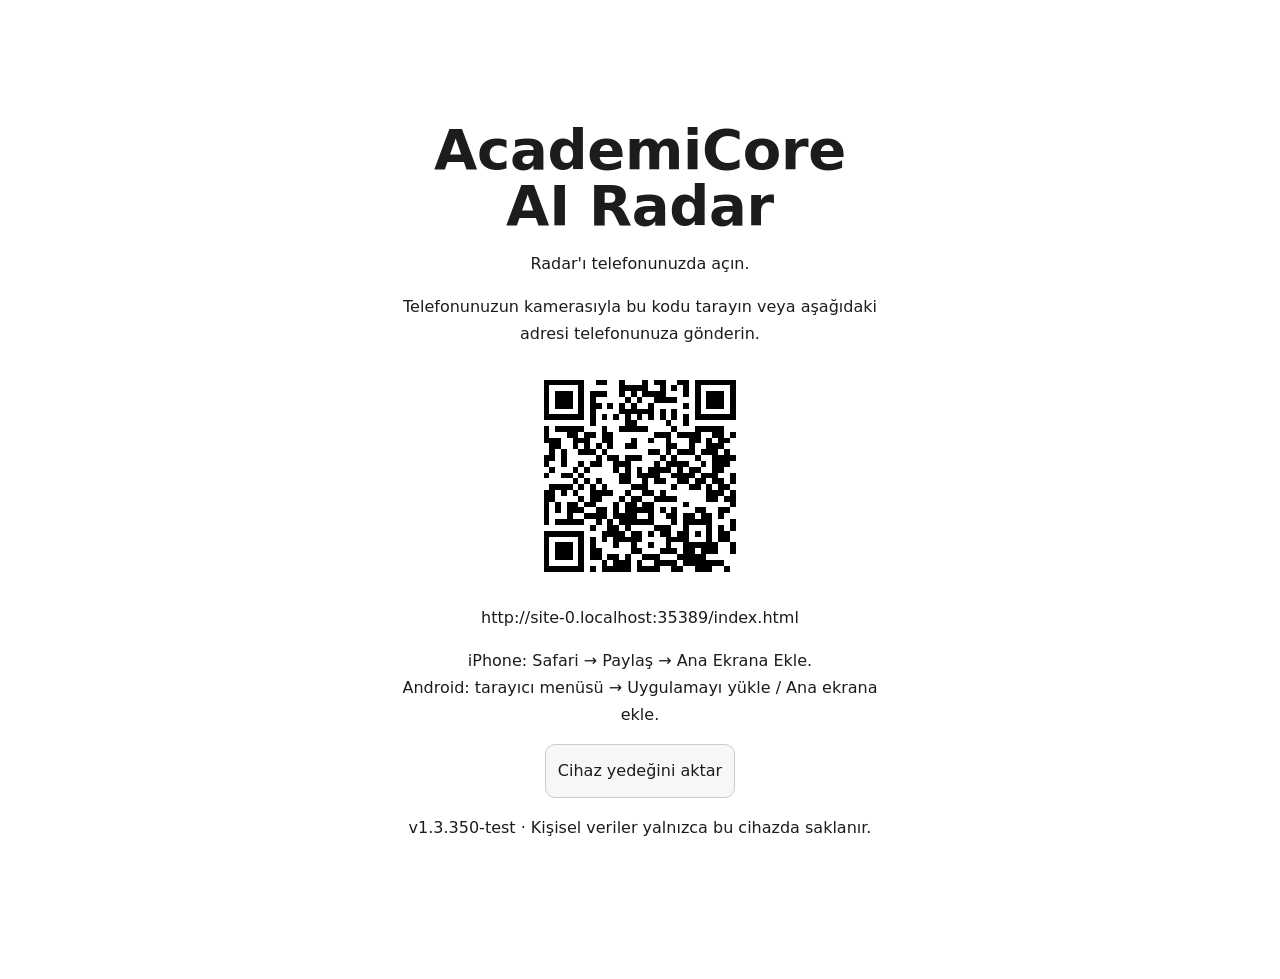
==== index.html @ 047f22cf "Uygulama GitHub'a uyarlandı (1.3.351-test): akış aynı siteden okunuyor Co-Authored-By: Claude Opus 5" ====
<!doctype html><html><head><style>html.app-booting body{visibility:hidden!important}</style><script>document.documentElement.classList.add('app-booting');if('serviceWorker' in navigator&&/^https?:$/.test(location.protocol))navigator.serviceWorker.register('./sw.js',{updateViaCache:'none'}).catch(()=>{});window.edumindBootFallback=setTimeout(()=>document.documentElement.classList.remove('app-booting'),8000);</script><title>AcademiCore AI Radar</title><link rel="manifest" href="./manifest.webmanifest"><link rel="apple-touch-icon" sizes="180x180" href="./icons/apple-touch-icon-180.png"><link rel="icon" type="image/png" sizes="192x192" href="./icons/icon-192.png"><meta name="apple-mobile-web-app-capable" content="yes"><meta name="apple-mobile-web-app-status-bar-style" content="default"><script src="./sources.js"></script><link rel="stylesheet" href="./tokens.css"><link rel="stylesheet" href="./release.css"><meta name="edumind-version" content="1.3.351-test"><meta name="theme-color" content="#000000"><meta charset=utf8><meta name=viewport content="width=device-width,initial-scale=1,minimum-scale=1,maximum-scale=1,user-scalable=no,viewport-fit=cover"><link rel="stylesheet" href="./app-ortak.css"><link rel="stylesheet" href="./app-tanitim.css"><link rel="stylesheet" href="./app-radar.css"><link rel="stylesheet" href="./app-kaynaklar.css"><link rel="stylesheet" href="./app-kart.css"><link rel="stylesheet" href="./app-listem.css"><link rel="stylesheet" href="./app-kesfet.css">

</head><body>
<title>AcademiCore AI Radar</title>
<meta name="claude:viewport-fit-sides" content="cover">
<link rel="preconnect" href="https://fonts.googleapis.com">
<link rel="preconnect" href="https://fonts.gstatic.com" crossorigin>
<link rel="stylesheet" href="https://fonts.googleapis.com/css2?family=Bricolage+Grotesque:opsz,wght@12..96,500;12..96,700;12..96,800&family=IBM+Plex+Sans:wght@400;500;600&family=IBM+Plex+Mono:wght@400;500&family=Source+Sans+3:ital,wght@0,400..700;1,400..600&display=swap" media="print" onload="this.media='all'">

<header class="appbar" id="appbar">
  <div class="appbar-in">
    <div class="appbrand">
      <div><b>AcademiCore <em>AI</em> Radar</b></div>
    </div>
    <div class="appbar-r"><nav class="topnav" aria-label="Bölümler" id="topnav"></nav><button class="introbtn thbtn" id="darkBtn" type="button" aria-label="Aydınlık / karanlık" data-tip="Aydınlık / karanlık"><svg viewBox="0 0 24 24" fill="none" stroke="currentColor" stroke-width="1.8" stroke-linecap="round" stroke-linejoin="round" aria-hidden="true"><circle cx="12" cy="12" r="4.5"/><path d="M12 2v2M12 20v2M4.9 4.9l1.4 1.4M17.7 17.7l1.4 1.4M2 12h2M20 12h2M4.9 19.1l1.4-1.4M17.7 6.3l1.4-1.4"/></svg><span class="thlbl" id="darkLbl">Aydınlık</span></button><button class="introbtn thbtn" id="themeBtn" type="button" aria-label="Görünümü değiştir" data-tip="Görünüm: Akademik / Klasik"><svg viewBox="0 0 24 24" fill="none" stroke="currentColor" stroke-width="1.8" stroke-linecap="round" stroke-linejoin="round" aria-hidden="true"><circle cx="12" cy="12" r="9"/><path d="M12 3a9 9 0 0 0 0 18z" fill="currentColor" stroke="none"/></svg><span class="thlbl">Akademik</span></button><button class="introbtn" id="introBtn" type="button" aria-label="Tanıtımı aç"><svg viewBox="0 0 24 24" fill="none" stroke="currentColor" stroke-width="1.8" stroke-linecap="round"><circle cx="12" cy="12" r="9"/><path d="M12 11v6"/><circle cx="12" cy="7.6" r="1.1" fill="currentColor" stroke="none"/></svg><span>Tanıtım</span></button></div>
  </div>
</header>

<main class="wrap">
  <section class="view intro" data-view="intro" aria-labelledby="introTitle" hidden>
    <div class="intro-card about-page">
      <header class="about-header"><button class="iconbtn" id="introClose" type="button" aria-label="Radar'a dön"></button><span>Nasıl çalışır?</span></header>
      <div class="about-content">
        <span class="about-kicker">Eğitimde Yapay Zekâ</span>
        <h1 id="introTitle">Keşfet, takip et, her gün kontrol et.</h1>
        <p class="about-lead">Eğitimde yapay zekâyı izlemek için kurumlar, araştırmacılar, yayınlar ve platformlar tek bir radarda. Radar, takip ettiğin kaynaklardan hangisine bakma zamanı geldiğini her gün sana gösterir.</p>
        <ol class="about-steps">
          <li><b>İlgi alanını seç</b><span>Keşfet'te platformlarını ve ilgi alanını seç, eşleşen kaynakları listene ekle.</span></li>
          <li><b>Kanalını belirle</b><span>Kaynak kartında onu hangi platformdan takip edeceğini seç; birden fazlası olabilir.</span></li>
          <li><b>Radar her gün tarar</b><span>Günün ilk açılışında radar Listem'i tarar; bakma zamanı gelen kaynaklar amber renge döner.</span></li>
          <li><b>Listem'den takip et</b><span>Listem'in üstündeki “Bugün bakılacaklar”dan bağlantıyı aç; uygulamaya döndüğünde ziyaret kaydedilir.</span></li>
        </ol>
        <section class="about-guide" aria-label="Radarı okuma">
          <h2>Radarı okuma</h2>
          <p><b>Noktalar</b> kaynaklardır; renkler kategoriyi, halkalar içten dışa <b>Günlük, Haftalık ve Dönemsel</b> takip sıklığını gösterir. Noktaya dokununca kaynak kartı açılır.</p>
          <p><b>Amber nokta</b> bakma zamanı gelen, <b>mavi halkalı nokta</b> radara yeni katılan kaynaktır. <b>Bordo yer imi</b> Listem'de olduğunu gösterir.</p>
          <p><b>Filtreler:</b> alttaki şeritlerden tür, liste, konu veya takip sıklığı seç. Üstteki kart kaç kaynağın uyduğunu gösterir; “Kaynaklar'da gör” ile listeye geç.</p>
          <p><b>Tarama:</b> günde bir kez kendiliğinden yapılır; üstteki kartta “Tara” ile yeniden başlatabilirsin. Yer imi düğmesi Listem'dekileri radardan gizler.</p>
        </section>
        <p class="about-privacy">Hesap gerekmez. Listeniz ve tercihleriniz bu cihazda saklanır. JSON yedeğiyle başka bir cihaza taşıyabilirsiniz.</p>
        <button class="btn primary" id="introStart" type="button">Radar'a geç</button>
        <footer class="about-credits"><p>Hazırlayan: <strong>Erol ÜZAN</strong></p><p>Tasarım: Claude ve ChatGPT ile birlikte tasarlandı.</p><p>Simgeler: Font Awesome (CC BY 4.0), Academicons (SIL OFL).</p></footer>
      </div>
    </div>
  </section>

  <section class="view" data-view="radar" aria-label="Radar">
    <div class="pagehead">
      <div class="brand">
        <h1>Eğitimde yapay zekâ kaynaklarını keşfedin</h1>
        <p class="lede">Bir noktanın üzerine gelin, adı görünsün; tıklayın, kartı açılsın.</p>
      </div>
      <div class="byline"><p class="creator">Hazırlayan: <strong>Erol ÜZAN</strong></p><p class="creation-note">Bu çalışma, Anthropic'in yapay zekâ asistanı <b>Claude</b> ve OpenAI'ın yapay zekâ asistanı <b>ChatGPT</b> ile birlikte tasarlandı.</p></div>
    </div>
    <div class="stats" aria-label="Özet">
      <div class="stat"><b id="sTotal">71</b> kaynak</div>
      <div class="stat" hidden><b id="sCore">12</b> çekirdek</div>
      <div class="stat" hidden><b id="sDaily">11</b> günlük</div>
      <div class="stat" hidden><b id="sLinks">0</b> doğrulanmış bağlantı</div>
      <div class="stat"><b id="sBasket">0</b> listemde</div>
      <div class="stat mine"><b id="sMine">0</b> takip ettiğim</div>
    </div>

    <div class="prog" id="progStrip" hidden></div>
    <div class="newstrip" id="newStrip" hidden></div>

    <div class="scope">
      <div class="radar-wrap"><div class="radar-box" id="radarBox">
        <div class="radar-tools" id="radarTools"></div>
        <div class="radar-scroll" tabindex="0" role="region" aria-label="Radar grafiği, dar ekranda yatay kaydırılabilir"><svg id="radar" viewBox="-180 -30 900 644" role="group" aria-label="Kaynak radarı: halkalar takip sıklığını, dilimler kaynak türünü gösterir"></svg></div>
        <div class="tip" id="tip" role="tooltip" hidden></div>
      </div></div>
      <div class="rbelow">
      <div class="fbox">
        <div class="fbhead"><h2 class="sec2">Filtreler</h2><button class="btn sm" type="button" id="rClear">Temizle</button></div>
        <p class="sec-sub">Birden fazla seçim yapabilirsiniz.</p>
        <div class="fsel">
          <div class="fd" data-g="type"></div><div class="fd" data-g="geo"></div><div class="fd" data-g="rh"></div><div class="fd" data-g="lens"></div><div class="fd" data-g="pf"></div><div class="fd" data-g="coll"></div>
        </div>
        <div class="fchips" id="rChips"></div>
      </div>
      <aside class="guide" id="guide">
        <span class="eyebrow">Radar nasıl okunur?</span>
        <svg class="rfan" viewBox="0 24 200 100" role="img" aria-label="Halka anahtarı: iç halka günlük, orta halka haftalık, dış halka ara sıra">
          <path class="kb k1" d="M65,101.3 L80,83.4 A37.33,37.33 0 0 0 32,83.4 L47,101.3 A14,14 0 0 1 65,101.3 Z"/>
          <path class="kb k2" d="M80,83.4 L95,65.5 A60.67,60.67 0 0 0 17,65.5 L32,83.4 A37.33,37.33 0 0 1 80,83.4 Z"/>
          <path class="kb k3" d="M95,65.5 L110,47.7 A84,84 0 0 0 2,47.7 L17,65.5 A60.67,60.67 0 0 1 95,65.5 Z"/>
          <path class="kh" d="M65,101.3 A14,14 0 0 0 47,101.3"/>
          <path class="kl" d="M72.5,92.3 L112,101 L122,101"/><circle class="kc" cx="72.5" cy="92.3" r="2.4"/>
          <path class="kl" d="M87.5,74.5 L112,72 L122,72"/><circle class="kc" cx="87.5" cy="74.5" r="2.4"/>
          <path class="kl" d="M102.5,56.6 L112,44 L122,44"/><circle class="kc" cx="102.5" cy="56.6" r="2.4"/>
          <text class="kt" x="128" y="105">Günlük</text>
          <text class="kt" x="128" y="76">Haftalık</text>
          <text class="kt" x="128" y="48">Dönemsel</text>
        </svg>
        <p class="hint">Radarın bir dilimi. Merkeze yakın olan daha sık izlenir: iç halka her gün, orta halka haftada bir, dış halka gerektikçe.</p>
        <div class="legend">
          <span><i class="lg-dot" style="background:var(--ink)"></i>İşaret boyutu sabittir; öncelik kaynak kartında gösterilir</span>
          <span><i class="lg-s s3 core"></i>Çekirdek kaynaklar bordo işaretli</span>
          <span><i class="lg-s s3 fol"></i>Takip ettikleriniz yeşil çerçeveli</span>
          <span><i class="lg-dot" style="background:var(--line-soft);border:1px solid var(--line)"></i>Eşleşmeyenler gizlenir; boş kalan dilim soluklaşır</span>
        </div>
        <p class="hint">Bir dilime dokunarak kaynak türünü seçin. Okunabilir kaynak adları radarın altındaki listede görünür. Noktanın üzerine gelin, kaynağın adı ve hesapları görünsün.</p>
      </aside>
    </div>
  <section id="sources" class="source-section" aria-label="Kaynaklar">
    <div class="source-heading"><h2 class="sec">Kaynaklar</h2></div>
    <div class="controls source-controls">
      <div class="row nowrap source-search">
        <label class="search" for="q">
          <svg width="16" height="16" viewBox="0 0 24 24" fill="none" stroke="currentColor" stroke-width="2" aria-hidden="true"><circle cx="11" cy="11" r="7"/><path d="m20 20-3.5-3.5"/></svg>
          <input id="q" type="search" placeholder="Kaynaklarda ara" aria-label="Kaynaklarda ara" autocomplete="off">
        </label>
      </div>
      <div class="row scroller source-views" role="group" aria-label="Kaynak görünümü"><button class="chip red" id="fCore" aria-pressed="false" hidden>Çekirdek 12</button><button class="chip" id="fAll" aria-pressed="true">Tümü</button><button class="chip" id="fNew" aria-pressed="false">Yeni eklenenler</button><button class="chip red" id="fBasket" aria-pressed="false">Kaydettiklerim</button><button class="chip green" id="fMine" aria-pressed="false">Takip ettiklerim</button></div>
      <div hidden id="fWrap"><span id="fSum"></span><div id="fSel"></div><div id="fChips"></div></div>
      <div class="row source-actions">
        <button class="btn" id="addVisible" type="button" aria-pressed="false">Kaynak seç</button>
        <button class="btn" id="saveSelected" type="button" hidden disabled>Seçilenleri kaydet</button>
        <span class="result-count" id="count"></span>
        <div class="source-sort"><span id="sourceSortLabel">Sırala</span><div class="source-sort-control" id="sourceSortControl"><button class="fdbtn" type="button" id="sourceSortButton" aria-haspopup="menu" aria-expanded="false" aria-controls="sourceSortMenu" aria-labelledby="sourceSortLabel sourceSortValue"><span class="fdsum" id="sourceSortValue">Türe göre</span><svg class="fdcar" viewBox="0 0 24 24" fill="none" stroke="currentColor" stroke-width="2.2" aria-hidden="true"><path d="m6 9 6 6 6-6"/></svg></button><div class="fdmenu" id="sourceSortMenu" role="menu" aria-labelledby="sourceSortLabel" hidden></div><select id="sourceSort" hidden aria-hidden="true" tabindex="-1"><option value="type">Türe göre</option><option value="new">En yeniler</option><option value="name">Ada göre (A–Z)</option><option value="rhythm">Takip sıklığına göre</option></select></div></div>
        <details class="source-export" id="sourceExport"><summary class="btn">Paylaş / dışa aktar</summary><div class="source-export-menu"><button class="btn sm" id="fShare" type="button">Bağlantıyı kopyala</button><button class="btn sm" id="fCsvV" type="button">Eşleşen kaynakları CSV indir</button></div></details>
        <button class="btn sm" id="fClear" type="button" hidden>Filtreleri temizle</button>
      </div><p class="source-view-note" id="sourceViewNote" hidden>Son 30 günde radara eklenen kaynaklar. Yeni yayımlanan içerikleri göstermez.</p>
    </div>
    <div class="groups" id="groups"></div>
    <div class="source-pagination"><span id="sourceProgress" aria-live="polite"></span><button class="btn" id="moreSources" type="button" hidden>Daha fazla göster</button></div>
  </section>
  </section>

  <section class="view" data-view="follow" id="sepet" aria-label="Listem" hidden>
    <div class="my-list-title-row"><button type="button" id="myListClose" class="my-list-tool my-list-close" aria-label="Listemi kapat ve radara dön"><svg viewBox="0 0 24 24" fill="none" stroke="currentColor" stroke-width="1.8" stroke-linecap="round" aria-hidden="true"><path d="m6 6 12 12M18 6 6 18"/></svg></button><h2 class="sec"><span class="my-list-page-name">Listem</span> <span id="myListCount" aria-live="polite"></span></h2><div class="my-list-tools"><button type="button" id="myListPrefs" class="my-list-tool" aria-label="Platformlarım" title="Platformlarım"><svg viewBox="0 0 24 24" fill="none" stroke="currentColor" stroke-width="1.8" stroke-linecap="round"><path d="M4 7h7m4 0h5M4 17h3m4 0h9"/><circle cx="13" cy="7" r="2"/><circle cx="9" cy="17" r="2"/></svg></button><details class="my-list-menu" id="myListMenu"><summary class="my-list-tool" aria-label="Liste ve uygulama" title="Liste ve uygulama"><svg viewBox="0 0 24 24" fill="currentColor" aria-hidden="true"><circle cx="5" cy="12" r="1.5"/><circle cx="12" cy="12" r="1.5"/><circle cx="19" cy="12" r="1.5"/></svg></summary><div class="my-list-menu-panel"><button type="button" id="bCsv">CSV olarak indir</button><button type="button" id="bOpmlAll">Akışları indir (OPML)</button><button type="button" id="bClear">Listeyi boşalt</button></div></details></div></div>
    <div class="my-list-search-sort"><label><svg viewBox="0 0 24 24" fill="none" stroke="currentColor" stroke-width="1.8" aria-hidden="true"><circle cx="10.5" cy="10.5" r="6.5"/><path d="m16 16 5 5"/></svg><input type="search" id="myListSearch" placeholder="Listemde ara" aria-label="Listemde ara" autocomplete="off"></label><select id="myListSort" aria-label="Listemi sırala"><option value="added">Son eklenenler</option><option value="name">Ada göre (A–Z)</option><option value="rhythm">Takip sıklığına göre</option></select></div>
    <div id="myListPlatforms" class="my-list-platforms" role="group" aria-label="Platforma göre listele"></div>
    <p class="my-list-result" id="myListResult" aria-live="polite"></p>
    <div class="basket" id="basket"></div>
    <details class="my-list-discover"><summary>Hazır listeler</summary><p>Hazır listeleri inceleyin veya içlerindeki kaynakları tek dokunuşla listenize ekleyin. Kayıtlı kaynaklar tekrar eklenmez.</p><div class="colls" id="colls"></div></details>
    <details class="mypf" hidden><summary><b>Platformlarım</b><span class="pfsum" id="pfSum"></span></summary><div id="basketPref"></div></details>
  </section>

  <section class="view" data-view="discover" id="discover" aria-label="Keşfet" hidden>
    <div class="discover-toolbar"><button type="button" class="discover-back" aria-label="Önceki sayfaya dön"><svg viewBox="0 0 24 24" fill="none" stroke="currentColor" stroke-width="1.8" stroke-linecap="round" stroke-linejoin="round" aria-hidden="true"><path d="M19 12H5m7-7-7 7 7 7"/></svg></button><span class="discover-page-name" aria-hidden="true">Keşfet</span></div>
    <header class="discover-page-heading"><h1>Keşfet</h1><p>Size uygun bir başlangıç listesi oluşturun ya da hazır listelerden seçin.</p></header>
    <div class="discovery-sections"></div>
  </section>

  <section class="view" data-view="rhythm" aria-label="Okuma ritmi" hidden>
    <h2 class="sec">Okuma ritmi</h2>
    <p class="sec-sub">Bu kaynakların hepsini her gün izlemek gerekmez. Akışı "yeni araç çıktı" haberlerinden çok, yeni araştırma sorularına ve çerçevelere odaklı tutmak için önerilen düzen:</p>
    <div class="week" id="week"></div>
    <div class="rhythm" id="rhythm"></div>
  </section>

  <section class="view" data-view="admin" id="yonetim" aria-label="Yönetici paneli" hidden>
    <h2 class="sec">Yönetici paneli</h2>
    <p class="sec-sub">Bu bölümü yalnızca sayfanın sahibi ve editörleri görür. Eklediğiniz kaynaklar paylaşılan veritabanına kaydedilir ve sayfayı açan herkeste hemen görünür.</p>
    <div class="admin" id="admin"></div>
  </section>

</main>

<nav class="bottomnav" id="bottomnav" aria-label="Görünümler"></nav>

<div class="sheet-wrap" id="sheet" hidden>
  <div class="sheet-backdrop" id="sheetBackdrop"></div>
  <div class="sheet" role="dialog" aria-modal="true" aria-labelledby="sheetTitle" tabindex="-1" id="sheetPanel">
    <div class="sheet-top" id="sheetGrab"><button class="profile-back" id="profileBack" type="button" aria-label="Kartı kapat"><svg viewBox="0 0 24 24" fill="none" stroke="currentColor" stroke-width="1.8" stroke-linecap="round" stroke-linejoin="round" aria-hidden="true"><path d="M6 6l12 12M18 6 6 18"/></svg></button>
      <div class="sheet-nav"><button class="iconbtn" id="sheetPrev" type="button" aria-label="Önceki kaynak"><svg viewBox="0 0 24 24" fill="none" stroke="currentColor" stroke-width="1.8" stroke-linecap="round" stroke-linejoin="round" aria-hidden="true"><path d="m14 6-6 6 6 6"/></svg></button><span class="sheet-pos" id="sheetPos" aria-live="polite" aria-atomic="true"></span><button class="iconbtn" id="sheetNext" type="button" aria-label="Sonraki kaynak"><svg viewBox="0 0 24 24" fill="none" stroke="currentColor" stroke-width="1.8" stroke-linecap="round" stroke-linejoin="round" aria-hidden="true"><path d="m10 6 6 6-6 6"/></svg></button><button class="iconbtn" id="sheetClose" type="button" aria-label="Kartı kapat">✕</button></div></div>
    <div class="sheet-body detail" id="sheetBody"></div>
    <div class="sheet-foot" id="sheetFoot"></div>
  </div>
</div>
<div class="toast" id="toast" hidden></div>

<script src="./app.js"></script>

</body></html>
<script src="./qrcode.min.js"></script><script src="./device.js"></script>
<script src="./update.js"></script>

<script src="./badge.js"></script>

<script src="./phone-display.js"></script>
<script src="./suggestions-config.js"></script><script src="./suggestions.js"></script>

<link rel="stylesheet" href="./ios-experiment.css"><script src="./ios-experiment.js"></script>

<script src="./source-areas.js"></script><script src="./disciplines.js"></script>
<link rel="stylesheet" href="./academy-radar.css"><script src="./academy-radar.js"></script>

<link rel="stylesheet" href="./responsive-layout.css"><script src="./responsive-layout.js"></script>

<link rel="stylesheet" href="./discover.css"><link rel="stylesheet" href="./takip.css"><script src="./discover.js"></script><script src="./design.js"></script><script src="./takip.js"></script>

<script>requestAnimationFrame(()=>requestAnimationFrame(()=>{clearTimeout(window.edumindBootFallback);document.documentElement.classList.remove('app-booting')}));</script>
---- tokens.css ----
/* AcademyAI Radar design tokens (v1.3.322).
   One place for the type scale, corner radii and recurring brand/neutral
   colours. Values match the ones the CSS already used, so nothing moved;
   off-scale values are listed in STYLE-TOKENS.md for a later, visible pass. */
:root{
  /* type scale */
  --text-4xs:9px;
  --text-3xs:10px;
  --text-2xs:11px;
  --text-xs:12px;
  --text-sm:13px;
  --text-md:14px;
  --text-lg:15px;
  --text-xl:16px;
  --text-2xl:18px;
  --text-3xl:20px;
  --text-4xl:22px;
  --text-5xl:24px;
  --text-6xl:28px;
  --text-7xl:32px;
  /* corner radii */
  --radius-pill:999px;
  --radius-round:50%;
  --radius-xs:6px;
  --radius-sm:8px;
  --radius-md:10px;
  --radius-lg:12px;
  --radius-xl:14px;
  --radius-2xl:16px;
  --radius-3xl:18px;
  --radius-4xl:20px;
  --radius-5xl:22px;
  --radius-6xl:24px;
  /* added with the scale pass (v1.3.323) */
  --radius-2xs:4px;
  --radius-7xl:28px;
  --display-sm:52px;
  --display-md:56px;
  /* added with the scale pass (v1.3.323) */
  /* brand and neutral colours */
  --brand-saved:#b21632;
  --brand-accent-fallback:#ad2443;
  --brand-legacy:#990000;
  --brand-legacy-hover:#820000;
  --state-listed:#c45a0a;
  --neutral-ink-slate:#303740;
  --neutral-chip-dark:#292929;
  --neutral-muted-slate:#5b6977;
  --neutral-line-cool:#d8dde4;
  --neutral-muted-gray:#59616b;
  --neutral-ink-navy:#17232e;
  --neutral-line-soft:#eceef0;
  --neutral-fill-1:#f3f5f7;
  --neutral-fill-2:#f5f6f7;
  --neutral-fill-3:#f0f1f3;
  --neutral-line-2:#e5e8ec;
  --neutral-icon:#687583;
  --neutral-ink-dark:#20252b;
  --dark-raised:#2a2b2f;
  --dark-brand-pink:#ff8aa6;
}

/* v1.3.331: ui scale — rows 8, fields 12, boxes 20, dialogs 24; buttons 48/40/32 */
:root{
 --ui-radius-row:var(--radius-sm);   /* 8: menu rows */
 --ui-radius-field:var(--radius-lg); /* 12: inputs, selects, segmented options */
 --ui-radius-box:var(--radius-4xl);  /* 20: popovers, cards inside pages */
 --ui-radius-panel:var(--radius-6xl);/* 24: dialogs */
 --ui-btn-lg:48px;--ui-btn-md:40px;--ui-btn-sm:32px;
 --ui-icon-btn:40px;--ui-close:36px;--ui-icon:22px;--ui-stroke:1.75;
}
---- release.css ----
#desktopGate{display:none}html.radar-desktop body>*{display:none!important}html.radar-desktop body>#desktopGate{display:block!important}html.radar-desktop body>#transferDialog[open]{display:block!important}#desktopGate{max-width:540px;margin:10vh auto;padding:32px;text-align:center;font:var(--text-xl)/1.7 system-ui}#phoneURL{overflow-wrap:anywhere}#transferDialog{max-width:540px;max-height:85vh;overflow:auto;border:1px solid #ddd;font:var(--text-lg)/1.5 system-ui}#transferDialog::backdrop{background:#0008}#transferDialog button,#desktopGate button{padding:12px;border:1px solid #ccc;border-radius:var(--radius-md);background:#f7f7f7;cursor:pointer}#transferDialog input{max-width:100%}
#qrSlot{width:fit-content;margin:16px auto;padding:16px;background:#fff;color:#26313b}#qrSlot img,#qrSlot canvas{margin:auto}
#updateNotice{position:fixed;left:12px;right:12px;bottom:calc(12px + env(safe-area-inset-bottom,0px));z-index:10000;display:flex;align-items:center;flex-wrap:wrap;gap:10px;box-sizing:border-box;max-width:540px;margin:auto;padding:14px;border:1px solid #ddd;border-radius:var(--radius-2xl);background:#fff;color:var(--neutral-ink-dark);box-shadow:0 6px 30px #0003;font:var(--text-md)/1.4 system-ui}#updateNotice[hidden]{display:none}#updateMessage{flex:1 1 130px}#updateNotice button{padding:10px 12px;border:1px solid #ccc;border-radius:var(--radius-md);font:inherit;cursor:pointer;background:#f6f6f6;color:var(--neutral-ink-dark)}#updateNotice #updateNow{background:var(--neutral-ink-slate);color:#fff;border-color:var(--neutral-ink-slate)}html.radar-desktop body>#updateNotice:not([hidden]){display:flex!important}
#badgeDialog{box-sizing:border-box;width:calc(100% - 32px);max-width:460px;max-height:80dvh;overflow:auto;border:1px solid #ddd;font:var(--text-lg)/1.5 system-ui;color:var(--neutral-ink-dark);background:#fff}#badgeDialog::backdrop{background:#0008}
html.radar-desktop body>#badgeDialog[open]{display:block!important}
html:not(.radar-desktop),html:not(.radar-desktop) body{touch-action:pan-x pan-y}
#portraitGuard{box-sizing:border-box;position:fixed;inset:0;width:100vw;max-width:none;height:100dvh;max-height:none;margin:0;padding:max(16px,env(safe-area-inset-top)) max(24px,env(safe-area-inset-right)) max(16px,env(safe-area-inset-bottom)) max(24px,env(safe-area-inset-left));border:0;border-radius:0;background:#fff;color:#26313b;text-align:center;font:var(--text-xl)/1.5 system-ui;overflow:auto}
#portraitGuard[open]{display:flex;flex-direction:column;align-items:center;justify-content:center;gap:12px}#portraitGuard h1{margin:0;font-size:var(--text-5xl)}#portraitGuard p{margin:0}#portraitGuard::backdrop{background:#fff}
html.phone-landscape,html.phone-landscape body{overflow:hidden}
html:not(.radar-desktop) input[type=text],html:not(.radar-desktop) input[type=search],html:not(.radar-desktop) input[type=url],html:not(.radar-desktop) input[type=email],html:not(.radar-desktop) textarea,html:not(.radar-desktop) select{font-size:var(--text-xl)}
/* Utility dialogs share the existing platform preference dialog's visual language. */
#transferDialog,#badgeDialog{width:calc(100% - 32px);max-width:400px;max-height:calc(100dvh - 64px);box-sizing:border-box;border:1px solid var(--line-soft);background:var(--surface);color:var(--ink);box-shadow:0 16px 48px #17232e33;overflow:auto;font:400 var(--text-sm)/1.5 var(--f-body)}
#transferDialog::backdrop,#badgeDialog::backdrop{background:rgba(23,35,46,.38)}
#transferDialog .platform-dialog-head h2,#badgeDialog .platform-dialog-head h2{margin:0;}
#transferDialog button,#badgeDialog button{appearance:none;-webkit-appearance:none;min-height:40px;box-sizing:border-box;padding:10px 14px;border:1px solid var(--line);border-radius:var(--radius-pill);background:var(--surface);color:var(--ink);font:500 var(--text-sm)/1.4 var(--f-body);cursor:pointer}
#transferDialog .utility-intro,#badgeDialog .utility-intro{margin:10px 0 16px;color:var(--muted);font:400 var(--text-sm)/1.5 var(--f-body)}
#transferDialog .utility-note,#badgeDialog .utility-note{margin:12px 0;color:var(--muted);font:400 var(--text-xs)/1.55 var(--f-body)}
#transferDialog .utility-status,#badgeDialog .utility-status{margin:12px 0;padding:10px 12px;border:1px solid var(--line-soft);border-radius:var(--radius-md);background:var(--bg);color:var(--ink);font:400 var(--text-xs)/1.5 var(--f-body);overflow-wrap:anywhere}
#transferDialog .utility-status:empty,#badgeDialog .utility-status:empty{display:none}
.utility-divider{height:1px;background:var(--line-soft);margin:18px 0}
.utility-actions{display:grid;grid-template-columns:repeat(2,minmax(0,1fr));gap:8px}
#transferDialog .utility-primary,#badgeDialog .utility-primary,#transferDialog .utility-done,#badgeDialog .utility-done{border-color:var(--neutral-ink-slate);background:var(--neutral-ink-slate);color:#fff}
#transferDialog .utility-wide,#transferDialog .utility-done,#badgeDialog .utility-done{display:block;width:100%}
#transferDialog .utility-done,#badgeDialog .utility-done{margin-top:18px;}
#transferDialog button:disabled,#badgeDialog button:disabled{opacity:.4;cursor:default}
#transferDialog button:focus,#badgeDialog button:focus{outline:none}
#transferDialog button:focus-visible,#badgeDialog button:focus-visible,.utility-file:focus-within{outline:2px solid var(--accent);outline-offset:3px}
#transferDialog .utility-file{position:relative;display:flex;align-items:center;flex-wrap:wrap;gap:8px;padding:12px;border:1px dashed var(--line);border-radius:var(--radius-lg);cursor:pointer}
#transferDialog .utility-file input{position:absolute;inset:0;width:100%;height:100%;max-width:none;opacity:0;cursor:pointer;font-size:var(--text-xl)}
.utility-file-action{display:inline-block;border:1px solid var(--line);border-radius:var(--radius-pill);background:var(--surface);padding:7px 12px;font:500 var(--text-xs)/1.4 var(--f-body);color:var(--ink)}
.utility-filename{flex:1 1 140px;min-width:0;overflow-wrap:anywhere;color:var(--muted);font:400 var(--text-xs)/1.4 var(--f-body)}
#updateNotice{font:400 var(--text-sm)/1.5 var(--f-body);border-radius:var(--radius-4xl);background:var(--surface);color:var(--ink);border-color:var(--line-soft)}
#updateNotice button{font:500 var(--text-xs)/1.4 var(--f-body);border-radius:var(--radius-pill);min-height:40px;border-color:var(--line);background:var(--surface);color:var(--ink)}
#portraitGuard{font-family:var(--f-body)}#portraitGuard h1{font:600 var(--text-3xl)/1.4 var(--f-body)}
body .source-filter-popover{border-color:var(--line);background:var(--surface);color:var(--ink);padding:14px;overflow:hidden}
body .source-filter-popover:not([hidden]){display:flex;flex-direction:column;gap:0}
body .source-filter-popover-head{flex:0 0 auto;margin-bottom:10px}
body .source-filter-popover-options{display:flex;flex-direction:column;flex-wrap:nowrap;gap:6px;min-height:0;overflow-y:auto;overscroll-behavior:contain}
body .source-filter-popover-options button{display:flex;align-items:center;justify-content:space-between;gap:10px;width:100%;flex:0 0 auto;min-height:36px;text-align:left;border-radius:var(--radius-md);padding:8px 10px;background:var(--bg);border-color:var(--line-soft);color:var(--ink);font:400 var(--text-xs)/1.4 var(--f-body)}
body .source-filter-popover-options button span{margin-left:auto;flex:0 0 auto;color:var(--muted);font-size:var(--text-xl)}
body .source-filter-popover-options p{color:var(--muted);font:400 var(--text-xs)/1.5 var(--f-body)}
body .source-filter-reset{flex:0 0 auto;width:100%;margin-top:12px;}
/* Shared phone header controls: 44 px targets, 12 px between targets. */
@media(max-width:759px){
html body .appbar-r #topnav .navbtn:not([aria-current="page"]),html body .appbar-r #introBtn,
html.mobile-my-list-mode body #sepet .my-list-title-row .my-list-tool,
html.mobile-my-list-mode body #sepet .my-list-toolbar-search{display:grid;place-items:center;box-sizing:border-box;width:44px;height:44px;min-width:44px;min-height:44px;flex:0 0 44px;padding:11px!important;border:0;border-radius:var(--radius-round);background:var(--neutral-chip-dark);color:#fff;box-shadow:none}
html body .appbar-r #topnav .navbtn svg,html body .appbar-r #introBtn svg,
html.mobile-my-list-mode body #sepet .my-list-title-row .my-list-tool svg,
html.mobile-my-list-mode body #sepet .my-list-toolbar-search svg{display:block;width:22px;height:22px;min-width:22px;}
html body .appbar-r{gap:12px;align-items:center}
html body .appbar-r #topnav{gap:12px;align-items:center}
html body .appbar-in{min-height:68px;padding-block:12px;gap:12px}
html.mobile-my-list-mode body #sepet .my-list-title-row{grid-template-columns:44px minmax(0,1fr) 156px;gap:12px;height:68px;min-height:68px;padding:12px}
html.mobile-my-list-mode body #sepet .my-list-title-row h2{padding-left:0;overflow:hidden;text-overflow:ellipsis}
html.mobile-my-list-mode body #sepet .my-list-tools{width:156px;gap:12px;justify-content:flex-end;align-items:center}
html.mobile-my-list-mode body #sepet #myListMenu{width:44px;min-width:44px;height:44px;flex:0 0 44px}
html.mobile-my-list-mode body #sepet{padding-top:calc(80px + env(safe-area-inset-top,0px))}
html.mobile-my-list-mode body #sepet .my-list-toolbar-search:is(:focus-within,.has-query){position:absolute;left:68px;right:124px;top:12px;width:auto;max-width:none;border-radius:var(--radius-pill)!important;display:flex;gap:6px}
html.mobile-my-list-mode body #sepet .my-list-toolbar-search:is(:focus-within,.has-query) #myListSearch{left:34px;width:calc((100% - 42px) / .8125);transform:translateY(-50%) scale(.8125)}
html body .appbar-r #topnav .navbtn:active,html body .appbar-r #introBtn:active,html.mobile-my-list-mode body #sepet .my-list-tool:active{background:#414141!important}
}
@media(max-width:759px) and (hover:hover){
html.mobile-my-list-mode body #sepet .my-list-toolbar-search:hover{position:absolute;left:68px;right:124px;top:12px;width:auto;max-width:none;border-radius:var(--radius-pill)!important;display:flex;gap:6px}
html.mobile-my-list-mode body #sepet .my-list-toolbar-search:hover #myListSearch{left:34px;width:calc((100% - 42px) / .8125);transform:translateY(-50%) scale(.8125)}
}
/* Shared navigation geometry across Radar, Listem, Sources, and profile cards. */
:root{--app-header-height:68px;--app-control-size:44px;--app-control-gap:12px;--app-icon-size:22px}
@media(max-width:759px){
html body #appbar,html body #appbar .appbar-in{height:var(--app-header-height);min-height:var(--app-header-height)}
html.mobile-my-list-mode body #sepet .my-list-title-row{height:var(--app-header-height);min-height:var(--app-header-height)}
html.mobile-source-mode body .camera-filter-head.is-source-navigation{height:var(--app-header-height);min-height:var(--app-header-height);padding:12px;grid-template-columns:minmax(44px,1fr) repeat(3,var(--app-control-size));column-gap:var(--app-control-gap);row-gap:0;box-sizing:border-box}
html.mobile-source-mode body #sources{padding-top:calc(var(--app-header-height) + env(safe-area-inset-top,0px) + 2px)}
html.mobile-source-mode body .camera-filter-head .camera-head-actions button,
html.mobile-source-mode body .camera-filter-head .mobile-source-search,
html body #sheetPanel .sheet-top #profileBack,html body #sheetPanel .sheet-top #sheetPrev,html body #sheetPanel .sheet-top #sheetNext{display:grid;place-items:center;box-sizing:border-box;width:var(--app-control-size);height:var(--app-control-size);min-width:var(--app-control-size);min-height:var(--app-control-size);flex:0 0 var(--app-control-size);padding:11px!important;border:0;border-radius:var(--radius-round);background:var(--neutral-chip-dark);color:#fff;box-shadow:none}
html.mobile-source-mode body .camera-filter-head .camera-head-actions button svg,
html.mobile-source-mode body .camera-filter-head .mobile-source-search svg,
html body #sheetPanel .sheet-top #profileBack svg,html body #sheetPanel .sheet-top #sheetPrev svg,html body #sheetPanel .sheet-top #sheetNext svg{display:block;width:var(--app-icon-size);height:var(--app-icon-size);min-width:var(--app-icon-size);}
html.mobile-source-mode body .camera-filter-head .camera-result-count{left:68px;max-width:calc(100% - 248px);font-size:var(--text-sm);overflow:hidden}
html.mobile-source-mode body .camera-filter-head .mobile-source-search:is(:focus-within,.has-query){position:absolute;left:68px;right:124px;top:12px;width:auto!important;max-width:none;display:flex;border-radius:var(--radius-pill)!important;gap:6px}
html.mobile-source-mode body .camera-filter-head .mobile-source-search:is(:focus-within,.has-query) input{left:34px;width:calc((100% - 42px) / .8125);transform:translateY(-50%) scale(.8125)}
html body #sheetPanel .sheet-top{height:calc(var(--app-header-height) + env(safe-area-inset-top,0px));min-height:calc(var(--app-header-height) + env(safe-area-inset-top,0px));padding:calc(12px + env(safe-area-inset-top,0px)) 12px 12px;box-sizing:border-box;align-items:center;background:var(--card-header-color,var(--card-category-dark))}
html body #sheetPanel .sheet-top .sheet-nav{grid-template-columns:var(--app-control-size) max-content var(--app-control-size);gap:var(--app-control-gap);max-width:calc(100% - 56px)}
html body #sheetPanel #sheetPos{font:600 var(--text-xs)/1.4 var(--f-body)}
html.mobile-source-mode body .camera-filter-head .camera-head-actions button:active,html body #sheetPanel .sheet-top button:active{background:#414141!important}
}
@media(max-width:759px) and (hover:hover){
html.mobile-source-mode body .camera-filter-head.is-source-navigation .mobile-source-search:hover{position:absolute;left:68px;right:124px;top:12px;width:auto!important;max-width:none;display:flex;border-radius:var(--radius-pill)!important;gap:6px}
html.mobile-source-mode body .camera-filter-head.is-source-navigation .mobile-source-search:hover input{left:34px;width:calc((100% - 42px) / .8125);transform:translateY(-50%) scale(.8125)}
}
@media(max-width:359px){
html.mobile-source-mode body .camera-filter-head .camera-result-count{font-size:var(--text-2xs);line-height:1.2;white-space:normal}
html.mobile-source-mode body .camera-filter-head .camera-result-count .toolbar-page-label{display:block;font-size:var(--text-2xs)}
html.mobile-source-mode body .camera-filter-head .camera-result-count b{font-size:var(--text-2xs)}
}

@media(max-width:759px){
html body #sheetPanel .sheet-top #profileBack,html body #sheetPanel .sheet-top #sheetPrev,html body #sheetPanel .sheet-top #sheetNext{background:color-mix(in srgb,var(--card-header-color) 72%,black)}
html body #sheetPanel .sheet-top #profileBack:hover,html body #sheetPanel .sheet-top #sheetPrev:hover,html body #sheetPanel .sheet-top #sheetNext:hover{background:color-mix(in srgb,var(--card-header-color) 60%,black)!important}
}
/* About is a full page, sharing the application type and control sizes. */
html.intro-mode body #appbar{display:none}
html.intro-mode body .wrap{padding:0;max-width:none}
html.intro-mode body .view.intro{padding:0;margin:0;display:block;min-height:100dvh;background:var(--surface)}
html body .intro-card.about-page{margin:0;padding:0;max-width:none;border:0;border-radius:0;box-shadow:none;background:var(--surface);color:var(--ink);font-family:var(--f-body)}
html body .about-header{height:calc(68px + env(safe-area-inset-top,0px));padding:calc(12px + env(safe-area-inset-top,0px)) 16px 12px;display:flex;align-items:center;gap:16px;background:#000;color:#fff;box-sizing:border-box}
html body .about-header .iconbtn{width:44px;height:44px;min-width:44px;padding:11px;border:0;border-radius:var(--radius-round);background:var(--neutral-chip-dark);color:white;display:grid;place-items:center}
html body .about-header svg{width:22px;height:22px}
html body .about-header span{font:600 var(--text-md)/1.3 var(--f-body)}
html body .about-content{max-width:560px;margin:auto;padding:28px 20px calc(24px + env(safe-area-inset-bottom,0px))}
html body .about-kicker{font:600 var(--text-2xs)/1.5 var(--f-body);color:var(--muted)}
html body .about-content h1{font:650 24px/1.25 var(--f-body);letter-spacing:-.5px;margin:8px 0 14px}
html body .about-lead{font:400 var(--text-md)/1.6 var(--f-body);margin:0 0 24px;color:var(--muted)}
html body .about-steps{list-style:none;counter-reset:about;padding:0;margin:0}
html body .about-steps li{counter-increment:about;position:relative;padding:0 0 18px 40px;margin:0 0 18px;border-bottom:1px solid var(--line)}
html body .about-steps li::before{content:counter(about);position:absolute;left:0;top:0;width:28px;height:28px;display:grid;place-items:center;border-radius:var(--radius-round);background:var(--ink);color:var(--surface);font:600 var(--text-xs) var(--f-body)}
html body .about-steps b{display:block;font:600 var(--text-md)/1.5 var(--f-body);margin-bottom:3px}
html body .about-steps span,html body .about-privacy{font:400 var(--text-sm)/1.6 var(--f-body);color:var(--muted)}
html body .about-privacy{margin:0 0 22px}
html body #introStart{width:100%;min-height:44px;border-radius:var(--radius-pill);font:600 var(--text-md)/1.4 var(--f-body);padding:12px 20px;background:var(--ink);color:var(--surface);border:1px solid var(--ink)}
html.intro-mode body footer.about-credits{display:block;padding:20px 0 0;margin:0;text-align:left;border:0;color:var(--muted);font:400 var(--text-2xs)/1.6 var(--f-body)}
html body .about-credits p{margin:0 0 10px;font:inherit}
html body .about-credits summary{cursor:pointer;min-height:32px;font:inherit}
html body .intro-card.about-page{width:100%;box-sizing:border-box}
html body .about-header{width:100%;margin:0;justify-content:flex-start;border-radius:0}
html body .about-header span{margin:0}
html body #introStart{display:flex;justify-content:center;align-items:center;text-align:center}
html.intro-mode body main.wrap{width:100%;max-width:none;margin:0;padding:0;box-sizing:border-box}
html.intro-mode body .view.intro{width:100%;max-width:none;box-sizing:border-box}
html body .intro-card.about-page{gap:0;justify-content:flex-start;min-height:100dvh}
html.intro-mode body{padding-inline:0}
/* Use the browser's native momentum for every source-list entry route. */
html.mobile-source-mode,html.mobile-source-mode body{scroll-behavior:auto;overscroll-behavior-y:none;scroll-snap-type:none}
html.mobile-source-mode #sources,html.mobile-source-mode #groups{scroll-behavior:auto;scroll-snap-type:none;touch-action:pan-y}
html body .about-suggest{width:100%;min-height:44px;border:1px solid var(--line);border-radius:var(--radius-pill);margin-top:12px;background:var(--surface);color:var(--ink);font:600 var(--text-md) var(--f-body);cursor:pointer}
#suggestionDialog{width:calc(100% - 32px);max-width:420px;max-height:calc(100dvh - 40px);overflow-y:auto;box-sizing:border-box;border:1px solid var(--line);background:var(--surface);color:var(--ink);font:400 var(--text-sm)/1.5 var(--f-body)}
#suggestionDialog::backdrop{background:#0007}
#suggestionDialog header{display:flex;align-items:center;justify-content:space-between;gap:12px}
#suggestionDialog h2{margin:0}
#suggestionDialog .suggest-close{width:44px;height:44px;border-radius:var(--radius-round);border:1px solid var(--line);background:var(--surface);color:var(--ink);font:400 var(--text-6xl) var(--f-body)}
#suggestionDialog label{display:block;margin:16px 0;font-weight:600}
#suggestionDialog label span{font-weight:400;color:var(--muted)}
#suggestionDialog input,#suggestionDialog textarea{display:block;width:100%;box-sizing:border-box;border:1px solid var(--line);border-radius:var(--radius-md);background:var(--surface);color:var(--ink);padding:12px;margin-top:6px;font:400 var(--text-xl)/1.4 var(--f-body)}
#suggestionDialog .suggest-privacy{font-size:var(--text-2xs);color:var(--muted)}
#suggestionDialog .suggest-trap{position:absolute;width:1px;height:1px;overflow:hidden;clip-path:inset(100%)}
#suggestionDialog .suggest-send{width:100%;min-height:44px;border:0;border-radius:var(--radius-pill);background:var(--ink);color:var(--surface);font:600 var(--text-md) var(--f-body);padding:12px}
#suggestionDialog button:disabled{opacity:.5}
#suggestChallenge{max-width:100%;overflow:hidden}
/* All upper-toolbar panels start on one stable line below the header. */
@media(max-width:759px){
 html{--panel-top:calc(var(--app-header-height,68px) + env(safe-area-inset-top,0px) + 2px);--panel-max-height:calc(100dvh - var(--panel-top) - max(16px,env(safe-area-inset-bottom,0px)))}
 html:not(.radar-desktop) body :is(#cardPlatformDialog,#transferDialog,#badgeDialog,#suggestionDialog){position:fixed;top:var(--panel-top);bottom:auto;left:0;right:0;margin:0 auto;max-height:var(--panel-max-height);overscroll-behavior-y:contain}
 html.mobile-source-mode body .source-filter-popover{top:var(--panel-top);bottom:auto;max-height:var(--panel-max-height)}
 html body #sepet .my-list-menu-panel,html.mobile-source-mode body #cameraMobileSortMenu{position:fixed;top:var(--panel-top);bottom:auto;right:16px;max-height:var(--panel-max-height);overflow-y:auto;overscroll-behavior-y:contain}
}
---- app-ortak.css ----
/* AcademyAI Radar — Ortak: kök değişkenler, üst çubuk, alt menü, düğmeler, pencereler ve birden çok ekranı birden etkileyen kurallar.
   Kurallar app.css yamalarından (v1.3.327) özgün sırasıyla toplandı;
   her bölümün başındaki etiket kuralın geldiği yamayı gösterir. */

/* --- block-1 --- */
:root{color-scheme:light;box-sizing:border-box;padding-top:env(safe-area-inset-top,0px);padding-bottom:env(safe-area-inset-bottom,0px);--bg:#F2F4F6;--surface:#FFFFFF;--ink:#15212C;--muted:#5A6774;--line:#D8DDE3;--line-soft:#E8ECEF;--accent:#A6192E;--accent-soft:#F6E4E7;--accent-ink:#FFFFFF;--sweep:rgba(166,25,46,.16);--ok:#1F7A55;--ok-soft:#E0F1E9;--f-display:"Bricolage Grotesque", "Segoe UI", system-ui, sans-serif;--f-body:"IBM Plex Sans", "Segoe UI", system-ui, sans-serif;--f-mono:"IBM Plex Mono", ui-monospace, Menlo, Consolas, monospace}
html{scroll-padding-top:env(safe-area-inset-top,0px)}
body{margin:0;padding:0;font:var(--text-md) -apple-system,BlinkMacSystemFont,sans-serif;background:#fff;color:#000}
img{max-width:100%}
[hidden]:not([hidden=until-found i]){display:none!important}

/* --- block-2 --- */

.audit{border-top:1px solid var(--line);padding-top:14px;margin-top:16px}
.audit dt{color:var(--muted);font-size:var(--text-xs)}
.audit dd{margin:0 0 10px}
.audit p{font-size:var(--text-sm)}

/* --- block-3 --- */
@media (prefers-color-scheme: dark){
:root:not([data-theme="light"]){--bg:#0F151B; --surface:#161F28; --ink:#E6EBEF; --muted:#9AA6B2; --line:#2A3641; --line-soft:#202A34;
  --accent:#E25A6E; --accent-soft:#3B1F27; --accent-ink:#1A0B0F; --sweep:rgba(226,90,110,.18);
  --ok:#5BC395; --ok-soft:#173329; color-scheme:dark}
}
:root[data-theme="dark"]{--bg:#0F151B; --surface:#161F28; --ink:#E6EBEF; --muted:#9AA6B2; --line:#2A3641; --line-soft:#202A34;
  --accent:#E25A6E; --accent-soft:#3B1F27; --accent-ink:#1A0B0F; --sweep:rgba(226,90,110,.18);
  --ok:#5BC395; --ok-soft:#173329; color-scheme:dark}
*{box-sizing:border-box}
body{background:var(--bg);color:var(--ink);font-family:var(--f-body);font-size:var(--text-lg);line-height:1.55;
  padding-left:max(16px,env(safe-area-inset-left,0px));padding-right:max(16px,env(safe-area-inset-right,0px))}
.wrap{max-width:1180px;margin:0 auto;padding-block:28px 56px;display:flex;flex-direction:column;gap:28px}
a{color:inherit}
button{font:inherit;color:inherit}
:focus-visible{outline:2px solid var(--accent);outline-offset:2px}
/* v1.3.340: no grey/blue rectangle flashes where the screen is tapped; the property
   is inherited, so the root covers every element, the radar included. */
html{-webkit-tap-highlight-color:transparent}
header{display:flex;flex-wrap:wrap;align-items:flex-end;justify-content:space-between;gap:16px 32px}
.brand{display:flex;flex-direction:column;gap:6px;min-width:0}
.eyebrow{font-family:var(--f-mono);font-size:var(--text-xs);letter-spacing:.08em;text-transform:uppercase;color:var(--muted)}
h1{font-family:var(--f-display);font-weight:800;font-size:clamp(34px,5.4vw,var(--display-md));line-height:1;letter-spacing:-.02em;margin:0;text-wrap:balance}
h1 em{font-style:normal;color:var(--accent)}
.lede{max-width:62ch;color:var(--muted);margin:4px 0 0}
.byline{font-size:var(--text-sm);color:var(--muted);text-align:right}
.byline strong{display:block;color:var(--ink);font-weight:600;font-size:var(--text-md)}
.stats{display:flex;flex-wrap:wrap;gap:8px 28px;border-top:1px solid var(--line);border-bottom:1px solid var(--line);padding-block:12px}
.stat{display:flex;align-items:baseline;gap:8px;font-size:var(--text-sm);color:var(--muted)}
.stat b{font-family:var(--f-display);font-size:var(--text-5xl);font-weight:700;color:var(--ink);font-variant-numeric:tabular-nums}
.stat.mine b{color:var(--ok)}
.scope{display:grid;grid-template-columns:minmax(0,1.25fr) minmax(0,1fr);gap:24px;align-items:start}
@media (max-width:860px){
.scope{grid-template-columns:1fr}
}
.scope{display:flex;flex-direction:column;gap:20px}
.rbelow{display:grid;grid-template-columns:minmax(0,1.05fr) minmax(0,1fr);gap:20px;align-items:start}
@media (max-width:900px){
.rbelow{grid-template-columns:1fr}
}
.fbox{background:var(--surface);border:1px solid var(--line);border-radius:var(--radius-xl);padding:18px;display:flex;flex-direction:column;gap:12px}
.fbhead{display:flex;align-items:center;justify-content:space-between;gap:12px}
.fbox .sec-sub{margin:0;font-size:var(--text-sm)}
.fbox .fsel{grid-template-columns:repeat(2,minmax(0,1fr))}
.fbox .fsel label:last-child{grid-column:1/-1}
.fchips{display:flex;flex-wrap:wrap;gap:8px;min-height:32px;align-items:center}
.fnone{font-size:var(--text-sm);color:var(--muted)}
.rfan{width:100%;max-width:252px;height:auto}
.rfan .kb{stroke:var(--surface);stroke-width:1}
.rfan .k1{fill:color-mix(in srgb,var(--accent) 15%,var(--surface))}
.rfan .k2{fill:color-mix(in srgb,var(--accent) 8%,var(--surface))}
.rfan .k3{fill:color-mix(in srgb,var(--accent) 3.5%,var(--surface))}
.rfan .kl{stroke:var(--line);stroke-width:1.3;fill:none}
.rfan .kc{fill:var(--line)}
.rfan .kh{fill:none;stroke:var(--line);stroke-width:1.3}
.rfan .kt{font-family:var(--f-body);font-size:var(--text-sm);font-weight:600;fill:var(--ink)}
html.th-acad .fbox{border-radius:var(--radius)!important;box-shadow:var(--shadow)}
.ring{fill:none;stroke:var(--line)}
.sweep{transform-origin:300px 300px;animation:spin 9s linear infinite}
.sweep.off{display:none}
.sweep path{fill:url(#sweepGrad)}
@keyframes spin{to{transform:rotate(360deg)}}
@media (prefers-reduced-motion:reduce){
.sweep{animation:none;opacity:.5}
}
.legend{display:flex;flex-direction:column;gap:7px;font-size:var(--text-sm);color:var(--muted);padding:6px 0 2px}
.rcount{font-size:var(--text-sm);color:var(--muted)}
.rcount b{color:var(--ink);font-family:var(--f-display);font-size:var(--text-lg)}
.legend span{display:inline-flex;align-items:center;gap:5px}
.lg-dot{width:10px;height:10px;border-radius:var(--radius-round);display:inline-block}
.lg-s{border-radius:var(--radius-round);display:inline-block;flex:0 0 auto;background:linear-gradient(135deg,var(--line-soft),var(--accent-soft));border:1.5px solid var(--muted)}
.lg-s.s3{width:17px;height:17px}
.lg-s.s2{width:14px;height:14px}

.lg-s.core{border-color:var(--accent);border-width:2.2px}
.lg-s.fol{border-color:var(--ok);border-width:2.2px}
.detail{background:var(--surface);border:1px solid var(--line);border-radius:var(--radius-xl);padding:22px;display:flex;flex-direction:column;gap:14px;min-width:0}
.detail h2{font-family:var(--f-display);font-weight:700;font-size:var(--text-6xl);line-height:1.1;margin:0;text-wrap:balance}
.detail p{margin:0;max-width:60ch}
.dl{display:grid;grid-template-columns:auto 1fr;gap:6px 14px;font-size:var(--text-md);margin:0}
.dl dt{font-family:var(--f-mono);font-size:var(--text-2xs);text-transform:uppercase;letter-spacing:.07em;color:var(--muted);padding-top:3px}
.dl dd{margin:0;min-width:0}
.actions{display:flex;flex-wrap:wrap;gap:8px}
.btn{display:inline-flex;align-items:center;gap:6px;border:1px solid var(--line);background:var(--surface);padding:7px 14px;font-size:var(--text-sm);text-decoration:none;cursor:pointer}
.btn:hover{border-color:var(--ink)}
.btn.primary{background:var(--accent);border-color:var(--accent);color:var(--accent-ink)}
.btn.primary:hover{filter:brightness(1.08)}
.btn.on{background:var(--ok-soft);border-color:var(--ok);color:var(--ok)}
.hint{font-size:var(--text-sm);color:var(--muted)}
.pill{font-family:var(--f-mono);font-size:var(--text-2xs);letter-spacing:.04em;padding:2px 8px;border-radius:var(--radius-pill);border:1px solid var(--line);color:var(--muted);white-space:nowrap}
.pill.g{border-color:var(--accent);color:var(--accent)}
.pill.core{background:var(--accent-soft);border-color:transparent;color:var(--accent)}
.pill.tr{border-color:var(--ink);color:var(--ink)}
.prio{display:inline-flex;gap:3px;vertical-align:middle}
.prio i{width:7px;height:7px;border-radius:var(--radius-round);background:var(--line);display:inline-block}
.prio i.on{background:var(--accent)}
.lenses{display:grid;grid-template-columns:repeat(auto-fill,minmax(200px,1fr));gap:10px}
.lens{background:var(--surface);border:1px solid var(--line);border-radius:var(--radius-lg);padding:16px 18px;display:flex;flex-direction:column;gap:6px;text-align:left;cursor:pointer}
.lens:hover,.lens.on{background:var(--accent-soft);border-color:var(--accent)}
.lens b{font-family:var(--f-display);font-size:var(--text-xl)}
.lens span{font-size:var(--text-sm);color:var(--muted)}
.lens small{font-family:var(--f-mono);font-size:var(--text-2xs);color:var(--accent)}
.controls{display:flex;flex-direction:column;gap:12px;position:sticky;top:env(safe-area-inset-top,0px);z-index:5;background:var(--bg);padding-block:12px;border-bottom:1px solid var(--line)}
body::before{content:"";position:fixed;inset:0 0 auto;height:env(safe-area-inset-top,0px);z-index:10;background:var(--bg)}
.row{display:flex;flex-wrap:wrap;gap:8px;align-items:center}
.search{flex:1 1 260px;min-width:0;display:flex;align-items:center;gap:8px;background:var(--surface);border:1px solid var(--line);border-radius:var(--radius-md);padding:8px 12px}
.search input{border:0;background:transparent;outline:0;font:inherit;color:var(--ink);width:100%}
.chip{border:1px solid var(--line);background:var(--surface);border-radius:var(--radius-pill);padding:5px 12px;font-size:var(--text-sm);cursor:pointer;white-space:nowrap}
.chip[aria-pressed="true"]{background:var(--ink);border-color:var(--ink);color:var(--bg)}
.chip.red[aria-pressed="true"]{background:var(--accent);border-color:var(--accent);color:var(--accent-ink)}
.chip.green[aria-pressed="true"]{background:var(--ok);border-color:var(--ok);color:var(--surface)}

.result-count{font-size:var(--text-sm);color:var(--muted);margin-left:auto}
.groups{display:flex;flex-direction:column;gap:28px}
.group h3{font-family:var(--f-display);font-size:var(--text-4xl);font-weight:700;margin:0 0 4px;display:flex;align-items:baseline;gap:10px;flex-wrap:wrap}
.group h3 small{font-family:var(--f-body);font-size:var(--text-sm);font-weight:400;color:var(--muted)}
.items{display:flex;flex-direction:column;border-top:1px solid var(--line)}

.pill.ok{background:var(--ok-soft);border-color:transparent;color:var(--ok)}
.empty{padding:28px;text-align:center;color:var(--muted);border:1px dashed var(--line);border-radius:var(--radius-lg)}
.rhythm{display:grid;grid-template-columns:repeat(4,minmax(0,1fr));gap:16px}
@media (max-width:760px){
.rhythm{grid-template-columns:1fr}
}
.rh{border-top:3px solid var(--ink);padding-top:12px;display:flex;flex-direction:column;gap:8px;min-width:0}
.rh.g{border-color:var(--accent)}
.rh h4{margin:0;font-family:var(--f-display);font-size:var(--text-2xl)}
.rh p{margin:0;font-size:var(--text-sm);color:var(--muted)}
.rh ul{list-style:none;margin:0;padding:0;display:flex;flex-wrap:wrap;gap:6px}
.rh li button{border:1px solid var(--line);background:var(--surface);border-radius:var(--radius-xs);padding:3px 9px;font-size:var(--text-sm);cursor:pointer}
.rh li button:hover{border-color:var(--accent);color:var(--accent)}
section > h2.sec{font-family:var(--f-display);font-size:var(--text-5xl);margin:0 0 4px}
section > p.sec-sub{margin:0 0 16px;color:var(--muted);font-size:var(--text-md);max-width:70ch}
footer{border-top:1px solid var(--line);padding-top:16px;font-size:var(--text-sm);color:var(--muted);display:flex;flex-wrap:wrap;justify-content:space-between;gap:12px}
.basket{background:var(--surface);border:1px solid var(--line);border-radius:var(--radius-xl);overflow:hidden}

.tab{flex:0 0 auto;border:0;background:transparent;padding:14px 20px;font-family:var(--f-display);font-weight:700;font-size:var(--text-xl);cursor:pointer;border-bottom:3px solid transparent;color:var(--muted)}
.tab[aria-selected="true"]{color:var(--ink);border-bottom-color:var(--accent)}
.tab span{font-family:var(--f-mono);font-size:var(--text-xs);font-weight:500;margin-left:6px}

.btn.sm{padding:4px 10px;font-size:var(--text-xs)}

.toast{bottom:calc(76px + env(safe-area-inset-bottom,0px)) !important;position:fixed;left:50%;bottom:calc(20px + env(safe-area-inset-bottom,0px));transform:translateX(-50%);background:var(--ink);color:var(--bg);padding:8px 16px;border-radius:var(--radius-pill);font-size:var(--text-sm);z-index:20}
.pfs{display:inline-flex;gap:3px;flex-wrap:wrap}
.pill.new{background:var(--ink);border-color:var(--ink);color:var(--bg)}
.admin{background:var(--surface);border:1px solid var(--line);border-radius:var(--radius-xl);padding:22px;display:flex;flex-direction:column;gap:18px}
.admin .lock{font-family:var(--f-mono);font-size:var(--text-2xs);letter-spacing:.07em;text-transform:uppercase;color:var(--accent)}
.admin textarea{width:100%;min-height:110px;resize:vertical;font:inherit;color:var(--ink);background:var(--bg);border:1px solid var(--line);border-radius:var(--radius-md);padding:12px}
.admin textarea:focus,.fgrid input:focus,.fgrid select:focus,.fgrid textarea:focus{outline:2px solid var(--accent);outline-offset:1px}
.arow{display:flex;flex-wrap:wrap;gap:10px;align-items:center}
.arow select{font:inherit;color:var(--ink);background:var(--surface);border:1px solid var(--line);border-radius:var(--radius-sm);padding:6px 8px}
.astatus{font-size:var(--text-sm);color:var(--muted);min-height:1.4em}
.astatus.err{color:var(--accent)}
.proposal{border:1px solid var(--line);border-radius:var(--radius-lg);padding:18px;display:flex;flex-direction:column;gap:14px;background:var(--bg)}
.proposal h4{margin:0;font-family:var(--f-display);font-size:var(--text-3xl)}
.modes{display:flex;flex-wrap:wrap;gap:8px 18px;font-size:var(--text-md)}
.modes label{display:inline-flex;align-items:center;gap:6px;cursor:pointer}
.fgrid{display:grid;grid-template-columns:repeat(auto-fill,minmax(220px,1fr));gap:12px}
.fgrid label{display:flex;flex-direction:column;gap:4px;font-size:var(--text-xs);color:var(--muted);min-width:0}
.fgrid label.wide{grid-column:1/-1}
.fgrid input,.fgrid select,.fgrid textarea{font:inherit;font-size:var(--text-md);color:var(--ink);background:var(--surface);border:1px solid var(--line);border-radius:var(--radius-sm);padding:7px 9px;width:100%;min-width:0}
.fgrid textarea{min-height:60px;resize:vertical}
.fgrid label.warn input{border-color:var(--accent)}
.fgrid label.warn span::after{content:" · doğrulayın";color:var(--accent)}
.alist{list-style:none;margin:0;padding:0;border-top:1px solid var(--line)}
.alist li{display:grid;grid-template-columns:minmax(0,1fr) auto;gap:4px 12px;align-items:center;padding:10px 2px;border-bottom:1px solid var(--line)}
.alist small{display:block;color:var(--muted);font-size:var(--text-xs)}
.note{font-size:var(--text-sm);color:var(--muted);max-width:75ch;margin:0}
.chip .cnt{font-family:var(--f-mono);font-size:var(--text-2xs);opacity:.7}
.ah{margin:0 0 6px;font-family:var(--f-display);font-size:var(--text-3xl)}
.lh{font-family:var(--f-display);font-size:var(--text-xl)}
#aCtx{flex:1 1 320px;min-width:0;font:inherit;color:var(--ink);background:var(--surface);border:1px solid var(--line);border-radius:var(--radius-sm);padding:7px 10px}
.lrows{display:flex;flex-direction:column;gap:8px}
.lrow{display:grid;grid-template-columns:minmax(120px,170px) minmax(0,1fr) minmax(150px,220px) auto;gap:8px;align-items:center}
@media (max-width:640px){
.lrow{grid-template-columns:1fr 1fr}
.lrow .lu{grid-column:1/-1}
}
.lrow select,.lrow input{font:inherit;font-size:var(--text-sm);color:var(--ink);background:var(--surface);border:1px solid var(--line);border-radius:var(--radius-sm);padding:6px 8px;min-width:0;width:100%}
.lrow.warn input,.lrow.warn .lv{border-color:var(--accent)}
:root{--scrim:rgba(12,18,24,.46);--nav-h:64px}
@media (prefers-color-scheme: dark){
:root:not([data-theme="light"]){--scrim:rgba(0,0,0,.62)}
}
:root[data-theme="dark"]{--scrim:rgba(0,0,0,.62)}
body::before{background:var(--surface)}
.wrap{padding-block:20px 48px;gap:24px}
.view{display:flex;flex-direction:column;gap:24px}
.appbar{display:block;position:sticky;top:env(safe-area-inset-top,0px);z-index:12;background:var(--surface);
  box-shadow:0 0 0 100vmax var(--surface);clip-path:inset(0 -100vmax);border-bottom:1px solid var(--line)}
.appbar-in{max-width:1180px;margin:0 auto;display:flex;align-items:center;justify-content:space-between;gap:16px;padding-block:10px}
.appbrand{display:flex;align-items:center;gap:10px;min-width:0}

.appbrand b{display:block;font-family:var(--f-display);font-size:var(--text-2xl);font-weight:800;letter-spacing:-.01em;line-height:1.1}
.appbrand b em{font-style:normal;color:var(--accent)}
.appbrand span{display:block;font-size:var(--text-xs);color:var(--muted);line-height:1.2}
.topnav{display:flex;gap:4px}
.navbtn{position:relative;display:inline-flex;align-items:center;gap:7px;border:0;background:transparent;border-radius:var(--radius-pill);padding:8px 13px;font-weight:500;color:var(--muted);cursor:pointer}
.navbtn svg{width:18px;height:18px}
@media (hover:hover){
.navbtn:hover{color:var(--ink);background:var(--line-soft)}
}
.navbtn[aria-current="page"]{color:var(--accent);background:var(--accent-soft)}
.badge{font-style:normal;font-family:var(--f-mono);font-size:var(--text-2xs);line-height:1;min-width:18px;padding:3px 5px;border-radius:var(--radius-pill);background:var(--accent);color:var(--accent-ink);text-align:center}
.bottomnav{display:none}
.stats{scrollbar-width:none}
.stats::-webkit-scrollbar{display:none}
.scope{grid-template-columns:minmax(0,1.45fr) minmax(0,1fr);align-items:start}
@media (max-width:899px){
.scope{grid-template-columns:1fr}
}
.chip.on-chip{background:var(--accent-soft);border-color:transparent;color:var(--accent)}
.zone{fill:var(--accent);pointer-events:none}

.wedge{stroke:none;transition:fill .2s,opacity .2s;cursor:pointer}
.wedge.even{fill:var(--line-soft)}

.wedge.on{fill:var(--accent-soft)}
.wedge.off{opacity:.55}
.ring{fill:none;stroke:var(--line);stroke-width:1.2;stroke-dasharray:3 5}
.ring.outer{stroke-dasharray:none;stroke-width:1.5}
.sweep path{fill:url(#sweepGrad)}
.tip{position:absolute;z-index:4;max-width:268px;min-width:200px;background:var(--ink);color:var(--bg);border-radius:var(--radius-lg);padding:9px 12px 10px;
  box-shadow:0 8px 24px rgba(0,0,0,.18);pointer-events:none;display:flex;flex-direction:column;gap:3px;font-size:var(--text-sm);line-height:1.35}
.tip b{font-size:var(--text-md);font-weight:600}
.tip .m{opacity:.75;font-size:var(--text-xs)}
.tip .h{opacity:.6;font-size:var(--text-2xs);font-family:var(--f-mono)}
.tip::after{content:"";position:absolute;left:var(--ax,50%);bottom:-6px;width:12px;height:12px;background:var(--ink);transform:translateX(-50%) rotate(45deg);border-radius:var(--radius-2xs)}
.tip.below::after{bottom:auto;top:-6px}
.guide{background:var(--surface);border:1px solid var(--line);border-radius:var(--radius-xl);padding:20px;display:flex;flex-direction:column;gap:14px}
.rings{list-style:none;margin:0;padding:0;display:flex;flex-direction:column;gap:10px}
.rings li{display:flex;gap:12px;align-items:center}
.rings b{display:block;font-size:var(--text-md)}
.rings span{font-size:var(--text-sm);color:var(--muted)}
.rg{flex:0 0 auto;width:30px;height:30px;border-radius:var(--radius-round);border:1.5px dashed var(--line);position:relative}
.rg::after{content:"";position:absolute;border-radius:var(--radius-round);background:var(--accent)}
.rg.r1::after{inset:11px}
.rg.r2::after{inset:5px;background:transparent;border:2px solid var(--accent)}

.guide .legend{padding:0}
.row.scroller{flex-wrap:nowrap;overflow-x:auto;scrollbar-width:none;-webkit-overflow-scrolling:touch;padding-bottom:2px}
.row.scroller::-webkit-scrollbar{display:none}
.row.scroller>*{flex-shrink:0}
.row.nowrap{flex-wrap:nowrap}
.controls{top:calc(env(safe-area-inset-top,0px) + var(--appbar-h,57px))}

.grab{position:absolute;left:50%;top:8px;transform:translateX(-50%);width:42px;height:5px;border-radius:var(--radius-2xs);background:var(--line)}
.iconbtn{width:38px;height:38px;border-radius:var(--radius-round);border:1px solid var(--line);background:var(--surface);font-size:var(--text-2xl);line-height:1;cursor:pointer;display:grid;place-items:center}
.iconbtn:hover{border-color:var(--ink)}
@media (min-width:760px){
.grab{display:none}
}
@media (max-width:759px){
.topnav{display:none}
.bottomnav{display:grid;grid-auto-flow:column;grid-auto-columns:1fr;position:fixed;left:0;right:0;bottom:0;z-index:20;background:var(--surface);border-top:1px solid var(--line);
    padding:6px max(8px,env(safe-area-inset-right,0px)) calc(6px + env(safe-area-inset-bottom,0px)) max(8px,env(safe-area-inset-left,0px))}
.bottomnav .navbtn{flex-direction:column;gap:3px;padding:6px 2px;border-radius:var(--radius-lg);}
.bottomnav .navbtn[aria-current="page"]{background:transparent}
.bottomnav .navbtn[aria-current="page"] svg{background:var(--accent-soft);border-radius:var(--radius-pill);padding:2px 14px;box-sizing:border-box}
.bottomnav .badge{position:absolute;top:2px;left:calc(50% + 8px)}
.wrap{padding-block:16px calc(var(--nav-h) + 40px + env(safe-area-inset-bottom,0px));gap:20px}
.toast{bottom:calc(var(--nav-h) + 16px + env(safe-area-inset-bottom,0px)) !important}
.appbrand span{display:none}
.stats{flex-wrap:nowrap;overflow-x:auto;gap:8px;border:0;padding-block:0}
.stat{flex:0 0 auto;background:var(--surface);border:1px solid var(--line);border-radius:var(--radius-lg);padding:8px 12px;flex-direction:column;gap:0;align-items:flex-start}
.stat b{font-size:var(--text-3xl)}
.guide{padding:16px}
.lenses{grid-template-columns:none;grid-auto-flow:column;grid-auto-columns:78%;overflow-x:auto;scroll-snap-type:x mandatory;scrollbar-width:none}
.lens{scroll-snap-align:start}
footer{flex-direction:column}
.controls{position:static;padding-block:4px 10px}
}
.appbar-r{display:flex;align-items:center;gap:6px}
.pagehead{display:flex;flex-wrap:wrap;align-items:flex-end;justify-content:space-between;gap:12px 32px}
.pagehead h1{font-size:clamp(var(--text-6xl),4.2vw,44px)}
.lens-block{display:flex;flex-direction:column;gap:10px}
.lens-head{display:flex;flex-wrap:wrap;align-items:baseline;gap:4px 14px}
.lens-head .sec{margin:0;font-size:var(--text-3xl)}
.lens-head .sec-sub{margin:0}
.lenses{grid-template-columns:repeat(6,minmax(0,1fr));gap:10px}
@media (max-width:1100px){
.lenses{grid-template-columns:repeat(3,minmax(0,1fr))}
}
.lens{padding:12px 14px;gap:3px}
.lens b{font-size:var(--text-xl)}
.lens span{font-size:var(--text-sm);line-height:1.4}
.page .view{scroll-margin-top:calc(var(--appbar-h,57px) + 12px)}

.app [data-view="radar"] .pagehead,.app [data-view="radar"] .stats{display:none}
.app .lens-head{display:none}
.app .lenses{display:flex;gap:8px;overflow-x:auto;scrollbar-width:none;padding-bottom:2px}
.app .lenses::-webkit-scrollbar{display:none}
.app .lens{flex:0 0 auto;flex-direction:row;align-items:center;gap:7px;padding:8px 14px;border-radius:var(--radius-pill)}
.app .lens span{display:none}
.app .lens b{font-size:var(--text-md);font-weight:600}
.app .lens small{order:2;font-size:var(--text-2xs)}
.app [data-view="radar"]{gap:12px}
.app .guide>.eyebrow{display:none}
.app .guide .rings{gap:6px}
.app .guide .rings li{gap:10px}
.app .guide .rings span{display:none}
.app .guide .rg{width:22px;height:22px}
.app .guide .rg.r1::after{inset:8px}
.app .guide .rg.r2::after{inset:4px}
.app .guide{padding:14px;gap:10px}

.pi{width:18px;height:18px;flex:0 0 auto;vertical-align:-3px}

[data-tip]::after{content:attr(data-tip);position:absolute;bottom:calc(100% + 8px);right:0;width:max-content;max-width:min(260px,70vw);background:var(--ink);color:var(--bg);
  font:500 var(--text-xs)/1.4 var(--f-body);padding:8px 10px;border-radius:var(--radius-sm);z-index:8;text-align:left;white-space:normal;opacity:0;visibility:hidden;transition:opacity .15s;pointer-events:none;letter-spacing:0;text-transform:none}

@media (hover:hover){
[data-tip]:hover::after{opacity:1;visibility:visible;transition-delay:.25s}
}
[data-tip]:focus-visible::after{opacity:1;visibility:visible}
.av{width:var(--s);height:var(--s);flex:0 0 auto;object-fit:cover;background:var(--line-soft);display:inline-grid;place-items:center}
.av-ci{border-radius:var(--radius-round)}
.av-sq{border-radius:calc(var(--s) * .22)}
img.av{border:1px solid var(--line)}
.av-mono{background:var(--accent-soft);color:var(--accent);font-family:var(--f-display);font-weight:700;font-size:calc(var(--s) * .38);letter-spacing:.02em}
.nmt{min-width:0}
.tiphead{display:flex;align-items:center;gap:9px}
.tipnm{display:flex;flex-direction:column;gap:1px;min-width:0}
.tipnm b{line-height:1.2}
.tipmeta{display:flex;flex-wrap:wrap;align-items:center;gap:5px 8px;font-size:var(--text-xs)}
.tipmeta .tr{display:inline-flex;align-items:center;gap:5px;opacity:.9}
.tipmeta .tr i{width:9px;height:9px;border-radius:var(--radius-round);border:1.5px solid currentColor;display:inline-block;position:relative}
.tipmeta .tr-g i{background:currentColor}
.tipmeta .tr-h i::after{content:"";position:absolute;inset:1.5px;border-radius:var(--radius-round);background:currentColor}
.tipmeta .tp{font-size:var(--text-4xs);letter-spacing:1px;opacity:.75}
.tipmeta .tb{font-size:var(--text-2xs);padding:1.5px 7px;border-radius:var(--radius-pill);border:1px solid color-mix(in srgb,var(--bg) 40%,transparent);opacity:.95}
.tipmeta .tb.ok{border-color:var(--ok);color:var(--ok)}
.tip .av{border-color:transparent}
.tip .av-mono{background:color-mix(in srgb,var(--bg) 20%,transparent);color:var(--bg)}
.pib{width:16px;height:16px;color:var(--muted)}

.avadmin{display:flex;flex-direction:column;gap:12px;border-top:1px solid var(--line);padding-top:16px}
.avadmin .arow input,.avadmin .arow select{font:inherit;color:var(--ink);background:var(--surface);border:1px solid var(--line);border-radius:var(--radius-sm);padding:7px 10px;min-width:0}
.avadmin #avFind{flex:0 1 200px}
.avadmin #avSel{flex:1 1 260px}
.avrow{display:flex;gap:18px;align-items:center;border:1.5px dashed var(--line);border-radius:var(--radius-xl);padding:14px;flex-wrap:wrap}
.avrow.over{border-color:var(--accent);background:var(--accent-soft)}
.avinfo{display:flex;flex-direction:column;gap:6px;min-width:0;flex:1 1 260px}
.avinfo small{color:var(--muted)}
.btn:disabled{opacity:.45;cursor:not-allowed}
label.btn{cursor:pointer}
.avedit{position:relative;border:0;background:transparent;padding:0;cursor:pointer;display:grid;place-items:center}
.avedit span{position:absolute;bottom:-4px;left:50%;transform:translateX(-50%);font-size:var(--text-3xs);font-weight:600;background:var(--ink);color:var(--bg);border-radius:var(--radius-pill);padding:1px 7px;opacity:.85}
.avedit[data-tip]::after{right:auto;left:0;top:calc(100% + 8px);bottom:auto}
.ib{position:relative;width:44px;height:44px;flex:0 0 auto;display:inline-grid;place-items:center;border:1px solid var(--line);border-radius:var(--radius-md);background:var(--surface);color:var(--muted);text-decoration:none;cursor:pointer;font:600 var(--text-xs) var(--f-mono);transition:background .15s,color .15s,border-color .15s}
.ib .pib,.ib .pi{width:23px;height:23px;color:currentColor;opacity:1}
.ib:hover,.ib:focus-visible{background:var(--line-soft);color:var(--ink);border-color:var(--muted)}
.ib.sm{width:30px;height:30px;border-radius:var(--radius-sm);font-size:var(--text-2xs)}
.ib.sm .pib,.ib.sm .pi{width:17px;height:17px}
.ib{border-width:.5px;border-color:color-mix(in srgb,var(--ink) 22%,transparent)}
.ib:hover,.ib:focus-visible{border-color:color-mix(in srgb,var(--ink) 45%,transparent)}
.ib.ghost{border-style:solid}
.ib.unv{border-color:var(--accent)}
.ib.static{border-width:.5px;cursor:default}
.ib.more{color:var(--muted);padding:0}
.pfs{display:flex;flex-wrap:wrap;gap:6px;margin-top:4px}
.tip .pfs{gap:4px}
.tip .ib.static{width:24px;height:24px;border-color:color-mix(in srgb,var(--bg) 30%,transparent);background:transparent;color:var(--bg);border-radius:var(--radius-xs)}
.tip .ib.static .pib,.tip .ib.static .pi{width:15px;height:15px}
.ib[data-tip]::after{left:50%;right:auto;transform:translateX(-50%);bottom:calc(100% + 10px);white-space:pre-line;text-align:center;font-size:var(--text-sm);max-width:240px}
.ib[data-tip]::before{content:"";position:absolute;left:50%;bottom:calc(100% + 4px);width:10px;height:10px;background:var(--ink);transform:translateX(-50%) rotate(45deg);border-radius:var(--radius-2xs);opacity:0;visibility:hidden;transition:opacity .15s;z-index:8;pointer-events:none}
@media (hover:hover){
.ib[data-tip]:hover::before{opacity:1;visibility:visible;transition-delay:.25s}
}
.ib[data-tip]:focus-visible::before{opacity:1;visibility:visible}
@media (max-width:759px){
.ib{width:42px;height:42px}
}
.avw{position:relative;line-height:0}
.avw.on .av{box-shadow:0 0 0 3px var(--surface),0 0 0 5px var(--ok)}
.okb{position:absolute;right:-3px;bottom:-3px;width:26px;height:26px;border-radius:var(--radius-round);background:var(--ok);color:#fff;display:grid;place-items:center;border:2px solid var(--surface)}
.okb svg{width:14px;height:14px}

.ib.more{font:600 var(--text-md) var(--f-body);color:var(--muted)}

.pfpick{display:flex;flex-wrap:wrap;gap:8px;margin-top:4px}
.pfc{display:inline-flex;align-items:center;gap:7px;border:1px solid var(--line);background:var(--surface);border-radius:var(--radius-pill);padding:7px 12px 7px 10px;font:500 var(--text-md) var(--f-body);color:var(--ink);cursor:pointer}
.pfc .pib,.pfc .pi{width:16px;height:16px;color:var(--muted)}
.pfc[aria-pressed="true"]{background:var(--accent);border-color:var(--accent);color:var(--accent-ink)}
.pfc[aria-pressed="true"] .pib,.pfc[aria-pressed="true"] .pi{color:var(--accent-ink)}
.mypf{display:flex;flex-direction:column;gap:6px}
.mypf>b{font-size:var(--text-sm);font-family:var(--f-mono);letter-spacing:.06em;text-transform:uppercase;color:var(--muted);font-weight:500}
.lgnone{font-size:var(--text-md);color:var(--muted)}

.av-mono.l3{font-size:calc(var(--s) * .3)}
.av-mono.l4{font-size:calc(var(--s) * .24)}
.av-mono{text-transform:none}
.obyl{display:flex;flex-direction:column;gap:4px;max-width:280px}
.obyl span{font-size:var(--text-sm);color:var(--muted)}
.obyl input{border:1px solid var(--line);border-radius:var(--radius-md);padding:9px 11px;font:inherit;background:var(--surface);color:var(--ink)}
.sec2{font:700 var(--text-3xl)/1.2 var(--f-display);margin:0 0 4px}
.cav{display:flex;align-items:center}
.cav .av{--s:30px;border:2px solid var(--surface);margin-left:-6px;font-size:var(--text-2xs)}
.cav .av:first-child{margin-left:0}
.cav .more{margin-left:6px;font:500 var(--text-xs) var(--f-mono);color:var(--muted)}
.cst{font-size:var(--text-sm);color:var(--muted)}
.cact{display:flex;gap:8px;flex-wrap:wrap;margin-top:auto}
.cact .btn[disabled]{opacity:.6;cursor:default}
.cav .av-mono{font-size:var(--text-2xs);letter-spacing:0}
.cav .av-mono.l3{font-size:var(--text-4xs)}
.cav .av-mono.l4{font-size:7.5px}
.mypf>b{font:600 var(--text-md) var(--f-body)!important;letter-spacing:0!important;text-transform:none!important;color:var(--ink)!important}
.lsf{display:grid;grid-template-columns:1fr 2fr;gap:10px}
.lsf .fld{display:flex;flex-direction:column;gap:4px}
.lsf .fld span{font-size:var(--text-sm);color:var(--muted)}
.lsf input,#lsFind,#lsSel{font:inherit;color:var(--ink);background:var(--surface);border:1px solid var(--line);border-radius:var(--radius-sm);padding:8px 10px;min-width:0}
#lsSel{flex:1 1 260px}
.lsgrid{display:grid;grid-template-columns:repeat(auto-fill,minmax(230px,1fr));gap:10px;max-height:420px;overflow:auto;border:1px solid var(--line);border-radius:var(--radius-lg);padding:10px}
.lsgrid fieldset{border:0;margin:0;padding:0;display:flex;flex-direction:column;gap:2px}
.lsgrid legend{font:600 var(--text-sm) var(--f-body);color:var(--muted);margin-bottom:4px}
.lsit{display:flex;gap:8px;align-items:center;font-size:var(--text-md);padding:3px 2px;cursor:pointer}
.lsit[hidden]{display:none}
@media (max-width:759px){
.lsf{grid-template-columns:1fr}
}
.fsel{display:grid;grid-template-columns:repeat(5,minmax(0,1fr));gap:8px}
.fsel label{display:flex;flex-direction:column;gap:4px;min-width:0}
.fsel label>span{font-size:var(--text-sm);color:var(--muted)}
.fd{position:relative;display:flex;flex-direction:column;gap:4px;min-width:0}
.fdlab{font-size:var(--text-sm);color:var(--muted)}
.fdbtn{display:flex;align-items:center;justify-content:space-between;gap:8px;width:100%;min-width:0;font:500 var(--text-md) var(--f-body);color:var(--ink);background:var(--surface);border:1px solid var(--line);border-radius:var(--radius-md);padding:9px 12px;cursor:pointer;text-align:left}
.fdbtn:hover{border-color:var(--muted)}
.fd.on .fdbtn{border-color:var(--accent);color:var(--accent);background:var(--accent-soft)}
.fdsum{overflow:hidden;text-overflow:ellipsis;white-space:nowrap}
.fdcar{width:16px;height:16px;flex:0 0 auto;opacity:.7;transition:transform .15s}
.fd.open .fdcar{transform:rotate(180deg)}
.fdmenu{position:absolute;z-index:20;top:calc(100% + 5px);left:0;min-width:100%;max-width:300px;max-height:300px;overflow-y:auto;background:var(--surface);border:1px solid var(--line);border-radius:var(--radius-lg);box-shadow:0 14px 34px rgba(0,0,0,.16);padding:5px;display:none;flex-direction:column;gap:1px}
.fd.open .fdmenu{display:flex}
.fdopt{display:flex;align-items:center;gap:9px;border:0;background:transparent;padding:8px 9px;border-radius:var(--radius-sm);font:500 var(--text-md) var(--f-body);color:var(--ink);cursor:pointer;text-align:left;width:100%}
.fdopt:hover,.fdopt:focus-visible{background:var(--line-soft);outline:none}
.fdopt span{flex:1 1 auto;min-width:0;overflow:hidden;text-overflow:ellipsis;white-space:nowrap}
.fdopt em{font-style:normal;font-family:var(--f-mono);font-size:var(--text-xs);color:var(--muted);flex:0 0 auto}
.fdbox{width:16px;height:16px;flex:0 0 auto;border:1.5px solid var(--line);border-radius:var(--radius-2xs);position:relative;background:var(--surface)}
.fdopt[aria-checked="true"] .fdbox{background:var(--accent);border-color:var(--accent)}
.fdopt[aria-checked="true"] .fdbox::after{content:"";position:absolute;left:4.5px;top:1px;width:4px;height:8px;border:solid #fff;border-width:0 2px 2px 0;transform:rotate(43deg)}
.fdopt[aria-checked="true"]{color:var(--accent);font-weight:600}
.fdfoot{border-top:1px solid var(--line-soft);margin-top:3px;padding:6px 4px 2px}
.fdfoot .btn{width:100%;justify-content:center}
html.th-acad .fdbtn,html.th-acad .fdmenu,html.th-acad .fdopt,html.th-acad .fdbox{border-radius:var(--radius)}
.fsel select{appearance:none;-webkit-appearance:none;width:100%;min-width:0;font:500 var(--text-md) var(--f-body);color:var(--ink);background:var(--surface) url("data:image/svg+xml,%3Csvg xmlns='http://www.w3.org/2000/svg' viewBox='0 0 24 24' fill='none' stroke='%235A6774' stroke-width='2.4' stroke-linecap='round'%3E%3Cpath d='m7 10 5 5 5-5'/%3E%3C/svg%3E") no-repeat right 10px center/16px;border:1px solid var(--line);border-radius:var(--radius-md);padding:9px 32px 9px 12px;cursor:pointer;text-overflow:ellipsis}
.fsel select:hover{border-color:var(--muted)}
.fsel select.on{border-color:var(--accent);color:var(--accent);background-color:var(--accent-soft)}
@media (max-width:899px){
.fsel{grid-template-columns:repeat(2,minmax(0,1fr))}
.fsel label:last-child{grid-column:1/-1}
}

.ilc{border:1px solid var(--line);background:var(--surface);color:var(--muted);border-radius:var(--radius-pill);padding:3px 10px;font:500 var(--text-sm) var(--f-body);cursor:pointer;white-space:nowrap}
.ilc:hover{border-color:var(--accent);color:var(--accent)}

.rc{flex:0 0 auto;font:500 var(--text-xs) var(--f-body);padding:3px 10px;border-radius:var(--radius-pill);background:var(--line-soft);color:var(--muted);border:1px solid transparent;white-space:nowrap;line-height:1.4}
.rc.rh{background:transparent;border-color:var(--line)}
.rc.rh.g{border-color:var(--accent);color:var(--accent)}
.rc.ok{background:var(--ok-soft);color:var(--ok)}
.rc.ilc{cursor:pointer;background:var(--surface);border-color:var(--line);color:var(--ink)}
.rc.ilc.core{background:var(--accent-soft);border-color:transparent;color:var(--accent)}
.rc.ilc:hover{border-color:var(--accent);color:var(--accent)}
.prog{display:flex;align-items:center;gap:14px;flex-wrap:wrap;background:var(--surface);border:1px solid var(--line);border-radius:var(--radius-xl);padding:14px 18px}
.prog .pt{font-size:var(--text-md);color:var(--muted);flex:1 1 220px;min-width:0}
.prog .pt b{color:var(--ink);font-family:var(--f-display);font-size:var(--text-xl)}
.prog .ptrk{flex:1 1 180px;height:8px;border-radius:var(--radius-pill);background:var(--line-soft);overflow:hidden;min-width:120px}
.prog .ptrk i{display:block;height:100%;background:var(--accent);border-radius:var(--radius-pill);transition:width .4s ease}
.prog .ptrk i.ok{background:var(--ok)}
.prog .btn{flex:0 0 auto}
.newstrip{display:flex;flex-direction:column;gap:10px}
.newstrip .nhead{display:flex;align-items:baseline;gap:10px;flex-wrap:wrap}
.newstrip .nhead h3{margin:0;font:700 var(--text-xl) var(--f-display)}
.newstrip .nhead span{font-size:var(--text-sm);color:var(--muted)}
.nscroll{display:flex;gap:10px;overflow-x:auto;scrollbar-width:none;padding-bottom:4px;scroll-snap-type:x proximity}
.nscroll::-webkit-scrollbar{display:none}
.ncard{flex:0 0 auto;width:210px;scroll-snap-align:start;display:flex;gap:10px;align-items:center;text-align:left;background:var(--accent-soft);border:1px solid color-mix(in srgb,var(--accent) 28%,transparent);border-radius:var(--radius-lg);padding:10px 12px;cursor:pointer;font:inherit;color:inherit}
.ncard:hover{border-color:var(--accent)}
.ncard .nm{min-width:0;display:flex;flex-direction:column;gap:2px}
.ncard .nm b{font:700 var(--text-md)/1.25 var(--f-display);white-space:nowrap;overflow:hidden;text-overflow:ellipsis}
.ncard .nm span{font-size:var(--text-xs);color:var(--muted);white-space:nowrap;overflow:hidden;text-overflow:ellipsis}
.week{display:flex;flex-direction:column;gap:10px;background:var(--surface);border:1px solid var(--line);border-radius:var(--radius-xl);padding:18px}
.week h3{margin:0;font:700 var(--text-xl) var(--f-display)}
.week>p{margin:0;font-size:var(--text-md);color:var(--muted)}
.wdays{display:grid;grid-template-columns:repeat(3,minmax(0,1fr));gap:10px;margin:0;padding:0;list-style:none}
@media (max-width:760px){
.wdays{grid-template-columns:1fr}
}
.wdays li{border:1px solid var(--line);border-radius:var(--radius-lg);padding:12px 14px;display:flex;flex-direction:column;gap:5px;background:var(--bg)}
.wdays li.today{border-color:var(--accent);background:var(--accent-soft)}
.wdays .wd{font:600 var(--text-sm) var(--f-body);color:var(--accent);display:flex;align-items:center;gap:6px}
.wdays .wd em{font-style:normal;font-size:var(--text-2xs);color:var(--muted);font-weight:500}
.wdays b{font:700 14.5px var(--f-display)}
.wdays span{font-size:var(--text-sm);color:var(--muted)}
.wdays .btn{align-self:flex-start;margin-top:2px}
.wdays .wcount{font-size:var(--text-xs);color:var(--muted);font-family:var(--f-mono)}

details.mypf>summary{display:flex;align-items:center;gap:8px;cursor:pointer;list-style:none;font-size:var(--text-sm)}
details.mypf>summary::-webkit-details-marker{display:none}
details.mypf>summary::after{content:"▾";color:var(--muted);transition:transform .15s}
details.mypf[open]>summary::after{transform:rotate(180deg)}
.pfsum{color:var(--muted);font-size:var(--text-sm);min-width:0;overflow:hidden;text-overflow:ellipsis;white-space:nowrap}
@media (max-width:759px){

.prog{padding:12px 14px;gap:10px}
.week{padding:14px}
.ncard{width:184px}
}
html.th-acad .prog,html.th-acad .week,html.th-acad .ncard,html.th-acad .wdays li{border-radius:var(--radius)!important}
html.th-acad .prog,html.th-acad .week{box-shadow:var(--shadow)}
.wedge{transform-origin:300px 300px;transition:transform .25s cubic-bezier(.2,.9,.3,1.2),fill .2s,opacity .2s}
.wedge.on{transform:scale(1.035)}
.wedge.empty{fill:var(--line-soft);opacity:.4}

@media (prefers-reduced-motion:reduce){
.wedge{transition:none}
.wedge.on{transform:none}
}
.rtx{display:flex;flex-direction:column;gap:3px;min-width:0}

@keyframes rnewp{50%{opacity:.35}}
html,body{overflow-x:clip;max-width:100%}
html.th-acad{--bg:#fcfcfb;--surface:#ffffff;--ink:#161616;--muted:#545454;--line:#e6e6e6;--line-soft:#f1f1f1;--accent:var(--brand-legacy-hover);--accent-soft:#f7ecec;--accent-ink:#ffffff;--sweep:rgba(130,0,0,.12);--ok:#2a8a50;--ok-soft:#e6f5ec;
  --f-display:"Source Sans 3","Source Sans Pro",system-ui,-apple-system,"Segoe UI",sans-serif;--f-body:"Source Sans 3","Source Sans Pro",system-ui,-apple-system,"Segoe UI",sans-serif;--f-mono:"Source Sans 3","Source Sans Pro",system-ui,sans-serif;
  --radius:6px;--well:#f4f4f4;--gray-dark:#ababab;--shadow:0 1px 2px rgba(22,22,22,.05),0 2px 8px rgba(22,22,22,.06)}
@media (prefers-color-scheme:dark){
html.th-acad:not([data-theme="light"]){--bg:#121212;--surface:#1c1c1c;--ink:#ececec;--muted:#ababab;--line:#333333;--line-soft:#262626;--accent:#e6a0a0;--accent-soft:#2e1a1a;--accent-ink:#161616;--sweep:rgba(230,160,160,.14);--ok:#7ccfa0;--ok-soft:#183326;--well:#181818;--gray-dark:#474747;--shadow:0 1px 2px rgba(0,0,0,.4),0 3px 10px rgba(0,0,0,.35)}
}
html.th-acad[data-theme="dark"]{--bg:#121212;--surface:#1c1c1c;--ink:#ececec;--muted:#ababab;--line:#333333;--line-soft:#262626;--accent:#e6a0a0;--accent-soft:#2e1a1a;--accent-ink:#161616;--sweep:rgba(230,160,160,.14);--ok:#7ccfa0;--ok-soft:#183326;--well:#181818;--gray-dark:#474747;--shadow:0 1px 2px rgba(0,0,0,.4),0 3px 10px rgba(0,0,0,.35)}
html.th-acad body{font-size:var(--text-xl);line-height:1.45;border-top:6px solid var(--brand-legacy-hover);font-kerning:normal;text-rendering:optimizeLegibility}
html.th-acad h1,html.th-acad h2,html.th-acad h3,html.th-acad .sec,html.th-acad .sec2{font-weight:700;letter-spacing:-.005em}
html.th-acad .eyebrow{font-family:var(--f-body);font-weight:600;letter-spacing:.14em;color:var(--accent);font-size:.78rem}
html.th-acad .appbar{background:var(--bg);border-bottom:1px solid var(--line)}
html.th-acad .appbrand b{font-family:var(--f-body);font-weight:700}
html.th-acad .topnav .navbtn{border-radius:0;background:transparent!important;border-bottom:3px solid transparent;padding:10px 12px 7px;font-size:var(--text-lg)}
html.th-acad .topnav .navbtn:hover{color:var(--accent);border-bottom-color:var(--line)}
html.th-acad .topnav .navbtn[aria-current="page"]{color:var(--accent);border-bottom-color:var(--accent);font-weight:600}
html.th-acad .btn,html.th-acad .chip,html.th-acad .pill,html.th-acad .lens,html.th-acad .coll,html.th-acad .guide,html.th-acad .radar-box,html.th-acad .stat,html.th-acad .lchip,html.th-acad .rc,html.th-acad .pfc,html.th-acad .fsel select,html.th-acad .search,html.th-acad #q,html.th-acad .tab,html.th-acad .intro-card,html.th-acad .cd-why,html.th-acad html.th-acad .sheet{border-radius:var(--radius-md) var(--radius-md) 0 0}
html.th-acad .lens,html.th-acad .coll,html.th-acad .guide,html.th-acad .radar-box,html.th-acad #groups .item,html.th-acad .intro-card{box-shadow:var(--shadow)}
html.th-acad .btn{border-color:var(--gray-dark);background:var(--well);color:var(--ink);font-weight:600}
html.th-acad .btn:hover{background:var(--surface);border-color:var(--accent);color:var(--accent)}
html.th-acad .btn.primary{background:var(--brand-legacy);border-color:var(--brand-legacy);color:#fff}
html.th-acad .btn.primary:hover{background:var(--brand-legacy-hover);border-color:var(--brand-legacy-hover);color:#fff}

html.th-acad .pill{background:var(--bg);border-color:var(--line);color:var(--muted);letter-spacing:0;font-size:var(--text-xs)}
html.th-acad .pill.g{color:var(--accent);border-color:var(--accent)}
html.th-acad .pill.core{background:var(--accent-soft);color:var(--accent)}
html.th-acad .chip[aria-pressed="true"],html.th-acad .fsel select.on{border-color:var(--ink);color:var(--ink);background:var(--well)}
html.th-acad .lens small,html.th-acad .lens .cnt{color:var(--accent);font-weight:600}
html.th-acad .lens.on{border-color:var(--accent);background:var(--accent-soft)}
html.th-acad .stat b{font-family:var(--f-body);font-weight:700}
html.th-acad .ib{background:var(--surface)}
html.th-acad .pfc[aria-pressed="true"]{background:var(--ink);border-color:var(--ink);color:var(--surface)}
html.th-acad .pfc[aria-pressed="true"] .pib,html.th-acad .pfc[aria-pressed="true"] .pi{color:var(--surface)}
html.th-acad .av-mono{background:var(--accent-soft);color:var(--accent)}
html.th-acad .bottomnav .navbtn[aria-current="page"] svg{border-radius:var(--radius)}
html.th-acad .thbtn .thlbl{font-weight:600}
.thbtn svg{width:18px;height:18px}
@media (max-width:759px){
.thbtn .thlbl{display:none}
.thbtn{padding:7px!important}
}

/* --- fixed-radar-layout --- */
.filter-panel .fsel{grid-template-columns:1fr}
.filter-panel .fsel>div{grid-column:1}
#radarTools .rcount{font-size:var(--text-xs)}
#radarTools .chip{font-size:var(--text-2xs);padding:4px 8px;min-height:32px}
.rbelow{width:100%;grid-template-columns:1fr!important}
.rbelow .guide{max-width:none}
@media(max-width:540px){
.filter-panel .fbhead{flex-wrap:wrap}
.filter-panel .sec-sub{font-size:var(--text-2xs)}
.filter-panel .sec2{font-size:var(--text-xl)}
.filter-panel .fdbtn{padding:8px;font-size:var(--text-xs)}
.filter-panel .fdmenu{position:static;width:100%;min-width:0}
.filter-panel .fdopt{font-size:var(--text-2xs);padding:8px 3px}
#radarTools .chip{white-space:normal}
}


/* --- compact-radar-panels --- */
.filter-panel>.sec-sub{display:none}
.filter-panel .fbhead{min-height:36px}
.filter-panel .sec2{font-size:var(--text-4xl);margin:0}
.filter-panel .fsel{gap:12px}
.filter-panel .fdlab{font-size:var(--text-xs)}
.filter-panel .fdbtn{min-height:40px;padding:8px 10px}
#radarTools>[data-clear]{display:none}
@media(max-width:540px){
.filter-panel .sec2{font-size:var(--text-xl)}
.filter-panel .fbhead{gap:6px}
.filter-panel .fdbtn{font-size:var(--text-2xs);padding:7px}
}

/* --- contained-filter-options --- */
.filter-panel .fsel{flex:0 0 auto;width:100%;min-width:0;align-items:start}
.filter-panel .fd{width:100%;min-width:0;max-width:100%}
.filter-panel .fdmenu{position:static;inset:auto;z-index:auto;transform:none;box-sizing:border-box;width:100%;min-width:0;max-width:100%;max-height:260px;margin-top:4px;overflow-x:hidden;overflow-y:auto;overscroll-behavior:contain;box-shadow:none;flex-shrink:0;padding:5px}
.filter-panel .fdopt{min-width:0;max-width:100%;gap:8px;align-items:flex-start;padding:9px 7px;white-space:normal}
.filter-panel .fdopt span{white-space:normal;overflow-wrap:anywhere;text-overflow:clip;line-height:1.4}
.filter-panel .fdbox,.filter-panel .fdopt em{flex-shrink:0;margin-top:3px}
.filter-panel .fdfoot .btn{white-space:normal;overflow-wrap:anywhere;min-width:0;padding:6px 8px}
.filter-panel .fdbtn{max-width:100%;min-width:0}
.filter-panel .fdsum{min-width:0;overflow:hidden;text-overflow:ellipsis}
.filter-panel .fbhead{flex-shrink:0}
@media(max-width:540px){
.filter-panel .fdopt{font-size:var(--text-2xs);gap:5px;padding:8px 3px}
.filter-panel .fdopt em{font-size:var(--text-3xs)}
.filter-panel .fdfoot .btn{font-size:var(--text-2xs)}
}

/* --- radar-mini-guide --- */
.help-key{display:flex;align-items:center;gap:8px;margin:8px 0;font-size:var(--text-xs)}
.help-key i{width:10px;height:10px;border-radius:var(--radius-round);flex-shrink:0}
.help-core{background:var(--accent)}
.help-follow{background:var(--ink);border:2px solid var(--ok)}

/* --- category-pastels --- */
:root{--radar-org:#DFEAF8;--radar-person:#EBDFF5;--radar-academic:#DDF0E5;--radar-event:#FCE6D4;--radar-resource:#FFF1C9;--radar-platform:#D9EFF0;--radar-divider:#DDE2E7}
:root[data-theme="dark"]{--radar-org:#202B38;--radar-person:#2D2635;--radar-academic:#223029;--radar-event:#342A22;--radar-resource:#332F21;--radar-platform:#222F32;--radar-divider:#39434D}
@media(prefers-color-scheme:dark){
:root:not([data-theme="light"]){--radar-org:#202B38;--radar-person:#2D2635;--radar-academic:#223029;--radar-event:#342A22;--radar-resource:#332F21;--radar-platform:#222F32;--radar-divider:#39434D}
}

/* --- refined-radar-lines --- */
:root{--radar-divider:#BBC4CE;--sector-divider:#AAB5C1;--radar-center-start:#FFFFFF;--radar-center-end:#EAF0F6;--radar-count-ink:#26384A;--radar-count-muted:#647487;--radar-empty-cell:#FCFCFD;--tool-button-size:36px;--tool-icon-size:18px}
:root[data-theme="dark"]{--radar-divider:#677583;--sector-divider:#778592;--radar-center-start:#2B3947;--radar-center-end:#1A2530;--radar-count-ink:#EAF0F6;--radar-count-muted:#A7B5C4;--radar-empty-cell:#18212A}
@media(prefers-color-scheme:dark){
:root:not([data-theme="light"]){--radar-divider:#677583;--sector-divider:#778592;--radar-center-start:#2B3947;--radar-center-end:#1A2530;--radar-count-ink:#EAF0F6;--radar-count-muted:#A7B5C4;--radar-empty-cell:#18212A}
}

/* --- radar-brand-mark --- */

.appbrand{align-items:center}


/* --- block-28 --- */
#sectionJump{position:fixed;right:calc(24px + env(safe-area-inset-right,0px));bottom:calc(24px + env(safe-area-inset-bottom,0px));z-index:25;min-height:48px;padding:12px 20px;background:var(--surface);color:var(--ink);border:1px solid var(--line);border-radius:var(--radius-pill);box-shadow:0 4px 20px #1020301a;font:600 var(--text-lg) var(--f-body);white-space:nowrap}
#sectionJump:hover{border-color:var(--muted);box-shadow:0 6px 24px #10203026}
#sectionJump:focus-visible{outline:2px solid var(--accent);outline-offset:3px}
@media(max-width:759px){
#sectionJump{right:calc(16px + env(safe-area-inset-right,0px));bottom:calc(var(--nav-h,64px) + 12px + env(safe-area-inset-bottom,0px));min-height:44px;padding:10px 16px;font-size:var(--text-md)}
}

/* --- glass-section-jump --- */
#sectionJump{background:rgba(255,255,255,.64);backdrop-filter:blur(18px) saturate(150%);-webkit-backdrop-filter:blur(18px) saturate(150%);border:1px solid rgba(255,255,255,.85);color:#243443;box-shadow:inset 0 1px 0 rgba(255,255,255,.95),0 0 0 1px rgba(90,110,130,.14),0 6px 24px rgba(30,45,60,.13);min-width:116px;font-weight:600;transition:background .18s,box-shadow .18s}
#sectionJump:hover{background:rgba(255,255,255,.82);border-color:rgba(255,255,255,.95);box-shadow:inset 0 1px 0 #fff,0 0 0 1px rgba(90,110,130,.18),0 8px 28px rgba(30,45,60,.17)}
#sectionJump:focus:not(:focus-visible){outline:none}

@supports not ((backdrop-filter:blur(1px)) or (-webkit-backdrop-filter:blur(1px))){
#sectionJump{background:rgba(255,255,255,.96)}
}
@media(prefers-reduced-transparency:reduce){
#sectionJump{background:#f8fafc;backdrop-filter:none;-webkit-backdrop-filter:none}
}
@media(prefers-reduced-motion:reduce){
#sectionJump{transition:none}
}

/* --- round-section-jump --- */
#sectionJump{width:56px;height:56px;min-width:56px;min-height:56px;padding:0;border-radius:var(--radius-round);display:inline-flex;align-items:center;justify-content:center}
#sectionJump svg{width:25px;height:25px;display:block;pointer-events:none}

/* --- aligned-radar-panel-headers --- */
.filter-panel>.fsel{margin-top:12px}

/* --- source-discovery-controls --- */
.source-actions{align-items:center;gap:10px;flex-wrap:wrap}
.source-sort{display:flex;align-items:center;gap:8px;color:var(--muted);font-size:var(--text-sm)}
.source-sort select{font:inherit;color:var(--ink);background:var(--surface);border:1px solid var(--line);border-radius:var(--radius-md);min-height:38px;padding:6px 10px;max-width:100%}
.source-export{position:relative}
.source-export summary{list-style:none;cursor:pointer}
.source-export summary::-webkit-details-marker{display:none}
.source-export-menu{position:absolute;right:0;top:calc(100% + 6px);z-index:12;display:flex;flex-direction:column;gap:6px;width:240px;max-width:calc(100vw - 48px);padding:10px;background:var(--surface);border:1px solid var(--line);border-radius:var(--radius-lg);box-shadow:0 8px 24px #10203018}
.source-export-menu .btn{text-align:left;white-space:normal}
.source-view-note{font-size:var(--text-xs);color:var(--muted);margin:8px 0 0}
@media(max-width:759px){
.source-actions .result-count{width:100%;margin:0}
.source-sort{flex-wrap:wrap}
.source-export-menu{right:auto;left:0}
}

/* --- refined-source-states --- */
.source-new-label{flex:0 0 auto;display:inline-flex;align-items:center;gap:4px;font:600 var(--text-3xs)/1.3 var(--f-body);color:var(--accent);background:var(--accent-soft);padding:2px 6px;border-radius:var(--radius-2xs);white-space:nowrap}
.source-sort-control{position:relative;width:220px;max-width:100%}
.source-sort-control .fdbtn{min-height:38px;font-size:var(--text-sm)}
.source-sort-control.open .fdmenu{display:flex;width:100%;box-sizing:border-box;max-width:none;z-index:22}
.source-sort-control.open .fdcar{transform:rotate(180deg)}
.source-sort-control .fdopt{font-size:var(--text-sm);min-height:38px}
.source-sort-control .fdbox{border-radius:var(--radius-round)}
.source-sort-control .fdopt span{white-space:normal}
@media(max-width:759px){
.source-sort-control .fdopt{min-height:44px}
}

/* --- radar-overview-layout --- */
.view[data-view="radar"]>.pagehead{display:grid;grid-template-columns:minmax(0,1fr) auto;align-items:end;gap:20px 36px;padding:8px 0 0}
.view[data-view="radar"] .pagehead h1{font-size:clamp(var(--text-6xl),3.2vw,40px);line-height:1.15;margin:8px 0 12px;letter-spacing:-.035em}
.view[data-view="radar"] .pagehead .eyebrow{font-size:var(--text-xs);letter-spacing:.12em}
.view[data-view="radar"] .pagehead .lede{font-size:var(--text-md);line-height:1.6;margin:0;max-width:60ch}
.view[data-view="radar"] .pagehead .byline{font-size:var(--text-xs);line-height:1.6;padding-bottom:2px}
.view[data-view="radar"] .pagehead .byline strong{font-size:var(--text-sm);margin-bottom:2px}
.view[data-view="radar"]>.stats{gap:16px 32px;padding:14px 0;margin:0;align-items:center}
.view[data-view="radar"]>.stats .stat{font-size:var(--text-sm);gap:8px}
.view[data-view="radar"]>.stats .stat b{font-size:var(--text-5xl);line-height:1.2;font-variant-numeric:tabular-nums}
#progStrip{display:grid;grid-template-columns:minmax(0,1fr) minmax(120px,240px) auto;gap:20px;padding:14px 18px;border-radius:var(--radius-xl)}
#progStrip .pt{font-size:var(--text-sm);line-height:1.5}
#progStrip .pt b{font-size:var(--text-md)}
#progStrip .ptrk{min-width:0;height:5px}
#progStrip .btn{min-height:36px;font-size:var(--text-xs)}
.view[data-view="radar"]>.scope{margin-top:24px;width:100%;min-width:0}
@media(max-width:900px){
.view[data-view="radar"]>.pagehead{grid-template-columns:minmax(0,1fr);gap:14px}
.view[data-view="radar"] .pagehead .byline{text-align:left}
#progStrip{grid-template-columns:minmax(0,1fr) auto;gap:12px}
#progStrip .ptrk{grid-column:1/-1;grid-row:2}
}
@media(max-width:759px){
#progStrip{padding:12px;grid-template-columns:minmax(0,1fr)}
#progStrip .btn{justify-self:start;min-height:40px}
#progStrip .ptrk{grid-row:3}
.view[data-view="radar"]>.scope{margin-top:20px}
}

/* --- overview-credits-alignment --- */
.view[data-view="radar"]>.pagehead{grid-template-columns:minmax(0,1fr);gap:18px}
.view[data-view="radar"] .pagehead h1{margin:0 0 12px;font-size:clamp(var(--text-6xl),3.1vw,40px);max-width:30ch}
.view[data-view="radar"] .pagehead .byline{text-align:left;padding:0;font-size:var(--text-sm);line-height:1.6}
.view[data-view="radar"] .pagehead .creator{margin:0 0 4px}
.view[data-view="radar"] .pagehead .creator strong{display:inline;font-size:inherit;margin:0}
.view[data-view="radar"] .pagehead .creation-note{margin:0;max-width:90ch;font-size:var(--text-xs);color:var(--muted)}
.view[data-view="radar"]>.stats{padding-inline:18px;box-sizing:border-box}
@media(max-width:900px){
.view[data-view="radar"] .pagehead h1{max-width:none}
}
@media(max-width:759px){
.view[data-view="radar"]>.stats{padding-inline:12px}
}

/* --- edumind-card-scroll-v1-1 --- */
.ncard{width:280px;min-width:0}
.ncard .nm{flex:1}
@media(max-width:759px){
.nscroll{padding:2px 0 6px}
.ncard{flex:0 0 88%;width:88%;min-width:0;box-sizing:border-box;scroll-snap-align:start}
}

/* --- edumind-link-logos-v1-1-1 --- */
html body .cd-logos .lgi .ib{background:transparent;border-color:transparent;box-shadow:none;border-radius:var(--radius-sm);color:var(--muted)}
html body .cd-logos .lgi .ib:hover{background:transparent!important;color:var(--ink)}
html body .cd-logos .lgi .ib:focus-visible{outline:2px solid var(--accent);outline-offset:2px;color:var(--ink)}

/* --- edumind-mobile-filters-v1-1-6 --- */
.mobile-filter-toggle{display:none}
@media(max-width:759px){
.mobile-filter-toggle{display:flex;align-items:center;justify-content:space-between;gap:12px;width:100%;min-height:48px;padding:12px 16px;box-sizing:border-box;border:1px solid var(--line);border-radius:var(--radius-lg);background:var(--surface);color:var(--ink);font:600 var(--text-md) var(--f-body);cursor:pointer}
.mobile-filter-toggle:focus-visible{outline:2px solid var(--accent);outline-offset:2px}
.mobile-filter-toggle .arrow{transition:transform .15s}
.mobile-filter-toggle[aria-expanded="true"] .arrow{transform:rotate(180deg)}
.filter-panel .fdbtn,.filter-panel .fdopt{font-size:var(--text-sm)}
.filter-panel .sec-sub{font-size:var(--text-xs)}
}


/* --- edumind-social-profiles-v1-2-0 --- */
#sources #groups .item>.profile-actions{grid-column:3;grid-row:1/3;align-self:center;flex-wrap:wrap;justify-content:flex-end}
#sheetClose{display:none}
@media(max-width:759px){
#sources #groups .item>.profile-actions{flex-direction:column;gap:8px;align-self:start}
#sources #groups .profile-action{padding:0 8px;font-size:var(--text-md);min-height:44px;width:88px}
}

/* --- edumind-mobile-type-v1-2-1 --- */
@media(max-width:759px){
@media(max-width:359px){#sources #groups .item{grid-template-columns:44px minmax(0,1fr) 76px!important;gap:6px 8px!important;padding-inline:8px!important}
#sources #groups .item .rav .av{--s:44px!important;width:44px!important;height:44px!important}
#sources #groups .profile-action{width:76px}}
}

/* --- edumind-consistent-mobile-type-v1-2-2 --- */
@media(max-width:759px){
body{font-size:var(--text-md)}
.appbrand b{font-size:var(--text-xl)}
.appbrand span{font-size:var(--text-2xs)}
.sec2,.group h3{font-size:var(--text-2xl);line-height:1.3}
.sec-sub,.pagehead p{font-size:var(--text-sm)!important;line-height:1.5}

#sources #groups .profile-action{font-size:var(--text-sm);min-height:40px;width:80px}
}

/* --- edumind-camera-filters-v1-3-0 --- */
@media(max-width:759px){
@media(prefers-reduced-motion:reduce){.camera-filter-modes,.camera-filter-options{scroll-behavior:auto}}
}

/* --- edumind-inline-section-nav-v1-3-6 --- */
@media(max-width:759px){
#sectionJump{display:none}
html.sheet-open .camera-filter-head.is-source-navigation{visibility:hidden;pointer-events:none}
}

/* --- edumind-simple-mobile-sources-v1-3-9 --- */
.source-kind,.source-kind-separator{display:none}
@media(max-width:759px){
#sources #groups .item>.profile-actions{display:none}
}

/* --- edumind-separate-mobile-list-v1-3-12 --- */
@media(max-width:759px){
html:not(.mobile-source-mode) .radar-workspace{min-height:calc(100svh - var(--appbar-h,56px) - var(--nav-h,64px) - 16px);align-content:start}
html.mobile-source-mode .camera-filter-head.is-source-navigation{background:var(--surface)}
}

/* --- edumind-mobile-intro-cleanup-v1-3-14 --- */
@media(max-width:759px){
.view[data-view="radar"]>.pagehead,.view[data-view="radar"]>#progStrip{display:none}
}

/* --- edumind-fit-radar-with-new-v1-3-15 --- */
@media(max-width:759px){
html.mobile-radar-screen:not(.mobile-source-mode),html.mobile-radar-screen:not(.mobile-source-mode) body{height:100%;overflow:hidden;overscroll-behavior-y:none}
html.mobile-radar-screen:not(.mobile-source-mode) main.wrap{padding-block:0;margin-block:0;gap:0}
html.mobile-radar-screen:not(.mobile-source-mode) .view[data-view="radar"]{gap:0;margin:0;padding:0;height:var(--radar-available);min-height:0}
html.mobile-radar-screen:not(.mobile-source-mode) .view[data-view="radar"]>.stats{display:none}
html.mobile-radar-screen:not(.mobile-source-mode) .view[data-view="radar"]>.scope{margin-top:0;gap:0}
html.mobile-radar-screen:not(.mobile-source-mode) .radar-workspace{height:var(--radar-available);min-height:0;margin-top:0;grid-template-rows:minmax(0,1fr) auto;align-content:stretch;overflow:visible}
html.mobile-radar-screen:not(.mobile-source-mode) .radar-workspace>#radarBox{height:100%;min-height:0}
html.mobile-radar-screen:not(.mobile-source-mode) .camera-filters{min-height:0}
}

/* --- edumind-mobile-sort-v1-3-18 --- */
@media(max-width:759px){
html.mobile-source-mode .camera-mobile-sort{display:inline-flex;align-items:center;justify-content:center;border:0;border-radius:var(--radius-pill);background:transparent;box-shadow:none;color:var(--muted);font:500 var(--text-2xs) var(--f-body);padding:4px 8px;}
}

/* --- edumind-independent-mobile-list-v1-3-20 --- */
@media(max-width:759px){
html.mobile-source-mode .radar-workspace,html.mobile-source-mode .camera-filters{display:contents}
html.mobile-source-mode .radar-workspace>:not(.camera-filters),html.mobile-source-mode .camera-filters>:not(.camera-filter-head){display:none}
html.mobile-source-mode .view[data-view="radar"] .radar-workspace>#radarBox{display:none}
}

/* --- edumind-mobile-list-search-v1-3-34 --- */
.camera-filter-head .mobile-source-search{display:none}
@media(max-width:759px){
html.mobile-source-mode .camera-filter-head.is-source-navigation{flex-wrap:wrap;row-gap:6px;padding-bottom:10px}
html.mobile-source-mode .camera-filter-head .mobile-source-search{display:flex;align-items:center;flex:1 0 100%;order:3;width:100%;min-width:0;min-height:36px;box-sizing:border-box;margin:0;padding:6px 12px;border:1px solid var(--line);border-radius:var(--radius-pill);background:var(--well,var(--surface));gap:8px;color:var(--muted)}
html.mobile-source-mode .camera-filter-head .mobile-source-search svg{flex-shrink:0;width:16px;height:16px}
html.mobile-source-mode .camera-filter-head .mobile-source-search input{width:100%;min-width:0;font:400 var(--text-xl)/1.35 var(--f-body);color:var(--ink);padding:0;border:0;background:transparent;outline:0}
html.mobile-source-mode .camera-filter-head .mobile-source-search:focus-within{border-color:var(--muted)}
}

/* --- edumind-compact-black-list-toolbar-v1-3-35 --- */
@media(max-width:759px){
html.mobile-source-mode .camera-filter-head.is-source-navigation{display:grid;grid-template-columns:auto minmax(0,1fr) auto;align-items:center;column-gap:8px;row-gap:0;left:0;right:0;min-height:44px;padding:6px 12px;background:#000;border-bottom:1px solid #333;color:#fff}
html.mobile-source-mode .camera-filter-head .camera-result-count{order:1;color:#fff}
html.mobile-source-mode .camera-filter-head .camera-result-count b{color:#fff}
html.mobile-source-mode .camera-filter-head .mobile-source-search{order:2;display:flex;width:auto;min-width:0;min-height:30px;height:30px;padding:3px 8px;gap:4px;border-color:#555;background:#222;color:#fff}
html.mobile-source-mode .camera-filter-head .mobile-source-search svg{width:13px;height:13px}
html.mobile-source-mode .camera-filter-head .mobile-source-search input{color:#fff;line-height:20px}
html.mobile-source-mode .camera-filter-head .mobile-source-search input::placeholder{color:#ccc;opacity:1}
html.mobile-source-mode .camera-filter-head .mobile-source-search:focus-within{border-color:#ddd}
html.mobile-source-mode .camera-filter-head .camera-head-actions{order:3;gap:0}
html.mobile-source-mode .camera-filter-head .camera-head-actions button{color:#fff;background:transparent;font-size:var(--text-2xs);padding:4px 6px}
html.mobile-source-mode .camera-filter-head .camera-head-actions button:disabled{color:#aaa;opacity:1}

}
@media(max-width:359px){
html.mobile-source-mode .camera-filter-head.is-source-navigation{column-gap:6px;padding-inline:8px}
html.mobile-source-mode .camera-filter-head .camera-result-count{font-size:var(--text-3xs)}
html.mobile-source-mode .camera-filter-head .camera-result-count b{font-size:var(--text-xs)}
html.mobile-source-mode .camera-filter-head .camera-head-actions button{font-size:var(--text-3xs);padding-inline:5px}
}

/* --- edumind-inline-search-order-v1-3-37 --- */
@media(max-width:759px){
html.mobile-source-mode .camera-filter-head.is-source-navigation{grid-template-columns:minmax(0,1fr) auto auto}
html.mobile-source-mode .camera-filter-head .mobile-source-search{order:1;min-height:32px;height:32px;padding:4px 6px;gap:5px;border:0;border-radius:0;background:transparent;box-shadow:none;color:#fff}
html.mobile-source-mode .camera-filter-head .camera-result-count{order:2}
html.mobile-source-mode .camera-filter-head .mobile-source-search input{font:500 var(--text-2xs)/1.4 var(--f-body);color:#fff}
html.mobile-source-mode .camera-filter-head .mobile-source-search input::placeholder{color:#fff;opacity:1}
html.mobile-source-mode .camera-filter-head .mobile-source-search svg{width:12px;height:12px}
html.mobile-source-mode .camera-filter-head .mobile-source-search:focus-within{outline:1px solid #777;outline-offset:-2px;border-radius:var(--radius-xs)}
}
@media(max-width:359px){
html.mobile-source-mode .camera-filter-head .mobile-source-search input{font-size:var(--text-3xs)}
}

/* --- edumind-thin-search-outline-v1-3-38 --- */
@media(max-width:759px){
html.mobile-source-mode .camera-filter-head .mobile-source-search{border:1px solid #626262;border-radius:var(--radius-pill);padding-inline:8px;width:100%;max-width:112px;justify-self:start}
html.mobile-source-mode .camera-filter-head .mobile-source-search:focus-within{border-color:#aaa;border-radius:var(--radius-pill);outline:1px solid #aaa;outline-offset:-1px}
}

/* --- edumind-narrow-search-v1-3-39 --- */
@media(max-width:759px){
html.mobile-source-mode .camera-filter-head.is-source-navigation{grid-template-columns:minmax(0,1fr) auto auto}
}
@media(max-width:359px){
html.mobile-source-mode .camera-filter-head .mobile-source-search{max-width:88px}
}

/* --- edumind-round-list-actions-v1-3-40 --- */
@media(max-width:759px){
html.mobile-source-mode .camera-filter-head .camera-head-actions{gap:6px}
html.mobile-source-mode .camera-filter-head .camera-head-actions .camera-filter-clear,html.mobile-source-mode .camera-filter-head .camera-head-actions .camera-mobile-sort{display:inline-grid;place-items:center;padding:7px;box-sizing:border-box;border:1px solid #626262;border-radius:var(--radius-round);background:transparent;color:#fff}
html.mobile-source-mode .camera-filter-head .camera-toolbar-label{display:none}
html.mobile-source-mode .camera-filter-head .camera-toolbar-icon{display:block;stroke:currentColor;fill:none;stroke-linecap:round;stroke-linejoin:round}
html.mobile-source-mode .camera-filter-head .camera-head-actions .camera-filter-clear:disabled{color:#888;border-color:#444;opacity:1}
html.mobile-source-mode .camera-filter-head .camera-head-actions .camera-filter-clear:not(:disabled):hover,html.mobile-source-mode .camera-filter-head .camera-head-actions .camera-mobile-sort:hover{border-color:#aaa;background:#181818}
}

/* --- edumind-left-radar-link-v1-3-41 --- */
@media(max-width:759px){
html.mobile-source-mode .camera-filter-head.is-source-navigation{grid-template-columns:auto minmax(0,1fr) auto auto auto;grid-template-columns:auto minmax(0,1fr) auto auto auto}
html.mobile-source-mode .camera-filter-head .camera-head-actions{display:contents}
html.mobile-source-mode .camera-filter-head .camera-list-jump{order:0}
html.mobile-source-mode .camera-filter-head .mobile-source-search{order:1}
html.mobile-source-mode .camera-filter-head .camera-result-count{order:2}
html.mobile-source-mode .camera-filter-head .camera-filter-clear{order:3}
html.mobile-source-mode .camera-filter-head .camera-mobile-sort{order:4}
}

/* --- edumind-expandable-search-v1-3-42 --- */
@media(max-width:759px){
html.mobile-source-mode .camera-filter-head .camera-result-count{order:1;justify-self:end}
html.mobile-source-mode .camera-filter-head .mobile-source-search{order:2;position:relative;z-index:2;width:32px;max-width:none;height:32px;min-height:32px;justify-self:end;border-radius:var(--radius-pill);padding:7px;gap:0;cursor:text;overflow:hidden;transition:width .18s ease,padding .18s ease;background:#000}
html.mobile-source-mode .camera-filter-head .mobile-source-search svg{width:16px;height:16px;pointer-events:none;flex-shrink:0}
html.mobile-source-mode .camera-filter-head .mobile-source-search input{position:absolute;inset:0;width:100%;height:100%;padding:0;box-sizing:border-box;color:transparent;caret-color:transparent;opacity:0;cursor:text}
html.mobile-source-mode .camera-filter-head .mobile-source-search input::placeholder{color:transparent}
html.mobile-source-mode .camera-filter-head .mobile-source-search:hover,html.mobile-source-mode .camera-filter-head .mobile-source-search:focus-within,html.mobile-source-mode .camera-filter-head .mobile-source-search.has-query{width:120px;padding:7px 8px;gap:5px;border-color:#aaa}
html.mobile-source-mode .camera-filter-head .mobile-source-search:hover input,html.mobile-source-mode .camera-filter-head .mobile-source-search:focus-within input,html.mobile-source-mode .camera-filter-head .mobile-source-search.has-query input{position:static;inset:auto;flex:1;min-width:0;width:0;height:auto;opacity:1;color:#fff;caret-color:#fff}
html.mobile-source-mode .camera-filter-head .mobile-source-search:hover input::placeholder,html.mobile-source-mode .camera-filter-head .mobile-source-search:focus-within input::placeholder,html.mobile-source-mode .camera-filter-head .mobile-source-search.has-query input::placeholder{color:#fff}
}
@media(max-width:359px){
html.mobile-source-mode .camera-filter-head .mobile-source-search:hover,html.mobile-source-mode .camera-filter-head .mobile-source-search:focus-within,html.mobile-source-mode .camera-filter-head .mobile-source-search.has-query{width:104px}
}
@media(prefers-reduced-motion:reduce){
html.mobile-source-mode .camera-filter-head .mobile-source-search{transition:none}
}

/* --- edumind-aligned-mobile-tools-v1-3-43 --- */
@media(max-width:759px){
html,body{touch-action:manipulation}
.appbar{margin-inline:-4px}
.appbar-in{padding-inline:0}
.appbar-r{gap:8px}
html.mobile-source-mode .camera-filter-head.is-source-navigation{grid-template-columns:minmax(54px,1fr) 32px 32px 32px;column-gap:8px;padding-inline:12px}
html.mobile-source-mode .camera-filter-head .camera-list-jump{grid-column:1;justify-self:start;display:inline-flex;align-items:center;gap:4px;padding-inline:0;font-size:var(--text-sm);font-weight:700}

html.mobile-source-mode .camera-filter-head .camera-result-count{position:absolute;left:50%;transform:translateX(-50%);justify-self:auto;transition:opacity .12s}
html.mobile-source-mode .camera-filter-head .mobile-source-search{grid-column:2;justify-self:stretch}
html.mobile-source-mode .camera-filter-head .camera-filter-clear{grid-column:3}
html.mobile-source-mode .camera-filter-head .camera-mobile-sort{grid-column:4}
html.mobile-source-mode .camera-filter-head .mobile-source-search:hover,html.mobile-source-mode .camera-filter-head .mobile-source-search:focus-within,html.mobile-source-mode .camera-filter-head .mobile-source-search.has-query{position:absolute;top:6px;right:92px;width:calc(100% - 176px);max-width:300px;grid-column:auto}
html.mobile-source-mode .camera-filter-head .mobile-source-search input{font-size:var(--text-xl)!important}
html.mobile-source-mode .camera-filter-head .mobile-source-search:hover input,html.mobile-source-mode .camera-filter-head .mobile-source-search:focus-within input,html.mobile-source-mode .camera-filter-head .mobile-source-search.has-query input{position:absolute;inset:auto;left:30px;top:50%;width:calc((100% - 38px) / .6875);height:24px;transform:translateY(-50%) scale(.6875);transform-origin:left center;flex:none}
html.mobile-source-mode .camera-filter-head:has(.mobile-source-search:focus-within) .camera-result-count,html.mobile-source-mode .camera-filter-head:has(.mobile-source-search.has-query) .camera-result-count{opacity:0;pointer-events:none}
}
@media(max-width:759px) and (hover:hover){
html.mobile-source-mode .camera-filter-head:has(.mobile-source-search:hover) .camera-result-count{opacity:0;pointer-events:none}
}
@media(max-width:759px) and (hover:none){
html.mobile-source-mode .camera-filter-head .mobile-source-search:hover:not(:focus-within):not(.has-query){position:relative;top:auto;right:auto;grid-column:2;width:32px;padding:7px;gap:0}
html.mobile-source-mode .camera-filter-head .mobile-source-search:hover:not(:focus-within):not(.has-query) input{inset:0;transform:none;width:100%;height:100%;opacity:0;color:transparent;caret-color:transparent}
}

/* --- edumind-search-over-count-v1-3-44 --- */
@media(max-width:759px){
html.mobile-source-mode .camera-filter-head .mobile-source-search:hover,html.mobile-source-mode .camera-filter-head .mobile-source-search:focus-within,html.mobile-source-mode .camera-filter-head .mobile-source-search.has-query{width:calc(50% - 48px);max-width:168px}
}
@media(max-width:759px) and (hover:none){
html.mobile-source-mode .camera-filter-head .mobile-source-search:hover:not(:focus-within):not(.has-query){width:32px}
}

/* --- edumind-close-list-icon-v1-3-45 --- */
@media(max-width:759px){
html.mobile-source-mode .camera-filter-head .camera-head-actions .camera-list-jump{display:inline-grid;place-items:center;justify-self:start;padding:7px;box-sizing:border-box;border:1px solid #626262;border-radius:var(--radius-round);background:transparent;color:#fff;box-shadow:none}
html.mobile-source-mode .camera-filter-head .camera-list-jump .radar-close-icon{display:block;}
html.mobile-source-mode .camera-filter-head .camera-list-jump:hover{border-color:#aaa;background:#181818}
}

/* --- edumind-filled-toolbar-icons-v1-3-46 --- */
@media(max-width:759px){
html.mobile-source-mode .camera-filter-head .mobile-source-search,html.mobile-source-mode .camera-filter-head .camera-head-actions .camera-filter-clear,html.mobile-source-mode .camera-filter-head .camera-head-actions .camera-mobile-sort,html.mobile-source-mode .camera-filter-head .camera-head-actions .camera-list-jump{background:var(--neutral-chip-dark);border:1px solid transparent;color:#fff;box-shadow:none}
html.mobile-source-mode .camera-filter-head .mobile-source-search:hover,html.mobile-source-mode .camera-filter-head .mobile-source-search:focus-within,html.mobile-source-mode .camera-filter-head .camera-head-actions .camera-filter-clear:not(:disabled):hover,html.mobile-source-mode .camera-filter-head .camera-head-actions .camera-mobile-sort:hover,html.mobile-source-mode .camera-filter-head .camera-head-actions .camera-list-jump:hover{background:#3b3b3b;border-color:transparent}
html.mobile-source-mode .camera-filter-head .camera-head-actions .camera-filter-clear:disabled{background:#202020;border-color:transparent;color:#777}
}

/* --- edumind-count-source-alignment-v1-3-47 --- */
@media(max-width:759px){
html.mobile-source-mode .camera-filter-head .camera-result-count{left:var(--source-title-left,72px);transform:none;text-align:left}
}

/* --- edumind-standard-icon-buttons-v1-3-48 --- */
@media(max-width:759px){
html.mobile-source-mode .camera-filter-head.is-source-navigation{grid-template-columns:minmax(54px,1fr) repeat(3,var(--tool-button-size))}
html.mobile-source-mode .camera-filter-head .camera-head-actions .camera-filter-clear,html.mobile-source-mode .camera-filter-head .camera-head-actions .camera-mobile-sort,html.mobile-source-mode .camera-filter-head .camera-head-actions .camera-list-jump{padding:8px}
html.mobile-source-mode .camera-filter-head .mobile-source-search{width:var(--tool-button-size);height:var(--tool-button-size);min-height:var(--tool-button-size);padding:8px}
html.mobile-source-mode .camera-filter-head .mobile-source-search:hover,html.mobile-source-mode .camera-filter-head .mobile-source-search:focus-within,html.mobile-source-mode .camera-filter-head .mobile-source-search.has-query{right:100px;width:calc(50% - 48px);height:var(--tool-button-size);padding:8px;gap:5px}
html.mobile-source-mode .camera-filter-head .mobile-source-search:hover input,html.mobile-source-mode .camera-filter-head .mobile-source-search:focus-within input,html.mobile-source-mode .camera-filter-head .mobile-source-search.has-query input{left:32px;width:calc((100% - 40px) / .6875)}
}
@media(max-width:759px) and (hover:none){
html.mobile-source-mode .camera-filter-head .mobile-source-search:hover:not(:focus-within):not(.has-query){right:auto;width:var(--tool-button-size);padding:8px}
}

/* --- edumind-roomier-list-toolbar-v1-3-49 --- */
@media(max-width:759px){
html.mobile-source-mode .camera-filter-head.is-source-navigation{min-height:60px;height:60px;padding-block:12px;align-items:center}
html.mobile-source-mode .camera-filter-head .camera-result-count{top:50%;transform:translateY(-50%)}
html.mobile-source-mode .camera-filter-head .mobile-source-search:hover,html.mobile-source-mode .camera-filter-head .mobile-source-search:focus-within,html.mobile-source-mode .camera-filter-head .mobile-source-search.has-query{top:12px}
}
@media(max-width:759px) and (hover:none){
html.mobile-source-mode .camera-filter-head .mobile-source-search:hover:not(:focus-within):not(.has-query){top:auto}
}

/* --- edumind-consistent-page-headers-v1-3-50 --- */
@media(max-width:759px){
body,html.th-acad body{border-top:0}
.appbar{height:60px;min-height:60px;box-sizing:border-box}
.appbar-in{height:100%;min-height:0;padding-block:0;align-items:center}
html.mobile-source-mode .camera-filter-head.is-source-navigation{top:env(safe-area-inset-top,0px);height:60px;min-height:60px}
}

/* --- edumind-safari-card-background-v1-3-52 --- */
@media(max-width:759px){
html.sheet-open .appbar,html.sheet-open .camera-filter-head.is-source-navigation{background:var(--browser-header-color);box-shadow:none}
}

/* --- edumind-black-brand-fixed-card-header-v1-3-53 --- */
.appbar .appbrand b{color:#fff}
.appbar .topnav .navbtn{color:#fff}
.appbar .topnav .navbtn[aria-current="page"]{background:var(--neutral-chip-dark);color:#fff}
@media(max-width:759px){
html.sheet-open .camera-filter-head.is-source-navigation{background:var(--browser-header-color)}
}

/* --- edumind-category-bottom-aligned-v1-3-60 --- */
.source-card-back[hidden]{display:none}

/* --- edumind-centered-counter-fast-search-v1-3-62 --- */
@media(max-width:759px){
html.mobile-source-mode .camera-filter-head .mobile-source-search,html.mobile-source-mode .camera-filter-head .camera-result-count{transition:none;animation:none}
}

/* --- edumind-filter-toolbar-and-navigation-v1-3-69 --- */
.bottomnav{display:none}
@media(max-width:759px){
html .camera-filter-head .mobile-source-search{order:2;display:flex;width:auto;min-width:0;min-height:30px;height:30px;padding:3px 8px;gap:4px;border-color:#555;background:#222;color:#fff}
html .camera-filter-head .mobile-source-search svg{width:13px;height:13px}
html .camera-filter-head .mobile-source-search input{color:#fff;line-height:20px}
html .camera-filter-head .mobile-source-search input::placeholder{color:#ccc;opacity:1}
html .camera-filter-head .mobile-source-search:focus-within{border-color:#ddd}
html .camera-filter-head .mobile-source-search{order:1;min-height:32px;height:32px;padding:4px 6px;gap:5px;border:0;border-radius:0;background:transparent;box-shadow:none;color:#fff}
html .camera-filter-head .mobile-source-search input{font:500 var(--text-2xs)/1.4 var(--f-body);color:#fff}
html .camera-filter-head .mobile-source-search input::placeholder{color:#fff;opacity:1}
html .camera-filter-head .mobile-source-search svg{width:12px;height:12px}
html .camera-filter-head .mobile-source-search:focus-within{outline:1px solid #777;outline-offset:-2px;border-radius:var(--radius-xs)}
html .camera-filter-head .mobile-source-search{border:1px solid #626262;border-radius:var(--radius-pill);padding-inline:8px;width:100%;max-width:112px;justify-self:start;order:1}
html .camera-filter-head .mobile-source-search:focus-within{border-color:#aaa;border-radius:var(--radius-pill);outline:1px solid #aaa;outline-offset:-1px}
html .camera-filter-head .mobile-source-search{order:2;position:relative;z-index:2;width:32px;max-width:none;height:32px;min-height:32px;justify-self:end;border-radius:var(--radius-pill);padding:7px;gap:0;cursor:text;overflow:hidden;transition:width .18s ease,padding .18s ease;background:#000}
html .camera-filter-head .mobile-source-search svg{width:16px;height:16px;pointer-events:none;flex-shrink:0}
html .camera-filter-head .mobile-source-search input{position:absolute;inset:0;width:100%;height:100%;padding:0;box-sizing:border-box;color:transparent;caret-color:transparent;opacity:0;cursor:text;font-size:var(--text-xl)!important}
html .camera-filter-head .mobile-source-search input::placeholder{color:transparent}
html .camera-filter-head .mobile-source-search:hover,html .camera-filter-head .mobile-source-search:focus-within,html .camera-filter-head .mobile-source-search.has-query{width:120px;padding:7px 8px;gap:5px;border-color:#aaa}
html .camera-filter-head .mobile-source-search:hover input,html .camera-filter-head .mobile-source-search:focus-within input,html .camera-filter-head .mobile-source-search.has-query input{position:static;inset:auto;flex:1;min-width:0;width:0;height:auto;opacity:1;color:#fff;caret-color:#fff}
html .camera-filter-head .mobile-source-search:hover input::placeholder,html .camera-filter-head .mobile-source-search:focus-within input::placeholder,html .camera-filter-head .mobile-source-search.has-query input::placeholder{color:#fff}
html .camera-filter-head .mobile-source-search:hover,html .camera-filter-head .mobile-source-search:focus-within,html .camera-filter-head .mobile-source-search.has-query{width:104px}
html .camera-filter-head .mobile-source-search{grid-column:2;justify-self:stretch}
html .camera-filter-head .mobile-source-search:hover,html .camera-filter-head .mobile-source-search:focus-within,html .camera-filter-head .mobile-source-search.has-query{position:absolute;top:6px;right:92px;width:calc(100% - 176px);max-width:300px;grid-column:auto}
html .camera-filter-head .mobile-source-search:hover input,html .camera-filter-head .mobile-source-search:focus-within input,html .camera-filter-head .mobile-source-search.has-query input{position:absolute;inset:auto;left:30px;top:50%;width:calc((100% - 38px) / .6875);height:24px;transform:translateY(-50%) scale(.6875);transform-origin:left center;flex:none}
html .camera-filter-head:has(.mobile-source-search:focus-within) .camera-result-count,html .camera-filter-head:has(.mobile-source-search.has-query) .camera-result-count{opacity:0;pointer-events:none}
html .camera-filter-head .mobile-source-search:hover,html .camera-filter-head .mobile-source-search:focus-within,html .camera-filter-head .mobile-source-search.has-query{width:calc(50% - 48px);max-width:168px}
html .camera-filter-head .mobile-source-search,html .camera-filter-head .camera-head-actions .camera-filter-clear,html .camera-filter-head .camera-head-actions .camera-mobile-sort,html .camera-filter-head .camera-head-actions .camera-list-jump{background:var(--neutral-chip-dark);border:1px solid transparent;color:#fff;box-shadow:none}
html .camera-filter-head .mobile-source-search:hover,html .camera-filter-head .mobile-source-search:focus-within,html .camera-filter-head .camera-head-actions .camera-filter-clear:not(:disabled):hover,html .camera-filter-head .camera-head-actions .camera-mobile-sort:hover,html .camera-filter-head .camera-head-actions .camera-list-jump:hover{background:#3b3b3b;border-color:transparent}
html .camera-filter-head .mobile-source-search{width:var(--tool-button-size);height:var(--tool-button-size);min-height:var(--tool-button-size);padding:8px}
html .camera-filter-head .mobile-source-search:hover,html .camera-filter-head .mobile-source-search:focus-within,html .camera-filter-head .mobile-source-search.has-query{right:100px;width:calc(50% - 48px);height:var(--tool-button-size);padding:8px;gap:5px}
html .camera-filter-head .mobile-source-search:hover input,html .camera-filter-head .mobile-source-search:focus-within input,html .camera-filter-head .mobile-source-search.has-query input{left:32px;width:calc((100% - 40px) / .6875)}
html .camera-filter-head .mobile-source-search:hover,html .camera-filter-head .mobile-source-search:focus-within,html .camera-filter-head .mobile-source-search.has-query{top:12px}
.appbar{height:auto;min-height:60px}
.appbar-in{display:grid;grid-template-columns:minmax(0,1fr) auto;height:auto;gap:0 8px}
.appbar-in>.brand,.appbar-in>.appbar-r{min-height:60px;display:flex;align-items:center}
.appbar-in>.topnav{display:flex!important;grid-row:2;grid-column:1/-1;justify-content:center;gap:24px;min-height:44px;border-top:1px solid var(--neutral-chip-dark)}
.appbar-in>.topnav .navbtn{color:#fff;background:transparent;font-size:var(--text-xs);font-weight:500;gap:6px;padding:8px 4px}
.appbar-in>.topnav .navbtn svg{width:18px;height:18px}
body{padding-bottom:0}
}

/* --- edumind-slim-filter-rails-v1-3-70 --- */
#darkBtn,#themeBtn{display:none}
.topnav .navbtn>span{display:none}
@media(max-width:759px){
.appbar-in{display:flex;min-height:60px;gap:8px}
.appbar-r{gap:8px}
.appbar-r>.topnav{display:flex;gap:8px;align-items:center}
.appbar-r>.topnav .navbtn{display:grid;place-items:center;position:relative;width:36px;height:36px;min-width:36px;min-height:36px;padding:8px!important;border:0!important;border-radius:var(--radius-round)!important;background:var(--neutral-chip-dark);color:#fff;box-sizing:border-box}
.appbar-r>.topnav .navbtn svg{width:18px;height:18px}
.appbar-r>.topnav .navbtn[aria-current="page"]{display:none}
.appbar-r>.topnav .navbtn .badge{position:absolute;top:-3px;right:-3px;font-size:var(--text-4xs);min-width:15px}
html:not(.mobile-source-mode) .camera-filter-head .mobile-source-search,html:not(.mobile-source-mode) .camera-filter-head .camera-mobile-sort{display:none}
html:not(.mobile-source-mode) .camera-filter-head{grid-template-columns:minmax(54px,1fr) 36px}
html:not(.mobile-source-mode) .camera-filter-head .camera-filter-clear{grid-column:2}
html:not(.mobile-source-mode) .camera-filter-head .camera-result-count{opacity:1;display:none}
}

/* --- edumind-light-filter-area-v1-3-72 --- */
@media(max-width:759px){
html:not(.mobile-source-mode) .radar-workspace,html:not(.mobile-source-mode) .camera-filters{border:0;border-radius:0;box-shadow:none;background:transparent;outline:0}
html:not(.mobile-source-mode) .camera-filters{width:100%;margin-inline:0;overflow:visible}
html:not(.mobile-source-mode) .camera-filter-head{background:var(--surface);color:var(--ink);border:0;border-radius:0;box-shadow:none;grid-template-columns:minmax(0,1fr) auto}
html:not(.mobile-source-mode) .camera-filter-head .camera-result-count,html:not(.mobile-source-mode) .camera-filter-head .camera-result-count b{color:var(--ink)}
html:not(.mobile-source-mode) .camera-filter-head .camera-head-actions .camera-list-jump,html:not(.mobile-source-mode) .camera-filter-head .camera-head-actions .camera-filter-clear{background:var(--neutral-fill-3);color:var(--neutral-ink-slate);border:0}
html:not(.mobile-source-mode) .camera-filter-head .camera-head-actions .camera-filter-clear:disabled{background:#f5f5f6;color:#a7abb0}
html:not(.mobile-source-mode) .camera-filter-head .camera-list-jump:hover,html:not(.mobile-source-mode) .camera-filter-head .camera-filter-clear:not(:disabled):hover{background:#e3e5e8}
html:not(.mobile-source-mode) .camera-filter-head button:focus-visible{outline:2px solid var(--accent);outline-offset:2px}
}

/* --- edumind-warm-white-radar-background-v1-3-76 --- */
html:has(.view[data-view="radar"]:not([hidden])):not(.mobile-source-mode):not(.sheet-open) body{background:#FFFFFF}
@media(max-width:759px){
html:not(.mobile-source-mode):not(.sheet-open) .view[data-view="radar"] .camera-filter-head{background:transparent}
}

/* --- edumind-surface-matched-toolbar-buttons-v1-3-77 --- */
@media(max-width:759px){
html:not(.mobile-source-mode) .camera-filter-head .camera-head-actions .camera-list-jump,html:not(.mobile-source-mode) .camera-filter-head .camera-head-actions .camera-filter-clear{background:color-mix(in srgb,#FFFFFF 82%,var(--neutral-ink-slate));color:var(--neutral-ink-slate);border:0}
html:not(.mobile-source-mode) .camera-filter-head .camera-head-actions .camera-list-jump:hover,html:not(.mobile-source-mode) .camera-filter-head .camera-head-actions .camera-filter-clear:not(:disabled):hover{background:color-mix(in srgb,#FFFFFF 72%,var(--neutral-ink-slate))}
html:not(.mobile-source-mode) .camera-filter-head .camera-head-actions .camera-filter-clear:disabled{background:color-mix(in srgb,#FFFFFF 90%,var(--neutral-ink-slate));color:color-mix(in srgb,#FFFFFF 50%,var(--neutral-ink-slate))}
}

/* --- edumind-unified-filter-palette-v1-3-79 --- */
@media(max-width:759px){
html:not(.mobile-source-mode) .camera-filter-head .camera-head-actions .camera-list-jump,html:not(.mobile-source-mode) .camera-filter-head .camera-head-actions .camera-filter-clear:not(:disabled){background:var(--filter-ink);color:#fff;border:0}
html:not(.mobile-source-mode) .camera-filter-head .camera-head-actions .camera-list-jump:hover,html:not(.mobile-source-mode) .camera-filter-head .camera-head-actions .camera-filter-clear:not(:disabled):hover{background:#454E59;color:#fff}
html:not(.mobile-source-mode) .camera-filter-head .camera-head-actions .camera-filter-clear:disabled{background:var(--filter-well);color:#A1A8B0}
}

/* --- edumind-outline-radar-actions-v1-3-80 --- */
@media(max-width:759px){
html:not(.mobile-source-mode) .camera-filter-head .camera-head-actions .camera-list-jump,html:not(.mobile-source-mode) .camera-filter-head .camera-head-actions .camera-filter-clear{display:inline-flex;align-items:center;justify-content:center;gap:6px;padding:6px 12px;border:1px solid var(--neutral-line-cool);border-radius:var(--radius-pill);background:#fff;color:var(--neutral-ink-navy);font:600 var(--text-sm)/1.4 var(--f-body);box-sizing:border-box}
html:not(.mobile-source-mode) .camera-filter-head .camera-list-jump::after{content:none}
html:not(.mobile-source-mode) .camera-filter-head .camera-filter-clear .camera-toolbar-label{display:none}
html:not(.mobile-source-mode) .camera-filter-head .camera-head-actions .camera-list-jump:hover,html:not(.mobile-source-mode) .camera-filter-head .camera-head-actions .camera-filter-clear:not(:disabled):hover{background:var(--neutral-fill-1);color:var(--neutral-ink-navy);border-color:#BCC5D0}
html:not(.mobile-source-mode) .camera-filter-head .camera-head-actions .camera-filter-clear:disabled{background:#fff;color:#A1A8B0;border-color:var(--neutral-line-2)}
html:not(.mobile-source-mode) .camera-filter-head .camera-head-actions .camera-list-jump svg,html:not(.mobile-source-mode) .camera-filter-head .camera-head-actions .camera-filter-clear svg{flex-shrink:0;color:var(--neutral-muted-slate)}
html:not(.mobile-source-mode) .camera-filter-head .camera-head-actions .camera-filter-clear:disabled svg{color:inherit}
}

/* --- edumind-icon-only-radar-actions-v1-3-81 --- */
@media(max-width:759px){
html:not(.mobile-source-mode) .camera-filter-head .camera-head-actions .camera-list-jump,html:not(.mobile-source-mode) .camera-filter-head .camera-head-actions .camera-filter-clear{padding:8px;gap:0;border-radius:var(--radius-round)}
}

/* --- edumind-constant-clear-button-v1-3-82 --- */
@media(max-width:759px){
html:not(.mobile-source-mode) .camera-filter-head .camera-head-actions .camera-filter-clear,
html:not(.mobile-source-mode) .camera-filter-head .camera-head-actions .camera-filter-clear:disabled,
html:not(.mobile-source-mode) .camera-filter-head .camera-head-actions .camera-filter-clear:not(:disabled),
html:not(.mobile-source-mode) .camera-filter-head .camera-head-actions .camera-filter-clear:not(:disabled):hover{background:#fff;color:var(--neutral-muted-slate);border:1px solid var(--neutral-line-cool);opacity:1}
html:not(.mobile-source-mode) .camera-filter-head .camera-head-actions .camera-filter-clear svg,
html:not(.mobile-source-mode) .camera-filter-head .camera-head-actions .camera-filter-clear:disabled svg{color:inherit}
}

/* --- edumind-radar-clarity-v1-3-83 --- */
@media(max-width:759px){
html:not(.mobile-source-mode) .camera-filter-head{height:auto;min-height:52px;padding-block:8px;grid-template-columns:36px minmax(0,1fr) 36px}
html:not(.mobile-source-mode) .camera-filter-head .camera-filter-clear{grid-column:3}
html:not(.mobile-source-mode) .radar-selected-groups:not([hidden]){display:flex;grid-column:2;grid-row:1;align-items:center;justify-content:center;min-width:0;flex-wrap:nowrap;gap:2px;padding-inline:0;white-space:nowrap}
}

/* --- edumind-spaced-filter-summary-v1-3-86 --- */
@media(max-width:759px){
html:not(.mobile-source-mode) .camera-filter-head{padding-inline:8px;column-gap:4px}
html:not(.mobile-source-mode) .radar-selected-groups:not([hidden]){gap:clamp(5px,1.7vw,8px);margin-inline:12px}
}

/* --- edumind-card-platform-return-v1-3-99 --- */
#platformCardBack{align-self:flex-start;margin:0 0 12px}
#platformCardBack[hidden]{display:none}


/* --- edumind-quick-source-bookmark-v1-3-116 --- */
#sources #groups .item>.profile-actions{display:flex;grid-column:3;grid-row:1;align-self:center;justify-content:center;flex-direction:row;gap:0}
#sources #groups .item .profile-actions .list-action{display:grid;place-items:center;width:36px;height:36px;min-width:36px;min-height:36px;padding:8px;border:0;border-radius:var(--radius-round);background:transparent;color:var(--neutral-icon);box-sizing:border-box;cursor:pointer}
#sources #groups .item .profile-actions .list-action svg{display:block;width:20px;height:20px}
#sources #groups .item .profile-actions .list-action[aria-pressed="true"]{background:transparent;color:var(--brand-saved)}
#sources #groups .item .profile-actions .list-action[aria-pressed="true"] svg{fill:none;stroke:currentColor}
#sources #groups .item .profile-actions .list-action:focus-visible{outline:2px solid var(--brand-saved);outline-offset:2px}

/* --- edumind-platform-heading-and-dialog-v1-3-129 --- */
.platform-dialog-head{display:flex;align-items:center;justify-content:space-between;gap:12px}
.platform-dialog-head h2{margin:0;}
.platform-dialog-close{display:grid;place-items:center;cursor:pointer}
.platform-dialog-close svg{width:18px;height:18px}
.platform-dialog-intro{margin:8px 0 16px;font:400 var(--text-sm)/1.5 var(--f-body);color:var(--neutral-muted-slate)}
.platform-dialog-options{display:grid;grid-template-columns:repeat(2,minmax(0,1fr));gap:8px}
.platform-dialog-options label{display:flex;align-items:center;gap:7px;min-width:0;padding:11px 8px;border:1px solid #E2E6EA;border-radius:var(--radius-md);font:400 var(--text-xs)/1.4 var(--f-body);cursor:pointer}
.platform-dialog-options label:has(input:checked){background:color-mix(in srgb,var(--platform-dialog-accent) 8%,white);border-color:var(--platform-dialog-accent)}
.platform-dialog-options input{margin:0;width:16px;height:16px;accent-color:var(--platform-dialog-accent);flex-shrink:0}
.platform-dialog-options svg{width:17px;height:17px;flex-shrink:0;color:var(--neutral-muted-slate)}
.platform-dialog-done{margin-top:18px;width:100%;border:0;background:var(--neutral-ink-navy);color:#fff;padding:11px 16px;font:600 var(--text-sm) var(--f-body);cursor:pointer}

/* --- edumind-contextual-radar-help-v1-3-132 --- */
@media(max-width:759px){
html:not(.mobile-source-mode) .camera-filter-head .radar-read-toggle{display:inline-flex;align-items:center;justify-content:center;gap:6px;grid-column:2;grid-row:1;justify-self:center;max-width:100%;padding:4px 0;border:0;background:transparent;color:var(--muted);font:400 var(--text-2xs)/1.4 var(--f-body);white-space:nowrap;cursor:pointer}
.camera-filter-head .radar-read-toggle[hidden],html.mobile-source-mode .camera-filter-head .radar-read-toggle{display:none!important}
}

/* --- edumind-refined-card-audit-v1-3-135 --- */
.audit-country-heading{display:flex;align-items:center;gap:4px}
.audit-country-info{display:inline-grid;place-items:center;width:24px;height:24px;padding:4px;border:0;border-radius:var(--radius-round);background:transparent;color:var(--muted);cursor:pointer}
.audit-country-info svg{display:block;width:15px;height:15px}
.audit-country-info:focus-visible{outline:2px solid var(--card-category-dark);outline-offset:1px}
.audit-country-note[hidden]{display:none}
.audit-country-note{max-width:320px;padding:10px 12px;margin-top:8px;border:1px solid var(--line);border-radius:var(--radius-md);background:var(--surface);box-shadow:0 3px 12px #17232e14;font:400 var(--text-xs)/1.5 var(--f-body);color:var(--muted)}

/* --- edumind-personal-list-workspace-v1-3-137 --- */
.my-platform-go{display:inline-flex;align-items:center;justify-content:center;gap:4px;min-height:34px;box-sizing:border-box;padding:7px 10px;border:1px solid var(--line);border-radius:var(--radius-pill);background:var(--surface);color:var(--ink);font:500 var(--text-xs)/1.4 var(--f-body);text-decoration:none;white-space:nowrap}
:is(.my-list-discover,.my-list-route) .colls{display:flex;overflow-x:auto;gap:12px;padding:0 0 8px}
:is(.my-list-discover,.my-list-route) .coll{flex:0 0 260px;width:260px;min-width:0;padding:16px;gap:10px}
:is(.my-list-discover,.my-list-route) .coll .ch b{font-size:var(--text-md)}
:is(.my-list-discover,.my-list-route) .coll p{font-size:var(--text-xs);line-height:1.4;display:-webkit-box;-webkit-line-clamp:2;-webkit-box-orient:vertical;overflow:hidden;margin:0}
:is(.my-list-discover,.my-list-route) .coll .cav .av{--s:26px!important;width:26px;height:26px;border-radius:var(--radius-round)}
:is(.my-list-discover,.my-list-route) .coll .cst{font-size:var(--text-2xs)}
:is(.my-list-discover,.my-list-route) .coll .btn{padding:6px 9px}
@media(max-width:359px){
.my-platform-go{padding-inline:7px;font-size:var(--text-2xs)}
}

/* --- edumind-my-list-shared-design-v1-3-138 --- */
:is(#sepet,#discover) .my-list-discover>summary{font:600 var(--text-md)/1.4 var(--f-body);color:var(--ink)}
:is(#sepet,#discover) .my-list-discover>summary span{font:400 var(--text-xs)/1.4 var(--f-body);color:var(--muted)}
:is(#sepet,#discover) .my-list-discover>p,:is(#sepet,#discover) :is(.my-list-discover,.my-list-route) .coll p{font:400 var(--text-sm)/1.5 var(--f-body)!important;color:var(--muted)}
:is(#sepet,#discover) :is(.my-list-discover,.my-list-route) .coll{border-color:var(--my-list-border);background:#fff;box-shadow:0 2px 8px #17232e06}
:is(#sepet,#discover) :is(.my-list-discover,.my-list-route) .coll .ch b{font:600 var(--text-md)/1.4 var(--f-body)}
:is(#sepet,#discover) :is(.my-list-discover,.my-list-route) .coll .btn{font:600 var(--text-xs)/1.4 var(--f-body);padding:7px 10px}
:is(#sepet,#discover) :is(.my-list-discover,.my-list-route) .coll .btn.primary{background:#000;border-color:#000;color:#fff}

/* --- edumind-personal-list-black-toolbar-v1-3-140 --- */
@media(max-width:759px){
html.mobile-my-list-mode.sheet-open #sepet .my-list-title-row{visibility:hidden;pointer-events:none}
}

/* --- edumind-search-over-source-count-v1-3-144 --- */
@media(max-width:759px){
html.mobile-source-mode .camera-filter-head .mobile-source-search:focus-within,html.mobile-source-mode .camera-filter-head .mobile-source-search.has-query{position:absolute;left:var(--source-title-left,72px);right:100px;width:auto;max-width:none;top:12px}
}
@media(max-width:759px) and (hover:hover){
html.mobile-source-mode .camera-filter-head .mobile-source-search:hover{position:absolute;left:var(--source-title-left,72px);right:100px;width:auto;max-width:none;top:12px}
}

/* --- edumind-stable-source-search-hover-v1-3-146 --- */
@media(max-width:759px) and (hover:hover){
html.mobile-source-mode .camera-filter-head.is-source-navigation .mobile-source-search:hover{position:absolute;grid-column:auto;left:var(--source-title-left,72px);right:100px;top:12px;width:auto;max-width:none}
html.mobile-source-mode .camera-filter-head.is-source-navigation .mobile-source-search:hover input{position:absolute;inset:auto;left:32px;top:50%;width:calc((100% - 40px) / .6875);height:24px;opacity:1;color:#fff;caret-color:#fff;transform:translateY(-50%) scale(.6875);transform-origin:left center}
}

/* --- edumind-compact-list-footer-v1-3-152 --- */
:is(#sepet,#discover) .my-list-discover{border-top:0;margin-top:0;padding-top:0;margin-bottom:0;padding-bottom:0}

/* --- edumind-simplified-reading-route-v1-3-155 --- */
.view[data-view="rhythm"]{display:none}
:is(#sepet,#discover) .my-list-route{margin-top:14px;border:1px solid var(--line);padding:12px 14px;font:400 var(--text-sm)/1.5 var(--f-body)}
:is(#sepet,#discover) .my-list-route>summary{cursor:pointer;font-weight:500;color:var(--ink)}
:is(#sepet,#discover) .my-list-route .route{border:0;padding:0;margin:0;box-sizing:border-box;min-width:0}
:is(#sepet,#discover) .my-list-route .route p{margin:12px 0;font:400 var(--text-sm)/1.5 var(--f-body);color:var(--muted)}
:is(#sepet,#discover) .my-list-route .route select{max-width:100%;font:400 var(--text-sm)/1.4 var(--f-body);min-height:36px}
:is(#sepet,#discover) .my-list-route .route label{max-width:100%;font:400 var(--text-xs)/1.4 var(--f-body)}
:is(#sepet,#discover) .my-list-route .btn{padding:7px 11px;}

:is(#sepet,#discover) .my-list-route #routeResult ol{padding-left:20px}
:is(#sepet,#discover) .my-list-route #routeResult li{margin-block:8px}
:is(#sepet,#discover) .my-list-route #routeResult .btn{max-width:100%;white-space:normal;text-align:left}

/* --- edumind-independent-list-sections-v1-3-156 --- */
:is(#sepet,#discover) .my-list-route{margin:0;padding:0;border:0;}
:is(#sepet,#discover) .my-list-route>summary,:is(#sepet,#discover) .my-list-discover>summary{font:600 var(--text-md)/1.4 var(--f-body);color:var(--ink);cursor:pointer}
:is(#sepet,#discover) .my-list-route[open] .route{padding-top:2px}

/* --- edumind-personal-list-design-v1-3-157 --- */
:is(#sepet,#discover) .my-list-route .route-controls{display:grid;grid-template-columns:minmax(0,1.3fr) minmax(0,1fr);gap:12px;align-items:end;margin-block:14px 18px}
:is(#sepet,#discover) .my-list-route .route-controls label{display:flex;flex-direction:column;gap:6px;margin:0;min-width:0;color:var(--muted);font:400 var(--text-xs)/1.4 var(--f-body)}
:is(#sepet,#discover) .my-list-route .route-controls select{box-sizing:border-box;width:100%;height:36px;min-height:36px;margin:0;padding:7px 12px;border:1px solid var(--neutral-line-cool);border-radius:var(--radius-pill);background:#fff;color:var(--ink);font:400 var(--text-sm)/1.4 var(--f-body)}

/* --- edumind-personal-role-cards-v1-3-158 --- */
:is(#sepet,#discover) .my-list-route .route-controls{grid-template-columns:minmax(0,180px);margin-block:14px}
:is(#sepet,#discover) .personal-role-cards{display:flex;gap:12px;overflow-x:auto;padding:2px 0 8px;scrollbar-width:thin;overscroll-behavior-x:contain;scroll-snap-type:x proximity}

:is(#sepet,#discover) .personal-role-count{font:400 var(--text-xs)/1.4 var(--f-body);color:var(--muted)}

:is(#sepet,#discover) .my-list-route .route .personal-time-note{font:400 var(--text-2xs)/1.5 var(--f-body);color:var(--muted);margin:8px 0 0}

/* --- edumind-personal-card-spacing-v1-3-159 --- */
:is(#sepet,#discover) .my-list-route .route .coll p{margin:0}

/* --- edumind-weekly-time-options-v1-3-161 --- */
:is(#sepet,#discover) .my-list-route .route-controls{display:flex;flex-direction:column;align-items:flex-start;gap:8px;margin-block:14px}
:is(#sepet,#discover) .route-time-label{font:400 var(--text-xs)/1.4 var(--f-body);color:var(--muted)}
:is(#sepet,#discover) .route-time-options{display:flex;align-items:center;box-sizing:border-box;width:100%;max-width:320px;min-width:0;height:42px;padding:1px 4px;gap:4px;border:1px solid var(--neutral-line-soft);border-radius:var(--radius-pill);background:linear-gradient(180deg,var(--neutral-fill-2),#fff);box-shadow:inset 0 2px 5px #17232E05}
:is(#sepet,#discover) .route-time-options button{display:flex;align-items:center;justify-content:center;min-width:0;box-sizing:border-box;height:38px;padding:7px 8px;border:0;background:transparent;color:var(--muted);font:400 var(--text-xs)/1.4 var(--f-body);white-space:nowrap;cursor:pointer;flex:1 0 52px}
:is(#sepet,#discover) .route-time-options button[aria-pressed="true"]{background:var(--neutral-muted-gray);color:#fff;box-shadow:0 1px 3px #17232E14}
:is(#sepet,#discover) .route-time-options button:focus-visible{outline:2px solid var(--accent);outline-offset:2px}

/* --- edumind-longer-weekly-time-v1-3-162 --- */
:is(#sepet,#discover) .route-time-options{max-width:440px;overflow-x:auto;scrollbar-width:none;overscroll-behavior-x:contain}
:is(#sepet,#discover) .route-time-options::-webkit-scrollbar{display:none}

/* --- edumind-distinct-list-panels-v1-3-163 --- */
:is(#sepet,#discover) .my-list-route,:is(#sepet,#discover) .my-list-discover{box-sizing:border-box;min-width:0;max-width:100%;transition:background-color .15s}
:is(#sepet,#discover) .my-list-route+.my-list-discover{margin-top:12px}
:is(#sepet,#discover) .my-list-route[open]{background:#F3EFF7;padding:16px}
:is(#sepet,#discover) .my-list-discover[open]{background:#EDF4F1;padding:16px}
:is(#sepet,#discover) .my-list-route[open] .route{background:transparent}
@media(prefers-reduced-motion:reduce){
:is(#sepet,#discover) .my-list-route,:is(#sepet,#discover) .my-list-discover{transition:none}
}

/* --- edumind-pale-gray-radar-v1-3-165 --- */
html:not(.mobile-source-mode):not(.sheet-open):has(.view[data-view="radar"]:not([hidden])),
html:not(.mobile-source-mode):not(.sheet-open):has(.view[data-view="radar"]:not([hidden])) body{background:#FEFEFF}
html:not(.mobile-source-mode) .view[data-view="radar"] .camera-filter-head{background:transparent}

/* --- edumind-platform-return-focus-v1-3-171 --- */
#sheetPanel .card-platform-settings.platform-pointer-return:focus,#sepet #myListPrefs.platform-pointer-return:focus{outline:none!important;box-shadow:none!important}

/* --- edumind-unified-navigation-style-v1-3-185 --- */
.source-filter-popover{position:fixed;z-index:120;width:300px;max-width:calc(100vw - 24px);max-height:calc(100dvh - 100px);overflow:auto;box-sizing:border-box;padding:14px;border:1px solid var(--neutral-line-cool);background:#fff;color:var(--neutral-ink-navy);box-shadow:0 8px 28px #17232e26;font:400 var(--text-sm)/1.4 var(--f-body)}
.source-filter-popover-head{display:flex;align-items:center;justify-content:space-between;gap:8px;margin-bottom:12px}
.source-filter-popover-head button{display:grid;place-items:center;cursor:pointer}
.source-filter-popover-head svg{width:18px;height:18px}
.source-filter-popover-options{display:flex;flex-wrap:wrap;gap:7px}
.source-filter-popover-options p{margin:0;color:var(--neutral-muted-slate)}
.source-filter-popover-options button{border:1px solid var(--neutral-line-cool);border-radius:var(--radius-pill);background:var(--neutral-fill-2);color:var(--neutral-ink-navy);font:inherit;padding:6px 10px;cursor:pointer}
.source-filter-popover-options button span{margin-left:5px;color:var(--neutral-muted-slate)}
.source-filter-reset{margin-top:14px;border:0;padding:8px 12px;}
@media(max-width:759px){
html.mobile-source-mode .camera-filter-head .camera-result-count,html.mobile-my-list-mode #sepet #myListCount{font:400 var(--text-2xs)/1.4 var(--f-body);color:#fff;white-space:nowrap}
html.mobile-source-mode .camera-filter-head .camera-result-count b,html.mobile-my-list-mode #sepet #myListCount b{font:600 var(--text-2xs)/1.4 var(--f-body)}
.toolbar-page-label{font-weight:500}
html.mobile-source-mode .camera-filter-head .camera-head-actions button,html.mobile-my-list-mode #sepet .my-list-title-row .my-list-tool{padding:8px;box-sizing:border-box}
}

/* --- edumind-card-and-radar-toolbar-v1-3-186 --- */
html:not(.mobile-source-mode) .camera-filter-head .camera-head-actions .camera-list-jump,html:not(.mobile-source-mode) .camera-filter-head .camera-head-actions .camera-filter-clear{padding:8px;box-sizing:border-box}
html[data-nav-input="pointer"] :is(#myListMenu>summary,#myListClose,#myListPrefs,.my-list-toolbar-search,.camera-list-jump,.camera-filter-clear,.camera-mobile-sort,#profileBack,#sheetPrev,#sheetNext):focus{outline:none!important;box-shadow:none!important}

/* --- edumind-toolbar-title-and-card-counter-v1-3-187 --- */
@media(max-width:759px){
html.mobile-source-mode .camera-filter-head .camera-result-count,html.mobile-my-list-mode #sepet #myListCount{font-size:var(--text-sm)}
html.mobile-source-mode .camera-filter-head .camera-result-count b,html.mobile-my-list-mode #sepet #myListCount b{font-size:var(--text-sm)}
}

/* --- edumind-stable-disclosure-headings-v1-3-189 --- */
:is(#sepet,#discover) .my-list-route,:is(#sepet,#discover) .my-list-discover{padding:16px}
:is(#sepet,#discover) .my-list-route[open],:is(#sepet,#discover) .my-list-discover[open]{box-shadow:0 4px 16px #17232e0d,0 1px 4px #17232e06}

/* --- edumind-tighter-closed-list-sections-v1-3-190 --- */
:is(#sepet,#discover) .my-list-route:not([open]),:is(#sepet,#discover) .my-list-discover:not([open]){padding-block:6px}
:is(#sepet,#discover) .my-list-route+.my-list-discover{margin-top:0}

/* --- v1.3.331 tasarım birliği (rapor maddesi B, D) --- */
/* B1 — dialogs: one radius, padding, title size and close button */
html#iosDesign body :is(#radarSettings,#radarHelpDialog,#cardPlatformDialog,#transferDialog,#badgeDialog,#suggestionDialog){border-radius:var(--ui-radius-panel);padding:20px}
html#iosDesign body :is(#radarSettings,#radarHelpDialog,#cardPlatformDialog) :is(h2,h3#radarReadTitle),html#iosDesign body :is(#transferDialog,#badgeDialog,#suggestionDialog) h2{font:700 var(--text-2xl)/1.3 var(--f-body)!important;letter-spacing:-.3px}
html#iosDesign body #radarHelpDialog h3#radarReadTitle{font-size:var(--text-2xl)}
html#iosDesign body .academy-shared-modal button.academy-modal-close,html#iosDesign body :is(#transferDialog,#badgeDialog,#suggestionDialog) .platform-dialog-head>button,html#iosDesign body .source-filter-popover-head button{flex:0 0 var(--ui-close);width:var(--ui-close);height:var(--ui-close);min-width:var(--ui-close);min-height:var(--ui-close);padding:8px;border:0;border-radius:var(--radius-round);background:var(--well,#ececf0);color:var(--muted)}

/* Opening a dialog focuses the dialog itself (design.js); no ring on it. */
html#iosDesign body :is(#radarSettings,#radarHelpDialog,#cardPlatformDialog,#transferDialog,#badgeDialog,#suggestionDialog):focus{outline:none}
/* B1 — popovers and menus: one radius and a small grey heading */
html#iosDesign body :is(#sepet .my-list-menu-panel,#cameraMobileSortMenu,.source-filter-popover,.radar-read-popover){border-radius:var(--ui-radius-box)}
html#iosDesign body .source-filter-popover-head b,html#iosDesign body .menu-heading{font:600 var(--text-sm)/1.3 var(--f-body);color:var(--muted)}
html#iosDesign body .menu-heading{margin:0;padding:10px 16px 4px}
html#iosDesign body .menu-heading~.menu-heading{margin-top:4px;border-top:1px solid var(--line-soft);padding-top:12px}
html#iosDesign body :is(#sepet .my-list-menu-panel,#cameraMobileSortMenu) button{border-radius:var(--ui-radius-row)}

/* B3 — a disabled primary button reads as unavailable */
html#iosDesign body :is(.source-filter-reset,.btn.primary,.platform-dialog-done):disabled{background:var(--well,#ececf0)!important;color:var(--muted);border-color:transparent;opacity:1;cursor:default}

/* D1 — bottom menu: readable labels, accent for the current tab */
html#iosDesign body #bottomnav .navbtn{font-size:max(var(--text-2xs),calc(10px * var(--ui-scale,1)));font-weight:600}
html#iosDesign body #bottomnav .navbtn>span{font-size:inherit}
html#iosDesign body #bottomnav .navbtn svg{width:var(--ui-icon);height:var(--ui-icon);stroke-width:var(--ui-stroke)}
html#iosDesign body #bottomnav .navbtn[aria-current=page]>span{color:var(--accent)}

/* D3 — three button heights: 48 (main action), 40 (page action), 32 (chip) */
html#iosDesign body :is(#sheetPanel .detail-actions .profile-action.list-action,#radarSettings .radar-settings-actions [data-save],.platform-dialog-done,#transferDialog .utility-primary,#transferDialog .utility-done,#badgeDialog .utility-done){min-height:var(--ui-btn-lg);border-radius:var(--radius-pill)!important;font-size:var(--text-md);font-weight:600}
html#iosDesign body :is(#discover .cact .btn,.source-filter-reset,.academy-quick-controls [data-quick-scan]){min-height:var(--ui-btn-md);border-radius:var(--radius-pill)!important;font-size:var(--text-xs);font-weight:600}

/* D4 — icon buttons in every toolbar: 40px circle, 22px icon */
html#iosDesign body :is(.academy-top-tools>button,.camera-head-actions>button,.my-list-title-row .my-list-tool,.discover-toolbar .discover-back){width:var(--ui-icon-btn)!important;height:var(--ui-icon-btn)!important;min-width:var(--ui-icon-btn)!important;min-height:var(--ui-icon-btn)!important;flex:0 0 var(--ui-icon-btn)}
html#iosDesign body :is(.academy-top-tools>button,.camera-head-actions>button,.my-list-title-row .my-list-tool,.discover-toolbar .discover-back) svg{width:var(--ui-icon);height:var(--ui-icon)!important}

/* D5 — one stroke width for line icons */
html#iosDesign body :is(.academy-top-tools,.camera-head-actions,.my-list-title-row,.discover-toolbar,#appbar,.academy-quick-controls,.route-search-field) svg[stroke],html#iosDesign body :is(.academy-top-tools,.camera-head-actions,.my-list-title-row,.discover-toolbar,.route-search-field) svg:not([fill=currentColor]){stroke-width:var(--ui-stroke)}

/* --- v1.3.332: tablet large titles (Listem, Keşfet) --- */
/* The large title and search sit under the page toolbar, as on phones; the phone
   rules live in a max-width query, so tablets get their own. */
html.radar-tablet :is(#sepet,#discover)>.route-large-header{display:block;position:relative;padding:4px 0 12px;background:var(--bg)}
html.radar-tablet :is(#sepet,#discover) .route-large-title{position:relative;margin:0 0 12px;font:700 var(--text-6xl)/1.2 var(--f-body);letter-spacing:-.6px}
html.radar-tablet :is(#sepet,#discover) .route-search-slot .route-search-field{display:flex;align-items:center;gap:8px;width:100%;max-width:560px;height:40px;box-sizing:border-box;padding:8px 12px;margin:0;background:var(--ios-control,var(--well));border:0;border-radius:var(--radius-pill)}
html.radar-tablet :is(#sepet,#discover) .route-search-field svg{width:18px;height:18px;flex:none;color:var(--muted)}
html.radar-tablet :is(#sepet,#discover) .route-search-field input{display:block;width:100%;height:24px;padding:0;border:0;background:transparent;color:var(--ink);font:400 var(--text-xl)/24px var(--f-body);outline:none}
---- app-tanitim.css ----
/* AcademyAI Radar — Tanıtım ve akademik alan seçimi.
   Kurallar app.css yamalarından (v1.3.327) özgün sırasıyla toplandı;
   her bölümün başındaki etiket kuralın geldiği yamayı gösterir. */

/* --- block-3 --- */
.introbtn{display:inline-flex;align-items:center;gap:6px;border:1px solid var(--line);background:var(--surface);color:var(--muted);border-radius:var(--radius-pill);padding:7px 12px;font-size:var(--text-sm);font-weight:500;cursor:pointer}
.introbtn svg{width:18px;height:18px}
.introbtn:hover{color:var(--accent);border-color:var(--accent)}
.intro-card{width:100%;max-width:760px;margin:0 auto;background:var(--surface);border:1px solid var(--line);border-radius:var(--radius-5xl);padding:28px;display:flex;flex-direction:column;gap:16px}

.intro h1{font-size:clamp(36px,6vw,var(--display-md));margin:0}
.intro h1 em{font-style:normal;color:var(--accent)}
.intro .lede{font-size:var(--text-xl);max-width:60ch;margin:0;color:var(--ink)}
.app .intro-card{border:0;background:transparent;padding:4px 0 8px;min-height:calc(100vh - var(--appbar-h,57px) - 48px);min-height:calc(100dvh - var(--appbar-h,57px) - 48px);justify-content:center}
.app .intro .actions{flex-direction:column}
.app .intro .actions .btn{justify-content:center;width:100%}
.intro-mode .bottomnav{display:none}
.intro-mode .wrap{padding-bottom:calc(24px + env(safe-area-inset-bottom,0px))}
.intro-mode footer{display:none}
@media (max-width:759px){
.introbtn span{display:none}
.introbtn{padding:7px}
}
html.th-acad .introbtn{border-radius:var(--radius)}



/* --- edumind-aligned-mobile-tools-v1-3-43 --- */
@media(max-width:759px){
.appbar-r .introbtn{display:inline-grid;place-items:center;width:32px;height:32px;min-width:32px;min-height:32px;padding:7px;border-radius:var(--radius-round)!important;box-sizing:border-box;border:1px solid transparent;background:var(--neutral-chip-dark);color:#fff;box-shadow:none}
.appbar-r .introbtn svg{width:16px;height:16px}
}

/* --- edumind-filled-toolbar-icons-v1-3-46 --- */
@media(max-width:759px){
.appbar-r .introbtn:hover{background:#3b3b3b;border-color:transparent;color:#fff}
}

/* --- edumind-standard-icon-buttons-v1-3-48 --- */
@media(max-width:759px){
.appbar-r .introbtn{width:var(--tool-button-size);height:var(--tool-button-size);min-width:var(--tool-button-size);min-height:var(--tool-button-size);padding:8px}
.appbar-r .introbtn svg{width:var(--tool-icon-size);height:var(--tool-icon-size)}
}

/* --- edumind-black-brand-fixed-card-header-v1-3-53 --- */
.appbar .appbar-r .introbtn{background:var(--neutral-chip-dark);border-color:transparent;color:#fff}
---- app-radar.css ----
/* AcademyAI Radar — Radar ekranı, filtre şeritleri ve "Yeni" şeridi.
   Kurallar app.css yamalarından (v1.3.327) özgün sırasıyla toplandı;
   her bölümün başındaki etiket kuralın geldiği yamayı gösterir. */

/* --- block-2 --- */
.radar-box{max-width:1080px;padding:24px;border-radius:var(--radius-5xl);background:var(--surface);box-shadow:0 12px 40px #1020300c!important}
.radar-intro h2{font:700 var(--text-6xl) var(--f-display);margin:0}
.radar-intro p{margin:6px 0;color:var(--muted)}

.radar-box .btn,.radar-box .chip,.fdopt{min-height:44px}

@media(max-width:700px){
.radar-box{padding:12px}

.radar-scroll{overflow:auto;width:100%;border:1px solid var(--line);border-radius:var(--radius-lg)}
.radar-intro h2{font-size:var(--text-5xl)}
}

/* --- block-3 --- */
.radar-box{background:var(--surface);border:1px solid var(--line);border-radius:var(--radius-xl);padding:12px;position:relative}
.radar-box svg{display:block;width:100%;max-width:100%}
.radar-wrap{width:100%}
.radar-box{max-width:800px;margin:0 auto;width:100%;position:relative;padding:10px;display:flex;flex-direction:column;gap:6px}
.radar-tools{display:flex;flex-wrap:wrap;gap:6px;align-items:center;min-height:0}
.radar-tools:empty{display:none}

@media (max-width:759px){
.radar-box{padding:4px;border-radius:var(--radius-2xl);margin-inline:-6px}

}

/* --- block-4 --- */

@media(max-width:700px){

.radar-scroll::before{content:'Genel görünümü yatay kaydırabilirsiniz. Yakınlaştırmak için yukarıdan bir tür seçin.';display:block;font-size:var(--text-xs);padding:8px;color:var(--muted)}
}

/* --- fixed-radar-layout --- */
.radar-workspace{--panel-height:680px;display:grid;grid-template-columns:300px minmax(0,1fr);gap:20px;align-items:stretch;height:var(--panel-height);min-width:0}
.radar-workspace>.filter-panel,.radar-workspace>#radarBox{height:var(--panel-height);min-height:0;max-height:var(--panel-height);margin:0;width:100%;max-width:none;box-sizing:border-box;border-radius:var(--radius-2xl)!important;border:1px solid var(--line);background:var(--surface)}
.radar-workspace>.filter-panel{overflow-y:auto;overflow-x:hidden;overscroll-behavior:contain;padding:18px;display:flex;flex-direction:column;gap:12px;scrollbar-gutter:stable}

.radar-workspace>#radarBox{display:grid;grid-template-rows:112px 44px minmax(0,1fr);gap:0;padding:20px;overflow:hidden}
#radarBox>.radar-intro{min-height:0;overflow:hidden}
#radarBox>.radar-intro h2{font-size:var(--text-5xl);line-height:1.15;margin:4px 0}
#radarBox>.radar-intro p{font-size:var(--text-xs);line-height:1.4;margin:5px 0}

#radarBox>#radarTools{height:44px;min-height:44px;max-height:44px;overflow:hidden;flex-wrap:nowrap;justify-content:space-between;border-bottom:1px solid var(--line);font-size:var(--text-xs)}
#radarBox>.radar-scroll{height:100%;min-height:0;width:100%;overflow:hidden;border:0;border-radius:0;position:relative}
#radarBox>.radar-scroll::before{display:none}

@media(min-width:1500px){
.radar-workspace{--panel-height:720px}
}
@media(max-width:800px){
.radar-workspace{grid-template-columns:220px minmax(0,1fr);gap:12px;--panel-height:640px}
.radar-workspace>#radarBox{padding:12px;grid-template-rows:120px 52px minmax(0,1fr)}
#radarBox>#radarTools{height:52px;max-height:52px;min-height:52px;flex-wrap:wrap;gap:0}
#radarBox>.radar-intro h2{font-size:var(--text-3xl)}
}
@media(max-width:540px){
.radar-workspace{grid-template-columns:136px minmax(0,1fr);gap:8px;--panel-height:600px}
.radar-workspace>.filter-panel{padding:10px;scrollbar-gutter:auto;font-size:var(--text-xs)}

.radar-workspace>#radarBox{padding:8px;grid-template-rows:130px 70px minmax(0,1fr)}
#radarBox>.radar-intro .eyebrow{font-size:var(--text-4xs)}
#radarBox>.radar-intro h2{font-size:var(--text-xl)}
#radarBox>.radar-intro p{font-size:var(--text-2xs)}
#radarBox>#radarTools{height:70px;min-height:70px;max-height:70px}
}

/* --- simple-focus-layout --- */
.radar-workspace>#radarBox{grid-template-rows:90px 36px minmax(0,1fr) 156px}
#radarBox>#radarTools{height:36px;min-height:36px;max-height:36px}
.radar-selections{height:156px;min-height:0;overflow-y:auto;overscroll-behavior:contain;border-top:1px solid var(--line);padding:10px 0 0;scrollbar-gutter:stable;display:flex;flex-direction:column;gap:8px}

.selection-active>span{font-size:var(--text-2xs);color:var(--muted);width:35px;flex-shrink:0}
.selection-active{display:flex;gap:10px;align-items:baseline}
.selection-active>span{width:64px}
.selection-active #rChips{gap:4px;min-height:0}
.selection-active #rChips .chip{font-size:var(--text-2xs);min-height:28px;padding:3px 8px}
.selection-active .fnone{font-size:var(--text-2xs)}

@media(max-width:800px){
.radar-workspace>#radarBox{grid-template-rows:100px 52px minmax(0,1fr) 170px}
.radar-selections{height:170px}
#radarBox>#radarTools{height:52px;min-height:52px;max-height:52px}
}
@media(max-width:540px){
.radar-workspace>#radarBox{grid-template-rows:110px 70px minmax(0,1fr) 170px}

.selection-active{flex-direction:row;flex-wrap:wrap}
.radar-selections{scrollbar-gutter:auto}
#radarBox>#radarTools{height:70px;min-height:70px;max-height:70px}
}

/* --- selected-only --- */
.radar-selections{padding:10px 0 0}
.radar-selections.no-selection{border-top-color:transparent}
.radar-selections.no-selection .selection-active{display:none}

/* --- compact-radar-panels --- */
.radar-workspace{--panel-height:560px;grid-template-columns:280px minmax(0,1fr)}
.radar-workspace>.filter-panel{padding:18px;gap:14px}
.radar-workspace>#radarBox{padding:16px;grid-template-rows:48px 30px minmax(0,1fr) 48px}
#radarBox>.radar-intro{display:flex;align-items:baseline;justify-content:space-between;gap:12px}
#radarBox>.radar-intro h2{font-size:var(--text-4xl);margin:0}
#radarBox>.radar-intro p{margin:0;font-size:var(--text-xs)}
#radarBox>#radarTools{height:30px;min-height:30px;max-height:30px;border-bottom:0}
#radarBox>.radar-selections{height:48px;padding:8px 0 0;overflow-y:auto;scrollbar-gutter:stable}
.selection-active{gap:8px}
.selection-active>span{width:auto;white-space:nowrap}
.selection-active #rChips [data-fx="all"]{display:none}
@media(max-width:800px){
.radar-workspace{--panel-height:540px;grid-template-columns:210px minmax(0,1fr);gap:12px}
#radarBox>.radar-intro{display:block}
#radarBox>.radar-intro p{font-size:var(--text-3xs)}
}
@media(max-width:540px){
.radar-workspace{--panel-height:510px;grid-template-columns:130px minmax(0,1fr);gap:8px}
.radar-workspace>.filter-panel{padding:10px;gap:10px}
.radar-workspace>#radarBox{padding:8px;grid-template-rows:50px 30px minmax(0,1fr) 48px}
#radarBox>.radar-intro h2{font-size:var(--text-2xl)}
.selection-active>span{font-size:var(--text-3xs)}
}

/* --- contained-filter-options --- */
.radar-workspace{grid-template-columns:330px minmax(0,1fr)}
@media(max-width:800px){
.radar-workspace{grid-template-columns:240px minmax(0,1fr)}
}
@media(max-width:540px){
.radar-workspace{grid-template-columns:148px minmax(0,1fr)}
}

/* --- radar-mini-guide --- */
#radarBox>.radar-intro{display:flex;align-items:flex-start;justify-content:space-between;overflow:visible;position:relative;z-index:3;gap:6px}
.radar-help{position:relative;flex:0 1 auto;font-size:var(--text-xs);max-width:100%}
.radar-help summary{cursor:pointer;list-style:none;border:1px solid var(--line);border-radius:var(--radius-pill);padding:6px 10px;min-height:30px;white-space:nowrap;color:var(--muted);background:var(--surface)}
.radar-help summary::-webkit-details-marker{display:none}
.radar-help summary::before{content:'ⓘ ';color:var(--accent)}
.radar-help[open] summary{border-color:var(--accent);color:var(--ink)}
.radar-help-body{position:absolute;right:0;top:calc(100% + 6px);width:230px;max-width:calc(100vw - 40px);padding:14px;background:var(--surface);color:var(--ink);border:1px solid var(--line);border-radius:var(--radius-lg);box-shadow:0 8px 24px #0002;max-height:280px;overflow-y:auto;box-sizing:border-box}
#radarBox .radar-help-body p{font-size:var(--text-xs);line-height:1.5;margin:0 0 9px;white-space:normal}
.radar-help-body p:last-child{margin-bottom:0}
@media(max-width:540px){
.radar-help summary{font-size:var(--text-3xs);padding:5px 6px;white-space:normal}
.radar-help-body{width:170px;max-width:calc(100vw - 190px);padding:9px}
#radarBox>.radar-intro h2{font-size:var(--text-xl)}
}

/* --- compact-slice-labels --- */
.radar-workspace{grid-template-columns:280px minmax(0,1fr);--panel-height:700px;--panel-padding:18px;--panel-heading-height:40px;--panel-subtitle-height:32px;--panel-heading-size:22px;--panel-description-size:12px;--panel-action-size:12px}
@media(max-width:800px){
.radar-workspace{grid-template-columns:210px minmax(0,1fr)}
}
@media(max-width:540px){
.radar-workspace{grid-template-columns:130px minmax(0,1fr)}
}

/* --- larger-avatar-radar --- */
.radar-workspace>#radarBox{grid-template-rows:38px 28px minmax(0,1fr) 42px;padding:14px}
#radarBox>#radarTools{height:28px;min-height:28px;max-height:28px}
#radarBox>.radar-selections{height:42px}
@media(min-width:1500px){
.radar-workspace{--panel-height:740px!important}
}
@media(max-width:800px){
.radar-workspace{--panel-height:600px;--panel-padding:10px;--panel-heading-size:19px;--panel-description-size:11px;--panel-action-size:11px}
.radar-workspace>#radarBox{grid-template-rows:48px 28px minmax(0,1fr) 42px;padding:10px}
}
@media(max-width:540px){
.radar-workspace{--panel-height:510px;--panel-padding:8px;--panel-heading-height:70px;--panel-subtitle-height:44px;--panel-heading-size:16px;--panel-description-size:10px;--panel-action-size:10px}
.radar-workspace>#radarBox{padding:8px}
}

/* --- block-27 --- */

#radarBox{scroll-margin-top:90px}

/* --- aligned-radar-panel-headers --- */
.radar-workspace>.filter-panel,.radar-workspace>#radarBox{padding:var(--panel-padding)!important}
.radar-workspace>.filter-panel{gap:0;scrollbar-gutter:auto}
.radar-workspace>#radarBox{grid-template-rows:var(--panel-heading-height) var(--panel-subtitle-height) minmax(0,1fr) 42px}
.filter-panel>.fbhead,#radarBox>.radar-intro{display:flex;align-items:center;justify-content:space-between;flex-wrap:nowrap;gap:8px;height:var(--panel-heading-height);min-height:var(--panel-heading-height);margin:0;box-sizing:border-box}
.filter-panel>.fbhead h2,#radarBox>.radar-intro h2{font:700 var(--panel-heading-size)/1.2 var(--f-display)!important;margin:0;letter-spacing:-.02em}
.filter-panel #rClear,#radarBox .radar-help summary{display:inline-flex;align-items:center;justify-content:center;box-sizing:border-box;min-height:32px;height:32px;padding:0 10px;border:1px solid var(--line);border-radius:var(--radius-pill);background:var(--surface);color:var(--muted);font:600 var(--panel-action-size)/1 var(--f-body);white-space:nowrap}
#radarBox .radar-help summary::before{margin-right:4px}
.filter-panel>.sec-sub,#radarBox>#radarTools{display:flex;align-items:center;height:var(--panel-subtitle-height);min-height:var(--panel-subtitle-height);max-height:var(--panel-subtitle-height);margin:0;padding:0;font:400 var(--panel-description-size)/1.4 var(--f-body)!important;color:var(--muted);box-sizing:border-box;flex-shrink:0}
#radarBox #radarTools .rcount{font-size:var(--panel-description-size);line-height:1.4}
@media(max-width:540px){
.filter-panel>.fbhead,#radarBox>.radar-intro{flex-direction:column;align-items:flex-start;justify-content:center;gap:6px}
.filter-panel #rClear,#radarBox .radar-help summary{height:28px;min-height:28px;padding:0 8px}
.filter-panel>.sec-sub,#radarBox>#radarTools{align-items:flex-start;padding-top:4px}
}

/* --- radar-overview-layout --- */
#newStrip{gap:12px;min-width:0}
#newStrip .nhead{justify-content:flex-start;gap:8px 12px}
#newStrip .nhead h3{font-size:var(--text-xl)}
#newStrip .nhead>span{font-size:var(--text-xs)}
#newStrip .nscroll{gap:10px;padding:2px 2px 8px;scroll-padding-inline:2px}
#newStrip .ncard{width:228px;min-width:0;box-sizing:border-box;min-height:64px;background:var(--surface);border:1px solid var(--line);padding:10px 12px;border-radius:var(--radius-lg);box-shadow:none}
#newStrip .ncard:hover{border-color:var(--muted)}
#newStrip .ncard:focus-visible{outline:2px solid var(--accent);outline-offset:1px}
#newStrip .ncard .nm b{font-size:var(--text-sm)}
#newStrip .ncard .nm span{font-size:var(--text-2xs)}
@media(max-width:759px){
#newStrip .nhead{align-items:baseline}
#newStrip .ncard{width:210px}
}

/* --- edumind-half-card-v1-1-3 --- */
#newStrip .nscroll{gap:10px;padding:2px 0 8px;scroll-padding-inline:0;scroll-snap-type:x mandatory;overscroll-behavior-x:contain}
#newStrip .ncard{flex:0 0 calc((100% - 30px)/3.5);width:calc((100% - 30px)/3.5);box-sizing:border-box;scroll-snap-align:start}
@media(max-width:1100px){
#newStrip .ncard{flex-basis:calc((100% - 20px)/2.5);width:calc((100% - 20px)/2.5)}
}
@media(max-width:599px){
#newStrip .ncard{flex-basis:calc((100% - 10px)/1.5);width:calc((100% - 10px)/1.5)}
}

/* --- edumind-mobile-filters-v1-1-6 --- */
@media(max-width:759px){
.radar-workspace{grid-template-columns:minmax(0,1fr);height:auto;gap:12px;--panel-heading-height:40px;--panel-subtitle-height:36px;--panel-heading-size:20px;--panel-description-size:12px;--panel-padding:14px}
.radar-workspace>.filter-panel{height:auto;max-height:none;overflow:visible;gap:10px}
.radar-workspace:not(.mobile-filters-open)>.filter-panel{display:none}
.filter-panel>.fbhead,#radarBox>.radar-intro{flex-direction:row;align-items:center}
.radar-workspace>#radarBox{height:560px;max-height:none;min-height:0}
#radarBox>.radar-intro h2{font-size:var(--text-3xl)}
}

/* --- edumind-mobile-radar-v1-1-7 --- */
@media(max-width:759px){
.radar-workspace>.filter-panel>.fbhead,.radar-workspace>#radarBox>.radar-intro{justify-content:space-between;align-items:center;text-align:left;width:100%;flex-direction:row}
.radar-workspace>#radarBox{height:500px;grid-template-rows:40px 36px minmax(0,1fr) 42px}
#radarBox .radar-help-body{max-width:calc(100vw - 64px);width:280px}
}

/* --- edumind-perimeter-labels-v1-1-13 --- */
@media(max-width:759px){
.radar-workspace>#radarBox{width:calc(100vw - 4px);margin-inline:calc((100% - 100vw + 4px)/2);padding-inline:2px;overflow:visible}
#radarBox>.radar-intro,#radarBox>#radarTools,#radarBox>.radar-selections{width:calc(100% - 24px)!important;max-width:calc(100% - 24px);margin-inline:12px}
#radarBox>.radar-scroll{width:100%;overflow:visible}
}

/* --- edumind-radar-bottom-space-v1-1-16 --- */
.radar-workspace{height:calc(var(--panel-height) + 24px)}
.radar-workspace>.filter-panel,.radar-workspace>#radarBox{height:calc(var(--panel-height) + 24px);max-height:calc(var(--panel-height) + 24px)}
.radar-workspace>#radarBox{grid-template-rows:var(--panel-heading-height) var(--panel-subtitle-height) minmax(0,1fr) 66px}
#radarBox>.radar-selections{height:42px;align-self:end}
@media(max-width:759px){
.radar-workspace{height:auto}
.radar-workspace>.filter-panel{height:auto!important;max-height:none!important}
.radar-workspace>#radarBox{height:524px;max-height:none;grid-template-rows:40px 36px minmax(0,1fr) 66px;grid-row:1}
}

/* --- edumind-consistent-mobile-type-v1-2-2 --- */
@media(max-width:759px){
.wrap h1,.pagehead h1,.radar-intro h2{font-size:var(--text-4xl)!important;}
}

/* --- edumind-camera-filters-v1-3-0 --- */
.camera-filters{display:none}
@media(max-width:759px){
.radar-workspace>.mobile-filter-toggle,.radar-workspace>.filter-panel{display:none}
.camera-filters{display:flex;grid-row:2;flex-direction:column;gap:12px;min-width:0;width:100%;box-sizing:border-box;padding:14px 0 16px;border:1px solid var(--line);border-radius:var(--radius-3xl);background:var(--surface);overflow:hidden}
.camera-filter-head{display:flex;align-items:center;justify-content:space-between;gap:12px;padding-inline:16px}
.camera-filter-head h3{font:700 var(--text-lg) var(--f-display);margin:0;color:var(--ink)}
.camera-filter-clear{border:0;border-radius:var(--radius-pill);background:var(--bg);color:var(--muted);padding:6px 12px;font:500 var(--text-xs) var(--f-body);cursor:pointer}
.camera-filter-clear:disabled{opacity:.45;cursor:default}
.camera-filter-modes,.camera-filter-options{display:flex;align-items:stretch;gap:8px;overflow-x:auto;scroll-snap-type:x mandatory;scrollbar-width:none;overscroll-behavior-x:contain;min-width:0;scroll-behavior:smooth;padding-block:4px 8px}
.camera-filter-modes::-webkit-scrollbar,.camera-filter-options::-webkit-scrollbar{display:none}
.camera-filter-modes{padding-inline:calc(50% - 48px);mask-image:linear-gradient(to right,transparent,#000 12%,#000 88%,transparent)}
.camera-filter-mode{display:flex;flex-direction:column;align-items:center;justify-content:center;gap:4px;position:relative;flex:0 0 96px;scroll-snap-align:center;padding:5px 2px;border:0;color:var(--muted);font:500 var(--text-xs) var(--f-body);cursor:pointer;white-space:nowrap}
.camera-mode-count{font:600 var(--text-3xs) var(--f-mono);min-height:13px;color:var(--accent)}

.camera-filter-options{padding-inline:calc(50% - 49px);gap:8px;mask-image:linear-gradient(to right,transparent,#000 6%,#000 94%,transparent)}
.camera-filter-option{display:flex;flex-direction:column;align-items:center;gap:8px;flex:0 0 98px;scroll-snap-align:center;border:0;padding:4px 2px;color:var(--muted);font:500 var(--text-xs)/1.35 var(--f-body);cursor:pointer;box-sizing:border-box}

.camera-option-label{max-width:94px;min-height:33px;overflow-wrap:anywhere}

.camera-filter-mode:focus-visible,.camera-filter-option:focus-visible,.camera-filter-clear:focus-visible{outline:2px solid var(--accent);outline-offset:-2px;border-radius:var(--radius-lg)}
}

/* --- edumind-text-filter-rails-v1-3-1 --- */
@media(max-width:759px){
.radar-workspace{gap:0}
.radar-workspace>#radarBox{height:418px;grid-template-rows:40px 36px minmax(0,1fr);border-bottom:0;border-bottom-left-radius:0;border-bottom-right-radius:0}
#radarBox>.radar-selections{display:none}
.camera-filters{width:calc(100vw - 4px);margin-inline:calc((100% - 100vw + 4px)/2);gap:6px;padding:6px 0 10px;border-top:0;border-top-left-radius:0;border-top-right-radius:0}
.camera-filter-modes{gap:8px;padding-block:4px;align-items:center;padding-inline:calc(50% - 55px)}
.camera-filter-mode{flex-basis:110px;font:500 var(--text-xs) var(--f-body);box-sizing:border-box}
.camera-mode-count{display:none}
.camera-filter-options{padding-block:4px;gap:8px;align-items:center;padding-inline:50%}
.camera-filter-option{display:flex;flex:0 0 auto;min-width:96px;max-width:calc(100vw - 56px);padding:10px 18px;border-radius:var(--radius-pill);font:500 var(--text-sm)/1.35 var(--f-body);border:1px solid transparent;color:var(--muted)}
.camera-option-label{max-width:100%;min-height:0;white-space:nowrap;overflow:hidden;text-overflow:ellipsis;overflow-wrap:normal}
.camera-filter-option[aria-pressed="true"]{border-color:color-mix(in srgb,var(--accent) 25%,transparent);}
.camera-filter-head{justify-content:flex-end;padding-inline:16px}
.camera-filter-clear{font-size:var(--text-2xs);padding:4px 12px;background:transparent}
}

/* --- edumind-filter-pills-v1-3-2 --- */
@media(max-width:759px){
.camera-filters{gap:4px;padding:6px 6px 8px}
.camera-rail-frame{display:grid;grid-template-columns:32px minmax(0,1fr) 32px;align-items:center;min-width:0;width:100%}
.camera-rail-arrow{display:grid;place-items:center;width:32px;min-height:40px;border:0;border-radius:var(--radius-md);background:transparent;color:var(--ink);padding:6px;cursor:pointer}
.camera-rail-arrow svg{width:18px;height:18px;stroke-width:2}
.camera-rail-arrow:focus-visible{outline:2px solid var(--accent);outline-offset:-2px}
.camera-filter-modes,.camera-filter-options{gap:6px;padding-block:4px;mask-image:linear-gradient(to right,transparent,#000 8%,#000 92%,transparent)}
.camera-filter-mode{display:flex;flex-direction:row;gap:6px;flex-basis:124px;padding:6px 10px;color:var(--muted);font:500 var(--text-xs) var(--f-body);border:1px solid transparent}
.camera-filter-modes{padding-inline:calc(50% - 62px)}
.camera-filter-mode.has-selections,.camera-filter-mode.has-selections[aria-selected="true"]{border-color:color-mix(in srgb,var(--accent) 20%,transparent)}
.camera-mode-count{display:inline-flex;align-items:center;justify-content:center;flex:0 0 18px;width:18px;height:18px;min-height:18px;padding:0;border-radius:var(--radius-round);background:var(--accent);color:var(--accent-ink);font:700 var(--text-3xs) var(--f-body);font-variant-numeric:tabular-nums;line-height:1}
.camera-mode-count:empty{display:none}
.camera-filter-option{min-width:76px;padding:7px 12px;border-radius:var(--radius-lg);color:var(--muted);font:500 var(--text-xs)/1.4 var(--f-body);max-width:calc(100vw - 112px)}
.camera-filter-head{padding-inline:6px}
}
@media(min-width:760px){
.camera-rail-frame{display:contents}
.camera-rail-arrow{display:none}
}

/* --- edumind-borderless-mobile-v1-3-3 --- */
@media(max-width:759px){
.radar-workspace{--mobile-radar-space:clamp(100px,min(calc(100svh - 300px),calc(100vw - 36px)),480px);background:transparent;border:0;box-shadow:none;gap:0}
.radar-workspace>#radarBox{position:relative;height:var(--mobile-radar-space);min-height:0;max-height:none!important;grid-template-rows:minmax(0,1fr);padding:0 2px!important;background:transparent;border:0;border-radius:0!important;box-shadow:none!important}
#radarBox>.radar-intro,#radarBox>#radarTools,#radarBox>.radar-selections{display:none}
#radarBox>.radar-scroll{grid-row:1;height:100%;border:0;background:transparent;overflow:visible}
.camera-filters{border:0;border-radius:0;box-shadow:none;background:transparent;padding:0 10px 6px;gap:6px;--camera-selected:#71767d;--camera-selected-text:#fff;--camera-divider:color-mix(in srgb,var(--muted) 16%,transparent)}
.camera-filter-head{order:-1;justify-content:space-between;align-items:center;padding:0 2px;min-height:34px;gap:8px}
.camera-result-count{font:400 var(--text-2xs)/1.4 var(--f-body);color:var(--muted);white-space:nowrap}
.camera-result-count b{font-weight:700;font-size:var(--text-sm);color:var(--ink)}
.camera-filter-clear{font-size:var(--text-2xs);padding:4px 8px;}
.camera-filter-head+.camera-rail-frame{border-top:1px solid var(--line-soft);padding-top:12px}
.camera-filters>.camera-rail-frame:first-child{border-top:1px solid color-mix(in srgb,var(--muted) 16%,transparent);padding-top:12px}
.camera-rail-frame{box-sizing:border-box}
}

/* --- edumind-filter-rail-polish-v1-3-5 --- */
@media(max-width:759px){
.camera-filters>.camera-rail-frame+.camera-rail-frame{margin-top:10px}
.camera-rail-arrow{color:var(--muted);opacity:.45;border-radius:var(--radius-pill)}
.camera-rail-arrow:hover,.camera-rail-arrow:focus-visible{opacity:.85}
.camera-filter-mode:focus-visible,.camera-filter-option:focus-visible,.camera-filter-clear:focus-visible{border-radius:var(--radius-pill)}
}

/* --- edumind-inline-section-nav-v1-3-6 --- */
.camera-nav-placeholder{display:none}
.camera-head-actions{display:flex;align-items:center;gap:4px;flex:0 0 auto}
.camera-list-jump{display:inline-flex;align-items:center;justify-content:center;border:1px solid var(--line);border-radius:var(--radius-pill);background:var(--surface);color:var(--ink);font:600 var(--text-2xs) var(--f-body);padding:5px 10px;cursor:pointer;white-space:nowrap}
.camera-list-jump:focus-visible{outline:2px solid var(--accent);outline-offset:2px}
@media(max-width:759px){
.camera-filter-head{gap:4px}
.camera-filter-head.is-source-navigation{position:fixed;top:var(--camera-nav-top,56px);left:12px;right:12px;z-index:13;min-height:42px;box-sizing:border-box;padding:4px 2px;background:var(--surface);border-bottom:1px solid var(--line-soft)}
.camera-nav-placeholder.is-active{display:block;order:-1}
}

/* --- edumind-neutral-mobile-filters-v1-3-7 --- */
@media(max-width:759px){
.camera-filter-mode[aria-selected="true"],.camera-filter-mode.has-selections,.camera-filter-mode.has-selections[aria-selected="true"],.camera-filter-option[aria-pressed="true"]{border-color:var(--camera-selected);}
.camera-mode-count{background:rgba(255,255,255,.2);color:#fff;font-weight:400}

.camera-filter-head .camera-list-jump,.camera-filter-head .camera-filter-clear{border:0;border-radius:var(--radius-pill);background:transparent;box-shadow:none;color:var(--muted);font:500 var(--text-2xs) var(--f-body);padding:4px 8px;}
.camera-filter-head.is-source-navigation{background:var(--bg);border-bottom:1px solid var(--camera-divider);box-shadow:none}
.camera-filters>.camera-rail-frame:first-child{border-top-color:var(--camera-divider)}
}

/* --- edumind-filter-bottom-divider-v1-3-11 --- */
@media(max-width:759px){
.camera-filters>.camera-rail-frame+.camera-rail-frame{border-bottom:1px solid var(--camera-divider);padding-bottom:12px}
}

/* --- edumind-white-mobile-radar-v1-3-13 --- */
@media(max-width:759px){
.radar-workspace{background:var(--surface)}
}

/* --- edumind-fit-radar-with-new-v1-3-15 --- */
#newStrip .nhead h3{font:500 var(--text-xs) var(--f-body);margin:0;color:var(--muted)}
#newStrip .ncard{background:transparent;border:0;border-radius:0!important;box-shadow:none;padding:6px}
#newStrip .ncard .av{border-radius:var(--radius-round)!important;overflow:hidden}
@media(max-width:759px){
#radarBox>#newStrip{grid-row:1;gap:3px;height:80px;min-height:0;box-sizing:border-box;padding:4px 12px;margin:0;overflow:hidden}
#radarBox>#newStrip .nhead{min-height:16px}
#radarBox>#newStrip .nhead h3{font-size:var(--text-2xs)}
#radarBox>#newStrip .nscroll{padding:0;gap:10px}
#radarBox>#newStrip .ncard{min-height:52px;height:52px;padding:3px 2px;gap:8px}
#radarBox>#newStrip .ncard .av{--s:36px!important;width:36px!important;height:36px!important;flex-shrink:0}
#radarBox>#newStrip .ncard .nm b{font-size:var(--text-xs)}
#radarBox>#newStrip .ncard .nm span{font-size:var(--text-3xs)}
.radar-workspace>#radarBox{grid-template-rows:80px minmax(0,1fr)}
#radarBox>.radar-scroll{grid-row:2}
}

/* --- edumind-short-phone-fit-v1-3-15 --- */
@media(max-width:759px) and (max-height:680px){
#radarBox>#newStrip{height:72px}
#radarBox>#newStrip .nhead{min-height:14px}
#radarBox>#newStrip .ncard{height:46px;min-height:46px}
.radar-workspace>#radarBox{grid-template-rows:72px minmax(0,1fr)}
.camera-filter-head{min-height:32px}
.camera-filters>.camera-rail-frame:first-child{padding-top:8px}
.camera-filters>.camera-rail-frame+.camera-rail-frame{margin-top:6px;padding-bottom:8px}
}

/* --- edumind-card-interaction-polish-v1-3-16 --- */
#newStrip .ncard{border:1px solid var(--line);border-radius:var(--radius-sm)!important;background:var(--surface);box-shadow:none;padding:8px 10px}
#newStrip .ncard:hover{border-color:var(--muted)}
@media(max-width:759px){
#radarBox>#newStrip .ncard{padding:3px 8px}
#radarBox>#tip{display:none}
}

/* --- edumind-reviewed-recent-v1-3-17 --- */
#newStrip{padding-block:8px}
@media(max-width:759px){
#radarBox>#newStrip{height:88px;padding:8px 12px;justify-content:center}
.radar-workspace>#radarBox{grid-template-rows:88px minmax(0,1fr)}
#radarBox:has(>#newStrip[hidden]){grid-template-rows:minmax(0,1fr)!important}
#radarBox:has(>#newStrip[hidden])>.radar-scroll{grid-row:1}
}
@media(max-width:759px) and (max-height:680px){
#radarBox>#newStrip{height:80px;padding:8px 12px}
.radar-workspace>#radarBox{grid-template-rows:80px minmax(0,1fr)}
}

/* --- edumind-mobile-sort-v1-3-18 --- */
#newStrip{padding-top:0;gap:0}
#newStrip .nhead{padding-block:12px}
.camera-mobile-sort,.camera-mobile-sort-menu{display:none}
@media(max-width:759px){
#radarBox>#newStrip{height:96px;padding:0 12px 8px;gap:0;justify-content:start}
#radarBox>#newStrip .nhead{padding-block:10px;min-height:16px;box-sizing:content-box}
#radarBox>#newStrip .nhead h3{line-height:16px}
.radar-workspace>#radarBox{grid-template-rows:96px minmax(0,1fr)}
#radarBox:has(>#newStrip[hidden]){grid-template-rows:minmax(0,1fr)!important}
.camera-mobile-sort:focus-visible{outline:2px solid var(--accent);outline-offset:2px}
.camera-mobile-sort-menu:not([hidden]){display:flex;flex-direction:column;position:fixed;z-index:80;width:224px;max-width:calc(100vw - 24px);padding:6px;border:1px solid var(--line);background:var(--surface);box-shadow:0 8px 24px rgba(20,30,40,.12);box-sizing:border-box}
.camera-mobile-sort-menu button{width:100%;border:0;padding:11px 12px;background:transparent;text-align:left;}
.camera-mobile-sort-menu button[aria-checked="true"],.camera-mobile-sort-menu button:hover{background:var(--bg);outline:none}
.camera-mobile-sort-menu button:focus-visible{outline:2px solid var(--accent);outline-offset:-2px}
}
@media(max-width:759px) and (max-height:680px){
#radarBox>#newStrip{height:90px}
.radar-workspace>#radarBox{grid-template-rows:90px minmax(0,1fr)}
#radarBox:has(>#newStrip[hidden]){grid-template-rows:minmax(0,1fr)!important}
}


/* --- edumind-recent-avatar-summary-v1-3-27 --- */
#newStrip{display:block;height:64px;box-sizing:border-box;padding:8px 12px;min-width:0}
#newStrip .recent-summary{display:flex;align-items:center;justify-content:flex-start;gap:10px;width:100%;height:48px;min-width:0;padding:0;border:0;border-radius:var(--radius-sm);background:transparent;color:var(--muted);text-align:left;font:500 var(--text-xs) var(--f-body);cursor:pointer;box-shadow:none}
#newStrip .recent-summary-label{flex-shrink:0;white-space:nowrap}
#newStrip .recent-avatar-stack{display:flex;align-items:center;flex-shrink:0;padding-left:0}
#newStrip .recent-avatar-stack .av{--s:36px;width:36px;height:36px;flex:0 0 36px;border-radius:var(--radius-round);overflow:hidden;border:2px solid var(--surface);box-sizing:border-box;box-shadow:none}
#newStrip .recent-avatar-stack .av+.av{margin-left:-12px}
#newStrip .recent-summary-more{font-size:var(--text-md);white-space:nowrap}
#newStrip .recent-summary:focus-visible{outline:2px solid var(--accent);outline-offset:2px}
#newStrip .recent-summary:disabled{cursor:default}
@media(max-width:759px){
#radarBox>#newStrip{display:block;height:64px;padding:8px 12px;gap:0}
.radar-workspace>#radarBox{grid-template-rows:64px minmax(0,1fr)}
#newStrip .recent-summary{font-size:var(--text-2xs);gap:8px}
#newStrip .recent-avatar-stack .av{--s:32px;width:32px;height:32px;flex-basis:32px}
#newStrip .recent-avatar-stack .av+.av{margin-left:-10px}
}

/* --- edumind-round-list-actions-v1-3-40 --- */
.camera-toolbar-icon{display:none}

/* --- edumind-responsive-filter-rails-v1-3-68 --- */
@media(max-width:759px){
.camera-filter-modes,.camera-filter-options{scroll-behavior:auto;touch-action:pan-x;-webkit-overflow-scrolling:touch}
.camera-filter-mode,.camera-filter-option{scroll-snap-stop:normal}
}

/* --- edumind-filter-toolbar-and-navigation-v1-3-69 --- */
@media(max-width:759px){
html .camera-filter-head .camera-result-count{order:1;color:#fff}
html .camera-filter-head .camera-result-count b{color:#fff}
html .camera-filter-head .camera-head-actions{order:3;gap:6px}
html .camera-filter-head .camera-head-actions button{color:#fff;background:transparent;font-size:var(--text-2xs);padding:4px 6px}
html .camera-filter-head .camera-head-actions button:disabled{color:#aaa;opacity:1}

html .camera-filter-head .camera-result-count{font-size:var(--text-3xs);order:2}
html .camera-filter-head .camera-result-count b{font-size:var(--text-xs)}
html .camera-filter-head .camera-head-actions button{font-size:var(--text-3xs);padding-inline:5px}
html .camera-filter-head .camera-head-actions .camera-filter-clear,html .camera-filter-head .camera-head-actions .camera-mobile-sort{display:inline-grid;place-items:center;padding:7px;box-sizing:border-box;border:1px solid #626262;border-radius:var(--radius-round);background:transparent;color:#fff}
html .camera-filter-head .camera-toolbar-label{display:none}
html .camera-filter-head .camera-toolbar-icon{display:block;stroke:currentColor;fill:none;stroke-linecap:round;stroke-linejoin:round}
html .camera-filter-head .camera-head-actions .camera-filter-clear:disabled{color:#888;border-color:#444;opacity:1}
html .camera-filter-head .camera-head-actions .camera-filter-clear:not(:disabled):hover,html .camera-filter-head .camera-head-actions .camera-mobile-sort:hover{border-color:#aaa;background:#181818}
html .camera-filter-head .camera-head-actions{display:contents}
html .camera-filter-head .camera-list-jump{order:0}
html .camera-filter-head .camera-result-count{order:2}
html .camera-filter-head .camera-filter-clear{order:3}
html .camera-filter-head .camera-mobile-sort{order:4}
html .camera-filter-head .camera-result-count{order:1;justify-self:end}
html .camera-filter-head .camera-list-jump{grid-column:1;justify-self:start;display:inline-flex;align-items:center;gap:4px;padding-inline:0;font-size:var(--text-sm);font-weight:700}

html .camera-filter-head .camera-result-count{position:absolute;justify-self:auto;transition:opacity .12s;left:var(--source-title-left,72px);text-align:left;top:50%;transform:translateY(-50%)}
html .camera-filter-head .camera-filter-clear{grid-column:3}
html .camera-filter-head .camera-mobile-sort{grid-column:4}
html .camera-filter-head .camera-head-actions .camera-list-jump{display:inline-grid;place-items:center;justify-self:start;padding:7px;box-sizing:border-box;border:1px solid #626262;border-radius:var(--radius-round);background:transparent;color:#fff;box-shadow:none}
html .camera-filter-head .camera-list-jump .radar-close-icon{display:block;}
html .camera-filter-head .camera-list-jump:hover{border-color:#aaa;background:#181818}
html .camera-filter-head .camera-head-actions .camera-filter-clear:disabled{background:#202020;border-color:transparent;color:#777}
html .camera-filter-head .camera-head-actions .camera-filter-clear,html .camera-filter-head .camera-head-actions .camera-mobile-sort,html .camera-filter-head .camera-head-actions .camera-list-jump{padding:8px}
html .camera-filter-head{position:relative;display:grid;grid-template-columns:minmax(54px,1fr) repeat(3,36px);align-items:center;gap:8px;min-height:60px;height:60px;padding:12px;box-sizing:border-box;background:#000;color:#fff;border-bottom:1px solid #333}
html .camera-filter-head .camera-result-count{left:72px;top:50%;transform:translateY(-50%);color:#fff}
html .camera-filter-head .camera-result-count b{color:#fff}
.camera-filter-clear{position:relative;overflow:visible}
.camera-filter-clear:not([data-count="0"])::after{content:attr(data-count);position:absolute;right:-3px;top:-3px;min-width:16px;height:16px;box-sizing:border-box;padding:0 3px;display:grid;place-items:center;border-radius:var(--radius-round);background:#fff;color:#111;border:1px solid #000;font:700 var(--text-3xs)/1 var(--f-body)}
.camera-filters{padding:0 0 8px;gap:10px}
.camera-filters>.camera-rail-frame{display:block;position:relative;margin:0 12px;padding:0;width:calc(100% - 24px);border:1px solid var(--line-soft);border-radius:var(--radius-pill);background:linear-gradient(var(--surface),var(--bg));box-shadow:0 3px 14px #00000004;overflow:hidden}
.camera-rail-arrow{display:none}
.camera-filter-modes,.camera-filter-options{min-height:48px;padding-block:4px;gap:6px;mask-image:linear-gradient(to right,transparent,#000 6%,#000 94%,transparent)}
.camera-filter-mode,.camera-filter-option{border:0;color:var(--ink);font:400 var(--text-md)/1.4 var(--f-body);padding:8px 14px}
.camera-filter-head+.camera-nav-placeholder{display:none}
html.mobile-radar-screen .topnav [data-view-go="radar"]{display:none}
}

/* --- edumind-slim-filter-rails-v1-3-70 --- */
@media(max-width:759px){
.camera-filter-modes,.camera-filter-options{height:40px;min-height:40px;box-sizing:border-box;padding-block:0;align-items:center}
.camera-filter-mode,.camera-filter-option{height:40px;box-sizing:border-box;padding:8px 14px;color:var(--muted);line-height:20px}
.camera-filter-mode[aria-selected="true"],.camera-filter-option[aria-pressed="true"]{text-decoration:underline;text-decoration-thickness:2px;text-underline-offset:5px}
.camera-filters{gap:14px;padding-bottom:12px;--filter-ink:var(--neutral-ink-slate);--filter-muted:#64707d;--filter-well:var(--neutral-fill-1);--filter-line:#E2E6EA}
.camera-filters>.camera-rail-frame{height:42px;min-height:42px;background:var(--surface);box-shadow:none}
}

/* --- edumind-black-selected-filters-v1-3-71 --- */
@media(max-width:759px){
.camera-filter-modes,.camera-filter-options{height:40px;padding-block:4px;gap:12px}
.camera-filter-mode,.camera-filter-option{height:32px;padding:5px 14px;text-decoration:none;color:var(--muted)}
.camera-filter-mode[aria-selected="true"],.camera-filter-option[aria-pressed="true"]{text-decoration:none;}
.camera-filter-mode.has-selections:not([aria-selected="true"]){color:#000!important}
.camera-filter-mode .camera-mode-count{display:inline-grid;place-items:center;flex:0 0 auto;width:18px;height:18px;min-height:18px;border-radius:var(--radius-round);background:#000;color:#fff;font:700 var(--text-3xs)/1 var(--f-body)}
.camera-filter-mode[aria-selected="true"] .camera-mode-count{background:#fff;color:#000}
.camera-filter-mode .camera-mode-count:empty{display:none}
}

/* --- edumind-light-filter-area-v1-3-72 --- */
@media(max-width:759px){
.camera-filter-clear:not([data-count="0"])::after{border-color:var(--surface);background:var(--neutral-ink-slate);color:#fff}
.camera-filter-mode .camera-mode-count{background:var(--neutral-ink-slate)}
.camera-filter-mode[aria-selected="true"] .camera-mode-count{background:#fff;color:var(--neutral-ink-slate)}
}

/* --- edumind-source-count-beside-recent-v1-3-73 --- */
#newStrip,#radarBox>#newStrip{display:flex;flex-direction:row;flex-wrap:nowrap;align-items:center;gap:12px}
#newStrip .recent-summary{flex:1;min-width:0;width:auto;overflow:hidden}
#newStrip .recent-source-count{flex:0 0 auto;white-space:nowrap;font:400 var(--text-2xs)/1.4 var(--f-body);color:var(--muted);text-align:right}
#newStrip .recent-source-count b{font-weight:700;color:var(--ink)}
@media(max-width:759px){
#newStrip .recent-summary{gap:6px;font-size:var(--text-3xs)}
#newStrip .recent-avatar-stack .av{--s:28px;width:28px;height:28px;flex-basis:28px}
#newStrip .recent-avatar-stack .av+.av{margin-left:-12px}
#newStrip .recent-summary-more{font-size:var(--text-2xs)}
#newStrip .recent-source-count{font-size:var(--text-3xs)}
#newStrip,#radarBox>#newStrip{gap:8px}
}
@media(max-width:359px){
#newStrip .recent-avatar-stack .av{--s:24px!important;width:24px!important;height:24px!important;flex-basis:24px}
#newStrip .recent-avatar-stack .av+.av{margin-left:-14px}
}

/* --- edumind-warm-white-radar-background-v1-3-76 --- */
.view[data-view="radar"] .radar-workspace,.view[data-view="radar"] #radarBox,.view[data-view="radar"] .radar-scroll,.view[data-view="radar"] #newStrip{background:transparent!important}

/* --- edumind-unified-filter-palette-v1-3-79 --- */
@media(max-width:759px){
.camera-filters>.camera-rail-frame{background:var(--filter-well);border-color:var(--filter-line)}
.camera-filter-mode,.camera-filter-option{color:var(--filter-muted)}
}

/* --- edumind-radar-clarity-v1-3-83 --- */
.radar-selected-groups{display:none}
.radar-no-results[hidden]{display:none}
#radarBox .radar-scroll.has-no-results{position:relative}
.radar-no-results{position:absolute;inset:0;display:flex;flex-direction:column;align-items:center;justify-content:center;gap:14px;text-align:center;padding:20px;box-sizing:border-box}
.radar-no-results p{margin:0;color:var(--muted);font:500 var(--text-md)/1.5 var(--f-body)}
.radar-no-results button{border:1px solid var(--neutral-line-cool);border-radius:var(--radius-pill);padding:9px 16px;background:#fff;color:var(--neutral-ink-slate);font:600 var(--text-sm) var(--f-body);cursor:pointer}
@media(max-width:759px){
.radar-selected-groups button{display:inline-flex;align-items:center;gap:4px;border:0;background:transparent;color:var(--neutral-muted-slate);padding:3px 2px;font:500 var(--text-3xs)/1.2 var(--f-body);white-space:nowrap;cursor:pointer}
.radar-selected-groups button span{display:grid;place-items:center;width:16px;height:16px;border-radius:var(--radius-round);background:var(--neutral-ink-slate);color:#fff;font-size:var(--text-4xs);font-weight:700}
.radar-selected-groups button:focus-visible{outline:2px solid var(--accent);outline-offset:1px;border-radius:var(--radius-2xs)}
#radarBox>#newStrip{height:48px;padding-block:0}
.radar-workspace>#radarBox{grid-template-rows:48px minmax(0,1fr)}
}

/* --- edumind-compact-selected-summary-v1-3-85 --- */
@media(max-width:759px){
.radar-selected-groups button{padding:3px 0;font-size:clamp(8px,2.3vw,var(--text-3xs));flex:0 0 auto;line-height:1.2;gap:3px}
.radar-selected-groups button span{width:12px;height:12px;min-width:12px;font-size:var(--text-4xs)}
}

/* --- edumind-auto-sized-summary-v1-3-87 --- */
@media(max-width:759px){
.radar-selected-groups button{font-size:var(--summary-font-size,var(--text-3xs))}
.radar-selected-groups button span{width:1.35em;height:1.35em;min-width:1.35em;font-size:inherit;line-height:1}
}

/* --- edumind-soft-filter-rails-v1-3-90 --- */
@media(max-width:759px){
.camera-filters>.camera-rail-frame{background:linear-gradient(180deg,var(--neutral-fill-2) 0%,#FCFCFD 48%,#fff 100%);border:1px solid var(--neutral-line-soft);border-radius:var(--radius-pill);box-shadow:inset 0 2px 5px #17232E05,0 1px 2px #17232E04;overflow:hidden}
.camera-filter-modes,.camera-filter-options{gap:12px;mask-image:linear-gradient(to right,transparent,#000 7%,#000 89%,transparent);-webkit-mask-image:linear-gradient(to right,transparent,#000 7%,#000 89%,transparent)}
.camera-filter-mode,.camera-filter-option{color:#26313B;padding-inline:18px}
}

/* --- edumind-tighter-filter-inset-v1-3-91 --- */
@media(max-width:759px){
.camera-filter-modes,.camera-filter-options{padding-block:1px}
.camera-filter-mode,.camera-filter-option{height:38px;padding-block:8px}
}

/* --- edumind-matching-counter-gray-v1-3-93 --- */
@media(max-width:759px){
.camera-filter-mode .camera-mode-count,.camera-filter-mode[aria-selected="true"] .camera-mode-count,.radar-selected-groups button span{background:var(--neutral-muted-gray);color:#fff}
.camera-filter-clear:not([data-count="0"])::after{background:var(--neutral-muted-gray);color:#fff}
}

/* --- edumind-lighter-summary-type-v1-3-95 --- */
@media(max-width:759px){
.radar-selected-groups button{font-weight:400}
.radar-selected-groups button span{font-size:.75em;width:1.8em;height:1.8em;min-width:1.8em;font-weight:500}
}

/* --- edumind-disable-listed-when-followed-v1-3-108 --- */
.radar-color-key{display:flex;flex-wrap:wrap;align-items:center;justify-content:center;gap:8px 16px;padding:8px 4px;color:var(--muted);font:400 var(--text-2xs)/1.4 var(--f-body);grid-column:1/-1;min-width:0}

.radar-ring-key{display:flex;align-items:center;gap:6px;white-space:nowrap}
.radar-ring-key svg{width:21px;height:21px;flex-shrink:0;color:#8c98a4}
@media(max-width:759px){
.radar-workspace>#radarBox{grid-template-rows:48px minmax(0,1fr) 44px}
#radarBox>.radar-color-key{grid-row:3;align-self:center;flex-direction:column;gap:3px;padding:0 4px;font-size:var(--text-3xs)}
.radar-ring-key svg{width:17px;height:17px}
}

/* --- edumind-separated-frequency-key-v1-3-111 --- */
.radar-ring-key{gap:12px}
.radar-frequency-key{display:inline-flex;align-items:center;gap:4px;white-space:nowrap}
.radar-ring-key .radar-frequency-key svg{width:22px;height:22px;color:#8c98a4}
@media(max-width:759px){
.radar-ring-key{gap:8px}
.radar-ring-key .radar-frequency-key svg{width:20px;height:20px}
}




/* --- edumind-frequency-only-key-v1-3-115 --- */
@media(max-width:759px){
.radar-workspace>#radarBox{grid-template-rows:48px minmax(0,1fr) 28px}
}

/* --- edumind-radar-reading-popover-v1-3-130 --- */
#radarBox .radar-read-toggle{display:inline-flex;align-items:center;gap:6px;border:0;background:transparent;padding:4px 8px;color:var(--muted);font:400 var(--text-2xs)/1.4 var(--f-body);cursor:pointer}
#radarBox .radar-read-toggle svg{display:block;min-width:15px;max-width:15px;flex:0 0 15px}
.radar-read-popover[hidden]{display:none}
.radar-read-popover{position:fixed;z-index:90;width:320px;max-width:calc(100vw - 24px);box-sizing:border-box;padding:16px;border:1px solid var(--neutral-line-cool);border-radius:var(--radius-2xl);background:#fff;color:var(--neutral-ink-navy);box-shadow:0 6px 24px #17232e24;font-family:var(--f-body)}
.radar-read-head{display:flex;align-items:center;justify-content:space-between;gap:12px;margin-bottom:14px}
.radar-read-head h3{margin:0;}
.radar-read-close{display:grid;place-items:center;cursor:pointer}
.radar-read-close svg{width:16px;height:16px}

.radar-read-popover strong{font:600 var(--text-sm)/1.4 var(--f-body)}
.radar-read-popover p{font:400 var(--text-xs)/1.5 var(--f-body);color:var(--neutral-muted-slate);margin:3px 0 0}

.radar-read-popover .radar-frequency-key svg{display:block;width:22px;height:22px;flex:0 0 22px;color:#8c98a4}

/* --- edumind-complete-radar-guide-v1-3-131 --- */
.radar-read-popover{width:360px;max-height:min(520px,calc(100dvh - 40px));overflow-y:auto;overscroll-behavior:contain;scrollbar-width:thin}
.radar-read-head{position:sticky;top:-16px;background:#fff;padding-block:4px 10px;z-index:1}
.radar-guide-section+.radar-guide-section{border-top:1px solid var(--neutral-line-2);margin-top:12px;padding-top:12px}

.radar-guide-section .radar-ring-key{display:flex;align-items:center;justify-content:space-between;gap:6px;margin:8px 0;font:400 var(--text-2xs)/1.4 var(--f-body);color:var(--neutral-muted-slate)}

/* --- edumind-contextual-radar-help-v1-3-132 --- */
@media(max-width:759px){
.radar-workspace>#radarBox{grid-template-rows:48px minmax(0,1fr)!important}
#radarBox>.radar-color-key{display:none}
.camera-filter-head .radar-read-toggle svg{display:block;width:1.35em;height:1.35em;flex:0 0 1.35em}
}

/* --- edumind-consistent-context-toolbar-type-v1-3-133 --- */
@media(max-width:759px){
html:not(.mobile-source-mode) .camera-filter-head .radar-read-toggle,.radar-selected-groups button{font-family:var(--f-body);font-size:var(--summary-font-size,var(--text-3xs));font-weight:400;line-height:1.4;color:var(--muted)}
}

/* --- edumind-matching-radar-rails-v1-3-150 --- */
@media(max-width:759px){
.camera-filters>.camera-rail-frame{height:42px;min-height:42px;box-sizing:border-box;background:linear-gradient(180deg,var(--neutral-fill-2),#fff);border:1px solid var(--neutral-line-soft);border-radius:var(--radius-pill);box-shadow:inset 0 2px 5px #17232E05}
.camera-filter-modes,.camera-filter-options{height:40px;min-height:40px;padding-block:1px;gap:8px;align-items:center;mask-image:none;-webkit-mask-image:none}
.camera-filter-mode,.camera-filter-option{display:flex;flex-direction:row;align-items:center;justify-content:center;flex:0 0 auto;min-width:0;height:38px;padding:7px 12px;gap:6px;border:0;color:var(--muted);font:400 var(--text-xs)/1.4 var(--f-body);text-decoration:none}
.camera-filter-mode.has-selections:not([aria-selected="true"]){color:var(--muted)!important}
.camera-filter-mode .camera-mode-count,.camera-filter-mode[aria-selected="true"] .camera-mode-count{flex:0 0 auto;width:auto;height:auto;min-height:0;padding:0;background:transparent;color:inherit;border-radius:0;font:400 var(--text-3xs)/1.4 var(--f-body)!important;opacity:.85}
.camera-option-label{font:inherit}
}

/* --- v1.3.331: tablet radar in the first screen --- */
/* The head shrinks to the title and credits (the mouse hint goes: tablets are touch),
   the rows below it tighten, and in portrait the radar panel takes the rest of the
   screen height. */
html.radar-tablet .view[data-view="radar"]>.pagehead{gap:4px 28px;padding:0;align-items:center}
html.radar-tablet .view[data-view="radar"] .pagehead h1{font-size:var(--text-4xl);margin:0}
html.radar-tablet .view[data-view="radar"] .pagehead .lede{display:none}
html.radar-tablet .view[data-view="radar"] .pagehead .byline{line-height:1.45}
html.radar-tablet .view[data-view="radar"]>.stats,html.radar-tablet .view[data-view="radar"]>#progStrip,html.radar-tablet .view[data-view="radar"]>#newStrip{margin-block:6px}
@media(orientation:portrait){html.radar-tablet .radar-workspace{--panel-height:max(600px,calc(100dvh - 400px))!important}}
/* v1.3.332: in landscape the four rows above the radar become two (title | stats,
   progress | new sources) and the radar panel fills the rest of the screen, so the
   whole radar is visible without scrolling. */
@media(orientation:landscape){
 html.radar-tablet .view[data-view="radar"]{display:grid;grid-template-columns:minmax(0,1.2fr) minmax(0,1fr);gap:10px 24px;align-items:center}
 html.radar-tablet .view[data-view="radar"]>*{grid-column:1/-1;margin-block:0}
 html.radar-tablet .view[data-view="radar"]>.pagehead{grid-column:1}
 html.radar-tablet .view[data-view="radar"]>.stats{grid-column:2;justify-self:end}
 html.radar-tablet .view[data-view="radar"]>#progStrip{grid-column:1;grid-template-columns:minmax(0,1fr) auto;gap:8px 12px;padding:10px 14px}
 html.radar-tablet .view[data-view="radar"]>#progStrip .ptrk{grid-column:1/-1;grid-row:2}
 html.radar-tablet .view[data-view="radar"]>#newStrip{grid-column:2}
 html.radar-tablet .radar-workspace{--panel-height:max(460px,calc(100dvh - 310px))}
 /* Inside the card the count row goes (the row above already shows "Radarda: 73 / 73")
    and the selection row takes only its own height, leaving the space to the radar. */
 html.radar-tablet .radar-workspace>#radarBox>#radarTools{display:none}
 html.radar-tablet body .radar-workspace>#radarBox{grid-template-rows:var(--panel-heading-height) minmax(0,1fr) auto auto!important}
}

/* --- v1.3.331 tasarım birliği (rapor maddesi B4, D2) --- */
/* B4 — settings: one primary "Tamam", reset as a text link, hint under an option */
html#iosDesign body #radarSettings .radar-settings-actions [data-reset]{min-height:36px;background:transparent;border:0;color:var(--accent);font-weight:500}
html#iosDesign body #radarSettings .option-hint{display:block;margin-top:2px;font-size:var(--text-xs);font-weight:400;color:var(--muted)}

/* D2 — filter strips: tabs are underlined text, options are chips */
html#iosDesign body .camera-filter-mode,html#iosDesign body .camera-filter-option{min-height:var(--ui-btn-sm);font-size:var(--text-xs)}
html#iosDesign body .camera-filter-mode[aria-selected=true]{background:transparent;box-shadow:inset 0 -2px 0 var(--accent);border-radius:0!important;color:var(--accent);font-weight:600}
html#iosDesign body .camera-filter-mode[aria-selected=true]:focus-visible{border-radius:var(--radius-sm)!important}
html#iosDesign body .camera-filter-option[aria-pressed=true],html#iosDesign body .camera-filter-option[aria-checked=true],html#iosDesign body .camera-filter-option.on{background:var(--accent-soft)!important;color:var(--accent);font-weight:600}
@media(max-width:759px){html#iosDesign body .camera-filter-option[aria-pressed=true]{box-shadow:0 2px 6px #19192b14}}

/* D6 — fields in the radar settings */
html#iosDesign body .academy-shared-modal :is(select,.academy-choice-trigger){border-radius:var(--ui-radius-field)}
---- app-kaynaklar.css ----
/* AcademyAI Radar — Kaynaklar listesi.
   Kurallar app.css yamalarından (v1.3.327) özgün sırasıyla toplandı;
   her bölümün başındaki etiket kuralın geldiği yamayı gösterir. */

/* --- block-3 --- */
.item{display:grid;grid-template-columns:28px minmax(0,1.3fr) minmax(0,1.6fr) auto;gap:6px 16px;align-items:center;padding:12px 4px;border-bottom:1px solid var(--line);cursor:pointer;border-radius:var(--radius-md)}
.item:hover{background:var(--surface)}
.item.sel{background:var(--accent-soft)}
.item .nm{font-weight:600;min-width:0}
.item .nm small{display:block;font-weight:400;font-size:var(--text-xs);color:var(--muted)}
.item .tp{font-size:var(--text-md);color:var(--muted);min-width:0}
.item .meta{display:flex;gap:6px;align-items:center;justify-content:flex-end;flex-wrap:wrap}
@media (max-width:640px){
.item{grid-template-columns:28px minmax(0,1fr)}
.item .tp,.item .meta{grid-column:2}
.item .meta{justify-content:flex-start}
}
@media (max-width:759px){
.item{grid-template-columns:28px minmax(0,1fr) auto;padding:12px 6px}
.item .tp{display:none}
.item .meta{grid-column:auto}
.item .meta .pill:not(.ok):not(.core){display:none}
}
.item{grid-template-columns:40px minmax(0,1.3fr) minmax(0,1.6fr) auto}
@media (max-width:759px){
.item{grid-template-columns:40px minmax(0,1fr) auto}
}
.item .nm{display:flex;align-items:center;gap:10px}
.item .nm small .pfs{margin-top:6px}
@media (max-width:759px){
.item .nm small .pfs .ib.sm{width:28px;height:28px}
}
#groups .item{grid-template-columns:minmax(0,1.25fr) minmax(0,1.35fr) auto 40px;gap:8px 18px}
#groups .item .nm{grid-column:1;grid-row:1}

#groups .item .meta{grid-column:3;grid-row:1;justify-content:flex-end;flex-wrap:nowrap}

#groups .item .meta .pill{display:inline-flex!important}
@media (max-width:759px){
#groups .item{grid-template-columns:minmax(0,1fr) auto;padding:12px 4px}
#groups .item .nm{grid-column:1;grid-row:1}

#groups .item .meta{grid-column:2;grid-row:2;justify-content:flex-end}
#groups .item .pfs{display:flex;flex-wrap:nowrap;gap:5px}
#groups .item .nm small .pfs .ib.sm{width:27px!important;height:27px!important}
#groups .item .nm small .pfs .ib.sm .pi,#groups .item .nm small .pfs .ib.sm .pib{width:15px;height:15px}
}
#groups .items{border-top:0;display:grid;grid-template-columns:1fr;gap:10px;margin-top:10px}
#groups .item{display:grid;grid-template-columns:56px minmax(0,1fr) auto 44px;grid-template-rows:auto;gap:4px 16px;align-items:center;background:var(--surface);border:1px solid var(--line);border-radius:var(--radius-2xl);padding:14px 16px}
#groups .item.sel{border-color:var(--accent)}
#groups .item:hover{border-color:var(--muted)}
#groups .item .rav{grid-column:1;grid-row:1}
#groups .item .rav .av{--s:56px}
#groups .item .rinfo{grid-column:2;grid-row:1;display:flex;flex-direction:column;gap:2px;min-width:0}
.rn{font:700 var(--text-xl)/1.25 var(--f-display);white-space:nowrap;overflow:hidden;text-overflow:ellipsis}
.rn .pill.new{font-size:var(--text-3xs);vertical-align:2px}
.rsub{font-size:var(--text-sm);color:var(--muted);white-space:nowrap;overflow:hidden;text-overflow:ellipsis}

#groups .item .nm,#groups .item .meta,#groups .item .tp{display:none}
@media (max-width:1100px){
#groups .items{grid-template-columns:1fr}
}
@media (max-width:759px){
#groups .item{grid-template-columns:48px minmax(0,1fr) 42px;padding:12px;gap:4px 12px}
#groups .item .rav .av{--s:48px}
#groups .item .rinfo{grid-column:2;grid-row:1}

}
#groups .item .rinfo{flex-direction:row;align-items:center;gap:12px!important}
#groups .item.isnew{background:var(--accent-soft);border-color:color-mix(in srgb,var(--accent) 35%,transparent);box-shadow:inset 4px 0 0 var(--accent)}

@media (min-width:900px){
#groups .item.isnew{position:relative}

}
@media (max-width:759px){
#groups .item .rinfo{gap:8px}
}
#groups .item{grid-template-columns:56px minmax(180px,1fr) auto 44px}
#groups .item .rinfo{gap:3px}

@media (max-width:759px){
#groups .item{grid-template-columns:48px minmax(0,1fr) 42px}

}

/* --- block-27 --- */
#sources{width:100%;max-width:none;box-sizing:border-box;align-self:stretch;margin-top:24px;scroll-margin-top:90px;min-width:0;container-type:inline-size;container-name:source-area}
#sources .source-heading{display:flex;align-items:center;justify-content:space-between;gap:16px;margin-bottom:14px}
#sources .source-heading h2{margin:0}
#sources .controls{position:static;top:auto;margin-bottom:20px}
#sources .source-pagination{display:flex;align-items:center;justify-content:center;gap:16px;padding:24px 0;color:var(--muted);flex-wrap:wrap;padding-bottom:88px}
#sources .item.source-linked{border-color:var(--accent);box-shadow:0 0 0 1px var(--accent);background:var(--accent-soft)}

/* --- compact-source-list --- */
#sources #groups .items{gap:8px;margin-top:8px}
#sources #groups .item{grid-template-columns:44px minmax(180px,1fr) auto 38px;padding:9px 12px;gap:4px 12px;border-radius:var(--radius-lg)}
#sources #groups .item .rav .av{--s:44px}
#sources #groups .item .rtx{gap:2px}

@media(max-width:759px){
#sources #groups .item{grid-template-columns:40px minmax(0,1fr) 42px;padding:9px 10px;gap:4px 10px}
#sources #groups .item .rav .av{--s:40px}

}

/* --- source-discovery-controls --- */
#sources .source-select{width:22px;height:22px;accent-color:var(--accent);cursor:pointer;margin:10px}

#sources .chip[aria-pressed="true"]{background:var(--accent-soft);border-color:var(--accent);color:var(--accent)}

/* --- refined-source-states --- */
#sources #groups .item.isnew{background:var(--surface);border-color:var(--line);box-shadow:none}
#sources #groups .item.isnew:hover{border-color:var(--muted)!important}
#sources #groups .item.isnew.sel,#sources #groups .item.isnew.source-linked{border-color:var(--accent)!important}
#sources #groups .item .source-name-line{display:flex;align-items:center;gap:8px;min-width:0}
#sources #groups .source-name-line .rn{min-width:0}


/* --- responsive-source-toolbar --- */
#sources .source-controls{display:grid;grid-template-columns:minmax(0,1fr);gap:14px;padding:0 0 16px;overflow:visible}
#sources .source-search{min-width:0;margin:0}
#sources .source-search .search{flex:1;min-height:42px;box-sizing:border-box;margin:0;padding:8px 12px}
#sources .search input{min-width:0;font-size:var(--text-md)}
#sources .source-views{display:flex;align-items:center;gap:6px;overflow:visible;flex-wrap:wrap;margin:0;padding:0;min-width:0}
#sources .source-views .chip{min-height:38px;padding:7px 13px;font:500 var(--text-sm)/1.2 var(--f-body);box-sizing:border-box}
#sources .source-views .chip:focus:not(:focus-visible){outline:none}
#sources .source-views .chip:focus-visible{outline:2px solid var(--accent);outline-offset:2px}
#sources .source-actions{grid-column:1/-1;display:flex;align-items:center;gap:10px;margin:0;padding-top:12px;border-top:1px solid var(--line);min-width:0}
#sources .source-actions>.btn,#sources .source-export>summary{min-height:38px;box-sizing:border-box;padding:8px 12px;font-size:var(--text-sm);white-space:nowrap}
#sources .source-actions .result-count{width:auto;margin:0 0 0 auto;white-space:nowrap;font-size:var(--text-xs)}
#sources .source-sort{flex-wrap:nowrap;gap:8px;min-width:0;font-size:var(--text-xs)}
#sources .source-sort-control{width:190px;min-width:0}
#sources .source-sort-control .fdbtn{min-height:38px;font-size:var(--text-sm)}
#sources .source-view-note{grid-column:1/-1;margin:0}
@container source-area (min-width:1050px){
#sources .source-controls{grid-template-columns:minmax(260px,1fr) auto;column-gap:20px}
#sources .source-views{justify-content:flex-end}
}
@container source-area (max-width:640px){
#sources .source-controls{gap:12px}
#sources .source-views{display:grid;grid-template-columns:repeat(2,minmax(0,1fr));gap:8px}
#sources .source-views .chip{width:100%;min-height:42px;padding:8px 6px;white-space:normal}
#sources .source-actions{display:grid;grid-template-columns:repeat(2,minmax(0,1fr));gap:10px}
#sources .source-actions .result-count{grid-column:1/-1;grid-row:1;margin:0}
#sources .source-actions>.btn,#sources .source-export>summary{width:100%;min-height:42px;white-space:normal;justify-content:center;text-align:center}
#sources .source-sort{grid-column:1/-1;width:100%;display:flex}
#sources .source-sort-control{flex:1;width:auto}
#sources .source-sort-control .fdbtn{min-height:42px}
#sources .source-export{grid-column:1/-1}
#sources .source-export-menu{left:auto;right:0;width:100%;max-width:100%;box-sizing:border-box}
#sources #fClear{grid-column:1/-1}
#sources .source-sort-control .fdmenu{max-height:min(300px,50vh)}
}

/* --- edumind-save-button-v1-1-2 --- */
#sources #groups .item{grid-template-columns:44px minmax(180px,1fr) auto auto}

@media(max-width:759px){
#sources #groups .item{grid-template-columns:40px minmax(0,1fr) auto}

}



/* --- edumind-social-profiles-v1-2-0 --- */
#sources #groups .items{gap:0;background:var(--surface);border-radius:var(--radius-2xl);overflow:hidden}
#sources #groups .item{display:grid;grid-template-columns:56px minmax(0,1fr) 180px;gap:6px 16px;padding:18px 16px;border:0;border-bottom:1px solid var(--line-soft);border-radius:0;background:transparent;box-shadow:none;align-items:start}
#sources #groups .item:last-child{border-bottom:0}
#sources #groups .item:hover,#sources #groups .item.sel{background:var(--well,var(--bg))!important}
#sources #groups .item .rav{grid-column:1;grid-row:1/3}
#sources #groups .item .rav .av{--s:56px;width:56px;height:56px;border-radius:var(--radius-round);overflow:hidden}
#sources #groups .item .rinfo{grid-column:2;grid-row:1;min-width:0}
#sources #groups .item .rn{font-size:var(--text-xl);white-space:normal;overflow:visible;text-overflow:clip;line-height:1.35}
#sources #groups .item .rsub{font-size:var(--text-sm);white-space:normal;line-height:1.4}

@media(max-width:759px){
#sources #groups .item{grid-template-columns:48px minmax(0,1fr) 86px;grid-template-columns:52px minmax(0,1fr) 88px;padding:18px 10px;gap:6px 10px}
#sources #groups .item .rav .av{--s:44px;width:44px;height:44px}
#sources #groups .item .rn{font-size:var(--text-md)}
#sources #groups .item .rsub{font-size:var(--text-xs)}
}

/* --- edumind-mobile-type-v1-2-1 --- */
@media(max-width:759px){
#sources #groups .item .rn{font-size:var(--text-xl);font-weight:700;line-height:1.3}
#sources #groups .item .rsub{font-size:var(--text-md);line-height:1.4}

}

/* --- edumind-consistent-mobile-type-v1-2-2 --- */
#sources #groups .item{align-items:center}
#sources #groups .item .rav,#sources #groups .item>.profile-actions{grid-row:1;align-self:center}
@media(max-width:759px){
#sources .source-controls,#sources .source-views button,#sources .source-actions button{font-size:var(--text-sm)}
#sources #groups .item{grid-template-columns:44px minmax(0,1fr) 80px;padding:14px 10px;gap:8px 10px}
#sources #groups .item .rn{font-size:var(--text-md);line-height:1.35}
#sources #groups .item .rsub{font-size:var(--text-xs);line-height:1.45}

}

/* --- edumind-simple-mobile-sources-v1-3-9 --- */
@media(max-width:759px){
#sources{background:transparent;border:0;border-radius:0;box-shadow:none;padding-top:0}
#sources>.source-heading,#sources>.source-controls,#sources #groups>.group>h3{display:none}
#sources #groups{gap:0;background:transparent}
#sources #groups>.group{margin:0;padding:0;background:transparent}
#sources #groups .items{gap:0;background:transparent!important;border:0;border-radius:0;overflow:visible}
#sources #groups .item,#sources #groups .item:hover,#sources #groups .item.sel{grid-template-columns:44px minmax(0,1fr)!important;padding:14px 0!important;gap:10px 12px!important;background:transparent!important;border-radius:0!important;box-shadow:none!important;border:0!important;border-bottom:1px solid var(--line-soft)!important;min-height:72px;box-sizing:border-box}
#sources #groups .item .rinfo{grid-column:2;grid-row:1}
#sources #groups .item .rav{grid-column:1;grid-row:1}
#sources #groups .item .rsub{font-size:var(--text-xs);line-height:1.5}
#sources .source-kind,#sources .source-kind-separator{display:inline}
#sources .source-kind{font-weight:500;color:var(--ink)}
#sources .source-location-fallback{display:none}
}

/* --- edumind-full-mobile-list-v1-3-10 --- */
@media(max-width:759px){
#sources>.source-pagination{display:none}
}

/* --- edumind-separate-mobile-list-v1-3-12 --- */
@media(max-width:759px){
html:not(.mobile-source-mode) #sources{display:none}
html.mobile-source-mode body,html.mobile-source-mode body::before{background:var(--surface)}
html.mobile-source-mode #sources{background:var(--surface)}
#sources #groups .item,#sources #groups .item:hover,#sources #groups .item.sel{background:var(--surface)!important;border-bottom:1px solid var(--line-soft)!important}
#sources #groups>.group+.group .item:first-child{border-top:0}
}

/* --- edumind-white-mobile-radar-v1-3-13 --- */
@media(max-width:759px){
html:not(.mobile-source-mode) body,html:not(.mobile-source-mode) body::before{background:var(--surface)}
}

/* --- edumind-card-reasons-list-end-v1-3-19 --- */
#sources #groups .item:last-child{border-bottom:1px solid var(--line-soft)!important}
@media(max-width:759px){
html.mobile-source-mode main.wrap{padding-bottom:var(--source-nav-height,67px);margin-bottom:0}
html.mobile-source-mode .view[data-view="radar"],html.mobile-source-mode #sources,html.mobile-source-mode #groups,html.mobile-source-mode #groups>.group,html.mobile-source-mode #groups .items{padding-bottom:0!important;margin-bottom:0}
#sources #groups .item:last-child{border-bottom:1px solid var(--line-soft)}
}

/* --- edumind-independent-mobile-list-v1-3-20 --- */
@media(max-width:759px){
html.mobile-source-mode,html.mobile-source-mode body{overscroll-behavior-y:none}
html.mobile-source-mode main.wrap{padding-top:0}
html.mobile-source-mode .view[data-view="radar"]{gap:0;min-height:0}
html.mobile-source-mode .view[data-view="radar"]>.stats{display:none}
html.mobile-source-mode .view[data-view="radar"]>.scope{margin:0;gap:0}
html.mobile-source-mode #sources{margin-top:0;padding-top:calc(var(--mobile-source-header-height,86px) + 2px);padding-top:calc(var(--mobile-source-header-height,60px) + env(safe-area-inset-top,0px) + 2px)}
}

/* --- edumind-consistent-page-headers-v1-3-50 --- */
@media(max-width:759px){
html.mobile-source-mode .appbar{display:none}
}

/* --- edumind-filter-toolbar-and-navigation-v1-3-69 --- */
@media(max-width:759px){
html.mobile-source-mode main.wrap{padding-bottom:0}
}

/* --- edumind-quick-source-bookmark-v1-3-116 --- */
#sources #groups .item,#sources #groups .item:hover,#sources #groups .item.sel{grid-template-columns:44px minmax(0,1fr) 36px}

/* --- edumind-source-plus-avatar-badge-v1-3-117 --- */
#sources .source-avatar-wrap{display:inline-block;position:relative;vertical-align:middle}
#sources .source-saved-badge{display:grid;place-items:center;position:absolute;right:-3px;bottom:-3px;width:18px;height:18px;border:2px solid var(--surface);border-radius:var(--radius-round);background:var(--brand-saved);color:#fff;box-sizing:content-box}
#sources .source-saved-badge svg{display:block;width:11px;height:11px;stroke-width:2}

/* --- edumind-pale-gray-radar-v1-3-165 --- */
html:not(.mobile-source-mode) .view[data-view="radar"]:not([hidden]){background:#FEFEFF}

/* --- v1.3.331 tasarım birliği (rapor maddesi B2) --- */
/* B2 — selected menu row: bold text and a check mark, no tinted fill */
html#iosDesign body #cameraMobileSortMenu button{display:flex;align-items:center;justify-content:space-between;gap:12px}
html#iosDesign body #cameraMobileSortMenu button[aria-checked=true]{background:transparent!important;color:var(--ink);border-radius:var(--ui-radius-row)!important;font-weight:600}
html#iosDesign body #cameraMobileSortMenu button[aria-checked=true]::after{content:"";flex:none;width:16px;height:16px;background:var(--accent);-webkit-mask:url("data:image/svg+xml,%3Csvg xmlns='http://www.w3.org/2000/svg' viewBox='0 0 24 24' fill='none' stroke='black' stroke-width='2.4' stroke-linecap='round' stroke-linejoin='round'%3E%3Cpath d='m5 12 5 5L20 7'/%3E%3C/svg%3E") center/contain no-repeat;mask:url("data:image/svg+xml,%3Csvg xmlns='http://www.w3.org/2000/svg' viewBox='0 0 24 24' fill='none' stroke='black' stroke-width='2.4' stroke-linecap='round' stroke-linejoin='round'%3E%3Cpath d='m5 12 5 5L20 7'/%3E%3C/svg%3E") center/contain no-repeat}
---- app-kart.css ----
/* AcademyAI Radar — Kaynak kartı.
   Kurallar app.css yamalarından (v1.3.327) özgün sırasıyla toplandı;
   her bölümün başındaki etiket kuralın geldiği yamayı gösterir. */

/* --- block-3 --- */
html.sheet-open,html.sheet-open body{overflow:hidden}
.sheet-wrap{position:fixed;inset:0;z-index:40}
.sheet-backdrop{position:absolute;inset:0;background:var(--scrim);opacity:0;transition:opacity .25s}
.sheet-wrap.show .sheet-backdrop{opacity:1}
.sheet{position:absolute;left:0;right:0;bottom:0;max-height:92vh;max-height:92dvh;background:var(--surface);border-radius:var(--radius-5xl) var(--radius-5xl) 0 0;
  display:flex;flex-direction:column;box-shadow:0 -10px 40px rgba(0,0,0,.2);transform:translateY(100%);transition:transform .28s cubic-bezier(.2,.8,.2,1);outline:none;
  padding-bottom:env(safe-area-inset-bottom,0px)}
.sheet-wrap.show .sheet{transform:translateY(0)}
.sheet-top{display:flex;align-items:center;gap:8px;padding:10px max(14px,env(safe-area-inset-right,0px)) 4px max(14px,env(safe-area-inset-left,0px));position:relative;touch-action:none;cursor:grab;justify-content:space-between}
.sheet-nav{display:flex;gap:6px}
.sheet-body{overflow-y:auto;overscroll-behavior:contain;padding:4px max(20px,env(safe-area-inset-right,0px)) 24px max(20px,env(safe-area-inset-left,0px))}
.sheet-body.detail{border:0;border-radius:0;background:transparent}
.sheet-body h2{font-size:clamp(var(--text-5xl),5vw,var(--text-6xl))}
@media (min-width:760px){
.sheet{left:50%;top:50%;bottom:auto;width:min(680px,92vw);border-radius:var(--radius-4xl);transform:translate(-50%,-46%) scale(.98);opacity:0;transition:transform .22s,opacity .22s;padding-bottom:0;height:min(700px,90vh);max-height:none}
.sheet-wrap.show .sheet{transform:translate(-50%,-50%);opacity:1}
.sheet-top{cursor:default;touch-action:auto}
}
@media (prefers-reduced-motion:reduce){
.sheet,.sheet-backdrop,.wedge{transition:none}
}
.sheet-pos{font:var(--text-sm) var(--f-mono);color:var(--muted);padding-left:6px;letter-spacing:.02em}
@media (max-width:759px){
.sheet{height:92vh;height:92dvh}
}
.cd{display:flex;flex-direction:column;gap:16px;padding-bottom:8px}
.cd-hd{display:flex;flex-direction:column;gap:10px;align-items:flex-start!important;text-align:left}
.cd-hd .av{--s:88px}
.cd-hd h2{margin:0;font-size:clamp(var(--text-5xl),5vw,var(--text-6xl));line-height:1.15;max-width:100%;display:-webkit-box;-webkit-line-clamp:1;-webkit-box-orient:vertical;overflow:hidden}
.cd-desc{margin:0;font-size:var(--text-lg);line-height:1.55;height:calc(1.55em * 4);overflow:hidden;display:-webkit-box;-webkit-line-clamp:4;-webkit-box-orient:vertical}
.cd-logos{position:relative}
@media (max-width:759px){
.cd-desc{height:calc(1.55em * 6);-webkit-line-clamp:6}
.cd-logos{margin-inline:-20px}
}
.sheet{display:flex;flex-direction:column}
.sheet-body{flex:1;min-height:0}
.sheet-foot{padding:12px max(20px,env(safe-area-inset-right,0px)) 16px max(20px,env(safe-area-inset-left,0px));border-top:1px solid var(--line-soft);background:var(--surface);border-radius:0 0 var(--radius-4xl) var(--radius-4xl)}
.sheet-foot:empty{display:none}
@media (max-width:759px){
.sheet-foot{padding-bottom:calc(14px + env(safe-area-inset-bottom,0px));border-radius:0}
.sheet{padding-bottom:0}
}
.cd-why{background:var(--accent-soft);border-radius:var(--radius-xl);padding:12px 14px 13px;display:flex;flex-direction:column;gap:2px}
.cd-why b{font-size:var(--text-lg);padding-left:26px}
.cd-why .ld{font-size:var(--text-md);color:var(--muted);padding-left:26px;white-space:nowrap;overflow:hidden;text-overflow:ellipsis}
.cd-logos{display:flex;flex-wrap:wrap;gap:8px;margin:0;padding:0;overflow:visible}
.sheet-top{padding:14px max(20px,env(safe-area-inset-right,0px)) 6px max(22px,env(safe-area-inset-left,0px))}
.sheet-body{padding:8px max(26px,env(safe-area-inset-right,0px)) 28px max(26px,env(safe-area-inset-left,0px))}
.sheet-foot{padding:14px max(26px,env(safe-area-inset-right,0px)) 18px max(26px,env(safe-area-inset-left,0px))}
.cd{gap:20px}
@media (min-width:760px){
.sheet-top{padding:18px 26px 6px 34px}
.sheet-body{padding:10px 36px 32px}
.sheet-foot{padding:16px 36px 22px}
}
@media (max-width:759px){
.sheet-foot{padding-bottom:calc(16px + env(safe-area-inset-bottom,0px))}
}
@media (max-width:379px){
.cd-desc{height:calc(1.55em * 7);-webkit-line-clamp:7}
}
.cd-logos{display:flex;flex-direction:column;gap:12px}
.lgrow{display:grid;grid-template-columns:150px 1fr;align-items:center;gap:6px 14px}
.lgn{font:500 var(--text-xs) var(--f-mono);letter-spacing:.06em;text-transform:uppercase;color:var(--muted)}
.lgrow.mine .lgn{color:var(--accent)}
.lgi{display:flex;flex-wrap:wrap;gap:8px}
.lgrow.mine{padding-bottom:12px;border-bottom:1px solid var(--line-soft)}
@media (max-width:759px){
.lgrow{grid-template-columns:1fr}
}
.cd-desc{--ln:2;height:calc(1.55em * var(--ln));-webkit-line-clamp:var(--ln)}
@media (max-width:759px){
.cd-desc{--ln:4}
}
@media (max-width:340px){
.cd-desc{font-size:var(--text-md)}
}
.cd-desc+.cd-why{margin-top:-8px}
.cd-why{gap:4px;padding:12px 16px}
.cd-why .ld{padding-left:0}
.cd-desc{--ln:4}
.cd-hd{gap:12px}
.cd-why{padding:14px 16px}

.lgi .hid{display:none}
.lgrow.oth .lgi{flex-wrap:wrap}
.sheet-body{padding-top:30px}
.cd{gap:24px}
.cd-desc+.cd-why{margin-top:0!important}
.cd-now{margin:0;padding:8px 12px;border-left:3px solid var(--accent);background:var(--accent-soft);border-radius:0 var(--radius-sm) var(--radius-sm) 0;font-size:var(--text-md);line-height:1.4}
.cd-now b{color:var(--accent);margin-right:4px}
.cd-hd{gap:12px}
.cd-nm{display:flex;flex-direction:column;gap:4px;min-width:0;max-width:100%}
.cd-sub{display:flex;align-items:baseline;gap:6px;font-size:var(--text-md);color:var(--muted);min-width:0;white-space:nowrap}
.cd-sub b{color:var(--ink);font-weight:600;flex:0 0 auto}
.cd-sub i{font-style:normal;flex:0 0 auto}
.cd-sub span{overflow:hidden;text-overflow:ellipsis;min-width:0}
.cd-desc{margin:0}
.cd-why{padding:16px;gap:6px}

.cd-why hr{border:0;border-top:1px solid color-mix(in srgb,var(--accent) 22%,transparent);margin:4px 0}
.cd-why .lt{font-size:var(--text-lg)}
.cd-why .ld{padding-left:0!important;font-size:var(--text-md)}
.cd-logos{gap:0}
.lgrow{gap:8px 14px}
.lgrow.mine{padding-bottom:0;border-bottom:0}
.lgrow.mine+.lgrow{padding-top:12px;border-top:1px solid var(--line-soft);margin-top:12px}
@media (min-width:760px){
.cd-desc{--ln:2}
}
.cd-why .lt{padding-left:0!important}
@media (min-width:760px){
.sheet{height:min(800px,92vh)}
}
@media (max-width:759px){
.cd-desc{--ln:4;font-size:clamp(11.5px,calc((100vw - var(--display-sm)) * .04438),var(--text-xl))}
}
.sheet-body{padding-top:18px}
.cd-hd{gap:18px}
.cd-desc{font-size:var(--text-md)}
@media (max-width:759px){
.cd-desc{font-size:clamp(var(--text-2xs),calc((100vw - var(--display-sm)) * .04142),var(--text-xl))}
}
.sheet-body .cd-desc{max-width:none;width:100%}
.cd-hd .avedit span{bottom:6px}
.lgn{font:500 var(--text-sm) var(--f-body);letter-spacing:0;text-transform:none}
.lgrow.mine .lgn{font-weight:600}

.cd-hd h2 .pill.new{font-size:var(--text-2xs);vertical-align:5px;margin-left:4px;font-family:var(--f-mono);letter-spacing:.02em}

.cd-lists{display:flex;flex-direction:column;gap:8px}
.lchips{display:flex;gap:6px;flex-wrap:nowrap;overflow-x:auto;scrollbar-width:none;min-height:30px;align-items:center}
.lchips::-webkit-scrollbar{display:none}
.lchip{flex:0 0 auto;border:1px solid var(--line);background:var(--surface);color:var(--ink);border-radius:var(--radius-pill);padding:5px 11px;font:500 var(--text-sm) var(--f-body);cursor:pointer;white-space:nowrap}
.lchip:hover{border-color:var(--accent);color:var(--accent)}
@media (max-width:759px){
.cd-lists{margin-inline:-26px}
.cd-lists .lgn{padding-inline:26px}
.lchips{padding-inline:26px}
html.th-acad .sheet-body .cd-desc{font-size:clamp(11.5px,calc((100vw - var(--display-sm)) * .04432),var(--text-xl))}
}
@media (min-width:760px){
html.th-acad .sheet{border-radius:var(--radius-sm)}
}
html.th-acad .cd-why{background:var(--well);border:1px solid var(--line)}
html.th-acad .cd-why hr{border-top-color:var(--line)}
html.th-acad .lgrow.mine .lgn{color:var(--accent)}
html.th-acad .lchip,html.th-acad .ilc{border-color:var(--line)}

/* --- edumind-social-profiles-v1-2-0 --- */
.profile-actions{display:flex;gap:8px}
.profile-action{display:inline-flex;align-items:center;justify-content:center;gap:6px;padding:0 17px;border:1px solid var(--line);background:var(--surface);color:var(--ink);font:600 var(--text-sm) var(--f-body);white-space:nowrap;cursor:pointer;box-sizing:border-box}

.profile-action.list-action[aria-pressed="true"]{background:var(--accent-soft);color:var(--accent);border-color:transparent}

.profile-action:hover{filter:brightness(.95)}
.profile-action:focus-visible,.profile-back:focus-visible{outline:2px solid var(--accent);outline-offset:3px}
#sheetPanel.sheet{inset:0;left:0;top:0;width:100%;height:100dvh;max-height:100dvh;border-radius:0;transform:none;opacity:1;padding:0;border:0}
#sheet.show #sheetPanel{transform:none}
#sheetPanel .sheet-top{width:100%;max-width:860px;margin:0 auto;padding:12px 24px;box-sizing:border-box;min-height:64px;cursor:default;touch-action:auto;border-bottom:1px solid var(--line-soft)}
.profile-back{display:inline-flex;align-items:center;gap:8px;border:0;border-radius:var(--radius-pill);background:transparent;color:var(--ink);font:600 var(--text-xl) var(--f-body);min-height:40px;padding:6px 10px;cursor:pointer}
#sheetPanel .sheet-pos{margin-left:auto;font-size:var(--text-xs)}
#sheetPanel .sheet-body{width:100%;max-width:860px;margin:0 auto;box-sizing:border-box;padding:24px 28px 40px}
#sheetPanel .cd{gap:20px}
#sheetPanel .cd-hd{align-items:center}
#sheetPanel .cd-hd .av{border-radius:var(--radius-round);overflow:hidden}
#sheetPanel .cd-desc{font-size:var(--text-xl);line-height:1.65;margin:0!important}
#sheetPanel .detail-actions{width:100%;margin:0 0 8px}
#sheetPanel .detail-actions .profile-action{flex:1;}
#sheetPanel .cd-why{margin-top:0}
@media(max-width:759px){
#sheetPanel .sheet-top{padding:10px 12px;padding-top:max(10px,env(safe-area-inset-top));min-height:60px}
#sheetPanel .sheet-body{padding:20px 18px calc(32px + env(safe-area-inset-bottom))}
#sheetPanel .cd-hd{align-items:flex-start}
#sheetPanel .cd-desc{font-size:var(--text-lg)}
}

/* --- edumind-mobile-type-v1-2-1 --- */
@media(max-width:759px){
#sheetPanel #sheetTitle{font-size:var(--text-5xl);line-height:1.2}
#sheetPanel .cd-sub{font-size:var(--text-lg);line-height:1.45;flex-wrap:wrap}

#sheetPanel .cd-desc{font-size:var(--text-xl);line-height:1.6}
#sheetPanel .cd-why{font-size:var(--text-md);line-height:1.5}
#sheetPanel .lgn{font-size:var(--text-md)}
#sheetPanel .lchip{font-size:var(--text-md)}
}

/* --- edumind-consistent-mobile-type-v1-2-2 --- */
#sheetPanel .sheet-nav{display:grid;grid-template-columns:40px minmax(58px,auto) 40px;align-items:center;gap:8px}
#sheetPanel .sheet-nav .iconbtn{width:40px;height:40px}
#sheetPanel .sheet-pos{display:block;min-width:58px;margin:0;text-align:center;white-space:nowrap;font:500 var(--text-sm) var(--f-mono);font-variant-numeric:tabular-nums}
@media(max-width:759px){
#sheetPanel #sheetTitle{font-size:var(--text-4xl);line-height:1.25}
#sheetPanel .cd-sub{font-size:var(--text-sm);line-height:1.45}

#sheetPanel .cd-desc{font-size:var(--text-md);line-height:1.6}
#sheetPanel .cd-why,#sheetPanel .audit{font-size:var(--text-sm);line-height:1.5}
#sheetPanel .cd-why .lt{font-size:var(--text-md)!important}
#sheetPanel .cd-why .ld,#sheetPanel .lgn,#sheetPanel .lchip{font-size:var(--text-xs)}
#sheetPanel .profile-back{font-size:var(--text-md)}
#sheetPanel .sheet-pos{font-size:var(--text-xs)}
#sheetPanel .sheet-nav{gap:4px;grid-template-columns:40px 58px 40px}
}

/* --- edumind-card-interaction-polish-v1-3-16 --- */
#sheetPanel #profileBack,#sheetPanel #sheetPrev,#sheetPanel #sheetNext{display:inline-grid;place-items:center;width:40px;height:40px;min-width:40px;min-height:40px;padding:10px;border:0;border-radius:0;background:transparent;box-shadow:none;color:var(--ink);box-sizing:border-box;-webkit-tap-highlight-color:transparent;touch-action:manipulation}
#sheetPanel #profileBack svg,#sheetPanel #sheetPrev svg,#sheetPanel #sheetNext svg{display:block;width:20px;height:20px;stroke-width:1.8}
#sheetPanel #profileBack:hover,#sheetPanel #sheetPrev:hover,#sheetPanel #sheetNext:hover{color:var(--muted)}
#sheetPanel #profileBack:focus-visible,#sheetPanel #sheetPrev:focus-visible,#sheetPanel #sheetNext:focus-visible{outline:2px solid var(--muted);outline-offset:1px}

/* --- edumind-reviewed-recent-v1-3-17 --- */
#sheetPanel.sheet{transition:none;animation:none;overflow:hidden}
#sheetBody{overflow-x:hidden;overscroll-behavior-x:none;touch-action:pan-y;scrollbar-gutter:stable}
#sheetPanel .cd,#sheetPanel .cd-hd,#sheetPanel .cd-nm{min-width:0;max-width:100%;box-sizing:border-box}
#sheetPanel #sheetTitle,#sheetPanel .cd-desc{overflow-wrap:anywhere}

/* --- edumind-card-reasons-list-end-v1-3-19 --- */
#sheetPanel .cd-why{gap:12px}

#sheetPanel .cd-row-label{font-weight:500;color:var(--muted);flex-shrink:0}

#sheetPanel .cd-why .cd-lists{margin:0;gap:8px;min-width:0}
#sheetPanel .cd-why .lchips{padding:0;max-width:100%;min-width:0;overscroll-behavior-x:contain;touch-action:pan-x pan-y}
#sheetPanel .cd-why .lgnone{white-space:normal}
@media(max-width:759px){
#sheetPanel .cd-why{font-size:var(--text-xs)}
#sheetPanel .cd-logos{overflow:clip}
}

/* --- edumind-category-card-header-v1-3-21 --- */
#sheetPanel{--card-category-dark:#31547A;--card-badge-color:#DFEAF8;--card-header-color:var(--card-category-dark)}
#sheetPanel[data-category="org"]{--card-category-dark:#31547A;--card-badge-color:#DFEAF8}
#sheetPanel[data-category="person"]{--card-category-dark:#65457D;--card-badge-color:#EBDFF5}
#sheetPanel[data-category="academic"]{--card-category-dark:#32654B;--card-badge-color:#DDF0E5}
#sheetPanel[data-category="event"]{--card-category-dark:#8A4B22;--card-badge-color:#FCE6D4}
#sheetPanel[data-category="resource"]{--card-category-dark:#736020;--card-badge-color:#FFF1C9}
#sheetPanel[data-category="platform"]{--card-category-dark:#2C666A;--card-badge-color:#D9EFF0}
#sheetPanel .sheet-top{background:var(--card-category-dark);color:#fff;max-width:none;min-height:48px;padding:4px max(12px,calc((100vw - 812px)/2));border-bottom:0;flex-shrink:0}
#sheetPanel .sheet-top #profileBack,#sheetPanel .sheet-top #sheetPrev,#sheetPanel .sheet-top #sheetNext{color:#fff;width:36px;height:36px;min-width:36px;min-height:36px;padding:9px;background:transparent}
#sheetPanel .sheet-top #profileBack svg,#sheetPanel .sheet-top #sheetPrev svg,#sheetPanel .sheet-top #sheetNext svg{width:18px;height:18px}
#sheetPanel .sheet-top .sheet-pos{color:#fff}
#sheetPanel .sheet-top .sheet-nav{grid-template-columns:36px minmax(58px,auto) 36px}
#sheetPanel .sheet-top button:focus-visible{outline:2px solid #fff;outline-offset:0}
#sheetPanel .sheet-top button:hover{opacity:.8}
#sheetPanel .sheet-top button:disabled{opacity:.4}
@media(max-width:759px){
#sheetPanel .sheet-top{min-height:44px;padding:calc(4px + env(safe-area-inset-top,0px)) max(12px,env(safe-area-inset-right,0px)) 4px max(12px,env(safe-area-inset-left,0px))}
}

/* --- edumind-profile-cover-v1-3-24 --- */
#sheetPanel .sheet-body{padding-top:0}
#sheetPanel .profile-cover{height:160px;flex-shrink:0;margin-inline:-28px;background-color:var(--card-category-dark);background-image:radial-gradient(ellipse at 80% 15%,rgba(255,255,255,.12),transparent 65%);position:relative}
#sheetPanel .cd-hd{position:relative;margin-top:-68px;z-index:1;gap:12px}
#sheetPanel .cd-hd>.avw{border:5px solid var(--surface);border-radius:var(--radius-round);background:var(--surface);box-sizing:content-box}
#sheetPanel .cd-hd .av{--s:104px!important;width:104px;height:104px}
@media(max-width:759px){
#sheetPanel .profile-cover{height:112px;margin-inline:-18px}
#sheetPanel .cd-hd{margin-top:-64px}
#sheetPanel .cd-hd .av{--s:88px!important;width:88px;height:88px}
}

/* --- edumind-unified-profile-cover-v1-3-25 --- */
#sheetPanel .profile-cover{height:176px;background-image:none}
#sheetPanel .profile-cover>.sheet-top{position:absolute;inset:0 0 auto;width:100%;min-height:48px;margin:0;padding:4px 24px;background:transparent;border:0;z-index:2;top:20px}
#sheetPanel .profile-cover::before{pointer-events:none}
@media(max-width:759px){
#sheetPanel .profile-cover{height:148px}
#sheetPanel .profile-cover>.sheet-top{min-height:44px;padding:calc(4px + env(safe-area-inset-top,0px)) max(12px,env(safe-area-inset-right,0px)) 4px max(12px,env(safe-area-inset-left,0px))}
}

/* --- edumind-clean-gradient-cover-v1-3-26 --- */
#sheetPanel .profile-cover{background-color:var(--card-category-dark);background-image:linear-gradient(180deg,var(--card-category-dark) 0%,color-mix(in srgb,var(--card-category-dark) 85%,white) 100%);height:144px}
#sheetPanel .profile-cover::before,#sheetPanel .profile-cover::after{content:none;display:none}
#sheetPanel .profile-cover .sheet-top #profileBack,#sheetPanel .profile-cover .sheet-top #sheetPrev,#sheetPanel .profile-cover .sheet-top #sheetNext{border-radius:var(--radius-round);background:rgba(0,0,0,.28);border:0;box-shadow:none;color:#fff;opacity:1}
#sheetPanel .profile-cover .sheet-top #profileBack:hover,#sheetPanel .profile-cover .sheet-top #sheetPrev:hover,#sheetPanel .profile-cover .sheet-top #sheetNext:hover{background:rgba(0,0,0,.42)}
#sheetPanel .profile-cover .sheet-top button:disabled{opacity:.4}

/* --- edumind-shorter-profile-cover-v1-3-32 --- */
@media(max-width:759px){
#sheetPanel .profile-cover{height:120px}
}

/* --- edumind-standard-icon-buttons-v1-3-48 --- */
#sheetPanel .sheet-top #profileBack,#sheetPanel .sheet-top #sheetPrev,#sheetPanel .sheet-top #sheetNext{width:var(--tool-button-size);height:var(--tool-button-size);min-width:var(--tool-button-size);min-height:var(--tool-button-size);padding:9px}
#sheetPanel .sheet-top #profileBack svg,#sheetPanel .sheet-top #sheetPrev svg,#sheetPanel .sheet-top #sheetNext svg{width:var(--tool-icon-size);height:var(--tool-icon-size)}

/* --- edumind-consistent-page-headers-v1-3-50 --- */
@media(max-width:759px){
#sheetPanel .profile-cover>.sheet-top{top:0;min-height:calc(60px + env(safe-area-inset-top,0px));height:calc(60px + env(safe-area-inset-top,0px));padding:calc(12px + env(safe-area-inset-top,0px)) 12px 12px;align-items:center;box-sizing:border-box}
#sheetPanel .profile-cover .sheet-top .sheet-nav{display:grid;grid-template-columns:repeat(3,36px);gap:8px;align-items:center}
#sheetPanel .profile-cover .sheet-top .sheet-pos{width:36px;min-width:0;margin:0!important;font:700 var(--text-xs)/1.4 var(--f-body);font-variant-numeric:tabular-nums;text-align:center}
}

/* --- edumind-safari-card-background-v1-3-52 --- */
@media(max-width:759px){
html.sheet-open,html.sheet-open body,html.sheet-open body::before{background:var(--browser-header-color)!important}
html.sheet-open #sheet,html.sheet-open #sheet #sheetPanel.sheet,html.sheet-open #sheet #sheetBackdrop{background:var(--browser-header-color)!important}
html.sheet-open #sheet #sheetBody{background:var(--surface)}
}

/* --- edumind-black-brand-fixed-card-header-v1-3-53 --- */
html:not(.sheet-open) .appbar,html.th-acad:not(.sheet-open) .appbar{background:#000;border-bottom-color:#333;box-shadow:0 0 0 100vmax #000}
html:not(.sheet-open) body::before{background:#000}
@media(max-width:759px){
#sheetPanel .profile-cover>.sheet-top{position:fixed;inset:0 0 auto;width:100%;background:var(--card-category-dark);backdrop-filter:none;-webkit-backdrop-filter:none;z-index:4}
#sheetPanel .profile-cover{background-image:linear-gradient(180deg,var(--card-category-dark) 0px,var(--card-category-dark) 60px,color-mix(in srgb,var(--card-category-dark) 85%,white) 100%)}
}

/* --- edumind-stable-card-header-color-v1-3-54 --- */
#sheetPanel .sheet-top,#sheetPanel .profile-cover{transition:none;animation:none}
@media(max-width:759px){
#sheetPanel>.sheet-top{position:fixed;inset:0 0 auto;width:100%;max-width:none;margin:0;min-height:calc(60px + env(safe-area-inset-top,0px));height:calc(60px + env(safe-area-inset-top,0px));padding:calc(12px + env(safe-area-inset-top,0px)) 12px 12px;background:var(--card-category-dark);border:0;box-sizing:border-box;align-items:center;z-index:4;backdrop-filter:none;-webkit-backdrop-filter:none}
#sheetPanel>.sheet-top .sheet-nav{display:grid;grid-template-columns:repeat(3,36px);gap:8px;align-items:center}
#sheetPanel>.sheet-top .sheet-pos{width:36px;min-width:0;margin:0;font:700 var(--text-xs)/1.4 var(--f-body);font-variant-numeric:tabular-nums;text-align:center}
#sheetPanel>.sheet-top #profileBack,#sheetPanel>.sheet-top #sheetPrev,#sheetPanel>.sheet-top #sheetNext{border-radius:var(--radius-round);background:rgba(0,0,0,.28);border:0;box-shadow:none;color:#fff;opacity:1}
#sheetPanel>.sheet-top button:hover{background:rgba(0,0,0,.42)}
}

/* --- edumind-single-card-header-trial-v1-3-55 --- */
#sheetPanel .sheet-top,#sheetPanel>.sheet-top,#sheetPanel .profile-cover>.sheet-top{background:var(--card-header-color)}
#sheetPanel .profile-cover{background-color:var(--card-header-color);background-image:linear-gradient(180deg,var(--card-header-color) 0px,var(--card-header-color) 60px,color-mix(in srgb,var(--card-header-color) 85%,white) 100%)}
#sheetPanel .cd-hd>.avw{box-shadow:none}

/* --- edumind-visible-category-badge-v1-3-56 --- */
#sheetPanel .profile-category-badge{position:absolute;right:28px;top:calc(100% - 48px);max-width:calc(100% - 176px);min-height:28px;display:inline-flex;align-items:center;justify-content:center;padding:5px 14px;border-radius:var(--radius-pill);font:600 var(--text-sm)/1.4 var(--f-body);text-align:center;overflow-wrap:anywhere;background:var(--card-category-dark);color:#fff;border:0;cursor:pointer;appearance:none;-webkit-appearance:none;z-index:3;transform:translateY(-100%)}
#sheetPanel .cd-sub:empty{display:none}
@media(max-width:759px){
#sheetPanel .profile-category-badge{right:18px;top:calc(100% - 44px);max-width:calc(100% - 148px);font-size:var(--text-xs);padding:5px 12px}
}

/* --- edumind-black-card-cover-v1-3-58 --- */
#sheetPanel .profile-cover{background:#000000}
#sheetPanel .sheet-top #profileBack,#sheetPanel .sheet-top #sheetPrev,#sheetPanel .sheet-top #sheetNext,#sheetPanel .profile-cover .sheet-top #profileBack,#sheetPanel .profile-cover .sheet-top #sheetPrev,#sheetPanel .profile-cover .sheet-top #sheetNext{background:var(--neutral-chip-dark)}

/* --- edumind-clickable-category-badge-v1-3-59 --- */
#sheetPanel .profile-category-badge:hover{filter:brightness(1.15)}
#sheetPanel .profile-category-badge:focus-visible{outline:2px solid #fff;outline-offset:3px}

/* --- edumind-category-badge-position-weight-v1-3-61 --- */
#sheetPanel .profile-category-badge{height:36px;min-height:36px;box-sizing:border-box;transform:translateY(-50%);font-weight:400;padding-block:6px}
@media(max-width:759px) and (max-height:680px){
#sheetPanel .profile-category-badge{height:32px;min-height:32px}
}

/* --- edumind-centered-counter-fast-search-v1-3-62 --- */
#sheetPanel .sheet-top .sheet-nav{position:relative}
#sheetPanel .sheet-top #sheetPrev{grid-column:1}
#sheetPanel .sheet-top #sheetNext{grid-column:3}
#sheetPanel .sheet-top .sheet-pos{position:absolute;left:50%;top:50%;transform:translate(-50%,-50%);display:flex;align-items:center;justify-content:center;width:max-content;min-width:0;margin:0;padding:0;text-align:center;white-space:nowrap;font-variant-numeric:tabular-nums;letter-spacing:0}

/* --- edumind-category-cover-retry-v1-3-64 --- */
#sheetPanel .profile-cover{background:var(--card-header-color)}

/* --- edumind-inline-category-label-v1-3-65 --- */
#sheetPanel .cd-sub .profile-category-badge{position:static;inset:auto;transform:none;display:inline;flex:0 0 auto;width:auto;height:auto;min-height:0;max-width:none;padding:0;margin:0;border:0;border-radius:0;background:transparent;box-shadow:none;color:var(--card-category-dark);font:inherit;font-weight:700;text-align:left;text-decoration:none;filter:none;vertical-align:baseline}
#sheetPanel .cd-sub .profile-category-badge:hover{background:transparent;filter:none;text-decoration:none}
#sheetPanel .cd-sub .profile-category-badge:focus-visible{outline:2px solid var(--card-category-dark);outline-offset:3px}

/* --- edumind-category-matched-card-buttons-v1-3-66 --- */
#sheetPanel .sheet-top #profileBack,#sheetPanel .sheet-top #sheetPrev,#sheetPanel .sheet-top #sheetNext,#sheetPanel .profile-cover .sheet-top #profileBack,#sheetPanel .profile-cover .sheet-top #sheetPrev,#sheetPanel .profile-cover .sheet-top #sheetNext{background:color-mix(in srgb,var(--card-header-color) 72%,black);color:#fff}
#sheetPanel .sheet-top #profileBack:hover,#sheetPanel .sheet-top #sheetPrev:hover,#sheetPanel .sheet-top #sheetNext:hover,#sheetPanel .profile-cover .sheet-top #profileBack:hover,#sheetPanel .profile-cover .sheet-top #sheetPrev:hover,#sheetPanel .profile-cover .sheet-top #sheetNext:hover{background:color-mix(in srgb,var(--card-header-color) 60%,black)}

/* --- edumind-consistent-category-type-v1-3-67 --- */
#sheetPanel .cd-sub{font-size:var(--text-sm);line-height:1.45}
#sheetPanel .cd-sub .profile-category-badge{font-size:var(--text-sm);line-height:inherit}

/* --- edumind-card-description-note-type-v1-3-96 --- */
#sheetPanel .cd-desc{font-family:var(--f-body);font-size:var(--text-sm);font-weight:400;line-height:1.5}

/* --- edumind-category-reason-surface-v1-3-97 --- */
#sheetPanel .cd-why{background:color-mix(in srgb,var(--card-category-dark) 10%,white);box-shadow:0 4px 14px color-mix(in srgb,var(--card-category-dark) 12%,transparent),0 1px 3px color-mix(in srgb,var(--card-category-dark) 7%,transparent)}

/* --- edumind-card-avatar-shadow-v1-3-98 --- */
#sheetPanel .cd-hd>.avw{box-shadow:0 5px 16px rgba(23,35,46,.16),0 1px 4px rgba(23,35,46,.09)}

/* --- edumind-card-platform-return-v1-3-99 --- */
#sheetPanel .card-platform-settings{display:inline-block;align-self:flex-start;border:0;background:transparent;color:var(--accent);padding:0;font-family:inherit;font-weight:600;line-height:inherit;cursor:pointer;text-align:left}
#sheetPanel .card-platform-settings:focus-visible{outline:2px solid var(--accent);outline-offset:4px;border-radius:var(--radius-2xs)}

/* --- edumind-burgundy-selected-actions-v1-3-101 --- */
#sheetPanel .detail-actions .profile-action[aria-pressed="true"],#sheetPanel .detail-actions .profile-action[aria-pressed="true"]:hover{background:var(--brand-saved)!important;border-color:var(--brand-saved)!important;color:#fff!important}

/* --- edumind-burgundy-followed-avatar-v1-3-104 --- */
#sheetPanel .avw.on .av{box-shadow:none}
#sheetPanel .okb{background:var(--brand-saved);color:#fff}

/* --- edumind-orange-list-status-v1-3-106 --- */
#sheetPanel .okb.list-badge{background:var(--state-listed);color:#fff}
#sheetPanel .okb.list-badge.with-follow{left:-3px;right:auto}
#sheetPanel .detail-actions .profile-action.list-action[aria-pressed="true"],#sheetPanel .detail-actions .profile-action.list-action[aria-pressed="true"]:hover{background:var(--state-listed)!important;border-color:var(--state-listed)!important;color:#fff!important}

/* --- edumind-disable-listed-when-followed-v1-3-108 --- */
.profile-actions .list-action:disabled{opacity:.45;cursor:default;pointer-events:none}

/* --- edumind-single-saved-state-v1-3-112 --- */
#sheetPanel .detail-actions .profile-action.list-action{background:#000;border-color:#000;color:#fff;flex:1;width:100%;opacity:1}
#sheetPanel .detail-actions .profile-action.list-action[aria-pressed="true"],#sheetPanel .detail-actions .profile-action.list-action[aria-pressed="true"]:hover{background:var(--brand-saved)!important;border-color:var(--brand-saved)!important;color:#fff!important}
#sheetPanel .okb.list-badge{background:var(--brand-saved);color:#fff}

/* --- edumind-source-insight-card-v1-3-119 --- */
#sheetPanel .cd-why{display:flex;flex-direction:column;gap:16px;padding:18px 20px;border-radius:var(--radius-3xl);box-shadow:0 2px 8px color-mix(in srgb,var(--card-category-dark) 8%,transparent)}
#sheetPanel .card-topic{display:flex;flex-direction:column;gap:5px}
#sheetPanel .card-topic h3{margin:0;color:var(--card-category-dark);font:600 var(--text-md)/1.4 var(--f-body)}
#sheetPanel .card-topic p{margin:0;color:var(--ink);font:400 var(--text-sm)/1.5 var(--f-body);margin-left:0}
#sheetPanel .card-rhythm-link{display:flex;align-items:center;gap:7px;align-self:flex-start;padding:4px 0;border:0;background:transparent;color:var(--card-category-dark);font:500 var(--text-sm)/1.4 var(--f-body);cursor:pointer}
#sheetPanel .card-rhythm-link svg{display:block;width:16px;height:16px;flex-shrink:0}
#sheetPanel .card-rhythm-link:focus-visible{outline:2px solid var(--card-category-dark);outline-offset:4px;border-radius:var(--radius-2xs)}
#sheetPanel .cd-why .cd-row-label{font:400 var(--text-xs)/1.4 var(--f-body)}
#sheetPanel .cd-why .cd-lists{display:flex;flex-direction:column;gap:8px}
#sheetPanel .cd-why .lchip{background:#fff;border-color:color-mix(in srgb,var(--card-category-dark) 20%,white);font-weight:500}

/* --- edumind-card-info-heading-icons-v1-3-120 --- */
#sheetPanel .card-topic h3,#sheetPanel .cd-why .cd-row-label{display:flex;align-items:center;gap:7px}
#sheetPanel .card-topic h3 svg,#sheetPanel .cd-why .cd-row-label svg{display:block;flex:0 0 16px;width:16px;height:16px;fill:none;stroke:currentColor;stroke-width:1.8;stroke-linecap:round;stroke-linejoin:round}
#sheetPanel .cd-why .cd-row-label svg{color:var(--card-category-dark)}

/* --- edumind-matching-info-label-type-v1-3-121 --- */
#sheetPanel .card-rhythm-link{font:400 var(--text-xs)/1.4 var(--f-body);color:var(--muted)}
#sheetPanel .card-rhythm-link svg{color:var(--card-category-dark)}

/* --- edumind-clickable-topic-v1-3-122 --- */
#sheetPanel .card-topic-link{display:inline-flex;align-items:center;gap:7px;padding:0;border:0;background:transparent;color:inherit;font:inherit;text-align:left;cursor:pointer}
#sheetPanel .card-topic-link:focus-visible{outline:2px solid var(--card-category-dark);outline-offset:4px;border-radius:var(--radius-2xs)}

/* --- edumind-card-info-text-alignment-v1-3-124 --- */
#sheetPanel .card-topic,#sheetPanel .cd-why .cd-lists{position:relative;padding-left:23px}
#sheetPanel .card-topic h3{display:block}
#sheetPanel .card-topic-link{position:relative;display:flex;align-items:center;gap:0}
#sheetPanel .card-topic-link svg{position:absolute;left:-23px;top:.2em}
#sheetPanel .cd-why .cd-lists>.cd-row-label{position:relative;display:flex;gap:0;min-height:16px}
#sheetPanel .cd-why .cd-lists>.cd-row-label svg{position:absolute;left:-23px;top:0}
#sheetPanel .cd-why .cd-lists .lchips{margin-left:0;width:100%;box-sizing:border-box}
#sheetPanel .card-rhythm-link{position:relative;margin-left:23px;gap:0;min-height:16px}
#sheetPanel .card-rhythm-link svg{position:absolute;left:-23px;top:50%;transform:translateY(-50%)}

/* --- edumind-list-chip-text-alignment-v1-3-125 --- */
#sheetPanel .cd-why .cd-lists .lchips:has(.lchip){margin-left:-12px;width:calc(100% + 12px)}

/* --- edumind-expandable-three-line-description-v1-3-126 --- */
#sheetPanel .cd-desc{display:-webkit-box;-webkit-box-orient:vertical;-webkit-line-clamp:3;height:auto;max-height:4.5em;overflow:hidden;text-overflow:ellipsis;width:100%;box-sizing:border-box;padding:0;border:0;border-radius:0;background:transparent;color:var(--ink);text-align:left;cursor:pointer;appearance:none}
#sheetPanel .cd-desc.is-expanded{display:block;-webkit-line-clamp:unset!important;max-height:none;overflow:visible}
#sheetPanel .cd-desc:focus-visible{outline:2px solid var(--card-category-dark);outline-offset:4px;border-radius:var(--radius-2xs)}

/* --- edumind-card-links-without-tooltips-v1-3-127 --- */
#sheetPanel .cd-logos [data-tip]::before,#sheetPanel .cd-logos [data-tip]::after{display:none;content:none}

/* --- edumind-platform-heading-and-dialog-v1-3-129 --- */
#sheetPanel .cd-logos .lgn{font:500 var(--text-sm)/1.45 var(--f-body)!important;color:var(--muted)}
#sheetPanel .cd-logos .card-platform-settings{display:inline-flex;align-items:center;flex-wrap:wrap;gap:7px;color:var(--card-category-dark)}
#sheetPanel .card-platform-settings svg{display:block;width:14px;height:14px;flex-shrink:0;opacity:.8}
#cardPlatformDialog{width:calc(100% - 32px);max-width:400px;max-height:calc(100dvh - 64px);box-sizing:border-box;border:1px solid #E3E7EB;background:#fff;color:var(--neutral-ink-navy);box-shadow:0 16px 48px #17232E33;overflow:auto;font-family:var(--f-body)}
#cardPlatformDialog::backdrop{background:rgba(23,35,46,.38)}

/* --- edumind-refined-card-audit-v1-3-135 --- */
#sheetPanel .audit-reason>span{display:block;font:inherit}
#sheetPanel .audit .audit-disclaimer{font:inherit}

/* --- edumind-platform-return-focus-v1-3-171 --- */


/* --- edumind-card-links-spacing-v1-3-172 --- */
#sheetPanel .cd{padding-bottom:0}
#sheetPanel .cd-logos .lgrow{row-gap:6px;align-items:start}
#sheetPanel .cd-logos .lgn{margin:0;padding-block:0;min-height:0}
#sheetPanel .cd-logos .lgi{gap:6px;align-items:center;margin:0;padding:0}
#sheetPanel .cd-logos .lgrow.mine+.lgrow{margin-top:12px;padding-top:12px}
#sheetPanel .audit{margin-top:0;padding-top:16px}
#sheetPanel .audit>h3{margin:0 0 16px}
#sheetPanel .audit>dl{margin-top:0}

/* --- edumind-audit-line-spacing-v1-3-173 --- */
#sheetPanel .audit .audit-reason,#sheetPanel .audit .audit-reason>span,#sheetPanel .audit .audit-disclaimer{line-height:1.4}

/* --- edumind-card-upper-spacing-v1-3-174 --- */
#sheetPanel .cd{gap:30px}
#sheetPanel .cd-desc{line-height:1.4;max-height:4.2em;margin:0}
#sheetPanel .cd-desc.is-expanded{max-height:none}
#sheetPanel .detail-actions{margin:0;padding-block:0}
#sheetPanel .cd-why{gap:16px;padding:18px 20px;margin:0}
#sheetPanel .card-topic{gap:5px}
#sheetPanel .card-topic p{line-height:1.4}
#sheetPanel .card-rhythm-link{padding-block:3px}
#sheetPanel .cd-why .cd-lists{gap:8px}

/* --- edumind-avatar-title-spacing-v1-3-179 --- */
#sheetPanel .cd-hd{gap:24px}

/* --- edumind-country-tooltip-and-header-gap-v1-3-182 --- */
#sheetPanel .cd-hd+.cd-desc{margin-top:-14px}
#sheetPanel .audit-country-note{position:fixed;z-index:150;width:320px;max-width:calc(100vw - 24px);box-sizing:border-box;margin:0;padding:10px 12px;border-radius:var(--radius-lg);background:#fff;color:var(--muted);box-shadow:0 4px 18px #17232e1f;font:400 var(--text-xs)/1.45 var(--f-body)}
#sheetPanel .audit-country-info:focus:not(:focus-visible){outline:none}

/* --- edumind-expanded-platform-choices-v1-3-183 --- */
#cardPlatformDialog .platform-choice-group{display:contents}
#cardPlatformDialog .platform-choice-group legend{grid-column:1/-1;float:left;width:100%;box-sizing:border-box;font:500 var(--text-xs)/1.4 var(--f-body);color:var(--muted);margin:8px 0 4px;padding:0}

/* --- edumind-card-and-radar-toolbar-v1-3-186 --- */
#sheetPanel .sheet-top #profileBack,#sheetPanel .sheet-top #sheetPrev,#sheetPanel .sheet-top #sheetNext{display:grid;place-items:center;box-sizing:border-box;width:36px;height:36px;min-width:36px;min-height:36px;padding:8px;border-radius:var(--radius-round)}
#sheetPanel .sheet-top #profileBack svg,#sheetPanel .sheet-top #sheetPrev svg,#sheetPanel .sheet-top #sheetNext svg{width:18px;height:18px;stroke-width:1.8}
#sheetPanel #sheetPos{font:600 var(--text-2xs)/1.4 var(--f-body);white-space:nowrap}
#sheetPanel #sheetPos::before{content:'Kaynak · ';font-weight:400}

/* --- edumind-toolbar-title-and-card-counter-v1-3-187 --- */
#sheetPanel .sheet-top .sheet-nav{position:relative;left:auto;right:auto;transform:none;display:grid;grid-template-columns:36px max-content 36px;align-items:center;gap:12px;width:max-content;max-width:calc(100% - 60px);margin-left:auto}
#sheetPanel #sheetPos{position:static;left:auto;top:auto;transform:none;grid-column:2;gap:4px;min-width:0;width:auto;margin:0;padding:0;text-align:center;font:600 var(--text-xs)/1.4 var(--f-body);white-space:nowrap}
#sheetPanel .sheet-top #sheetPrev,#sheetPanel .sheet-top #sheetNext{position:static;margin:0}
---- app-listem.css ----
/* AcademyAI Radar — Listem ve kişisel liste önerileri.
   Kurallar app.css yamalarından (v1.3.327) özgün sırasıyla toplandı;
   her bölümün başındaki etiket kuralın geldiği yamayı gösterir. */

/* --- block-2 --- */
.route{border:1px solid var(--line);background:var(--surface);padding:20px;border-radius:var(--radius-xl);margin-bottom:16px}
.route h3{margin:0 0 8px}
.route label{display:inline-flex;flex-direction:column;gap:5px;margin:0 12px 12px 0}
.route select{min-height:44px;font:inherit;background:var(--surface);color:var(--ink);border:1px solid var(--line);padding:8px;border-radius:var(--radius-sm)}

/* --- edumind-personal-list-workspace-v1-3-137 --- */
#sepet{gap:16px}
.my-list-title-row{display:flex;align-items:center;justify-content:space-between;gap:12px}
.my-list-title-row h2{margin:0;font-size:var(--text-5xl);line-height:1.3}
#myListCount{font:400 var(--text-sm)/1.4 var(--f-body);color:var(--muted);white-space:nowrap}
.my-list-tools{display:flex;align-items:center;gap:8px}
.my-list-tool{display:grid;place-items:center;padding:8px;box-sizing:border-box;border:1px solid var(--line);border-radius:var(--radius-round);background:var(--surface);color:var(--muted);cursor:pointer;list-style:none}
.my-list-tool::-webkit-details-marker{display:none}
.my-list-tool svg{display:block;}
.my-list-menu{position:relative}
.my-list-menu-panel{position:absolute;right:0;top:44px;z-index:40;min-width:200px;padding:6px;border:1px solid var(--line);background:var(--surface);box-shadow:0 6px 24px #17232e20}
.my-list-menu-panel button{display:block;width:100%;padding:10px;border:0;background:transparent;text-align:left;color:var(--ink);font:400 var(--text-sm)/1.4 var(--f-body);cursor:pointer}
.my-list-menu-panel button:hover{background:var(--line-soft)}
.my-list-menu-panel #bClear{color:var(--brand-saved)}
.my-list-search-sort{display:grid;grid-template-columns:minmax(0,1fr) auto;gap:8px}
.my-list-search-sort label{display:flex;align-items:center;gap:7px;min-width:0;border:1px solid var(--line);border-radius:var(--radius-pill);padding:8px 12px;background:var(--surface);color:var(--muted)}
.my-list-search-sort label svg{display:block;width:16px;height:16px;flex-shrink:0}
#myListSearch{min-width:0;width:100%;padding:0;border:0;background:transparent;outline:0;color:var(--ink);font:400 var(--text-xl)/1.4 var(--f-body)}
#myListSort{max-width:150px;min-width:0;border:1px solid var(--line);border-radius:var(--radius-pill);padding:8px;background:var(--surface);color:var(--muted);font:400 var(--text-xl)/1.4 var(--f-body)}
.my-list-platforms{display:flex;align-items:center;gap:7px;overflow-x:auto;min-width:0;max-width:100%;padding:2px 0 6px;scrollbar-width:none;overscroll-behavior-x:contain}
.my-list-platforms button{display:inline-flex;align-items:center;gap:6px;flex-shrink:0;padding:7px 10px;border:1px solid var(--line);border-radius:var(--radius-pill);background:var(--surface);color:var(--muted);font:400 var(--text-xs)/1.4 var(--f-body);cursor:pointer}
.my-list-platforms button svg{width:15px;height:15px;flex-shrink:0}
.my-list-platforms button small{font:inherit;opacity:.75}
.my-list-platforms button[aria-pressed="true"]{border-color:var(--brand-saved);background:var(--brand-saved);color:#fff}
.my-list-result{margin:-5px 0 0;font:400 var(--text-xs)/1.4 var(--f-body);color:var(--muted)}
#sepet #basket{margin:0;min-width:0}
.my-saved-items{border:0;background:var(--surface)}
.my-saved-row{display:flex;align-items:center;gap:8px;border-bottom:1px solid var(--line-soft);padding:12px 0;min-width:0}
.my-saved-card{display:flex;align-items:center;gap:10px;min-width:0;flex:1;padding:0;border:0;background:transparent;color:var(--ink);text-align:left;cursor:pointer}
.my-saved-card .av{--s:40px;flex:0 0 40px;width:40px;height:40px;border-radius:var(--radius-round)}
.my-saved-info{display:flex;flex-direction:column;gap:3px;min-width:0;overflow-wrap:anywhere}
.my-saved-info b{font:600 var(--text-md)/1.35 var(--f-body)}
.my-saved-info small{font:400 var(--text-xs)/1.4 var(--f-body);color:var(--muted)}
.my-saved-actions{display:flex;align-items:center;gap:5px;flex-shrink:0}
.my-list-remove{display:grid;place-items:center;flex:0 0 30px;width:30px;height:34px;padding:7px 5px;box-sizing:border-box;border:0;border-radius:var(--radius-round);background:transparent;color:var(--brand-saved);cursor:pointer}
.my-list-remove svg{width:18px;height:18px}
.my-list-empty{padding:22px 12px;text-align:center;border:1px dashed var(--line);border-radius:var(--radius-xl);font:400 var(--text-sm)/1.5 var(--f-body);color:var(--muted)}
#myListReset{display:block;margin:12px auto 0;border:1px solid var(--line);border-radius:var(--radius-pill);padding:7px 12px;background:var(--surface);color:var(--ink);cursor:pointer}
.my-list-discover{margin-top:12px;padding-top:16px;border-top:1px solid var(--line-soft);min-width:0}
.my-list-discover>summary{cursor:pointer;font:600 var(--text-lg)/1.4 var(--f-body);color:var(--ink)}
.my-list-discover>summary span{margin-left:6px;font:400 var(--text-xs) var(--f-body);color:var(--muted)}
.my-list-discover>p{color:var(--muted);margin:10px 0 12px}
#myListUndo[hidden]{display:none}
#myListUndo{position:fixed;z-index:110;left:50%;bottom:calc(18px + env(safe-area-inset-bottom,0px));transform:translateX(-50%);display:flex;align-items:center;gap:14px;width:max-content;max-width:calc(100vw - 24px);box-sizing:border-box;border-radius:var(--radius-lg);padding:11px 14px;background:var(--neutral-ink-navy);color:#fff;box-shadow:0 4px 16px #17232e33;font:400 var(--text-sm)/1.4 var(--f-body)}
#myListUndo span{min-width:0;overflow-wrap:anywhere}
#myListUndo button{flex-shrink:0;padding:4px;border:0;background:transparent;color:#fff;font:600 var(--text-sm) var(--f-body);text-decoration:underline;cursor:pointer}
@media(max-width:359px){
#myListSort{max-width:128px;font-size:var(--text-xl)}
.my-saved-actions{gap:1px}
.my-saved-row{gap:5px}
.my-saved-card{gap:7px}
.my-saved-info b{font-size:var(--text-sm)}
.my-saved-card .av{--s:36px!important;width:36px!important;height:36px!important;flex-basis:36px}
}

/* --- edumind-my-list-shared-design-v1-3-138 --- */
#sepet{--my-list-selection:var(--neutral-muted-gray);--my-list-accent:var(--brand-saved);--my-list-border:var(--neutral-line-cool);font-family:var(--f-body);gap:16px}
#sepet .my-list-title-row h2{font:700 var(--text-5xl)/1.25 var(--f-body);color:var(--ink)}
#sepet #myListCount{font:400 var(--text-sm)/1.4 var(--f-body);color:var(--muted)}
#sepet .my-list-tool{border-color:var(--my-list-border);background:#fff;color:var(--muted);padding:8px}
#sepet .my-list-tool:hover{background:var(--neutral-fill-1)}
#sepet .my-list-search-sort{grid-template-columns:minmax(0,1fr) 132px;grid-template-rows:36px;align-items:center;height:36px;gap:8px}
#sepet .my-list-search-sort label{position:relative;box-sizing:border-box;height:36px;padding:8px 11px;border-color:var(--my-list-border);background:#fff;gap:7px}
#sepet .my-list-search-sort label:focus-within{border-color:#87939f}
#sepet #myListSearch{position:absolute;left:34px;top:50%;width:calc((100% - 44px) / .8125);font:400 var(--text-xl)/1.4 var(--f-body);transform:translateY(-50%) scale(.8125);transform-origin:left center;color:var(--ink)}
#sepet #myListSearch::placeholder{color:var(--muted);opacity:1}
#sepet #myListSort{justify-self:end;width:calc(100% / .8125);max-width:none;box-sizing:border-box;height:calc(36px / .8125);padding:7px 12px;border-color:var(--my-list-border);border-radius:var(--radius-pill);background:#fff;font:400 var(--text-xl)/1.4 var(--f-body);color:var(--muted);transform:scale(.8125);transform-origin:right center}
#sepet .my-list-platforms{box-sizing:border-box;min-height:42px;padding:1px 4px;gap:8px;border:1px solid var(--neutral-line-soft);border-radius:var(--radius-pill);background:linear-gradient(180deg,var(--neutral-fill-2),#fff);box-shadow:inset 0 2px 5px #17232E05}
#sepet .my-list-platforms button{box-sizing:border-box;height:38px;padding:7px 12px;border:0;border-radius:var(--radius-pill);background:transparent;color:var(--muted);font:400 var(--text-xs)/1.4 var(--f-body)}
#sepet .my-list-platforms button svg{width:16px;height:16px;color:inherit}
#sepet .my-list-platforms button small{font:400 var(--text-3xs)/1.4 var(--f-body);opacity:.85}
#sepet .my-list-platforms button[aria-pressed="true"]{background:var(--my-list-selection);color:#fff;box-shadow:0 1px 3px #17232E14}
#sepet .my-list-result{margin:0;color:var(--muted);font:400 var(--text-xs)/1.4 var(--f-body)}
#sepet #basket,#sepet .my-saved-items{border:0;border-radius:0;background:transparent;box-shadow:none;overflow:visible}
#sepet .my-saved-row{gap:12px;min-height:72px;box-sizing:border-box;padding:14px 0;border:0;border-bottom:1px solid var(--line-soft);background:transparent}
#sepet .my-saved-card{gap:12px}
#sepet .my-saved-card .av{--s:44px;width:44px;height:44px;flex-basis:44px;border-radius:var(--radius-round)}
#sepet .my-saved-info{gap:3px}
#sepet .my-saved-info b{font:700 var(--text-xl)/1.35 var(--f-body);color:var(--ink)}
#sepet .my-saved-info small{font:400 var(--text-md)/1.5 var(--f-body);color:var(--muted)}
#sepet .my-saved-kind{font-weight:500;color:var(--ink)}
#sepet .my-saved-actions{gap:5px}
#sepet .my-platform-go{min-height:36px;padding:7px 11px;border:1px solid #000;border-radius:var(--radius-pill);background:#000;color:#fff;font:600 var(--text-xs)/1.4 var(--f-body)}
#sepet .my-platform-go:hover{background:var(--neutral-ink-slate);border-color:var(--neutral-ink-slate)}
#sepet .my-list-remove{width:36px;height:36px;flex-basis:36px;padding:8px;background:transparent;color:var(--my-list-accent)}
#sepet .my-list-remove svg{width:20px;height:20px}
#sepet .my-list-remove:hover{background:#F6E7EB}
#sepet .my-list-menu-panel{border-color:var(--my-list-border);box-shadow:0 6px 24px #17232e20}
#sepet .my-list-menu-panel button{font:400 var(--text-sm)/1.4 var(--f-body)}
#sepet button:focus-visible,#sepet summary:focus-visible,#sepet .my-platform-go:focus-visible{outline:2px solid var(--accent);outline-offset:2px}
@media(max-width:759px){
#sepet .my-list-title-row h2{font-size:var(--text-4xl)}
#sepet .my-saved-info b{font-size:var(--text-md)}
#sepet .my-saved-info small{font-size:var(--text-xs)}
}
@media(max-width:359px){
#sepet .my-list-search-sort{grid-template-columns:minmax(0,1fr) 118px}
#sepet .my-saved-row{gap:7px}
#sepet .my-saved-card{gap:9px}
#sepet .my-saved-actions{gap:2px}
#sepet .my-platform-go{padding-inline:8px;font-size:var(--text-2xs)}
}

/* --- edumind-my-list-source-row-consistency-v1-3-139 --- */
#sepet .my-saved-avatar{display:inline-block;position:relative;flex:0 0 44px;width:44px;height:44px}
#sepet .my-saved-badge{display:grid;place-items:center;position:absolute;right:-3px;bottom:-3px;width:18px;height:18px;border:2px solid var(--surface);border-radius:var(--radius-round);background:var(--brand-saved);color:#fff;box-sizing:content-box}
#sepet .my-saved-badge svg{display:block;width:11px;height:11px;stroke-width:2}
#sepet .my-platform-go{min-height:30px;padding:5px 9px;font:400 var(--text-2xs)/1.4 var(--f-body)}
#sepet .my-list-remove{background:transparent}
#sepet .my-list-remove svg{fill:none;stroke:currentColor}

/* --- edumind-personal-list-black-toolbar-v1-3-140 --- */
.my-list-close{display:none}
@media(max-width:759px){
html.mobile-my-list-mode .appbar{display:none}
html.mobile-my-list-mode main.wrap{padding-top:0;margin-top:0}
html.mobile-my-list-mode #sepet{padding-top:calc(72px + env(safe-area-inset-top,0px));box-sizing:border-box}
html.mobile-my-list-mode #sepet .my-list-title-row{position:fixed;top:env(safe-area-inset-top,0px);left:0;right:0;z-index:30;display:grid;grid-template-columns:36px minmax(0,1fr) 80px;align-items:center;gap:12px;height:60px;min-height:60px;padding:12px;box-sizing:border-box;background:#000;border-bottom:1px solid #333;color:#fff}
html.mobile-my-list-mode #sepet .my-list-title-row h2{display:flex;align-items:baseline;gap:5px;min-width:0;padding-left:12px;font:700 var(--text-sm)/1.4 var(--f-body);color:#fff;white-space:nowrap}
html.mobile-my-list-mode #sepet #myListCount{font:400 var(--text-xs)/1.4 var(--f-body);color:#fff}
html.mobile-my-list-mode #sepet .my-list-title-row .my-list-tool{display:grid;padding:8px;background:var(--neutral-chip-dark);border:1px solid transparent;color:#fff;box-sizing:border-box}
html.mobile-my-list-mode #sepet .my-list-title-row .my-list-tool:hover{background:#3b3b3b}
html.mobile-my-list-mode #sepet .my-list-title-row .my-list-tool:focus-visible{outline:2px solid #fff;outline-offset:2px}
html.mobile-my-list-mode #sepet .my-list-tools{gap:8px;width:124px;justify-content:flex-end}
}

/* --- edumind-remove-duplicate-my-list-count-v1-3-141 --- */
#myListResult{display:none}

/* --- edumind-personal-list-matching-header-count-v1-3-142 --- */
@media(max-width:759px){
html.mobile-my-list-mode #sepet .my-list-page-name{display:none}
html.mobile-my-list-mode #sepet #myListCount{font:400 var(--text-3xs)/1.4 var(--f-body);color:#fff}
html.mobile-my-list-mode #sepet #myListCount b{font-size:var(--text-xs);font-weight:700}
}

/* --- edumind-my-list-header-search-v1-3-143 --- */
#myListSort{display:none}
#sepet .my-list-search-sort{grid-template-columns:minmax(0,1fr)}
@media(max-width:759px){
#sepet .my-list-search-sort{display:none}
html.mobile-my-list-mode #sepet .my-list-title-row{grid-template-columns:36px minmax(0,1fr) 124px}
#sepet .my-list-toolbar-search{position:relative;display:flex;align-items:center;flex:0 0 36px;width:36px;height:36px;box-sizing:border-box;padding:8px;border:1px solid transparent;border-radius:var(--radius-pill);background:var(--neutral-chip-dark);color:#fff;overflow:hidden;cursor:text}
#sepet .my-list-toolbar-search svg{display:block;width:18px;height:18px;flex-shrink:0;pointer-events:none}
#sepet .my-list-toolbar-search #myListSearch{position:absolute;inset:0;left:0;top:0;width:100%;height:100%;padding:0;box-sizing:border-box;transform:none;font:400 var(--text-xl)/1.4 var(--f-body);background:transparent;border:0;opacity:0;color:transparent;caret-color:transparent}
#sepet .my-list-toolbar-search:focus-within,#sepet .my-list-toolbar-search.has-query{position:absolute;right:100px;top:12px;width:calc(50% - 48px);max-width:168px;gap:5px;background:#3b3b3b;z-index:2}
#sepet .my-list-toolbar-search:focus-within #myListSearch,#sepet .my-list-toolbar-search.has-query #myListSearch{inset:auto;left:32px;top:50%;width:calc((100% - 40px) / .6875);height:24px;opacity:1;color:#fff;caret-color:#fff;transform:translateY(-50%) scale(.6875);transform-origin:left center}
#sepet .my-list-toolbar-search #myListSearch::placeholder{color:#fff;opacity:1}
#sepet .my-list-title-row:has(.my-list-toolbar-search:focus-within) #myListCount,#sepet .my-list-title-row:has(.my-list-toolbar-search.has-query) #myListCount{opacity:0;pointer-events:none}
}
@media(max-width:759px) and (hover:hover){
#sepet .my-list-toolbar-search:hover{position:absolute;right:100px;top:12px;width:calc(50% - 48px);max-width:168px;gap:5px;background:#3b3b3b;z-index:2}
#sepet .my-list-toolbar-search:hover #myListSearch{inset:auto;left:32px;top:50%;width:calc((100% - 40px) / .6875);height:24px;opacity:1;color:#fff;caret-color:#fff;transform:translateY(-50%) scale(.6875);transform-origin:left center}
#sepet .my-list-title-row:has(.my-list-toolbar-search:hover) #myListCount{opacity:0;pointer-events:none}
}

/* --- edumind-search-over-source-count-v1-3-144 --- */
@media(max-width:759px){
#sepet .my-list-toolbar-search:focus-within,#sepet .my-list-toolbar-search.has-query{left:72px;right:100px;width:auto;max-width:none}
}
@media(max-width:759px) and (hover:hover){
#sepet .my-list-toolbar-search:hover{left:72px;right:100px;width:auto;max-width:none}
}

/* --- edumind-my-list-section-heading-v1-3-145 --- */

#sepet .my-saved-row:first-child{border-top:1px solid var(--line-soft)}

/* --- edumind-compact-list-footer-v1-3-152 --- */
html.mobile-my-list-mode main.wrap{padding-bottom:calc(16px + env(safe-area-inset-bottom,0px))}

/* --- edumind-unified-navigation-style-v1-3-185 --- */
#myListMenu #bClear{color:var(--brand-saved);border-top:1px solid var(--neutral-line-2);margin-top:5px;padding-top:12px}

/* --- v1.3.332: tablet Listem toolbar folds the large title in, as on phones --- */
html.radar-tablet #sepet .my-list-title-row{position:sticky;top:var(--appbar-h,57px);z-index:6;background:var(--bg);padding-block:8px}
html.radar-tablet #sepet .my-list-title-row h2{opacity:0;transition:opacity .15s}
html.radar-tablet #sepet .my-list-title-row.route-title-folded h2{opacity:1}
html.radar-tablet #sepet .route-search-field #myListSearch{position:static;inset:auto;width:100%;height:24px;transform:none;opacity:1;font:400 var(--text-xl)/24px var(--f-body)}
/* The search moved into the large header; the sort select here is already hidden on tablets. */
html.radar-tablet #sepet .my-list-search-sort{display:none}

/* --- v1.3.343: Listem has no search field --- */
/* The search row and the toolbar search are hidden; the title stands alone and the
   platform rail stays where it was, sticky under the toolbar. */
html#iosDesign body #sepet .my-list-search-sort,html#iosDesign body #sepet .my-list-toolbar-search,html#iosDesign body #sepet .route-search-slot:empty{display:none!important}
html#iosDesign body #sepet>.route-large-header:has(>.route-search-slot:empty){padding-bottom:0}
/* Tablets: the platform rail sticks under the Listem toolbar too, and the list scrolls
   beneath it, like the section headings in Kaynaklar. */
html.radar-tablet #sepet .saved-platform-sticky{position:sticky;top:calc(var(--appbar-h,57px) + 56px);z-index:5;background:var(--bg);padding-block:8px}
---- app-kesfet.css ----
/* AcademyAI Radar — Keşfet.
   Kurallar app.css yamalarından (v1.3.327) özgün sırasıyla toplandı;
   her bölümün başındaki etiket kuralın geldiği yamayı gösterir. */

/* --- block-3 --- */
.colls-wrap{display:flex;flex-direction:column;gap:12px}
.colls{display:grid;grid-template-columns:repeat(auto-fill,minmax(250px,1fr));gap:12px}
.coll{background:var(--surface);border:1px solid var(--line);padding:16px;display:flex;flex-direction:column;gap:10px}
.coll .ch b{font:700 var(--text-xl) var(--f-display)}
.coll p{margin:0;font-size:var(--text-md);color:var(--muted);line-height:1.45;min-height:2.9em}
@media (max-width:759px){
.colls{grid-auto-flow:column;grid-template-columns:none;grid-auto-columns:82%;overflow-x:auto;scroll-snap-type:x mandatory;scrollbar-width:none;margin-inline:-16px;padding-inline:16px}
.colls::-webkit-scrollbar{display:none}
.coll{scroll-snap-align:start}
}

/* --- edumind-card-scroll-v1-1 --- */
@media(max-width:759px){
.nscroll,.colls{min-width:0;max-width:100%;box-sizing:border-box;scroll-snap-type:x mandatory;scroll-padding-inline:0;overscroll-behavior-x:contain}
.colls{grid-auto-columns:88%;margin-inline:0;padding:2px 0 6px}
.coll{min-width:0;box-sizing:border-box;scroll-snap-align:start}
}

/* --- edumind-consistent-mobile-type-v1-2-2 --- */
@media(max-width:759px){
.coll p,.lens p,.week>p,.prog .pt{font-size:var(--text-sm);line-height:1.5}
.coll .ch b,.lens b,.wdays b{font-size:var(--text-md)}
}

/* --- v1.3.331 tasarım birliği (rapor maddesi C, D6) --- */
/* C — Keşfet: the same large title as Kaynaklar and Listem, folding into the toolbar */
.discover-page-name{display:none}
/* v1.3.341: Keşfet has no search; nothing sits under its title. */
#discover .route-search-slot:empty{display:none}
html#iosDesign body #discover>.route-large-header:has(>.route-search-slot:empty){padding-bottom:0}
@media(max-width:759px){
 html#iosDesign.app body #discover .discover-page-heading h1{display:none}
 html#iosDesign.app body #discover>.route-large-header{margin:calc(-16px * var(--ui-scale)) -16px 0;padding-bottom:calc(12px * var(--ui-scale))}
 html#iosDesign.app body #discover .route-large-title{position:relative;top:auto;font-size:calc(var(--text-6xl) * var(--ui-scale))!important;line-height:1.2;margin:0 0 calc(14px * var(--ui-scale))}
 html#iosDesign.app body #discover .discover-toolbar{gap:8px}
 html#iosDesign.app body #discover .discover-page-name{display:block;font:600 var(--text-xl)/1.2 var(--f-body);color:var(--ink);opacity:0;transition:opacity .15s}
 html#iosDesign.app body #discover .discover-toolbar.route-title-folded .discover-page-name{opacity:1}
 html#iosDesign.app body #discover .discover-page-heading p{margin:calc(4px * var(--ui-scale)) 0 calc(16px * var(--ui-scale))}
}

/* D6 — radius scale: rows 8, fields 12, boxes 20, dialogs 24 */
html#iosDesign body #discover .route-time-options button{border-radius:var(--ui-radius-field)!important}
html#iosDesign body #discover :is(.coll,.my-list-route,.my-list-discover,.personal-role){border-radius:var(--ui-radius-box)}

/* --- v1.3.332: tablet Keşfet gets the phone toolbar and folding title --- */
html.radar-tablet #discover .discover-toolbar{display:flex;align-items:center;gap:8px;position:sticky;top:var(--appbar-h,57px);z-index:6;height:56px;box-sizing:border-box;background:var(--bg);border-bottom:1px solid var(--line-soft)}
html.radar-tablet #discover .discover-page-name{display:block;font:600 var(--text-xl)/1.2 var(--f-body);color:var(--ink);opacity:0;transition:opacity .15s}
html.radar-tablet #discover .discover-toolbar.route-title-folded .discover-page-name{opacity:1}
html.radar-tablet #discover .discover-page-heading h1{display:none}
html.radar-tablet #discover .discover-back{display:grid;place-items:center;padding:0;border:1px solid var(--line-soft);border-radius:var(--radius-round);background:var(--ios-control,var(--well));color:var(--ink)}
---- ios-experiment.css ----
/* Independent iOS-inspired design experiment; v1.3.206 remains untouched. */
html:root,html.th-acad{--f-body:-apple-system,BlinkMacSystemFont,'Helvetica Neue',system-ui,sans-serif;--f-display:var(--f-body);--f-mono:var(--f-body);--bg:#f3f3f7;--surface:#fff;--ink:#1c1c1e;--muted:#62626b;--line:#dedee5;--line-soft:#ededf2;--accent:#a42c43;--accent-soft:#f9e9ed;--accent-ink:#fff;--radius:22px;--ios-glass:rgba(250,250,253,.90);--ios-control:rgba(118,118,128,.10);--ios-shadow:0 6px 28px #21213212;--ios-bottom:80px}
@media(prefers-color-scheme:dark){html:not([data-theme=light]){--bg:#101012;--surface:#1c1c1f;--ink:#f5f5f7;--muted:#b0b0ba;--line:#39393f;--line-soft:#2d2d32;--accent:#ff8da2;--accent-soft:#42242e;--accent-ink:#1c1c1e;--ios-glass:rgba(29,29,33,.92);--ios-control:rgba(180,180,194,.13)}}
html[data-theme=dark],html.th-acad[data-theme=dark]{--bg:#101012;--surface:#1c1c1f;--ink:#f5f5f7;--muted:#b0b0ba;--line:#39393f;--line-soft:#2d2d32;--accent:#ff8da2;--accent-soft:#42242e;--accent-ink:#1c1c1e;--ios-glass:rgba(29,29,33,.92);--ios-control:rgba(180,180,194,.13)}
html body{font-family:var(--f-body);background:var(--bg);color:var(--ink);-webkit-font-smoothing:antialiased;border-top:0!important}
html body button,html body input,html body textarea,html body select{font-family:var(--f-body)}
@media(max-width:759px){
 html body #appbar,html body #appbar .appbar-in,html.mobile-source-mode body .camera-filter-head.is-source-navigation,html.mobile-my-list-mode body #sepet .my-list-title-row,html body .about-header{background:var(--ios-glass);color:var(--ink);border-bottom:1px solid var(--line-soft)!important;backdrop-filter:blur(24px) saturate(160%);-webkit-backdrop-filter:blur(24px) saturate(160%)}
 html body .brand,html body .appbar-in a,html body .brand span,html body #myListCount,html.mobile-source-mode body .camera-filter-head .camera-result-count{color:var(--ink)!important}
 html body .brand{font-size:var(--text-2xl);letter-spacing:-.6px}
 html body .brand em{color:var(--accent)!important}
 html body .appbar-r #topnav .navbtn:not([aria-current=page]),html body .appbar-r #introBtn,html.mobile-my-list-mode body #sepet .my-list-tool,html.mobile-source-mode body .camera-filter-head .camera-head-actions button,html.mobile-source-mode body .camera-filter-head .mobile-source-search,html body .about-header .iconbtn{background:var(--ios-control)!important;color:var(--ink)!important;border:1px solid color-mix(in srgb,var(--ink) 5%,transparent)!important;box-shadow:inset 0 1px 0 #ffffff40!important}
 html.mobile-source-mode body .camera-filter-head .camera-head-actions button:active,html body .appbar-r #introBtn:active,html.mobile-my-list-mode body #sepet .my-list-tool:active{background:var(--line)!important}
 html body #myListSearch,html.mobile-source-mode body .camera-filter-head input{color:var(--ink);caret-color:var(--accent)}
 html body #myListSearch::placeholder,html.mobile-source-mode body .camera-filter-head input::placeholder{color:var(--muted)}
 html body #bottomnav{display:grid;grid-template-columns:repeat(3,minmax(0,1fr));grid-auto-flow:row;position:fixed;left:16px;right:16px;bottom:calc(10px + env(safe-area-inset-bottom,0px));height:62px;min-height:62px;box-sizing:border-box;padding:5px 6px;border:1px solid color-mix(in srgb,var(--ink) 8%,transparent);border-radius:var(--radius-7xl);background:var(--ios-glass);backdrop-filter:blur(24px) saturate(180%);-webkit-backdrop-filter:blur(24px) saturate(180%);box-shadow:0 6px 28px #19192b20;z-index:85;gap:3px}
 html body #bottomnav .navbtn{position:relative;display:flex;flex-direction:column;justify-content:center;align-items:center;gap:3px;border:0;border-radius:var(--radius-7xl);padding:5px;min-height:50px;background:transparent;color:var(--muted);font:500 var(--text-3xs)/1.2 var(--f-body)}
 html body #bottomnav .navbtn[aria-current=page]{color:var(--accent);background:var(--accent-soft)}
 html body #bottomnav .navbtn svg{background:none;padding:0}
 html body #bottomnav .badge{position:absolute;top:1px;left:calc(50% + 11px);font-size:var(--text-4xs);min-width:16px;height:16px;border:2px solid var(--surface);display:grid;place-items:center;background:var(--accent);color:var(--accent-ink);padding:0 3px;border-radius:var(--radius-md);box-sizing:content-box}
 html.intro-mode body #bottomnav,html.sheet-open body #bottomnav,html.phone-landscape body #bottomnav{display:none}
 html.mobile-source-mode body main.wrap,html.mobile-my-list-mode body main.wrap{padding-bottom:calc(90px + env(safe-area-inset-bottom,0px))}
 html body #sepet{background:transparent}
 html.mobile-radar-screen:not(.mobile-source-mode) body .view[data-view=radar],html.mobile-radar-screen:not(.mobile-source-mode) body #radarBox{background:var(--bg)!important}
 html.mobile-radar-screen:not(.mobile-source-mode) body .radar-workspace{padding-bottom:18px;box-sizing:border-box}
 html body #newStrip{background:transparent}
 html body #newStrip .nhead{font-family:var(--f-body)!important}
 html body #radarBox .radar-scroll{background:radial-gradient(ellipse at center,var(--surface) 0%,transparent 70%);border:0}
 html body .camera-filters{padding-inline:12px;gap:8px}
 html:not(.mobile-source-mode) body .camera-filter-head{background:transparent}
 html body .camera-filter-modes{border-radius:var(--radius-3xl);background:var(--ios-control);border:0;box-shadow:none;padding-block:3px;gap:2px}
 html body .camera-filter-mode{height:34px;padding-inline:14px}
 html body .camera-filter-options{background:transparent;border:0;box-shadow:none;gap:6px}
 html body .camera-filter-option{height:34px;border:1px solid var(--line-soft);}
 html body .camera-filter-option[aria-pressed=true]{border-color:transparent;}
 html body #sources #groups{padding:8px 0 24px}
 html body #sources #groups .group{border:0;border-radius:var(--radius-6xl);overflow:hidden;background:var(--surface);margin-bottom:18px;box-shadow:0 2px 12px #15152b04}
 html body #sources #groups .group h3,html body #sources #groups .gh{font:600 var(--text-xs)/1.5 var(--f-body);letter-spacing:.03em;color:var(--muted);background:var(--bg);padding:16px 12px 8px}
 html body #sources #groups .item{background:var(--surface);padding:16px 12px;min-height:82px;border-bottom:1px solid var(--line-soft);gap:12px}
 html body #sources #groups .item:last-child{border-bottom:0}
 html body #sources #groups .item .nm b,html body #sources #groups .item .name,html body #sepet .my-saved-info b{font-size:var(--text-lg);font-weight:600;line-height:1.35;letter-spacing:-.2px}
 html body #sources #groups .item .meta,html body #sources #groups .item .sub,html body #sepet .my-saved-info span{font-size:var(--text-xs);line-height:1.45;color:var(--muted)}
 html body #sources #groups .item .profile-actions .list-action{background:var(--ios-control);border-radius:var(--radius-round)}
 html body #sources #groups .item .profile-actions .list-action[aria-pressed=true]{background:var(--accent-soft);color:var(--accent)}
 html body #sepet .my-list-platforms{background:var(--ios-control);border:0;border-radius:var(--radius-4xl);padding:4px!important;margin:4px 0 20px}
 html body #sepet .my-list-platforms button{min-height:36px;padding:8px 12px;border:0;font-size:var(--text-xs);border-radius:var(--radius-2xl);background:transparent;color:var(--muted)}
 html body #sepet .my-list-platforms button[aria-pressed=true]{background:var(--surface);color:var(--ink);box-shadow:0 2px 6px #19192b14;font-weight:600}
 html body #sepet .my-saved-items{border-radius:var(--radius-6xl);overflow:hidden;background:var(--surface)}
 html body #sepet .my-saved-row{padding:16px 12px;gap:12px;border-bottom:1px solid var(--line-soft)}
 html body :is(#sepet,#discover) .my-list-discover,html body :is(#sepet,#discover) .my-list-route{background:var(--surface);border:0;padding:18px;margin-top:14px}
 html body :is(#sepet,#discover) .my-list-discover>summary,html body :is(#sepet,#discover) .my-list-route>summary{font-size:var(--text-md);font-weight:600}
 html body .about-content{padding:28px 24px 32px}
 html body .intro-card.about-page{background:var(--bg)}
 html body .about-content h1{font-size:var(--text-6xl)!important;font-weight:700;line-height:1.12;letter-spacing:-1px;max-width:300px;margin:10px 0 18px}
 html body .about-kicker{color:var(--accent);font-size:var(--text-xs);letter-spacing:.03em}
 html body .about-lead{font-size:var(--text-lg);line-height:1.6;margin-bottom:24px}
 html body .about-steps{background:var(--surface);padding:4px 18px;border-radius:var(--radius-6xl);margin-bottom:20px}
 html body .about-steps li{margin:0;padding:18px 0 18px 38px}
 html body .about-steps li:last-child{border-bottom:0}
 html body .about-steps li:before{top:20px;background:var(--accent-soft);color:var(--accent);font-weight:700}
 html body .about-steps b{font-size:var(--text-md)}
 html body .about-steps span{font-size:var(--text-xs)}
 html body #introStart{background:var(--accent);color:var(--accent-ink);border:0;min-height:50px;font-size:var(--text-lg)}
 html body .about-suggest{background:var(--surface);border:0;min-height:48px;color:var(--accent)}
 html body #sheetPanel{background:var(--bg);border-radius:var(--radius-7xl) var(--radius-7xl) 0 0;overflow:hidden}
 html body #sheetPanel #sheetBody{padding-inline:20px;background:var(--bg)}
 html body #sheetPanel .cd{background:transparent}
 html body #sheetPanel .sheet-top{background:var(--card-header-color,var(--card-category-dark));border:0}
 html body #sheetPanel .sheet-top #profileBack,html body #sheetPanel .sheet-top #sheetPrev,html body #sheetPanel .sheet-top #sheetNext{background:#ffffff24;border:1px solid #ffffff25;box-shadow:inset 0 1px 0 #ffffff20}
 html body #sheetPanel .profile-cover{border-radius:0 0 var(--radius-7xl) var(--radius-7xl);box-shadow:none}
 html body #sheetPanel #sheetTitle{font:700 var(--text-5xl)/1.16 var(--f-body)!important;letter-spacing:-.7px}
 html body #sheetPanel .cd-desc{font:400 var(--text-lg)/1.6 var(--f-body);color:var(--muted)}
 html body #sheetPanel .cd-why,html body #sheetPanel .cd-logos{background:var(--surface);border:0;border-radius:var(--radius-6xl);padding:18px;margin-top:16px}
 html body #sheetPanel .profile-category-badge,html body #sheetPanel .lchip{border-radius:var(--radius-pill)!important}
 html body #sheetPanel .cd-logos .lgrow{border:0;padding:10px 0!important}
 html body #sheetPanel .cd-logos .ibtn{border-radius:var(--radius-xl)!important;background:var(--bg)!important}
 html body :is(#cardPlatformDialog,#transferDialog,#badgeDialog,#suggestionDialog){border:1px solid color-mix(in srgb,var(--ink) 7%,transparent);background:var(--ios-glass);color:var(--ink);box-shadow:0 18px 60px #11112426;backdrop-filter:blur(24px);-webkit-backdrop-filter:blur(24px);}
 html body :is(#cardPlatformDialog,#transferDialog,#badgeDialog,#suggestionDialog)::backdrop{background:#15152633;backdrop-filter:blur(3px)}
 html body .platform-dialog-options label{border:0;border-radius:var(--radius-2xl);background:var(--ios-control);color:var(--ink);min-height:44px;box-sizing:border-box}
 html body .platform-dialog-options label:has(input:checked){background:var(--accent-soft);box-shadow:inset 0 0 0 1px var(--accent)}
 html body .platform-dialog-options input{accent-color:var(--accent)}
 html body .platform-dialog-options svg,html body .platform-dialog-intro{color:var(--muted)}
 html body .platform-dialog-done,html body #transferDialog .utility-primary,html body #transferDialog .utility-done,html body #badgeDialog .utility-done,html body #suggestionDialog .suggest-send{background:var(--accent);color:var(--accent-ink);border-color:transparent;min-height:46px;}
 html body #sepet .my-list-menu-panel,html body #cameraMobileSortMenu,html body .source-filter-popover,html body .radar-read-popover{border:1px solid var(--line-soft);background:var(--ios-glass);color:var(--ink);box-shadow:0 12px 40px #15152b20;backdrop-filter:blur(24px);-webkit-backdrop-filter:blur(24px)}
 html body #sepet .my-list-menu-panel button,html body #cameraMobileSortMenu button{min-height:44px;padding:12px 16px;font:400 var(--text-md)/1.4 var(--f-body)}
 html body #updateNotice{background:var(--ios-glass);border-radius:var(--radius-6xl);bottom:calc(88px + env(safe-area-inset-bottom,0px));box-shadow:var(--ios-shadow)}
}
@media(prefers-reduced-transparency:reduce){html:root{--ios-glass:var(--surface)}html body :is(#bottomnav,#appbar,.about-header){backdrop-filter:none!important}}
@media(max-width:759px){
 html:not(.sheet-open) body::before{background:var(--bg)}
 html:not(.sheet-open) body #appbar{box-shadow:none;left:0;right:0;width:100%;margin:0}
 html body #appbar .appbrand b{color:var(--ink);font-size:var(--text-xl);letter-spacing:-.6px}
 html body #appbar .appbrand em{color:var(--accent)}
 html.mobile-source-mode body .camera-filter-head .camera-result-count :is(b,span){color:var(--ink)}
 html.mobile-my-list-mode body #sepet #myListCount :is(b,span){color:var(--ink)}
 html body #sheetPanel #sheetTitle{white-space:normal;overflow:visible;text-overflow:clip;display:block;-webkit-line-clamp:unset}
 html body #bottomnav .navbtn{min-width:0;isolation:isolate;overflow:visible;transform:none}
 html body #bottomnav .navbtn span{display:block;white-space:nowrap}
}
@media(max-width:759px){
 html#iosDesign:not(.sheet-open),html#iosDesign:not(.sheet-open) body{background:var(--bg)!important}
 html#iosDesign #appbar,html#iosDesign #appbar .appbar-in{background:var(--ios-glass);box-shadow:none;color:var(--ink)}
 html#iosDesign #sepet .my-list-title-row :is(#myListClose,#myListPrefs,.my-list-toolbar-search,#myListMenu>summary){background:var(--ios-control)!important;color:var(--ink);border:1px solid var(--line-soft)!important}
 html#iosDesign #sepet .my-list-title-row :is(#myListClose,#myListPrefs,.my-list-toolbar-search,#myListMenu>summary) svg{color:inherit}
 html#iosDesign #sepet .my-list-title-row .my-list-toolbar-search input{color:var(--ink)!important;caret-color:var(--accent)!important}
 html#iosDesign #sepet,html#iosDesign #sources{background:var(--bg)!important}
 html#iosDesign .camera-filter-modes{background:var(--ios-control);background-image:none;box-shadow:none;border:0}
 html#iosDesign .camera-filter-options{background:transparent;background-image:none;box-shadow:none;border:0}
 html#iosDesign:not(.mobile-source-mode) .camera-filter-head .camera-head-actions button{background:var(--surface);border:1px solid var(--line-soft);color:var(--muted);box-shadow:var(--ios-shadow)}
 html#iosDesign #sheetPanel #sheetBody{background:var(--bg)}
 html#iosDesign #sheetPanel .profile-actions .list-action{background:var(--card-category-dark);color:#fff}
}
/* One continuous glass layer behind both the status area and toolbar. */
html#iosDesign{--ios-glass:rgba(243,243,247,.82)}
@media(prefers-color-scheme:dark){html#iosDesign:not([data-theme=light]){--ios-glass:rgba(16,16,18,.82)}}
html#iosDesign[data-theme=dark]{--ios-glass:rgba(16,16,18,.82)}
@media(max-width:759px){
 html#iosDesign:not(.sheet-open) body::before{content:"";position:fixed;inset:0 0 auto;height:calc(var(--app-header-height,68px) + env(safe-area-inset-top,0px));background:var(--ios-glass);backdrop-filter:blur(24px) saturate(160%);-webkit-backdrop-filter:blur(24px) saturate(160%);border-bottom:1px solid var(--line-soft);box-sizing:border-box;z-index:35;pointer-events:none}
 html#iosDesign:not(.sheet-open) body #appbar,
 html#iosDesign:not(.sheet-open) body #appbar .appbar-in,
 html#iosDesign:not(.sheet-open) body .camera-filter-head.is-source-navigation,
 html#iosDesign:not(.sheet-open) body #sepet .my-list-title-row,
 html#iosDesign:not(.sheet-open) body .about-header{background:transparent;backdrop-filter:none;-webkit-backdrop-filter:none!important;border-bottom:0!important;box-shadow:none;z-index:40}
 html#iosDesign body #appbar{width:100vw;max-width:none;margin-inline:calc(50% - 50vw);border-radius:0}
 html#iosDesign body #appbar .appbar-in{width:100%;max-width:none;margin:0;padding-inline:16px;box-sizing:border-box}
 html#iosDesign body .about-header{position:sticky;top:env(safe-area-inset-top,0px)}
}
@media(prefers-reduced-transparency:reduce){html#iosDesign:not(.sheet-open) body::before{background:var(--bg)!important;backdrop-filter:none!important;-webkit-backdrop-filter:none!important}}
/* A single segmented-control style for Listem and both Radar filter rails. */
@media(max-width:759px){
 html#iosDesign body .camera-filter-modes,html#iosDesign body .camera-filter-options,html#iosDesign body #sepet .my-list-platforms{height:44px;min-height:44px;box-sizing:border-box;padding-block:4px;border:0;border-radius:var(--radius-5xl)!important;background:var(--ios-control);background-image:none;box-shadow:none;gap:6px;backdrop-filter:blur(18px) saturate(150%);-webkit-backdrop-filter:blur(18px) saturate(150%)}
 html#iosDesign body .camera-filter-mode,html#iosDesign body .camera-filter-option,html#iosDesign body #sepet .my-list-platforms button{height:36px;box-sizing:border-box;padding:8px 12px;border:0;border-radius:var(--radius-3xl)!important;background:transparent;color:var(--muted);font:400 var(--text-xs)/1.4 var(--f-body);gap:6px}
 html#iosDesign body #sepet .my-list-platforms button[aria-pressed=true]{background:var(--surface)!important;color:var(--ink);font-weight:600;box-shadow:0 2px 6px #19192b14}
 html#iosDesign body .camera-filter-mode .camera-mode-count,html#iosDesign body #sepet .my-list-platforms button small{background:transparent;color:inherit;font:400 var(--text-3xs)/1.4 var(--f-body)!important;opacity:.8;font-variant-numeric:tabular-nums}
 html#iosDesign body .camera-filter-mode .camera-mode-count:empty{display:none}
}
@media(max-width:759px){
 html#iosDesign body .camera-filters{padding-inline:0;gap:14px}
 html#iosDesign body .camera-filters>.camera-rail-frame{width:100%;max-width:100%;height:44px;min-height:44px;margin:0;padding:0;border:0;border-radius:var(--radius-5xl);background:transparent;box-shadow:none;box-sizing:border-box;overflow:hidden}
 html#iosDesign body .camera-filter-modes,html#iosDesign body .camera-filter-options{width:100%;margin:0;align-items:center;flex-shrink:0}
}
/* Compact, shared source rows: avatar / wrapping text / existing action. */
@media(max-width:759px){
 html#iosDesign body #sources #groups .group,html#iosDesign body #sepet .my-saved-items{border-radius:0;box-shadow:none;background:var(--surface);overflow:visible}
 html#iosDesign body #sources #groups .item,html#iosDesign body #sepet .my-saved-row{position:relative;box-sizing:border-box;min-height:76px;height:auto;padding:12px 0;gap:12px!important;border:0!important;border-radius:0;background:var(--surface);box-shadow:none}
 html#iosDesign body #sources #groups .item{grid-template-columns:48px minmax(0,1fr) 44px!important;align-items:center}
 html#iosDesign body #sources #groups .item::after,html#iosDesign body #sepet .my-saved-row::after{content:"";position:absolute;left:60px;right:0;bottom:0;height:1px;background:var(--line-soft);pointer-events:none}
 html#iosDesign body #sources #groups .item:last-child::after,html#iosDesign body #sepet .my-saved-row:last-child::after{display:none}
 html#iosDesign body #sources #groups .item .rav,html#iosDesign body #sources #groups .item .source-avatar-wrap,html#iosDesign body #sepet .my-saved-avatar{width:48px;height:48px;min-width:48px;flex:0 0 48px}
 html#iosDesign body #sources #groups .item .av,html#iosDesign body #sepet .my-saved-card .av{--s:48px!important;width:48px;height:48px;min-width:48px;flex:0 0 48px;border-radius:var(--radius-round)}
 html#iosDesign body #sources #groups .item .rinfo,html#iosDesign body #sources #groups .item .rtx,html#iosDesign body #sepet .my-saved-info{min-width:0;gap:3px!important}
 html#iosDesign body #sources #groups .item .rn,html#iosDesign body #sepet .my-saved-info b{display:block;white-space:normal;overflow:visible;text-overflow:clip;font:600 var(--text-md)/1.3 var(--f-body);letter-spacing:-.15px;overflow-wrap:anywhere}
 html#iosDesign body #sources #groups .item .source-name-line{display:flex;align-items:baseline;gap:5px;min-width:0;flex-wrap:wrap}
 html#iosDesign body #sources #groups .item .rsub,html#iosDesign body #sepet .my-saved-info small,html#iosDesign body #sepet .my-saved-info small span,html#iosDesign body #sources #groups .item .rsub span{font:400 var(--text-xs)/1.4 var(--f-body)!important;color:var(--muted);white-space:normal;overflow:visible;text-overflow:clip;overflow-wrap:anywhere}
 html#iosDesign body #sepet .my-saved-card{gap:12px;align-items:center}
 html#iosDesign body #sepet .my-saved-actions{flex:0 0 auto;max-width:100px;min-width:44px}
 html#iosDesign body #sources #groups .item>.profile-actions{align-self:center;justify-self:end;width:44px}
 html#iosDesign body #sources #groups .item .profile-actions .list-action,html#iosDesign body #sepet .my-list-remove{width:44px;height:44px;min-width:44px;min-height:44px;padding:11px;border-radius:var(--radius-round);box-sizing:border-box}
 html#iosDesign body #sources #groups .item .profile-actions .list-action svg,html#iosDesign body #sepet .my-list-remove svg{width:20px;height:20px}
 html#iosDesign body #sources #groups .item .source-saved-badge,html#iosDesign body #sepet .my-saved-badge{width:18px;height:18px;min-width:18px;min-height:18px;right:-2px;bottom:-2px;border:2px solid var(--surface);box-sizing:content-box}
 html#iosDesign body #sources #groups .item .source-saved-badge svg,html#iosDesign body #sepet .my-saved-badge svg{width:11px;height:11px}
 html#iosDesign body #sources #groups .items{padding-inline:12px;background:var(--surface)}
 html#iosDesign body #sepet .my-saved-items{padding-inline:12px}
}
html#iosDesign{--bg:var(--surface);--ios-glass:rgba(255,255,255,.82)}
@media(prefers-color-scheme:dark){html#iosDesign:not([data-theme=light]){--ios-glass:rgba(28,28,31,.86)}}
html#iosDesign[data-theme=dark]{--ios-glass:rgba(28,28,31,.86)}
@media(max-width:759px){
 html#iosDesign body .corner-panel[data-corner]{position:fixed!important;inset:auto!important;width:var(--corner-width)!important;left:var(--corner-left)!important;top:var(--corner-top)!important;right:auto!important;bottom:auto!important;margin:0!important;max-height:var(--corner-height)!important;transform-origin:var(--corner-origin);animation:corner-panel-in .18s cubic-bezier(.2,.8,.2,1);overscroll-behavior:contain;overflow-y:auto}
 html#iosDesign body .corner-panel.source-filter-popover{overflow:hidden!important}
}
@keyframes corner-panel-in{from{opacity:0;transform:scale(.86)}to{opacity:1;transform:scale(1)}}
@media(prefers-reduced-motion:reduce){html#iosDesign body .corner-panel[data-corner]{animation:none}}
@media(max-width:759px){
 html#iosDesign body :is(#cardPlatformDialog,#transferDialog,#badgeDialog,#suggestionDialog){position:fixed;width:calc(100% - 32px);max-width:400px;left:0;right:0;top:var(--panel-top);bottom:auto;margin:0 auto;max-height:var(--panel-max-height);transform:none;box-sizing:border-box}
 html#iosDesign body .platform-dialog-options label span{min-width:0;overflow-wrap:anywhere}
}
@media(max-width:759px){
 html#iosDesign body #sources #groups>.source-heading-group>h3{display:flex;align-items:baseline;justify-content:space-between;gap:12px;flex-wrap:wrap;margin:0;padding:18px 12px 12px;background:var(--surface);color:var(--ink);font:600 var(--text-md)/1.4 var(--f-body)!important;letter-spacing:0}
 html#iosDesign body #sources #groups>.source-heading-group>h3 small{font:400 var(--text-2xs)/1.4 var(--f-body);color:var(--muted)}
 html#iosDesign body #sources #groups>.source-heading-group .item:first-child::before{content:"";position:absolute;left:60px;right:0;top:0;height:1px;background:var(--line-soft);pointer-events:none}
}
@media(max-width:759px){
 html#iosDesign body #sources{width:100vw;max-width:none;margin-inline:calc(50% - 50vw);padding-inline:0;box-sizing:border-box}
 html#iosDesign body #sources #groups,html#iosDesign body #sources #groups>.group{width:100%;max-width:none;margin-inline:0;padding-inline:0;box-sizing:border-box}
 html#iosDesign body #sources #groups>.source-heading-group>h3{padding-inline:16px}
 html#iosDesign body #sources #groups .items{padding-inline:0}
 html#iosDesign body #sources #groups .item{width:100%;margin-inline:0;padding-inline:16px!important}
 html#iosDesign body #sources #groups .item::after,html#iosDesign body #sources #groups>.source-heading-group .item:first-child::before{left:76px;right:16px}
}
@media(max-width:759px){
 html#iosDesign body #sources #groups .item:last-child::after,
 html#iosDesign body #sepet .my-saved-row:last-child::after{display:block}
}
@media(max-width:759px){
 html#iosDesign body #sepet #basket{width:100vw;max-width:none;margin-inline:calc(50% - 50vw);padding-inline:0;box-sizing:border-box}
 html#iosDesign body #sepet .my-saved-items{width:100%;max-width:none;padding-inline:0;margin-inline:0;box-sizing:border-box}
 html#iosDesign body #sepet .my-saved-row{width:100%;margin-inline:0;padding-inline:16px}
 html#iosDesign body #sepet .my-saved-row::after{left:76px;right:16px}
 html#iosDesign body #sepet .my-saved-row:first-child::before{content:"";position:absolute;top:0;left:76px;right:16px;height:1px;background:var(--line-soft);pointer-events:none}
}

/* v1.3.266 — card cover, fixed navigation and aligned copy. */
@media(max-width:759px){
html#iosDesign body #sheetPanel .profile-cover{margin-inline:-20px;width:calc(100% + 40px);border-radius:0}
html#iosDesign body #sheetPanel .sheet-top .sheet-nav{grid-template-columns:44px 76px 44px;gap:12px;width:188px;flex:0 0 188px;max-width:none}
html#iosDesign body #sheetPanel #sheetPos{display:flex;align-items:center;justify-content:center;width:76px;min-width:76px;text-align:center;transform:none;font-variant-numeric:tabular-nums}
html#iosDesign body #sheetPanel #sheetPos::before{content:none}
html#iosDesign body #sheetPanel .profile-actions .list-action{background:#111;color:#fff;transition:opacity .15s,background .15s}
html#iosDesign body #sheetPanel .profile-actions .list-action:hover{opacity:1}
html#iosDesign body #sheetPanel .profile-actions .list-action[aria-pressed=true]{background:var(--brand-saved);opacity:1}
html#iosDesign body #sheetPanel .cd-desc{font-size:var(--text-sm);line-height:1.4}
}

/* Pointer feedback without a transient focus ring; keyboard focus stays visible. */
html#iosDesign body #sheetPanel #dAdd{-webkit-tap-highlight-color:transparent;border:0!important;box-shadow:none}
html#iosDesign body #sheetPanel #dAdd:focus:not(:focus-visible){outline:none!important;box-shadow:none!important}

/* v1.3.266 — balanced action spacing and stable icon colors. */
html#iosDesign body #sheetPanel .cd-why{margin-top:0}
html#iosDesign body #sheetPanel :is(.card-topic-link,.card-platform-settings){color:var(--card-category-dark)}
html#iosDesign body #sheetPanel :is(.card-topic-link,.card-platform-settings,.card-rhythm-link,.cd-row-label) svg{color:var(--muted);opacity:1}
html#iosDesign body #sheetPanel #dAdd{opacity:1}

/* v1.3.266 — neutral section headings and scrolling from the description. */
html#iosDesign body #sheetPanel :is(.card-topic-link,.card-platform-settings){color:var(--muted)}
html#iosDesign body #sheetPanel .cd-desc{color:var(--ink)}
@media(max-width:759px){
html#iosDesign body #sheetPanel #cardIdentity{flex:0 0 auto;min-height:0;padding:0 20px 30px;gap:30px;box-sizing:border-box;background:var(--bg)!important;z-index:2}
html#iosDesign body #sheetPanel #sheetBody{flex:1 1 auto;min-height:0;overflow-y:auto;padding-top:0}
}

/* v1.3.266 — compact topic, rhythm and list hierarchy. */
html#iosDesign body #sheetPanel .cd-why{gap:10px;padding:18px}
html#iosDesign body #sheetPanel .cd-why :is(.card-topic-link,.card-rhythm-link,.cd-row-label){color:var(--ink)}
html#iosDesign body #sheetPanel .cd-why :is(.card-topic p,.lchip){color:var(--muted)}
html#iosDesign body #sheetPanel .cd-why .card-rhythm-link{padding-block:0;min-height:20px}
html#iosDesign body #sheetPanel .cd-why .cd-lists{gap:8px}
html#iosDesign body #sheetPanel .cd-why .lchips{margin-left:0;width:100%;gap:6px}

/* v1.3.266 — match the bottom inset to the top inset. */
html#iosDesign body #sheetPanel .cd-why{padding-block:18px}
html#iosDesign body #sheetPanel .cd-why .lchips{min-height:0;align-items:flex-start;padding-block:0;margin-block:0}

/* v1.3.266 — equal outer spacing around the topic box. */
html#iosDesign body #sheetPanel .cd-logos{margin-top:0;padding-top:0}
html#iosDesign body #sheetPanel .cd-logos .lgrow:first-child{padding-top:0!important}

/* v1.3.266 — source information starts collapsed. */
html#iosDesign body #sheetPanel details.audit>summary{display:flex;align-items:center;justify-content:space-between;gap:12px;list-style:none;cursor:pointer;font:600 var(--text-md)/1.4 var(--f-body);color:var(--ink);padding:0;margin:0}
html#iosDesign body #sheetPanel details.audit>summary::-webkit-details-marker{display:none}
html#iosDesign body #sheetPanel details.audit>summary::after{content:'';width:7px;height:7px;border-right:1.5px solid var(--muted);border-bottom:1.5px solid var(--muted);transform:rotate(45deg);margin-right:3px;flex:none}
html#iosDesign body #sheetPanel details.audit[open]>summary::after{transform:rotate(225deg)}
html#iosDesign body #sheetPanel details.audit[open]>summary{margin-bottom:16px}

/* v1.3.266 — disclosure is the last row inside the topic box. */
html#iosDesign body #sheetPanel .cd-why details.audit{margin:0!important;padding:0 0 0 23px!important;border:0!important;box-shadow:none!important;background:transparent!important;width:100%;box-sizing:border-box}
html#iosDesign body #sheetPanel .cd-why details.audit>summary{position:relative;font:400 var(--text-xs)/1.4 var(--f-body);min-height:20px}
html#iosDesign body #sheetPanel .cd-why details.audit>summary>svg{position:absolute;left:-23px;top:2px;width:16px;height:16px;color:var(--muted);flex:none}
html#iosDesign body #sheetPanel .cd-why details.audit>dl{margin-top:0!important}

/* v1.3.266 — a subtle divider above source details, with unchanged spacing. */
html#iosDesign body #sheetPanel .cd-why details.audit{position:relative}
html#iosDesign body #sheetPanel .cd-why details.audit::before{content:'';position:absolute;left:23px;right:0;top:-5px;height:1px;background:var(--line-soft);pointer-events:none}

/* v1.3.266 — compact source context. */
html#iosDesign body #sheetPanel .cd-why{background:var(--ios-control);box-shadow:none;border-radius:var(--radius-6xl);gap:14px;padding:18px}
html#iosDesign body #sheetPanel .card-topic h3{font-size:var(--text-md)}

html#iosDesign body #sheetPanel .cd-why .cd-lists{position:relative}
html#iosDesign body #sheetPanel .cd-why .cd-lists::before{content:'';position:absolute;left:0;top:6px;width:16px;height:16px;background:var(--muted);mask:url("data:image/svg+xml,%3Csvg xmlns='http://www.w3.org/2000/svg' viewBox='0 0 24 24' fill='none' stroke='black' stroke-width='1.8'%3E%3Crect x='7' y='7' width='14' height='14' rx='2'/%3E%3Cpath d='M17 7V5a2 2 0 0 0-2-2H5a2 2 0 0 0-2 2v10a2 2 0 0 0 2 2h2M11 12h6M11 16h6'/%3E%3C/svg%3E") center/contain no-repeat}
html#iosDesign body #sheetPanel .cd-why .lchip{background:var(--surface);border-color:transparent;color:var(--ink);font-weight:400}
html#iosDesign body #sheetPanel .card-source-credit{border-top:1px solid var(--line-soft);padding-top:12px;color:var(--muted);font:400 var(--text-2xs)/1.5 var(--f-body)}

/* v1.3.266 — topic uses the same type as the other context rows. */
html#iosDesign body #sheetPanel .cd-why .card-topic h3{font:400 var(--text-sm)/1.5 var(--f-body);margin:0}
html#iosDesign body #sheetPanel .cd-why .card-topic-link{font:inherit;min-height:20px}

/* v1.3.266 — smaller context copy, without repeated location. */
html#iosDesign body #sheetPanel .cd-why .card-topic h3,
html#iosDesign body #sheetPanel .cd-why .card-rhythm-link{font:400 var(--text-xs)/1.5 var(--f-body)!important}
html#iosDesign body #sheetPanel .cd-why .lchip{font-size:var(--text-2xs)}
html#iosDesign body #sheetPanel .card-source-credit{font-size:var(--text-3xs)}

/* v1.3.266 — faint category tint and a clearer fixed-width counter. */
html#iosDesign body #sheetPanel .cd-why{background:color-mix(in srgb,var(--card-category-dark) 7%,var(--surface))!important}
html#iosDesign body #sheetPanel #sheetPos{font-size:var(--text-md)}

/* v1.3.266 — slightly more breathing room for platform icons. */
html#iosDesign body #sheetPanel .cd-logos .lgrow{row-gap:10px}
html#iosDesign body #sheetPanel .cd-logos .lgi{gap:10px}
/* v1.3.266 — large titles and inline route search. */
.route-large-header{display:none}
@media(max-width:759px){
html#iosDesign body .route-large-header{display:block;position:relative;padding:0 16px 12px;background:var(--bg);isolation:isolate}
html#iosDesign body .route-large-title{position:sticky;z-index:2;background:var(--bg);padding:8px 0 10px;font:700 var(--text-7xl)/1.2 var(--f-body);letter-spacing:-.8px}
html#iosDesign body .route-search-slot{padding-top:2px;padding-bottom:6px}
html#iosDesign body .route-search-slot .route-search-field{position:relative;inset:auto;display:flex;align-items:center;gap:8px;width:100%;max-width:none;height:40px;min-height:40px;padding:8px 12px!important;margin:0;background:var(--ios-control)!important;border:0;border-radius:var(--radius-xl);overflow:hidden;color:var(--muted);box-sizing:border-box;transform:none}
html#iosDesign body .route-search-field svg{width:18px;height:18px!important;flex:none}
html#iosDesign body .route-search-field input{position:static!important;inset:auto!important;display:block;width:100%;height:24px!important;opacity:1!important;transform:none;padding:0;border:0;background:transparent;color:var(--ink)!important;caret-color:var(--accent)!important;font:400 var(--text-xl)/24px var(--f-body)!important;min-width:0}
html#iosDesign body .route-search-field input::placeholder{color:var(--muted)!important}
html#iosDesign.mobile-source-mode body .camera-result-count .toolbar-page-label,html#iosDesign.mobile-my-list-mode body .my-list-page-name{opacity:0;transition:opacity .15s}
html#iosDesign.mobile-source-mode body .route-title-folded .toolbar-page-label,html#iosDesign.mobile-my-list-mode body .route-title-folded .my-list-page-name{opacity:1}
html#iosDesign.mobile-source-mode body #sources>h2{display:none!important}
}
@media(max-width:759px){
html#iosDesign body .route-large-header .route-large-title{font-weight:700;}
html#iosDesign body #sepet>.route-large-header{margin-inline:-16px;width:calc(100% + 32px)}
html#iosDesign.mobile-source-mode body .camera-filter-head .camera-result-count,html#iosDesign.mobile-my-list-mode body #sepet .my-list-title-row h2{opacity:0;pointer-events:none;transition:opacity .15s}
html#iosDesign.mobile-source-mode body .camera-filter-head.route-title-folded .camera-result-count,html#iosDesign.mobile-my-list-mode body #sepet .my-list-title-row.route-title-folded h2{opacity:1!important}
}
/* v1.3.266 — consistent page headers and a pinned saved-platform rail. */
@media(max-width:759px){
html#iosDesign.mobile-my-list-mode body #sepet{padding-top:calc(70px + env(safe-area-inset-top,0px))}
html#iosDesign.mobile-source-mode body .camera-filter-head .camera-result-count,
html#iosDesign.mobile-source-mode body .camera-filter-head .camera-result-count :is(b,span),
html#iosDesign.mobile-my-list-mode body #sepet .my-list-title-row h2,
html#iosDesign.mobile-my-list-mode body #sepet #myListCount,
html#iosDesign.mobile-my-list-mode body #sepet #myListCount :is(b,span){font-size:var(--text-lg)}
html#iosDesign body :is(#sources,#sepet) .route-large-header .route-search-slot .route-search-field,
html#iosDesign body :is(#sources,#sepet) .route-large-header .route-search-slot .route-search-field:is(:hover,:focus-within,.has-query){border-radius:var(--radius-pill)!important;left:auto!important;right:auto!important;top:auto!important;width:100%!important;max-width:none!important;position:relative!important}
html#iosDesign.mobile-my-list-mode body #sepet #myListPlatforms{position:sticky;top:calc(90px + env(safe-area-inset-top,0px));z-index:25;overflow-x:auto}
html#iosDesign.mobile-my-list-mode body #sepet #myListPlatforms::before{content:'';position:absolute;inset:-22px -16px -12px;z-index:-1;background:var(--bg);pointer-events:none}
}
@media(max-width:759px){
html#iosDesign.mobile-my-list-mode body #sepet .saved-platform-sticky{position:sticky;top:calc(68px + env(safe-area-inset-top,0px));z-index:25;background:var(--bg);padding:22px 16px 12px;margin-inline:-16px;width:calc(100% + 32px);box-sizing:border-box}
html#iosDesign.mobile-my-list-mode body #sepet .saved-platform-sticky #myListPlatforms{position:relative;top:auto;z-index:auto;margin:0}
html#iosDesign.mobile-my-list-mode body #sepet #myListPlatforms::before{content:none}
}
/* v1.3.266 — matching toolbar typography and balanced filter band. */
@media(max-width:759px){
html#iosDesign.mobile-source-mode body .camera-filter-head .camera-result-count,
html#iosDesign.mobile-source-mode body .camera-filter-head .camera-result-count :is(b,span),
html#iosDesign.mobile-my-list-mode body #sepet .my-list-title-row h2,
html#iosDesign.mobile-my-list-mode body #sepet #myListCount,
html#iosDesign.mobile-my-list-mode body #sepet #myListCount :is(b,span){font-family:var(--f-body);font-weight:700;letter-spacing:-.4px;line-height:1.2}
html#iosDesign.mobile-my-list-mode body #sepet>.route-large-header{padding-bottom:0}
html#iosDesign.mobile-my-list-mode body #sepet .saved-platform-sticky{padding-block:16px}
}

/* v1.3.266 — row controls smaller than 48px avatars. */
html#iosDesign body #sources #groups .item .profile-actions .list-action,
html#iosDesign body #sepet .my-list-remove{width:36px;height:36px;min-width:36px;min-height:36px;padding:9px}
html#iosDesign body #sources #groups .item .profile-actions .list-action svg,
html#iosDesign body #sepet .my-list-remove svg{width:18px;height:18px}

/* v1.3.266 — simplified appbar and centered information icon. */
html#iosDesign body .appbar #topnav{display:none}
html#iosDesign body .appbar #introBtn{display:grid;place-items:center;padding:0!important;gap:0;line-height:0}
html#iosDesign body .appbar #introBtn svg{display:block;width:20px;height:20px;margin:0;transform:none;align-self:center;justify-self:center}
html#iosDesign body .appbar #introBtn span{display:none}

/* v1.3.266 — centered back arrow and left-side radar guide. */
html#iosDesign body #sepet #myListClose{display:grid;place-items:center;padding:0!important;line-height:0}
html#iosDesign body #sepet #myListClose svg{display:block;margin:0;transform:none;justify-self:center;align-self:center}
html#iosDesign:not(.mobile-source-mode) body .camera-filter-head .radar-read-toggle.radar-guide-control{display:grid!important;place-items:center!important;grid-column:1;justify-self:start;padding:0!important;width:36px!important;height:36px!important;border-radius:var(--radius-round)!important;background:var(--surface)!important;border:1px solid var(--line-soft)!important;box-shadow:var(--ios-shadow)}
html#iosDesign body .camera-filter-head .radar-read-toggle.radar-guide-control svg{width:18px!important;height:18px!important;min-width:18px!important;max-width:18px!important;flex:none;margin:0}

/* v1.3.266 — consistent line weight and optical placement of controls. */
html#iosDesign body :is(.introbtn,.my-list-tool,.camera-head-actions button,.camera-filter-clear,.camera-list-jump,.camera-mobile-sort,.profile-action,.my-list-remove,#profileBack,#sheetPrev,#sheetNext,#myListClose,#bottomnav .navbtn) svg{stroke-width:1.7!important;stroke-linecap:round;stroke-linejoin:round;display:block;margin:0;transform:none}
html#iosDesign body :is(.my-list-tool,.camera-head-actions button,.camera-filter-clear,.camera-list-jump,.camera-mobile-sort,.my-list-remove,#profileBack,#sheetPrev,#sheetNext){display:grid;place-items:center}
html#iosDesign body :is(.my-list-tool,.camera-head-actions button,.camera-filter-clear,.camera-list-jump,.camera-mobile-sort,.my-list-remove,#profileBack,#sheetPrev,#sheetNext) svg{justify-self:center;align-self:center}
html#iosDesign body #bottomnav .navbtn{display:flex;flex-direction:column;align-items:center;justify-content:center;gap:5px;padding-block:8px;line-height:1.2}
html#iosDesign body #bottomnav .navbtn svg{flex:0 0 22px;}
html#iosDesign body #bottomnav .navbtn>span{display:block;text-align:center;margin:0;line-height:1.2}

/* v1.3.266 — keep source back navigation separate from radar help. */
html#iosDesign:not(.mobile-source-mode) body .camera-filter-head .camera-list-jump{display:none}
html#iosDesign.mobile-source-mode body .camera-filter-head .radar-guide-control{display:none!important}
html#iosDesign.mobile-source-mode body .camera-filter-head .camera-list-jump,
html#iosDesign body #introClose{display:grid;place-items:center;padding:0!important;gap:0;line-height:0}
html#iosDesign.mobile-source-mode body .camera-filter-head .camera-list-jump svg,
html#iosDesign body #introClose svg{display:block;width:20px;height:20px;margin:0;transform:none;justify-self:center;align-self:center;stroke-width:1.7}
html#iosDesign:not(.mobile-source-mode) body .camera-filter-head .camera-head-actions .camera-list-jump{display:none}

/* v1.3.266 — neutral selected dock surface and burgundy icon. */
html#iosDesign body #bottomnav .navbtn{color:var(--muted)}
html#iosDesign body #bottomnav .navbtn:not([aria-current=page]) :is(svg,span){color:var(--muted)}
html#iosDesign body #bottomnav .navbtn[aria-current=page]{background:color-mix(in srgb,var(--muted) 10%,transparent)}
html#iosDesign body #bottomnav .navbtn[aria-current=page] svg{color:var(--accent)}

/* v1.3.266 — sorting remains available on Sources only. */
html#iosDesign:not(.mobile-source-mode) body .camera-filter-head .camera-head-actions .camera-mobile-sort{display:none}

/* v1.3.266 — clearer radar summary. */
html#iosDesign body #newStrip :is(.recent-summary-label,.recent-summary-more,.recent-source-count){font-size:var(--text-xs)}
html#iosDesign body #newStrip .recent-source-count b{font-size:var(--text-xs)}
html#iosDesign body #newStrip .recent-avatar-stack .av{--s:26px!important;width:26px;height:26px;font-size:var(--text-4xs)}

/* v1.3.266 — black Radar and About headers. */
html#iosDesign:not(.mobile-source-mode):not(.mobile-my-list-mode):not(.sheet-open) body::before{background:#000!important;backdrop-filter:none;border-color:#222}
html#iosDesign:not(.mobile-source-mode):not(.mobile-my-list-mode) body :is(.appbar,.appbar-in,.about-header){background:#000;color:#fff;border-color:#222;backdrop-filter:none}
html#iosDesign body .about-header>span{font:700 var(--text-lg)/1.2 var(--f-body);letter-spacing:-.4px;color:#fff}
html#iosDesign:not(.mobile-source-mode):not(.mobile-my-list-mode) body .appbar .appbrand b{color:#fff}
html#iosDesign body :is(.appbar #introBtn,.about-header #introClose){background:var(--neutral-chip-dark)!important;color:#fff!important;border:1px solid #373737!important;box-shadow:none!important}
html#iosDesign:not(.sheet-open):not(.mobile-source-mode):not(.mobile-my-list-mode) body .appbar.appbar,
html#iosDesign:not(.sheet-open):not(.mobile-source-mode):not(.mobile-my-list-mode) body .about-header.about-header{background:#000;color:#fff;backdrop-filter:none;border-color:#222!important}

/* v1.3.266 — slightly larger brand, compact about control. */
html#iosDesign body #appbar .appbrand b{font-size:var(--text-3xl)}
html#iosDesign body .appbar #introBtn{width:36px;height:36px;min-width:36px;min-height:36px;max-width:36px;max-height:36px;box-sizing:border-box}
html#iosDesign body .appbar #introBtn svg{width:18px;height:18px}

/* v1.3.266 — each source group owns its sticky heading. */
@media(max-width:759px){
html#iosDesign.mobile-source-mode body #sources #groups>.source-heading-group>h3{position:sticky;top:calc(68px + env(safe-area-inset-top,0px));z-index:24;background:var(--bg);padding-block:16px;min-height:52px;box-sizing:border-box}
}

/* v1.3.266 — align source row controls with saved row controls. */
html#iosDesign body #sources #groups .item>.profile-actions{justify-content:flex-start}
/* v1.3.266 — local academic area setup. */
html#iosDesign body #academicAreasDialog{position:fixed;inset:0;width:100%;max-width:520px;height:100dvh;max-height:100dvh;margin:0 auto;padding:0;border:0;background:var(--bg);color:var(--ink);border-radius:0;overflow:hidden;box-sizing:border-box}
#academicAreasDialog::backdrop{background:#16161d66}
.academic-areas-form{height:100%;display:flex;flex-direction:column;padding:0 20px;box-sizing:border-box}
.academic-areas-form>header{display:flex;justify-content:space-between;align-items:center;padding:calc(20px + env(safe-area-inset-top,0px)) 0 8px;gap:12px}
.areas-eyebrow{font:500 var(--text-xs)/1.4 var(--f-body);color:var(--muted)}
#academicAreasTitle{font:700 25px/1.2 var(--f-body);margin:6px 0}
.areas-close{width:36px;height:36px;flex:none;border:0;border-radius:var(--radius-round);background:var(--ios-control);color:var(--ink);font-size:var(--text-5xl)}
.academic-areas-form>p{font:400 var(--text-sm)/1.5 var(--f-body);margin:6px 0}
.academic-areas-form>.areas-catalog-note{font-size:var(--text-2xs);color:var(--muted);margin-bottom:14px}
.areas-options{overflow:auto;flex:1;min-height:0;overscroll-behavior:contain}
.area-group{border-bottom:1px solid var(--line-soft)}
.area-group-head{display:flex;align-items:center;gap:8px;min-height:56px}
.area-group-head>label{flex:1;font-weight:600}
#academicAreasDialog label{display:flex;align-items:center;gap:12px;font-size:var(--text-sm);cursor:pointer;min-height:44px}
#academicAreasDialog input{accent-color:var(--accent);width:18px;height:18px;flex:none;margin:0}
.area-expand{width:40px;height:40px;background:transparent;border:0;color:var(--muted);font-size:var(--text-4xl)}
.area-expand[aria-expanded=true]{transform:rotate(180deg)}
.area-children{padding:0 0 10px 30px}
.academic-areas-form>footer{padding:12px 0 calc(16px + env(safe-area-inset-bottom,0px));background:var(--bg);border-top:1px solid var(--line-soft)}
.areas-count{font-size:var(--text-xs);color:var(--muted)}
.areas-save{display:block;margin-top:10px;width:100%;min-height:46px;border:0;border-radius:var(--radius-pill);background:var(--accent);color:var(--accent-ink);font:600 var(--text-md) var(--f-body)}
.areas-error{font-size:var(--text-xs);color:var(--accent)}
html#iosDesign body #academicAreasDialog .academic-areas-form>footer{display:block;position:static;flex:0 0 auto;visibility:visible}
html#iosDesign body #academicAreasDialog .academic-areas-form>header{flex:0 0 auto}

/* v1.3.266 — nested subject education choices. */
#academicAreasDialog .area-subgroup{border-top:1px solid var(--line-soft);margin-top:6px}
#academicAreasDialog .area-subgroup>.area-children{padding-left:20px}
.academic-empty-area{margin:12px 16px;padding:16px;border-radius:var(--radius-3xl);background:var(--surface);border:1px solid var(--line-soft);font:400 var(--text-sm)/1.5 var(--f-body);color:var(--muted)}
.academic-empty-area p{margin:0 0 8px}
.academic-empty-area button{border:0;background:transparent;color:var(--accent);padding:4px 0;font:600 var(--text-sm) var(--f-body)}

/* v1.3.266 — no empty new-source label; separate the overflow count. */
html#iosDesign body #newStrip .recent-summary[hidden]{display:none!important}
html#iosDesign body #newStrip .recent-source-count{margin-left:auto}
html#iosDesign body #newStrip .recent-avatar-stack{flex:0 0 auto;overflow:visible}
html#iosDesign body #newStrip .recent-summary-more{position:static;display:block;flex:0 0 auto;margin-left:8px;padding:0;transform:none;white-space:nowrap}
html#iosDesign body #academicAreasDialog .areas-options{padding-inline:12px;box-sizing:border-box}

/* v1.3.266 — lower the dock and radar controls by ten pixels. */
@media(max-width:759px){html#iosDesign body #bottomnav{bottom:env(safe-area-inset-bottom,0px)}}

/* v1.3.266 — inset row avatars slightly, without shifting row text. */
html#iosDesign body #sources #groups .item .rav,
html#iosDesign body #sepet .my-saved-avatar{transform:translateX(4px)}
---- academy-radar.css ----
#academyRadar .outline{fill:none;stroke:#c9d4e2;stroke-width:1}#academyRadar .follow-ring-white{fill:none;stroke:#fff;stroke-width:5;opacity:.96;pointer-events:none}#academyRadar .follow-ring-gray{fill:none;stroke:#a4b0c0;stroke-width:1;stroke-dasharray:3 6;opacity:.79;pointer-events:none}#academyRadar:not(.no-matches) .follow-ring-gray{opacity:0}#academyRadar .subarc{fill:none;stroke-linecap:round;stroke-width:7;cursor:pointer;transition:opacity .2s}#academyRadar .subwedge{cursor:pointer;transition:opacity .2s}#academyRadar .node{cursor:pointer;will-change:opacity}#academyRadar .subarc,#academyRadar .subwedge{will-change:opacity}#academyRadar .subcaption{font-weight:400}#academyRadar .node:hover .disc,#academyRadar .node.active .disc{stroke:#243c63;stroke-width:3}#academyRadar .connector{stroke:#7c899c;stroke-width:.74;stroke-dasharray:2.2 5.6;stroke-linecap:round;fill:none;pointer-events:none}#academyRadar .leader{stroke:#99a5b5;stroke-width:.74;stroke-dasharray:3.2 4.1;stroke-linecap:round;fill:none;pointer-events:none}#academyRadar .leader-dot{fill:#9ba6b6;pointer-events:none}#academyRadar .subcaption{font-size:19px;fill:#263954;font-weight:400;cursor:pointer;stroke:none;paint-order:normal}#academyRadar .maincaption{font-size:var(--text-3xl);font-weight:400;letter-spacing:.15px;pointer-events:none;dominant-baseline:central}#academyRadar .mainband{pointer-events:none}#academyRadar .nodeText{font-size:var(--text-3xs);font-weight:750;fill:#263751;pointer-events:none}#academyRadar .distance{font-size:var(--text-2xs);letter-spacing:.12em;fill:#95a4b8;font-weight:500;pointer-events:none}#academyRadar .node:focus{outline:none}#academyRadar .node:focus-visible .disc{stroke:#172c55;stroke-width:4}

#academyRadar.fit{width:100%;min-width:0;height:auto}
#academyRadar:not(.fit){width:100%;min-width:850px;height:auto}
#academyRadar .scan-fan,#academyRadar .scan-lead,#academyRadar .scan-info{pointer-events:none}
#academyRadar .node.scanned .disc{stroke:#18a4dd;stroke-width:2.2}
#academyRadar .node .source-dot{transition:opacity 90ms linear}
#academyRadar .node .scan-badge{pointer-events:none;will-change:transform,opacity}
#academyRadar .subcaption{stroke:none;paint-order:normal}

#academyRadar{display:block;width:100%;height:auto;min-width:850px;max-width:none;aspect-ratio:1270/1090;touch-action:pan-x pan-y pinch-zoom;background:var(--surface,#fff)}
#academyRadar.fit{min-width:0;max-width:100%}
#academyRadar[hidden]{display:none!important}
html.academy-engine #radarBox .radar-scroll{overflow:auto;height:auto;min-height:0;max-height:none}
#academyRadar .subcaption{fill:var(--ink,#263954)}
#academyRadar .node.source-linked .source-dot,#academyRadar .node.listed .source-dot{stroke:var(--accent,#b91b49);stroke-width:2.5}
#radarSettingsButton{font:inherit;padding:7px 12px;border:1px solid var(--line,#ddd);border-radius:var(--radius-4xl);color:var(--ink,#222);background:var(--surface,#fff);cursor:pointer;margin-left:auto}
#radarSettings{box-sizing:border-box;width:min(440px,calc(100vw - 24px));max-height:calc(100dvh - 32px);overflow:auto;border:1px solid var(--line,#ddd);background:var(--surface,#fff);color:var(--ink,#222);font:var(--text-md)/1.5 var(--f-body,system-ui)}
#radarSettings::backdrop{background:#0006}
#radarSettings h2{margin:0}
#radarSettings header{display:flex;align-items:center;justify-content:space-between;gap:12px;margin-bottom:16px}
#radarSettings label{display:flex;justify-content:space-between;align-items:center;gap:18px;padding:12px 0;border-bottom:1px solid var(--line,#eee)}
#radarSettings input[type=checkbox]{width:20px;height:20px;accent-color:var(--accent,#b91b49)}
#radarSettings select{font:inherit;max-width:60%;padding:8px;background:var(--surface,#fff);color:inherit;border:1px solid var(--line,#ccc)}
#radarSettings button{padding:8px 14px;cursor:pointer}
#radarSettings p{font-size:var(--text-xs);color:var(--muted,#65748b)}
#radarSettings fieldset{border:0;padding:0;margin:0;min-width:0}
#radarSettings fieldset:disabled{opacity:.45}
@media(prefers-reduced-motion:reduce){#academyRadar *{transition:none!important}}
html.academy-engine body #radarBox .radar-scroll{height:100%;position:relative;display:flex;align-items:center;overflow:auto}
html.academy-engine body #radarBox #academyRadar{height:100%;flex:0 0 100%;align-self:center}
html.academy-engine body #radarBox #academyRadar:not(.fit){flex-basis:850px;width:850px!important;min-height:730px!important}
#radarSettingsButton{display:grid;place-items:center;padding:8px;border:0;border-radius:var(--radius-round);margin:0;background:transparent;color:var(--muted)}
#radarSettingsButton svg{display:block}
html.mobile-source-mode #radarSettingsButton{display:none}
html.academy-engine #radarBox .radar-scroll.has-no-results #academyRadar{visibility:hidden}

#academyRadar .maincaption{dominant-baseline:alphabetic;alignment-baseline:alphabetic}

#academyRadar .maincaption{font-weight:500}

#academyRadar .status-new-halo,#academyRadar .status-saved-marker{display:none;pointer-events:none}
#academyRadar.status-markers .node.is-new-source .status-new-halo{display:block}
#academyRadar.status-markers .node.listed .status-saved-marker{display:block}
#academyRadar.status-markers .node.listed .source-dot{opacity:0}
#academyRadar.status-markers .node.listed .scan-badge{visibility:hidden}
#academyRadar.status-markers.highlight-saved .node:not(.listed){filter:opacity(.2)}
.academy-status-key{position:absolute;bottom:3px;left:50%;transform:translateX(-50%);display:flex;justify-content:center;gap:12px;white-space:nowrap;padding:5px 9px;border-radius:var(--radius-lg);background:var(--surface,#fff);color:var(--muted,#58677a);font:var(--text-2xs)/1.3 var(--f-body,system-ui);pointer-events:none;z-index:1}
.academy-status-key[hidden]{display:none!important}
.academy-status-key span{display:inline-flex;align-items:center;gap:5px}
.academy-status-key i{display:inline-flex;align-items:center;justify-content:center;width:9px;height:9px;border-radius:var(--radius-round);font-style:normal}
.academy-status-key .key-normal{width:5px;height:5px;background:#68768c}
.academy-status-key .key-saved{width:13px;height:13px;background:var(--brand-saved);color:white;font-size:var(--text-4xs);line-height:1}
.academy-status-key .key-new{border:1.5px solid #c98512;background:#f5ac2f38;box-sizing:border-box;width:13px;height:13px}

#academyRadar.status-markers .node.listed .status-new-halo{r:13}
#academyRadar.status-markers .node.is-new-source:not(.listed) .status-new-halo{animation:academy-new-source-pulse 1.8s ease-in-out infinite}
@keyframes academy-new-source-pulse{0%,100%{opacity:.18}50%{opacity:1}}
@media(prefers-reduced-motion:reduce){#academyRadar.status-markers .node.is-new-source:not(.listed) .status-new-halo{animation:none;opacity:.65}}
/* New sources use their own category-colored dot; no additional halo. */
#academyRadar.status-markers .node.is-new-source .status-new-halo{display:none;animation:none}
#academyRadar.status-markers .node.is-new-source:not(.listed) .source-dot{animation:academy-new-dot-pulse 1.8s ease-in-out infinite;transform-box:fill-box;transform-origin:center}
@keyframes academy-new-dot-pulse{0%,100%{r:4.8;opacity:.3}50%{r:8;opacity:1}}
.academy-status-key .key-new{width:7px;height:7px;border:0;background:#68768c;animation:academy-key-pulse 1.8s ease-in-out infinite}
@keyframes academy-key-pulse{0%,100%{transform:scale(.8);opacity:.3}50%{transform:scale(1.3);opacity:1}}
@media(prefers-reduced-motion:reduce){#academyRadar.status-markers .node.is-new-source:not(.listed) .source-dot,.academy-status-key .key-new{animation:none;opacity:1}}

/* 0.8s growth, 1s hold with a thin black ring, 0.8s shrink. */
#academyRadar .status-new-peak-ring{display:none;pointer-events:none}
#academyRadar.status-markers .node.is-new-source:not(.listed) .source-dot{animation:academy-new-dot-hold 2.6s ease-in-out infinite}
#academyRadar.status-markers .node.is-new-source:not(.listed) .status-new-peak-ring{display:block;animation:academy-new-ring-hold 2.6s linear infinite}
@keyframes academy-new-dot-hold{0%,100%{r:4.8;opacity:.3}30.769%,69.231%{r:8;opacity:1}}
@keyframes academy-new-ring-hold{0%,30.768%{opacity:0}30.769%,69.231%{opacity:1}69.232%,100%{opacity:0}}
@media(prefers-reduced-motion:reduce){#academyRadar.status-markers .node.is-new-source:not(.listed) .source-dot{animation:none;opacity:1}#academyRadar.status-markers .node.is-new-source:not(.listed) .status-new-peak-ring{display:none;animation:none}}

/* Restore the continuous pulse; the peak changes the dot itself to black. */
#academyRadar.status-markers .node.is-new-source:not(.listed) .status-new-peak-ring{display:none;animation:none}
#academyRadar.status-markers .node.is-new-source:not(.listed) .source-dot{animation:academy-new-dot-black-peak 1.8s ease-in-out infinite}
@keyframes academy-new-dot-black-peak{
  0%,100%{r:4.8;opacity:.3;fill:var(--source-category)}
  40%{r:7.6;opacity:.95;fill:var(--source-category)}
  50%{r:8;opacity:1;fill:#000}
  60%{r:7.6;opacity:.95;fill:var(--source-category)}
}
@media(prefers-reduced-motion:reduce){#academyRadar.status-markers .node.is-new-source:not(.listed) .source-dot{animation:none;opacity:1;fill:var(--source-category)}}
/* Slower breathing; black is only a brief accent at the size peak. */
#academyRadar.status-markers .node.is-new-source:not(.listed) .source-dot{animation:academy-new-dot-black-peak 2.4s ease-in-out infinite}
@keyframes academy-new-dot-black-peak{
  0%,100%{r:4.8;opacity:.3;fill:var(--source-category)}
  46%{r:7.9;opacity:.98;fill:var(--source-category)}
  50%{r:8;opacity:1;fill:#000}
  54%{r:7.9;opacity:.98;fill:var(--source-category)}
}
.academy-status-key .key-new{animation-duration:2.4s}
@media(prefers-reduced-motion:reduce){#academyRadar.status-markers .node.is-new-source:not(.listed) .source-dot{animation:none;opacity:1;fill:var(--source-category)}}

.academy-status-key{bottom:66px}
.academy-quick-controls{position:absolute;bottom:4px;left:0;right:0;display:flex;align-items:center;justify-content:center;flex-wrap:wrap;gap:6px;padding:0 6px;z-index:2;box-sizing:border-box}
.academy-quick-controls[hidden]{display:none!important}
.academy-quick-controls button{min-height:36px;padding:7px 11px;border:1px solid var(--line,#dde2e8);border-radius:var(--radius-3xl);background:var(--surface,#fff);color:var(--ink,#263954);font:500 var(--text-2xs)/1.3 var(--f-body,system-ui);cursor:pointer;white-space:nowrap}
.academy-quick-controls button[data-quick-saved][aria-pressed=true]{color:var(--accent,var(--brand-saved));border-color:var(--accent,var(--brand-saved));background:var(--accent-soft,#fff2f4)}

#academyRadar .nodeText{fill:#fff}

/* Keep avatar dimensions; scale initials to the same proportions as source rows. */
html body #newStrip .recent-avatar-stack .av-mono{font-size:calc(var(--s) * .36);line-height:1;letter-spacing:0;text-align:center;overflow:hidden;white-space:nowrap}
html body #newStrip .recent-avatar-stack .av-mono.l3{font-size:calc(var(--s) * .30)}
html body #newStrip .recent-avatar-stack .av-mono.l4{font-size:calc(var(--s) * .24)}
html body #sources #groups .item .rn,html body #sepet .my-saved-info b{font-size:var(--text-sm)}
html body #sources #groups .item .rsub,html body #sepet .my-saved-info small{font-size:var(--text-2xs)}
html#iosDesign body #newStrip .recent-avatar-stack .av-mono{font-size:calc(var(--s) * .36);line-height:1;letter-spacing:0}
html#iosDesign body #newStrip .recent-avatar-stack .av-mono.l3{font-size:calc(var(--s) * .30)}
html#iosDesign body #newStrip .recent-avatar-stack .av-mono.l4{font-size:calc(var(--s) * .24)}
html#iosDesign body #sources #groups .item .rn,html#iosDesign body #sepet .my-saved-info b{font-size:var(--text-sm)}
html#iosDesign body #sources #groups .item .rsub,html#iosDesign body #sepet .my-saved-info small{font-size:var(--text-2xs)}

#sources #groups .list-action[data-bookmark-state=saved]{color:var(--brand-saved)}
#basket .my-list-remove svg{width:20px;height:20px;fill:none;stroke:currentColor}
#myListUndo{bottom:calc(90px + env(safe-area-inset-bottom,0px))}

html body #basket .my-list-remove{display:grid;place-items:center;width:36px;height:36px;min-width:36px;min-height:36px;padding:8px;border:0;border-radius:var(--radius-round);background:var(--well,#f1f1f3);color:var(--accent,var(--brand-saved));box-sizing:border-box}
html body #basket .my-list-remove svg,html body #sources #groups .list-action svg{width:20px;height:20px;fill:none;stroke-width:2}
html#iosDesign body #sources #groups .item .profile-actions .list-action{background:#F1F2F4;color:#596675}
html#iosDesign body #sources #groups .item .profile-actions .list-action[aria-pressed=true]{background:#F8E9EE;color:var(--brand-saved)}
html#iosDesign body #basket .my-list-remove{background:#F1F2F4;color:var(--brand-saved)}

html body #radarBox .academy-top-tools{position:absolute;right:10px;top:48px;display:flex;align-items:center;gap:6px;z-index:5}
html body #radarBox .academy-top-tools button{display:grid;place-items:center;padding:8px;border:1px solid var(--line,#e1e5eb);border-radius:var(--radius-round);background:var(--surface,#fff);color:var(--muted,#596675);cursor:pointer;box-sizing:border-box}
html body #radarBox .academy-top-tools button svg{min-width:20px;max-width:20px}
html.mobile-source-mode body #radarBox .academy-top-tools{display:none}
html body .camera-filters>.academy-quick-controls{position:static;transform:none;display:flex;order:-2;width:100%;padding:0 4px 8px;gap:8px;grid-column:1/-1}
html body .camera-filters>.academy-quick-controls button{flex:1;max-width:220px;min-height:36px}

html.mobile-source-mode body .academy-quick-controls{display:none}
.academy-status-key{bottom:6px}
@media(max-width:759px){html.academy-engine body .radar-workspace>#radarBox{height:calc(var(--mobile-radar-space) - 44px)!important}}

/* Shared centered modal shell, matching platform preferences. */
html#iosDesign body :is(#radarSettings,#radarHelpDialog,#cardPlatformDialog).academy-shared-modal{position:fixed;inset:auto;left:50%;top:50%;right:auto;bottom:auto;transform:translate(-50%,-50%);margin:0;box-sizing:border-box;width:calc(100vw - 32px);max-width:400px;max-height:calc(100dvh - 48px);overflow:auto;overscroll-behavior:contain;padding:22px;border:1px solid color-mix(in srgb,var(--ink) 7%,transparent);border-radius:var(--radius-7xl);background:var(--ios-glass,#f8f8facc);color:var(--ink);box-shadow:0 18px 60px #11112426;backdrop-filter:blur(24px);-webkit-backdrop-filter:blur(24px);font:var(--text-sm)/1.5 var(--f-body,system-ui)}
html#iosDesign body :is(#radarSettings,#radarHelpDialog,#cardPlatformDialog).academy-shared-modal::backdrop{background:#15152633;backdrop-filter:blur(3px);-webkit-backdrop-filter:blur(3px)!important}
html#iosDesign body .academy-shared-modal :is(header,.platform-dialog-head,.radar-read-head){display:flex;align-items:center;justify-content:space-between;gap:12px;padding:0;margin:0 0 16px;min-height:36px;background:transparent;color:var(--ink)}
html#iosDesign body .academy-shared-modal :is(h2,h3#radarReadTitle){margin:0;color:var(--ink)}
html#iosDesign body .academy-shared-modal button.academy-modal-close{display:grid;place-items:center;}
html#iosDesign body .academy-modal-close svg{display:block;width:18px;height:18px}
html#iosDesign body #radarSettings label{display:flex;align-items:center;gap:14px;min-height:44px;padding:10px 12px;margin:8px 0;border:0;border-radius:var(--radius-xl);background:var(--well,#ececf0);font:var(--text-sm)/1.4 var(--f-body)}
html#iosDesign body #radarSettings select{font-size:var(--text-sm);max-width:57%;padding:6px;border:1px solid var(--line-soft);border-radius:var(--radius-md);background:var(--surface,#fff)}
html#iosDesign body #radarSettings input[type=checkbox]{flex:0 0 18px;width:18px;height:18px}
html#iosDesign body #radarSettings p{font:var(--text-xs)/1.5 var(--f-body);color:var(--muted);margin:12px 0}
html#iosDesign body #radarSettings legend{font:var(--text-xs)/1.5 var(--f-body);color:var(--muted);margin:12px 0 4px}
html#iosDesign body #radarSettings [data-reset]{display:block;width:100%;border-radius:var(--radius-pill);font:600 var(--text-sm) var(--f-body);margin-top:16px}
html#iosDesign body #radarHelpDialog .shared-help-body{position:static;inset:auto;width:100%;max-width:none;height:auto;max-height:none;padding:0;margin:0;border:0;border-radius:0;background:transparent;box-shadow:none;overflow:visible;transform:none}
.shared-help-body .radar-guide-section{padding:14px 0;border-top:1px solid var(--line-soft,#e4e5e9)}
.shared-help-body .radar-guide-section strong{font-weight:600;color:var(--ink)}
.shared-help-body p{font:var(--text-sm)/1.55 var(--f-body);color:var(--muted);margin:6px 0}
.shared-help-body .radar-frequency-key{display:flex;align-items:center;gap:10px}

.shared-help-body .radar-frequency-key{flex-wrap:wrap;font-size:var(--text-2xs);color:var(--muted)}
.shared-help-body .radar-frequency-key svg{width:20px;height:20px;flex:0 0 20px}

html#iosDesign body #radarHelpDialog .shared-help-body{font-size:var(--text-xs);line-height:1.5}
html#iosDesign body #radarHelpDialog .radar-guide-section{padding:10px 0}
html#iosDesign body #radarHelpDialog .radar-guide-section p{font-size:var(--text-xs);line-height:1.5;margin:5px 0}
html#iosDesign body #radarHelpDialog .radar-guide-section>strong{font-size:var(--text-xs)}

html#iosDesign body #radarSettings :is(label,select,legend,p,.academy-choice-trigger,.academy-choice-options button){font-size:var(--text-xs);line-height:1.5}
html#iosDesign body #radarSettings select[hidden]{display:none}
.academy-choice{position:relative;display:inline-block;flex:0 0 auto;max-width:57%;min-width:70px}
html#iosDesign body #radarSettings .academy-choice-trigger{display:flex;align-items:center;justify-content:space-between;gap:12px;width:100%;min-height:34px;padding:6px 10px;border:1px solid var(--line-soft,#e0e2e7);background:var(--surface,#fff);color:var(--ink);font:var(--text-xs)/1.5 var(--f-body);white-space:nowrap}
.academy-choice-trigger svg{display:block;width:16px;height:16px;flex:0 0 16px;margin:0}
.academy-choice-options{position:absolute;right:0;top:calc(100% + 5px);z-index:10;display:flex;flex-direction:column;gap:3px;min-width:100%;width:max-content;max-width:220px;padding:5px;border:1px solid var(--line-soft,#e0e2e7);border-radius:13px;background:var(--surface,#fff);box-shadow:0 8px 24px #17232e26;box-sizing:border-box}
.academy-choice-options[hidden]{display:none}
html#iosDesign body #radarSettings .academy-choice-options button{border:0;border-radius:9px;background:transparent;text-align:left;padding:7px 10px;min-height:34px;white-space:nowrap;color:var(--ink)}
html#iosDesign body #radarSettings .academy-choice-options button[aria-selected=true]{background:var(--accent-soft,#f8e9ee);color:var(--accent,var(--brand-saved));font-weight:600}
html#iosDesign body #radarSettings .academy-choice-options button:focus-visible{outline:2px solid var(--accent);outline-offset:-2px}
html#iosDesign body :is(.academy-top-tools button,.camera-filter-clear,.camera-list-jump,.camera-mobile-sort,#introBtn,.my-list-tool,.academy-modal-close,.platform-dialog-close,.profile-back,.list-action,.my-list-remove){display:grid;place-items:center;align-content:center;justify-content:center;box-sizing:border-box}
html#iosDesign body :is(.academy-top-tools button,.camera-filter-clear,.camera-list-jump,.camera-mobile-sort,#introBtn,.my-list-tool,.academy-modal-close,.platform-dialog-close,.profile-back,.list-action,.my-list-remove)>svg{display:block;margin:0;align-self:center;justify-self:center;flex-shrink:0}
html#iosDesign body #radarBox .academy-top-tools button{border:0;background:#F1F2F4;color:#596675;box-shadow:0 4px 16px #17232e0a}
html#iosDesign body #introBtn{background:var(--neutral-chip-dark);color:#fff;border:0}

/* Keep secondary radar options out of the mobile settings panel. */
@media(max-width:759px){
 html#iosDesign body #radarSettings label.radar-desktop-option{display:none}
}
html#iosDesign body #radarSettings .radar-settings-actions{position:sticky;bottom:-22px;padding:12px 0 4px;background:var(--surface,#f8f8fa);border-radius:var(--radius-2xl);display:flex;flex-direction:column;gap:8px}
html#iosDesign body #radarSettings [data-save]{display:block;width:100%;border:0;background:var(--accent,var(--brand-saved));color:#fff;font:600 var(--text-sm) var(--f-body);cursor:pointer}
html#iosDesign body #radarSettings [data-reset]{margin-top:0;cursor:pointer}

/* The source key cycles through the same five category colors as the radar. */
.academy-status-key .key-normal{animation:academy-category-key 10s linear infinite}
@keyframes academy-category-key{
 0%,16%,100%{background:#3b82f6}
 20%,36%{background:#0fbaa3}
 40%,56%{background:#9655ed}
 60%,76%{background:#f0647e}
 80%,96%{background:#f5ac2f}
}
@media(prefers-reduced-motion:reduce){.academy-status-key .key-normal{animation:none;background:conic-gradient(#3b82f6 0% 20%,#0fbaa3 20% 40%,#9655ed 40% 60%,#f0647e 60% 80%,#f5ac2f 80% 100%)}}

/* v1.3.312: Academy radar in dark mode. The SVG writes light presentation
   colors, so CSS repaints the background layers, hub and scan label. */
@media(prefers-color-scheme:dark){
 html:not([data-theme=light]) #academyRadar{background:var(--surface)}
 html:not([data-theme=light]) #academicNeutralRamp stop:nth-of-type(-n+2){stop-color:#33363b}
 html:not([data-theme=light]) #academicNeutralRamp stop:nth-of-type(3),html:not([data-theme=light]) #academicNeutralRamp stop:nth-of-type(4){stop-color:#2b2d31}
 html:not([data-theme=light]) #academicNeutralRamp stop:nth-of-type(5),html:not([data-theme=light]) #academicNeutralRamp stop:nth-of-type(6){stop-color:#252629}
 html:not([data-theme=light]) #academicNeutralRamp stop:nth-of-type(n+7){stop-color:#202022}
 html:not([data-theme=light]) #academyRadar .mainband{fill:var(--dark-raised);stroke:var(--surface)}
 html:not([data-theme=light]) #academyRadar [fill="#e7f3ff"]{fill:#1f2a38}
 html:not([data-theme=light]) #academyRadar [fill="#dff9f3"]{fill:#1c2e2b}
 html:not([data-theme=light]) #academyRadar [fill="#f0e6ff"]{fill:#2a2436}
 html:not([data-theme=light]) #academyRadar [fill="#ffebf0"]{fill:#33232a}
 html:not([data-theme=light]) #academyRadar [fill="#fff5d9"]{fill:#332c1e}
 html:not([data-theme=light]) #academyRadar .subarc-track{stroke:#3a3d43}
 html:not([data-theme=light]) #academyRadar .follow-ring-white{stroke:var(--surface)}
 html:not([data-theme=light]) #academyRadar .outline{stroke:#3d424a}
 html:not([data-theme=light]) #academyRadar .follow-ring-gray{stroke:#5b636e}
 html:not([data-theme=light]) #academyRadar .source-dot{stroke:var(--surface)}
 html:not([data-theme=light]) #academyRadar .node:hover .disc,html:not([data-theme=light]) #academyRadar .node.active .disc{stroke:#e8edf3}
 html:not([data-theme=light]) #academyRadar .node:focus-visible .disc{stroke:#fff}
 html:not([data-theme=light]) #academyRadar .radar-hub>circle{fill:var(--dark-raised);stroke:#41454c}
 html:not([data-theme=light]) #academyRadar .radar-hub>text{fill:#ececec}
 html:not([data-theme=light]) #academyRadar .radar-hub tspan[fill]{fill:var(--dark-brand-pink)}
 html:not([data-theme=light]) #academyRadar .radar-hub>path{stroke:var(--dark-brand-pink)}
 html:not([data-theme=light]) #academyRadar .scan-info rect{fill:var(--dark-raised);stroke:#2f7c99}
 html:not([data-theme=light]) #academyRadar .scan-info text{fill:#ececec}
}
html[data-theme=dark] #academyRadar{background:var(--surface)}
html[data-theme=dark] #academicNeutralRamp stop:nth-of-type(-n+2){stop-color:#33363b}
html[data-theme=dark] #academicNeutralRamp stop:nth-of-type(3),html[data-theme=dark] #academicNeutralRamp stop:nth-of-type(4){stop-color:#2b2d31}
html[data-theme=dark] #academicNeutralRamp stop:nth-of-type(5),html[data-theme=dark] #academicNeutralRamp stop:nth-of-type(6){stop-color:#252629}
html[data-theme=dark] #academicNeutralRamp stop:nth-of-type(n+7){stop-color:#202022}
html[data-theme=dark] #academyRadar .mainband{fill:var(--dark-raised);stroke:var(--surface)}
html[data-theme=dark] #academyRadar [fill="#e7f3ff"]{fill:#1f2a38}
html[data-theme=dark] #academyRadar [fill="#dff9f3"]{fill:#1c2e2b}
html[data-theme=dark] #academyRadar [fill="#f0e6ff"]{fill:#2a2436}
html[data-theme=dark] #academyRadar [fill="#ffebf0"]{fill:#33232a}
html[data-theme=dark] #academyRadar [fill="#fff5d9"]{fill:#332c1e}
html[data-theme=dark] #academyRadar .subarc-track{stroke:#3a3d43}
html[data-theme=dark] #academyRadar .follow-ring-white{stroke:var(--surface)}
html[data-theme=dark] #academyRadar .outline{stroke:#3d424a}
html[data-theme=dark] #academyRadar .follow-ring-gray{stroke:#5b636e}
html[data-theme=dark] #academyRadar .source-dot{stroke:var(--surface)}
html[data-theme=dark] #academyRadar .node:hover .disc,html[data-theme=dark] #academyRadar .node.active .disc{stroke:#e8edf3}
html[data-theme=dark] #academyRadar .node:focus-visible .disc{stroke:#fff}
html[data-theme=dark] #academyRadar .radar-hub>circle{fill:var(--dark-raised);stroke:#41454c}
html[data-theme=dark] #academyRadar .radar-hub>text{fill:#ececec}
html[data-theme=dark] #academyRadar .radar-hub tspan[fill]{fill:var(--dark-brand-pink)}
html[data-theme=dark] #academyRadar .radar-hub>path{stroke:var(--dark-brand-pink)}
html[data-theme=dark] #academyRadar .scan-info rect{fill:var(--dark-raised);stroke:#2f7c99}
html[data-theme=dark] #academyRadar .scan-info text{fill:#ececec}

/* v1.3.331: sub-area captions run along the radar edge; their size comes from
   fitRadar (labelPx in academy-radar.js) on every screen. Main captions share
   one size. Dots are not tappable on phones; cards open from Kaynaklar and Listem. */
#academyRadar .subcaption{font-size:var(--radar-label-size,19px);font-weight:400}
#academyRadar .maincaption{font-size:23.8px;font-weight:700}
@media(max-width:759px){
 #academyRadar .node,#academyRadar .node *{pointer-events:none!important;cursor:default}
}
---- responsive-layout.css ----
/* One mobile layout owns safe areas. Dimensions scale from a 440-point canvas. */
@media(max-width:759px){
 html#iosDesign{--ui-scale:1;--layout-safe-top:env(safe-area-inset-top,0px);--layout-safe-bottom:env(safe-area-inset-bottom,0px);--dock-inset:max(12px,calc(var(--layout-safe-bottom) - 14px));--layout-bar:calc(68px * var(--ui-scale));--layout-header:calc(var(--layout-safe-top) + var(--layout-bar));--layout-dock:calc(62px * var(--ui-scale));padding:0;scroll-padding-top:var(--layout-header);-webkit-text-size-adjust:100%;text-size-adjust:100%;min-height:100%}
 html#iosDesign body{margin:0;padding:0;min-height:var(--app-viewport-height,100dvh);overflow-x:hidden}
 html#iosDesign.app body::before{height:var(--layout-header);top:0;background:#000;backdrop-filter:none;-webkit-backdrop-filter:none!important;border:0;box-shadow:none}
 html#iosDesign.app:is(.mobile-source-mode,.mobile-my-list-mode,.intro-mode) body::before{background:var(--bg)!important}
 html#iosDesign.app body #appbar{position:fixed;inset:0 0 auto;width:100%;max-width:none;height:var(--layout-header);min-height:0;margin:0;padding:var(--layout-safe-top) 0 0;box-sizing:border-box;background:#000;border:0!important;box-shadow:none;z-index:40}
 html#iosDesign.app body #appbar .appbar-in{height:var(--layout-bar);min-height:0;padding:0 calc(16px * var(--ui-scale))!important;margin:0;display:flex;align-items:center;box-sizing:border-box}
 html#iosDesign.app body #appbar .appbar-in>:is(.brand,.appbar-r){min-height:0;height:100%}
 html#iosDesign.app body #appbar .brand{font-size:calc(var(--text-2xl) * var(--ui-scale))!important}
 html#iosDesign.app body main.wrap{margin:0;padding:var(--layout-header) calc(16px * var(--ui-scale)) calc(var(--layout-safe-bottom) + var(--layout-dock) + 20px)!important;width:100%;max-width:none;box-sizing:border-box;min-height:0}
 html#iosDesign.app.mobile-source-mode body #appbar,html#iosDesign.app.mobile-my-list-mode body #appbar{display:none}
 html#iosDesign.app body #bottomnav{position:fixed;top:auto;bottom:var(--layout-safe-bottom);left:calc(16px * var(--ui-scale));right:calc(16px * var(--ui-scale));height:var(--layout-dock);min-height:0;margin:0;box-sizing:border-box;padding:calc(5px * var(--ui-scale));border-radius:calc(32px * var(--ui-scale))}
 html#iosDesign.app body #bottomnav .navbtn{min-height:0;height:100%;padding:calc(5px * var(--ui-scale))!important;gap:calc(3px * var(--ui-scale))!important}
 /* The radar and its controls share the space between header and dock. */
 html#iosDesign.app.mobile-radar-screen:not(.mobile-source-mode) body main.wrap{padding-top:var(--layout-header);padding-bottom:0!important}
 html#iosDesign.app.mobile-radar-screen:not(.mobile-source-mode) body .radar-workspace{position:fixed;top:var(--layout-header);bottom:calc(var(--layout-safe-bottom) + var(--layout-dock) + 18px * var(--ui-scale));left:calc(16px * var(--ui-scale));right:calc(16px * var(--ui-scale));width:auto;height:auto;min-height:0;max-height:none;margin:0;padding:0;display:grid;grid-template-columns:minmax(0,1fr);grid-template-rows:minmax(0,1fr) auto;gap:0}
 html#iosDesign.app.mobile-radar-screen:not(.mobile-source-mode) body .radar-workspace>#radarBox{grid-row:1;width:100%;height:100%!important;max-height:none;min-height:0;display:grid;grid-template-rows:calc(34px * var(--ui-scale)) minmax(0,1fr)!important;padding:0!important;overflow:visible}
 html#iosDesign.app body #radarBox>#newStrip{position:relative;inset:auto;grid-row:1;height:calc(34px * var(--ui-scale));min-height:0;max-height:none;padding:calc(4px * var(--ui-scale)) 0!important;margin:0;overflow:hidden}
 html#iosDesign.app body #radarBox:has(>#newStrip[hidden]){grid-template-rows:minmax(0,1fr)!important}
 html#iosDesign.app body #radarBox>.radar-scroll{grid-row:2;width:100%;height:100%;min-width:0;min-height:0;max-height:none;margin:0;padding:calc(30px * var(--ui-scale)) 0 calc(24px * var(--ui-scale));box-sizing:border-box;overflow:hidden;align-items:center;justify-content:center}
 html#iosDesign.app body #radarBox:has(>#newStrip[hidden])>.radar-scroll{grid-row:1!important}
 html#iosDesign.app body #radarBox .academy-top-tools{top:calc(44px * var(--ui-scale));right:0;gap:calc(6px * var(--ui-scale))}
 html#iosDesign.app body #radarBox .academy-top-tools button{padding:calc(8px * var(--ui-scale))}
 html#iosDesign.app body .academy-status-key{bottom:calc(4px * var(--ui-scale));font-size:calc(var(--text-2xs) * var(--ui-scale))}
 html#iosDesign.app:not(.mobile-source-mode) body .camera-filters{grid-row:2;height:auto;min-height:0;max-height:none;padding:0;margin:0;gap:calc(14px * var(--ui-scale))!important}
 html#iosDesign.app body .camera-filters>.academy-quick-controls{padding:0!important;gap:calc(8px * var(--ui-scale))!important}
 html#iosDesign.app body .academy-quick-controls button{height:calc(36px * var(--ui-scale));padding:calc(7px * var(--ui-scale)) calc(8px * var(--ui-scale));}
 html#iosDesign.app:not(.mobile-source-mode) body .camera-filter-head{height:calc(60px * var(--ui-scale));min-height:0;padding:calc(12px * var(--ui-scale)) 0}
 html#iosDesign.app body .camera-filters>.camera-rail-frame,html#iosDesign.app body .camera-filter-modes,html#iosDesign.app body .camera-filter-options{height:calc(44px * var(--ui-scale));min-height:0}
 html#iosDesign.app body .camera-filter-mode,html#iosDesign.app body .camera-filter-option{height:calc(36px * var(--ui-scale));min-height:0;padding:calc(8px * var(--ui-scale)) calc(12px * var(--ui-scale))!important}
 /* List pages consume the top safe area exactly once, above their toolbar. */
 html#iosDesign.app:is(.mobile-source-mode,.mobile-my-list-mode) body main.wrap{padding-top:0!important;padding-bottom:calc(var(--layout-safe-bottom) + var(--layout-dock) + 20px)}
 html#iosDesign.app.mobile-source-mode body #sources,html#iosDesign.app.mobile-my-list-mode body #sepet{padding-top:calc(var(--layout-header) + 8px * var(--ui-scale));margin-top:0;scroll-margin-top:0}
 html#iosDesign.app.mobile-source-mode body .camera-filter-head.is-source-navigation,html#iosDesign.app.mobile-my-list-mode body #sepet .my-list-title-row{position:fixed;top:0;left:0;right:0;height:var(--layout-header);min-height:0;padding:calc(var(--layout-safe-top) + 12px * var(--ui-scale)) calc(12px * var(--ui-scale)) calc(12px * var(--ui-scale))!important;box-sizing:border-box;background:var(--bg)!important;transform:none;z-index:40}
 html#iosDesign.app body :is(#sources,#sepet) .route-large-header{margin-top:0;padding-bottom:calc(12px * var(--ui-scale))}
 html#iosDesign.app body :is(#sources,#sepet) .route-large-title{font-size:calc(var(--text-6xl) * var(--ui-scale))!important;line-height:1.2;margin:0 0 calc(14px * var(--ui-scale));top:var(--layout-header)}
 html#iosDesign.app body .route-search-slot{padding:0 0 calc(6px * var(--ui-scale))}
 html#iosDesign.app body .route-search-slot .route-search-field{height:calc(40px * var(--ui-scale));min-height:36px}
 html#iosDesign.app body #sources #groups .source-heading-group>h3{top:var(--layout-header)}
 html#iosDesign.app body #sepet .saved-platform-sticky{top:var(--layout-header);padding-block:calc(14px * var(--ui-scale)) calc(12px * var(--ui-scale))!important}
 html#iosDesign.app body :is(#sources #groups .item,#sepet .my-saved-row){min-height:calc(76px * var(--ui-scale));padding-block:calc(12px * var(--ui-scale))!important}
 html#iosDesign.app body #sources #groups .item .rn,html#iosDesign.app body #sepet .my-saved-info b{font-size:max(var(--text-xs),calc(var(--text-sm) * var(--ui-scale)))}
 html#iosDesign.app body #sources #groups .item .rsub,html#iosDesign.app body #sepet .my-saved-info small{font-size:max(var(--text-3xs),calc(var(--text-2xs) * var(--ui-scale)))!important}
}

/* One viewport anchor for the dock on every route, including cold launch. */
@media(max-width:759px){
 html#iosDesign.app body{min-height:var(--app-viewport-height,100dvh)}
 html#iosDesign.app.mobile-radar-screen:not(.mobile-source-mode),html#iosDesign.app.mobile-radar-screen:not(.mobile-source-mode) body{height:var(--app-viewport-height,100dvh)}
 html#iosDesign.app body #bottomnav{top:calc(var(--app-viewport-height,100dvh) - var(--dock-inset) - var(--layout-dock));bottom:auto;transform:translateZ(0);will-change:transform}
 html#iosDesign.app.mobile-radar-screen:not(.mobile-source-mode) body .radar-workspace{bottom:auto;height:calc(var(--app-viewport-height,100dvh) - var(--layout-header) - var(--dock-inset) - var(--layout-dock) - 18px * var(--ui-scale))}
}

/* Cancel the legacy full-bleed negative margin inside the inset workspace. */
@media(max-width:759px){
 html#iosDesign.app.mobile-radar-screen:not(.mobile-source-mode) body .radar-workspace>#radarBox{margin:0;left:auto;right:auto;transform:none}
}

/* Keep all three navigation items inside the currently visible viewport. */
@media(max-width:759px){
 html#iosDesign.app body #bottomnav{top:var(--layout-dock-top,calc(var(--app-viewport-height,100dvh) - var(--dock-inset) - var(--layout-dock)));min-width:0;max-width:none;overflow:visible}
 html#iosDesign.app body #bottomnav .navbtn{min-width:0;max-width:100%;white-space:nowrap}
 html#iosDesign.app.mobile-radar-screen:not(.mobile-source-mode) body .radar-workspace{height:calc(var(--layout-dock-top,calc(var(--app-viewport-height,100dvh) - var(--dock-inset) - var(--layout-dock))) - var(--layout-header) - 18px * var(--ui-scale))!important}
}

/* Native scrolling on all list routes; chrome stays on its own fixed layer. */
@media(max-width:759px){
 html#iosDesign.app{touch-action:pan-x pan-y}
 html#iosDesign.app.mobile-source-mode,html#iosDesign.app.mobile-source-mode body{overscroll-behavior-y:auto;scroll-behavior:auto}
 html#iosDesign.app.mobile-source-mode body #sources{touch-action:pan-y;overflow:visible;scroll-snap-type:none}
 html#iosDesign.app body #bottomnav{position:fixed;transform:translate3d(0,0,0);backface-visibility:hidden;-webkit-backface-visibility:hidden;contain:layout style;will-change:transform}
 
 html#iosDesign.app.mobile-source-mode body .camera-filter-head .camera-result-count{transition:opacity .18s ease}
 html#iosDesign.app.mobile-source-mode body #sources .route-large-title{position:relative;top:auto}
}
@media(prefers-reduced-motion:reduce){html#iosDesign.app.mobile-source-mode body .camera-filter-head .camera-result-count{transition:none}}

/* Preserve viewport sticky positioning while clipping horizontal overflow. */
@media(max-width:759px){
 html#iosDesign.app body{overflow-x:clip;overflow-y:visible}
 html#iosDesign.app.mobile-my-list-mode body #sepet .saved-platform-sticky{position:sticky;top:var(--layout-header);z-index:30;background:var(--bg);isolation:isolate}
}

/* Match the search-to-filter gap to the title-to-search gap. */
@media(max-width:759px){
 html#iosDesign.app.mobile-my-list-mode body #sepet{row-gap:calc(14px * var(--ui-scale))}
 html#iosDesign.app.mobile-my-list-mode body #sepet>.route-large-header{padding-bottom:0}
 html#iosDesign.app.mobile-my-list-mode body #sepet .route-search-slot{padding-bottom:0}
 html#iosDesign.app.mobile-my-list-mode body #sepet .saved-platform-sticky{padding-top:0!important}
}

.radar-visible-count{display:none}
.academy-quick-controls [data-quick-saved]{display:flex;align-items:center;justify-content:space-between;gap:8px}
.academy-quick-controls [data-quick-saved] i{width:32px;height:20px;flex:0 0 32px;border-radius:var(--radius-pill);background:#d3d5da;position:relative;transition:background .18s}
.academy-quick-controls [data-quick-saved] i::after{content:'';position:absolute;width:16px;height:16px;left:2px;top:2px;border-radius:var(--radius-round);background:#fff;box-shadow:0 1px 3px #0002;transition:transform .18s}
.academy-quick-controls [data-quick-saved][aria-checked=true] i{background:var(--accent,var(--brand-accent-fallback))}
.academy-quick-controls [data-quick-saved][aria-checked=true] i::after{transform:translateX(12px)}
@media(max-width:759px){
 html#iosDesign.app:not(.mobile-source-mode) body .camera-filter-head{display:flex;align-items:center;justify-content:space-between;height:calc(44px * var(--ui-scale));min-height:36px;padding:0 calc(12px * var(--ui-scale));border-radius:var(--radius-pill);background:var(--ios-control,var(--neutral-fill-3));gap:8px}
 html#iosDesign.app:not(.mobile-source-mode) body .camera-filter-head .radar-visible-count{display:block;position:static;font:500 calc(12px * var(--ui-scale))/1.4 var(--f-body);color:var(--muted);white-space:nowrap}
 html#iosDesign.app:not(.mobile-source-mode) body .camera-filter-head :is(.radar-selected-groups,.camera-result-count){display:none}
 html#iosDesign.app:not(.mobile-source-mode) body .camera-filter-head .camera-head-actions{position:static;transform:none;width:auto;margin:0;display:flex}
 html#iosDesign.app:not(.mobile-source-mode) body .camera-filter-head .camera-filter-clear{background:transparent;border:0;box-shadow:none}
 html#iosDesign.app body .academy-quick-controls [data-quick-scan]{background:var(--accent,var(--brand-accent-fallback));border-color:var(--accent,var(--brand-accent-fallback));color:#fff;}
 html#iosDesign.app body .academy-quick-controls [data-quick-saved]{border:0;background:transparent;padding-inline:0;max-width:none}
}
@media(prefers-reduced-motion:reduce){.academy-quick-controls [data-quick-saved] i,.academy-quick-controls [data-quick-saved] i::after{transition:none}}

/* One radar control row: saved visibility, scan, filters. */
@media(max-width:759px){
 html#iosDesign.app:not(.mobile-source-mode) body .camera-filter-head{display:grid;grid-template-columns:minmax(0,1fr) auto calc(32px * var(--ui-scale));gap:calc(8px * var(--ui-scale))!important;padding:0;background:transparent}
 html#iosDesign.app:not(.mobile-source-mode) body .camera-filter-head .radar-visible-count{display:none}
 html#iosDesign.app body .camera-filter-head>.academy-quick-controls:not([hidden]){display:contents}
 html#iosDesign.app body .camera-filter-head .academy-quick-controls [data-quick-saved]{grid-column:1;grid-row:1;display:flex;justify-content:flex-start;gap:calc(6px * var(--ui-scale));height:calc(36px * var(--ui-scale));min-width:0;font-size:calc(var(--text-3xs) * var(--ui-scale));white-space:nowrap}
 html#iosDesign.app body .camera-filter-head .academy-quick-controls [data-quick-saved] i{width:26px;height:17px;flex-basis:26px}
 html#iosDesign.app body .camera-filter-head .academy-quick-controls [data-quick-saved] i::after{width:13px;height:13px}
 html#iosDesign.app body .camera-filter-head .academy-quick-controls [data-quick-saved][aria-checked=true] i::after{transform:translateX(9px)}
 html#iosDesign.app body .camera-filter-head .academy-quick-controls [data-quick-scan]{grid-column:2;grid-row:1;max-width:none;height:calc(36px * var(--ui-scale));padding:calc(7px * var(--ui-scale)) calc(10px * var(--ui-scale))!important}
 html#iosDesign.app:not(.mobile-source-mode) body .camera-filter-head .camera-head-actions{grid-column:3;grid-row:1}
 html#iosDesign.app:not(.mobile-source-mode) body .camera-filter-head .camera-filter-clear{padding:calc(6px * var(--ui-scale))}
}
@media(max-width:759px){
 html#iosDesign.app:not(.mobile-source-mode) body .camera-filter-head{grid-template-columns:auto minmax(0,1fr) calc(32px * var(--ui-scale))}
 html#iosDesign.app body .camera-filter-head .academy-quick-controls [data-quick-scan]{justify-self:center}
}

/* Symmetric side controls keep the scan button at the screen center. */
@media(max-width:759px){
 html#iosDesign.app:not(.mobile-source-mode) body .camera-filter-head{grid-template-columns:minmax(0,1fr) auto minmax(0,1fr)}
 html#iosDesign.app body .camera-filter-head .academy-quick-controls [data-quick-saved]{justify-self:start;justify-content:center;width:calc(36px * var(--ui-scale));height:calc(36px * var(--ui-scale));min-height:30px;padding:calc(8px * var(--ui-scale))!important;border:0;border-radius:var(--radius-round);background:var(--ios-control,var(--neutral-fill-3))!important;color:var(--muted);box-sizing:border-box}
 html#iosDesign.app body .camera-filter-head .academy-quick-controls [data-quick-saved] svg{width:100%;height:100%;flex:0 0 auto}
 html#iosDesign.app body .camera-filter-head .academy-quick-controls [data-quick-saved][aria-checked=true]{background:var(--accent-soft,#fff0f3)!important;color:var(--accent,var(--brand-accent-fallback))!important;box-shadow:inset 0 0 0 1px currentColor!important}
 html#iosDesign.app:not(.mobile-source-mode) body .camera-filter-head .camera-head-actions{justify-self:end}
 html#iosDesign.app:not(.mobile-source-mode) body .camera-filter-head .camera-filter-clear{padding:calc(8px * var(--ui-scale))!important;background:var(--ios-control,var(--neutral-fill-3))!important;border-radius:var(--radius-round)}
}
.academy-quick-controls [data-quick-saved] svg{width:20px;height:20px}
.academy-quick-controls [data-quick-saved][aria-checked=false] .saved-visibility-slash{opacity:.5}
@media(max-width:759px){
 html#iosDesign.app.mobile-source-mode body .camera-filter-head>.academy-quick-controls{display:none}
}

/* Three compact legend rows share the help/settings buttons' vertical bounds. */
@media(max-width:759px){
 html#iosDesign.app body #radarBox>.academy-status-key{top:calc(44px * var(--ui-scale));bottom:auto;left:0;transform:none;height:calc(36px * var(--ui-scale));display:grid;grid-template-rows:repeat(3,minmax(0,1fr));align-items:center;justify-content:start;gap:0;padding:0;background:transparent;border-radius:0;font-size:calc(8px * var(--ui-scale));line-height:1;box-sizing:border-box}
 html#iosDesign.app body #radarBox>.academy-status-key span{gap:calc(4px * var(--ui-scale));height:100%}
 html#iosDesign.app body #radarBox>.academy-status-key i{width:calc(6px * var(--ui-scale));height:calc(6px * var(--ui-scale));flex-shrink:0}
 html#iosDesign.app body #radarBox>.academy-status-key .key-saved{width:calc(9px * var(--ui-scale));height:calc(9px * var(--ui-scale));font-size:calc(6px * var(--ui-scale))}
}

@media(max-width:759px){
 html#iosDesign.app body #radarBox>.academy-status-key i{display:grid;place-items:center;width:calc(9px * var(--ui-scale));height:calc(9px * var(--ui-scale));box-sizing:border-box;line-height:0;padding:0}
 html#iosDesign.app body #radarBox>.academy-status-key .key-saved svg{display:block;width:calc(7px * var(--ui-scale));height:calc(7px * var(--ui-scale));margin:0}
}
@media(max-width:759px){
 html#iosDesign.app body #radarBox>.academy-status-key .key-new{animation-name:legend-new-opacity;transform:none}
}
@keyframes legend-new-opacity{0%,100%{opacity:.3}50%{opacity:1}}

/* v1.3.312: one primary action style. Filled brand color for the action,
   soft brand tint once it is done (saved), in light and dark themes. */
html body .btn.primary:not(:disabled),
html body .areas-save,
html body #introStart,
html body .academy-quick-controls [data-quick-scan],
html#iosDesign.app body .camera-filter-head .academy-quick-controls [data-quick-scan],
html body #sheetPanel .detail-actions .profile-action.list-action,
html#iosDesign body #sheetPanel .profile-actions .profile-action.list-action{background:var(--accent)!important;border-color:var(--accent)!important;color:var(--accent-ink)!important}
html body #sheetPanel .detail-actions .profile-action.list-action[aria-pressed=true],
html body #sheetPanel .detail-actions .profile-action.list-action[aria-pressed=true]:hover,
html#iosDesign body #sheetPanel .profile-actions .profile-action.list-action[aria-pressed=true]{background:var(--accent-soft)!important;border-color:var(--accent-soft)!important;color:var(--accent)!important}
@media(hover:hover){html body .btn.primary:not(:disabled):hover,html body .areas-save:hover,html body #introStart:hover{filter:brightness(.92)}}

/* v1.3.313: fewer, less overlapped "Yeni" avatars so initials stay readable. */
@media(max-width:759px){html body #newStrip .recent-avatar-stack .av+.av,html#iosDesign body #newStrip .recent-avatar-stack .av+.av{margin-left:-8px}}

/* v1.3.313: Keşfet uses the same large title as Kaynaklar and Listem. */
html#iosDesign.app body #discover .discover-page-heading h1{font:700 calc(28px * var(--ui-scale))/1.2 var(--f-body)!important;letter-spacing:-.8px}
/* Section toggles use the same right-hand chevron as the academic-area picker. */
html body :is(#sepet,#discover) :is(.my-list-route,.my-list-discover)>summary{list-style:none;display:flex;align-items:center;gap:12px;min-height:44px}
html body :is(#sepet,#discover) :is(.my-list-route,.my-list-discover)>summary::-webkit-details-marker{display:none}
html body :is(#sepet,#discover) :is(.my-list-route,.my-list-discover)>summary::after{content:"";flex:0 0 auto;width:8px;height:8px;margin:0 6px 4px auto;border-right:1.6px solid var(--muted);border-bottom:1.6px solid var(--muted);transform:rotate(45deg)}
html body :is(#sepet,#discover) :is(.my-list-route,.my-list-discover)[open]>summary::after{margin-bottom:-4px;transform:rotate(225deg)}

/* v1.3.321: the card cover grows with the notch, like the fixed header above
   it (60px + safe area), so the profile image always clears the header. */
@media(max-width:759px){html body #sheetPanel .profile-cover{height:calc(120px + env(safe-area-inset-top,0px))}}

/* --- v1.3.333: one top bar for Radar, Kaynaklar, Listem and Keşfet (phones) --- */
/* Every bar is the same height with the same side inset as the page content; its
   buttons are 40px circles, vertically centred, one gap apart, with no rule under
   the bar. The large titles start at the same point on every page. */
@media(max-width:759px){
 html#iosDesign.app{--bar-x:calc(16px * var(--ui-scale));--bar-gap:calc(12px * var(--ui-scale))}
 html#iosDesign.app.mobile-source-mode body .camera-filter-head.is-source-navigation,html#iosDesign.app.mobile-my-list-mode body #sepet .my-list-title-row,html#iosDesign.app body #discover .discover-toolbar{height:var(--layout-header);box-sizing:border-box;padding:var(--layout-safe-top) var(--bar-x) 0!important;column-gap:var(--bar-gap)!important;align-items:center;border-bottom:0!important}
 html#iosDesign.app.mobile-source-mode body .camera-filter-head.is-source-navigation{grid-template-columns:var(--ui-icon-btn) minmax(0,1fr) var(--ui-icon-btn) var(--ui-icon-btn)!important}
 html#iosDesign.app.mobile-my-list-mode body #sepet .my-list-title-row{grid-template-columns:var(--ui-icon-btn) minmax(0,1fr) auto!important}
 html#iosDesign.app.mobile-my-list-mode body #sepet .my-list-tools{width:auto!important;gap:var(--bar-gap)!important}
 html#iosDesign.app.mobile-my-list-mode body #sepet :is(#myListPrefs,#myListMenu,#myListMenu>summary){width:var(--ui-icon-btn)!important;height:var(--ui-icon-btn)!important;min-width:var(--ui-icon-btn)!important;flex:0 0 var(--ui-icon-btn)!important}
 html#iosDesign.app body #discover .discover-toolbar{gap:var(--bar-gap)}
 html#iosDesign.app body #discover .discover-back{display:grid;place-items:center;padding:0}
 html#iosDesign.app body #discover>.route-large-header{margin-top:0}
 html#iosDesign.app body #appbar #introBtn{width:var(--ui-icon-btn)!important;height:var(--ui-icon-btn)!important;min-width:var(--ui-icon-btn)!important;max-height:none!important;flex:0 0 var(--ui-icon-btn)!important}
 html#iosDesign.app.mobile-source-mode body #sources>.route-large-header{padding-inline:var(--bar-x)}
 html#iosDesign.app body #radarBox .academy-top-tools{gap:var(--bar-gap)}
 /* the folded page name sits one gap after the back button, in one type style */
 html#iosDesign.app.mobile-source-mode body .camera-filter-head.is-source-navigation .camera-result-count{top:calc(var(--layout-safe-top) + var(--layout-bar) / 2);left:calc(var(--bar-x) + var(--ui-icon-btn) + var(--bar-gap))!important;right:calc(var(--bar-x) + 2 * var(--ui-icon-btn) + 2 * var(--bar-gap))!important;width:auto!important;max-width:none!important;white-space:nowrap;overflow:hidden;text-overflow:ellipsis}
 html#iosDesign.app.mobile-source-mode body .camera-filter-head.is-source-navigation .camera-result-count .toolbar-page-label{display:inline!important}
 html#iosDesign.app body #discover .discover-page-name{font:700 var(--text-lg)/1.2 var(--f-body)}
 /* v1.3.344: after an in-app page change, iOS 26 home-screen apps paint the status bar
    as a soft shade of the page background instead of the top bar's colour (WebKit bug
    305546). The page background takes the top bar's colour so that shade blends in. */
 html#iosDesign.app:not(.sheet-open){background-color:#000!important}
 html#iosDesign.app:is(.mobile-source-mode,.mobile-my-list-mode,.mobile-discover-mode):not(.sheet-open){background-color:var(--bg)!important}
 html#iosDesign.app.mobile-discover-mode:not(.sheet-open) body::before{background:var(--bg)!important}
}

/* v1.3.346: Siyah görünüm. The dark appearance (Settings › Görünüm › Siyah, or Otomatik
   when the phone is dark) uses pure black backgrounds and white text. */
@media(prefers-color-scheme:dark){html#iosDesign:not([data-theme=light]){color-scheme:dark;--bg:#000;--surface:#000;--ink:#fff;--muted:#b8b8c0;--line:#2c2c31;--line-soft:#1d1d21;--well:#121214;--gray-dark:#3a3a40;--ios-glass:rgba(0,0,0,.9);--ios-control:rgba(255,255,255,.13);--shadow:none}}
html#iosDesign[data-theme=dark]{color-scheme:dark;--bg:#000;--surface:#000;--ink:#fff;--muted:#b8b8c0;--line:#2c2c31;--line-soft:#1d1d21;--well:#121214;--gray-dark:#3a3a40;--ios-glass:rgba(0,0,0,.9);--ios-control:rgba(255,255,255,.13);--shadow:none}
/* Light-only fills that have no dark value: circle buttons take the dark control fill, the
   primary action is the brand burgundy with white text, the danger text is lightened. */
html#iosDesign.look-black body #radarBox .academy-top-tools button,
html#iosDesign.look-black body #sources #groups .item .profile-actions .list-action,
html#iosDesign.look-black body #basket .my-list-remove{background:var(--ios-control);color:var(--ink)}
html#iosDesign.look-black body #sources #groups .item .profile-actions .list-action[aria-pressed=true]{background:var(--accent-soft);color:var(--accent)}
html#iosDesign.look-black body #basket .my-list-remove{color:var(--accent)}
html#iosDesign.look-black body .btn.primary:not(:disabled),
html#iosDesign.look-black body .areas-save,
html#iosDesign.look-black body #introStart,
html#iosDesign.look-black body .academy-quick-controls [data-quick-scan],
html#iosDesign.look-black.app body .camera-filter-head .academy-quick-controls [data-quick-scan],
html#iosDesign.look-black body #sheetPanel .detail-actions .profile-action.list-action:not([aria-pressed=true]),
html#iosDesign.look-black body #sheetPanel .profile-actions .profile-action.list-action:not([aria-pressed=true]),
html#iosDesign.look-black body :is(.platform-dialog-done,#transferDialog .utility-primary,#transferDialog .utility-done,#badgeDialog .utility-done,#suggestionDialog .suggest-send,#radarSettings [data-save]){background:#a42c43!important;border-color:#a42c43!important;color:#fff!important}
html#iosDesign.look-black body #bClear{color:#ff8a9c}
/* The radar page's light-only white (app-ortak, app-kaynaklar) on tablets and desktop. */
html#iosDesign.look-black:not(.sheet-open),html#iosDesign.look-black:not(.sheet-open) body,html#iosDesign.look-black .view[data-view="radar"]:not([hidden]){background:var(--bg)}
html#iosDesign.look-black body #sepet .my-list-tool{background:var(--ios-control);border-color:var(--line);color:var(--ink)}
html#iosDesign.look-black body #sectionJump{background:rgba(28,28,30,.72);border-color:rgba(255,255,255,.14);color:var(--ink)}
html#iosDesign.look-black body .platform-dialog-intro{color:var(--muted)}
html#iosDesign.look-black body .platform-dialog-options label:has(input:checked){background:color-mix(in srgb,var(--platform-dialog-accent) 22%,black)}
html#iosDesign.look-black body #desktopTransfer{background:var(--ios-control);border-color:var(--line);color:var(--ink)}
---- discover.css ----
/* A shared glass dock; the indicator stays mounted while tabs change. */
html#iosDesign.app body #bottomnav{
 --dock-pad:calc(5px * var(--ui-scale,1));
 grid-template-columns:repeat(4,minmax(0,1fr));gap:0;
 padding:var(--dock-pad);isolation:isolate;
 background:color-mix(in srgb,var(--surface,#fff) 56%,transparent);
 -webkit-backdrop-filter:blur(26px) saturate(180%)!important;backdrop-filter:blur(26px) saturate(180%);
 border:1px solid color-mix(in srgb,var(--surface,#fff) 72%,transparent);
 box-shadow:0 8px 30px #17232e20,inset 0 1px 1px #ffffffa6,inset 0 -1px 1px #17232e0b;
 overflow:visible;
}
html#iosDesign.app body #bottomnav::before{
 content:'';position:absolute;z-index:-1;left:var(--dock-pad);top:var(--dock-pad);bottom:var(--dock-pad);
 width:calc((100% - 2 * var(--dock-pad))/4);border-radius:var(--radius-pill);
 background:color-mix(in srgb,var(--muted,var(--neutral-icon)) 14%,transparent);
 box-shadow:inset 0 1px 1px #ffffff70;
 transform:translateX(calc(var(--dock-index,0) * 100%));
 transition:transform .28s cubic-bezier(.2,.8,.2,1);
 pointer-events:none;
}
html#iosDesign.app body #bottomnav .navbtn,
html#iosDesign.app body #bottomnav .navbtn[aria-current=page]{background:transparent;border-radius:var(--radius-pill);transition:transform .16s ease,color .16s ease}
html#iosDesign.app body #bottomnav .navbtn:active{transform:scale(.94)}
html#iosDesign.app body #bottomnav .navbtn[aria-current=page] svg{color:var(--accent)}
html#iosDesign.app body #bottomnav .navbtn[aria-current=page]>span{color:var(--ink)}
@media(prefers-reduced-motion:reduce){html#iosDesign.app body #bottomnav::before,html#iosDesign.app body #bottomnav .navbtn{transition:none}}
@media(prefers-reduced-transparency:reduce){html#iosDesign.app body #bottomnav{background:var(--surface)!important;backdrop-filter:none!important;-webkit-backdrop-filter:none!important}}
/* Both discovery tools share a dedicated, scrollable page. */
#discover{min-width:0;box-sizing:border-box}
#discover .discover-page-heading h1{font:700 var(--text-6xl)/1.2 var(--f-body);margin:0 0 12px;letter-spacing:-.6px}
#discover .discover-page-heading p{font:400 var(--text-sm)/1.5 var(--f-body);color:var(--muted);margin:0 0 22px}
#discover .discovery-sections{display:flex;flex-direction:column;gap:18px;min-width:0}
html#iosDesign body #discover :is(.my-list-route,.my-list-discover){margin:0;padding:18px;border:1px solid var(--line-soft)!important;background:var(--surface);box-shadow:0 2px 10px #17232e06}
#discover :is(.my-list-route,.my-list-discover)>summary{font:600 var(--text-lg)/1.4 var(--f-body);cursor:pointer}
#discover .route-controls{max-width:100%}
#discover .route-time-options{display:flex;flex-wrap:wrap;gap:8px}
#discover .colls{max-width:100%;min-width:0}
#discover .discover-toolbar{display:none}
@media(max-width:759px){
 html#iosDesign.app.mobile-discover-mode body::before{background:var(--bg)}
 html#iosDesign.app.mobile-discover-mode body #appbar{display:none}
 html#iosDesign.app.mobile-discover-mode body main.wrap{padding-top:0!important}
 html#iosDesign.app.mobile-discover-mode body #discover{padding-top:calc(var(--layout-header) + 8px * var(--ui-scale))}
 #discover .discover-toolbar{position:fixed;top:0;left:0;right:0;z-index:40;display:flex;align-items:center;height:var(--layout-header);box-sizing:border-box;padding:var(--layout-safe-top) calc(12px * var(--ui-scale)) 0;background:var(--bg);border-bottom:1px solid var(--line-soft)}
 #discover .discover-back{display:grid;place-items:center;border:0;border-radius:var(--radius-round);background:var(--ios-control);color:var(--ink);padding:10px}
 #discover .discover-page-heading h1{font-size:calc(var(--text-6xl) * var(--ui-scale))}
 #discover .discover-page-heading p{font-size:max(var(--text-xs),calc(var(--text-sm) * var(--ui-scale)))}
}
#discover .route-time-options{display:grid;grid-template-columns:repeat(3,minmax(0,1fr));height:auto;max-width:none;padding:4px;gap:4px;overflow:visible;border-radius:var(--radius-3xl);background:var(--ios-control)}
#discover .route-time-options button{height:36px;min-height:36px;min-width:0;padding:6px 8px;border:0;font:500 var(--text-xs)/1.4 var(--f-body);background:transparent;color:var(--muted)}
#discover .route-time-options button[aria-pressed=true]{background:var(--surface);color:var(--ink);box-shadow:0 1px 5px #17232e14}
#discover .personal-role-cards{display:grid;grid-template-columns:minmax(0,1fr);overflow:visible;gap:12px}

html#iosDesign body #discover .my-list-route .personal-role-cards{display:grid;grid-template-columns:minmax(0,1fr);gap:12px;overflow:visible;max-width:100%}

html#iosDesign body #discover .my-list-route .personal-role-cards{grid-auto-flow:row;grid-auto-columns:auto;grid-auto-rows:auto;width:100%;min-width:0}
html#iosDesign body #discover .my-list-route .personal-role-cards>.coll{grid-area:auto;grid-column:auto;grid-row:auto;min-width:0;width:100%;max-width:100%;flex:none;box-sizing:border-box;display:flex;flex-direction:column;gap:12px;padding:16px;border:1px solid var(--line-soft);border-radius:var(--radius-2xl);background:var(--surface);box-shadow:none}
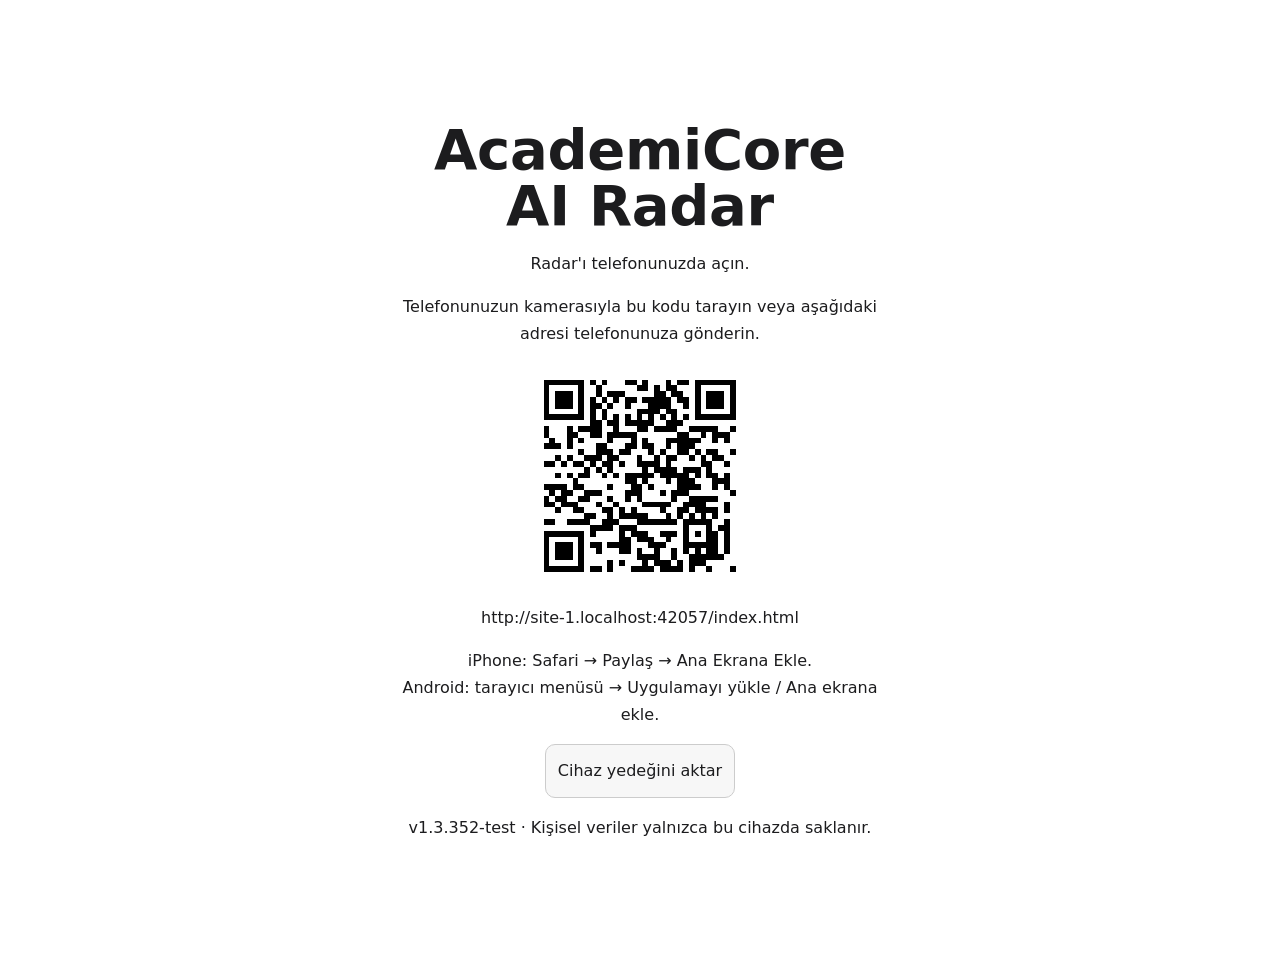
==== commit dd64c67d: "Sürüm numarası tek yerden okunuyor (1.3.352-test) Co-Authored-By: Claude Opus 5.5 <noreply@anthropic" ====
--- a/index.html
+++ b/index.html
@@ -1,4 +1,4 @@
-<!doctype html><html><head><style>html.app-booting body{visibility:hidden!important}</style><script>document.documentElement.classList.add('app-booting');if('serviceWorker' in navigator&&/^https?:$/.test(location.protocol))navigator.serviceWorker.register('./sw.js',{updateViaCache:'none'}).catch(()=>{});window.edumindBootFallback=setTimeout(()=>document.documentElement.classList.remove('app-booting'),8000);</script><title>AcademiCore AI Radar</title><link rel="manifest" href="./manifest.webmanifest"><link rel="apple-touch-icon" sizes="180x180" href="./icons/apple-touch-icon-180.png"><link rel="icon" type="image/png" sizes="192x192" href="./icons/icon-192.png"><meta name="apple-mobile-web-app-capable" content="yes"><meta name="apple-mobile-web-app-status-bar-style" content="default"><script src="./sources.js"></script><link rel="stylesheet" href="./tokens.css"><link rel="stylesheet" href="./release.css"><meta name="edumind-version" content="1.3.351-test"><meta name="theme-color" content="#000000"><meta charset=utf8><meta name=viewport content="width=device-width,initial-scale=1,minimum-scale=1,maximum-scale=1,user-scalable=no,viewport-fit=cover"><link rel="stylesheet" href="./app-ortak.css"><link rel="stylesheet" href="./app-tanitim.css"><link rel="stylesheet" href="./app-radar.css"><link rel="stylesheet" href="./app-kaynaklar.css"><link rel="stylesheet" href="./app-kart.css"><link rel="stylesheet" href="./app-listem.css"><link rel="stylesheet" href="./app-kesfet.css">
+<!doctype html><html><head><style>html.app-booting body{visibility:hidden!important}</style><script>document.documentElement.classList.add('app-booting');if('serviceWorker' in navigator&&/^https?:$/.test(location.protocol))navigator.serviceWorker.register('./sw.js',{updateViaCache:'none'}).catch(()=>{});window.edumindBootFallback=setTimeout(()=>document.documentElement.classList.remove('app-booting'),8000);</script><title>AcademiCore AI Radar</title><link rel="manifest" href="./manifest.webmanifest"><link rel="apple-touch-icon" sizes="180x180" href="./icons/apple-touch-icon-180.png"><link rel="icon" type="image/png" sizes="192x192" href="./icons/icon-192.png"><meta name="apple-mobile-web-app-capable" content="yes"><meta name="apple-mobile-web-app-status-bar-style" content="default"><script src="./sources.js"></script><link rel="stylesheet" href="./tokens.css"><link rel="stylesheet" href="./release.css"><meta name="edumind-version" content="1.3.352-test"><meta name="theme-color" content="#000000"><meta charset=utf8><meta name=viewport content="width=device-width,initial-scale=1,minimum-scale=1,maximum-scale=1,user-scalable=no,viewport-fit=cover"><link rel="stylesheet" href="./app-ortak.css"><link rel="stylesheet" href="./app-tanitim.css"><link rel="stylesheet" href="./app-radar.css"><link rel="stylesheet" href="./app-kaynaklar.css"><link rel="stylesheet" href="./app-kart.css"><link rel="stylesheet" href="./app-listem.css"><link rel="stylesheet" href="./app-kesfet.css">
 
 </head><body>
 <title>AcademiCore AI Radar</title>
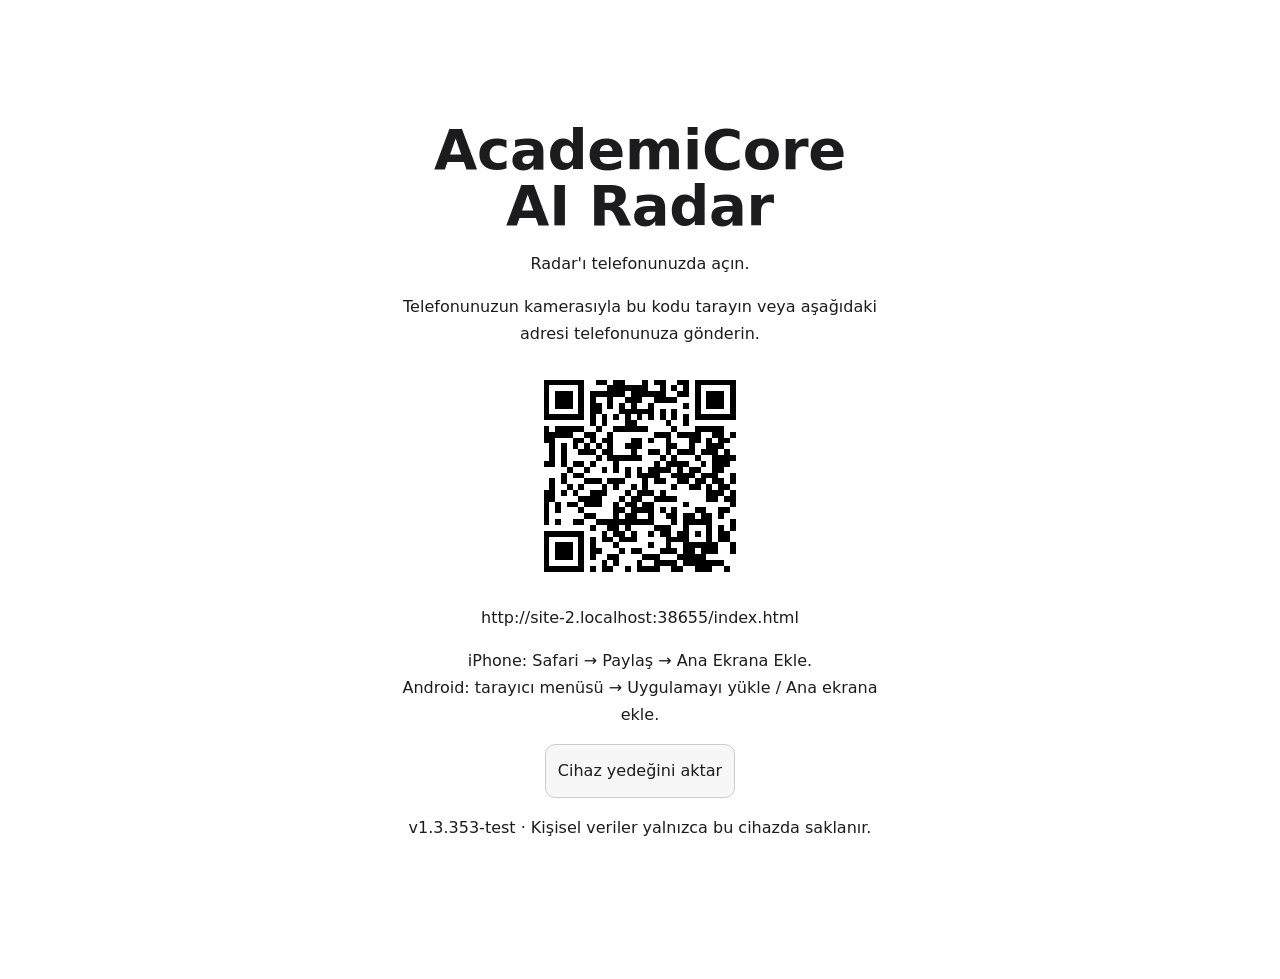
==== commit f88a4adf: "Kataloğa 4 kaynak eklendi; ajanın 12 kaynağı da uygulamada eşleşiyor (1.3.353-test) Punya Mishra, Co" ====
--- a/index.html
+++ b/index.html
@@ -1,4 +1,4 @@
-<!doctype html><html><head><style>html.app-booting body{visibility:hidden!important}</style><script>document.documentElement.classList.add('app-booting');if('serviceWorker' in navigator&&/^https?:$/.test(location.protocol))navigator.serviceWorker.register('./sw.js',{updateViaCache:'none'}).catch(()=>{});window.edumindBootFallback=setTimeout(()=>document.documentElement.classList.remove('app-booting'),8000);</script><title>AcademiCore AI Radar</title><link rel="manifest" href="./manifest.webmanifest"><link rel="apple-touch-icon" sizes="180x180" href="./icons/apple-touch-icon-180.png"><link rel="icon" type="image/png" sizes="192x192" href="./icons/icon-192.png"><meta name="apple-mobile-web-app-capable" content="yes"><meta name="apple-mobile-web-app-status-bar-style" content="default"><script src="./sources.js"></script><link rel="stylesheet" href="./tokens.css"><link rel="stylesheet" href="./release.css"><meta name="edumind-version" content="1.3.352-test"><meta name="theme-color" content="#000000"><meta charset=utf8><meta name=viewport content="width=device-width,initial-scale=1,minimum-scale=1,maximum-scale=1,user-scalable=no,viewport-fit=cover"><link rel="stylesheet" href="./app-ortak.css"><link rel="stylesheet" href="./app-tanitim.css"><link rel="stylesheet" href="./app-radar.css"><link rel="stylesheet" href="./app-kaynaklar.css"><link rel="stylesheet" href="./app-kart.css"><link rel="stylesheet" href="./app-listem.css"><link rel="stylesheet" href="./app-kesfet.css">
+<!doctype html><html><head><style>html.app-booting body{visibility:hidden!important}</style><script>document.documentElement.classList.add('app-booting');if('serviceWorker' in navigator&&/^https?:$/.test(location.protocol))navigator.serviceWorker.register('./sw.js',{updateViaCache:'none'}).catch(()=>{});window.edumindBootFallback=setTimeout(()=>document.documentElement.classList.remove('app-booting'),8000);</script><title>AcademiCore AI Radar</title><link rel="manifest" href="./manifest.webmanifest"><link rel="apple-touch-icon" sizes="180x180" href="./icons/apple-touch-icon-180.png"><link rel="icon" type="image/png" sizes="192x192" href="./icons/icon-192.png"><meta name="apple-mobile-web-app-capable" content="yes"><meta name="apple-mobile-web-app-status-bar-style" content="default"><script src="./sources.js"></script><link rel="stylesheet" href="./tokens.css"><link rel="stylesheet" href="./release.css"><meta name="edumind-version" content="1.3.353-test"><meta name="theme-color" content="#000000"><meta charset=utf8><meta name=viewport content="width=device-width,initial-scale=1,minimum-scale=1,maximum-scale=1,user-scalable=no,viewport-fit=cover"><link rel="stylesheet" href="./app-ortak.css"><link rel="stylesheet" href="./app-tanitim.css"><link rel="stylesheet" href="./app-radar.css"><link rel="stylesheet" href="./app-kaynaklar.css"><link rel="stylesheet" href="./app-kart.css"><link rel="stylesheet" href="./app-listem.css"><link rel="stylesheet" href="./app-kesfet.css">
 
 </head><body>
 <title>AcademiCore AI Radar</title>
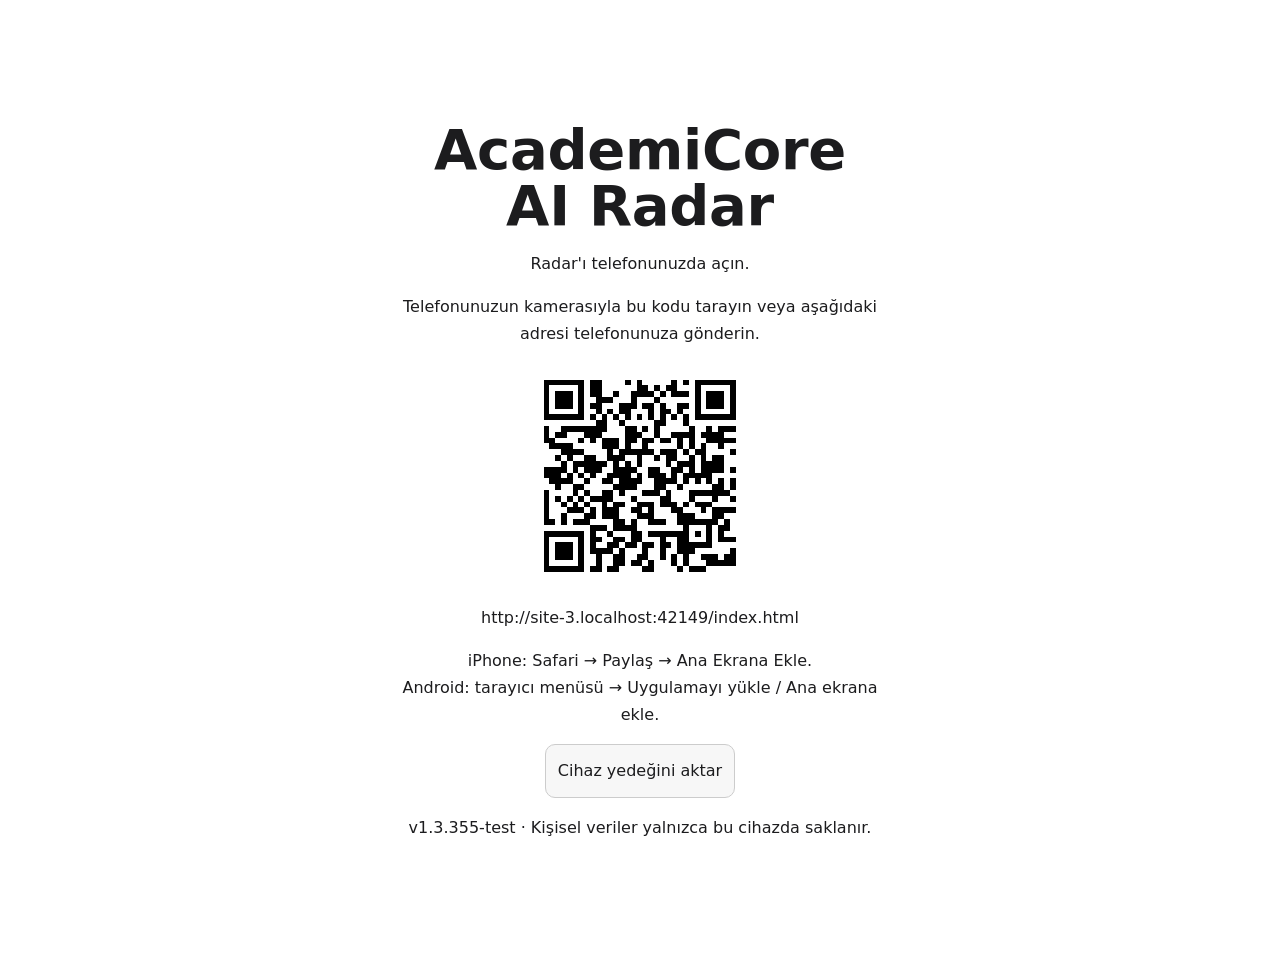
==== commit 5e3fbc5f: "Katalog kaynak başına dosyalara bölündü; derleme betiği ve katalog sayfası (1.3.355-test) Her kaynak" ====
--- a/index.html
+++ b/index.html
@@ -1,4 +1,4 @@
-<!doctype html><html><head><style>html.app-booting body{visibility:hidden!important}</style><script>document.documentElement.classList.add('app-booting');if('serviceWorker' in navigator&&/^https?:$/.test(location.protocol))navigator.serviceWorker.register('./sw.js',{updateViaCache:'none'}).catch(()=>{});window.edumindBootFallback=setTimeout(()=>document.documentElement.classList.remove('app-booting'),8000);</script><title>AcademiCore AI Radar</title><link rel="manifest" href="./manifest.webmanifest"><link rel="apple-touch-icon" sizes="180x180" href="./icons/apple-touch-icon-180.png"><link rel="icon" type="image/png" sizes="192x192" href="./icons/icon-192.png"><meta name="apple-mobile-web-app-capable" content="yes"><meta name="apple-mobile-web-app-status-bar-style" content="default"><script src="./sources.js"></script><link rel="stylesheet" href="./tokens.css"><link rel="stylesheet" href="./release.css"><meta name="edumind-version" content="1.3.353-test"><meta name="theme-color" content="#000000"><meta charset=utf8><meta name=viewport content="width=device-width,initial-scale=1,minimum-scale=1,maximum-scale=1,user-scalable=no,viewport-fit=cover"><link rel="stylesheet" href="./app-ortak.css"><link rel="stylesheet" href="./app-tanitim.css"><link rel="stylesheet" href="./app-radar.css"><link rel="stylesheet" href="./app-kaynaklar.css"><link rel="stylesheet" href="./app-kart.css"><link rel="stylesheet" href="./app-listem.css"><link rel="stylesheet" href="./app-kesfet.css">
+<!doctype html><html><head><style>html.app-booting body{visibility:hidden!important}</style><script>document.documentElement.classList.add('app-booting');if('serviceWorker' in navigator&&/^https?:$/.test(location.protocol))navigator.serviceWorker.register('./sw.js',{updateViaCache:'none'}).catch(()=>{});window.edumindBootFallback=setTimeout(()=>document.documentElement.classList.remove('app-booting'),8000);</script><title>AcademiCore AI Radar</title><link rel="manifest" href="./manifest.webmanifest"><link rel="apple-touch-icon" sizes="180x180" href="./icons/apple-touch-icon-180.png"><link rel="icon" type="image/png" sizes="192x192" href="./icons/icon-192.png"><meta name="apple-mobile-web-app-capable" content="yes"><meta name="apple-mobile-web-app-status-bar-style" content="default"><script src="./sources.js"></script><link rel="stylesheet" href="./tokens.css"><link rel="stylesheet" href="./release.css"><meta name="edumind-version" content="1.3.355-test"><meta name="theme-color" content="#000000"><meta charset=utf8><meta name=viewport content="width=device-width,initial-scale=1,minimum-scale=1,maximum-scale=1,user-scalable=no,viewport-fit=cover"><link rel="stylesheet" href="./app-ortak.css"><link rel="stylesheet" href="./app-tanitim.css"><link rel="stylesheet" href="./app-radar.css"><link rel="stylesheet" href="./app-kaynaklar.css"><link rel="stylesheet" href="./app-kart.css"><link rel="stylesheet" href="./app-listem.css"><link rel="stylesheet" href="./app-kesfet.css">
 
 </head><body>
 <title>AcademiCore AI Radar</title>
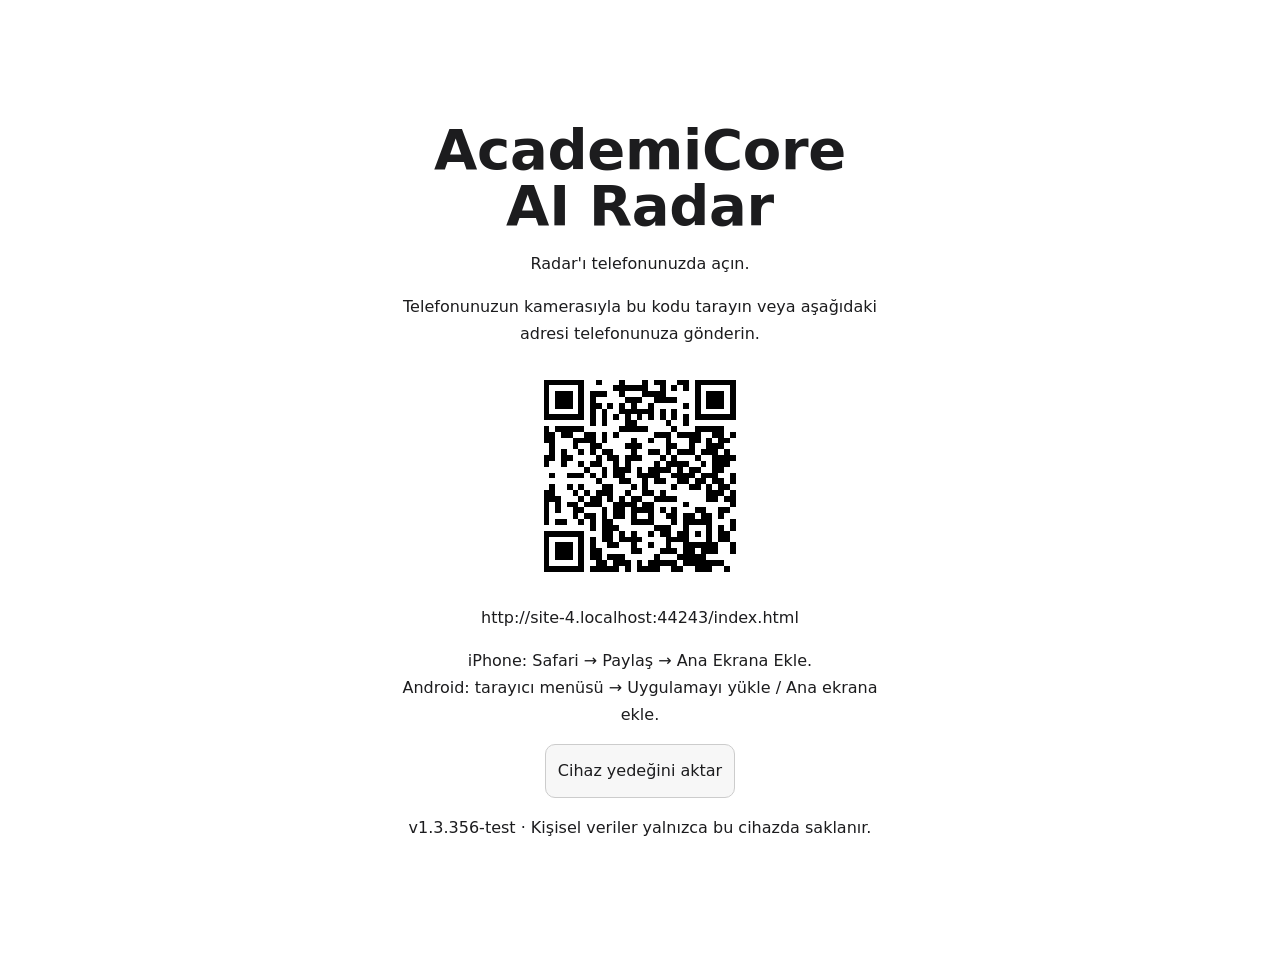
==== commit 669d07a3: "Kaynak denetimi: etiket, açıklama ve görsel düzeltmeleri - Jisc ve ISTE türü Kurumlar yapıldı - MIT " ====
--- a/index.html
+++ b/index.html
@@ -1,4 +1,4 @@
-<!doctype html><html><head><style>html.app-booting body{visibility:hidden!important}</style><script>document.documentElement.classList.add('app-booting');if('serviceWorker' in navigator&&/^https?:$/.test(location.protocol))navigator.serviceWorker.register('./sw.js',{updateViaCache:'none'}).catch(()=>{});window.edumindBootFallback=setTimeout(()=>document.documentElement.classList.remove('app-booting'),8000);</script><title>AcademiCore AI Radar</title><link rel="manifest" href="./manifest.webmanifest"><link rel="apple-touch-icon" sizes="180x180" href="./icons/apple-touch-icon-180.png"><link rel="icon" type="image/png" sizes="192x192" href="./icons/icon-192.png"><meta name="apple-mobile-web-app-capable" content="yes"><meta name="apple-mobile-web-app-status-bar-style" content="default"><script src="./sources.js"></script><link rel="stylesheet" href="./tokens.css"><link rel="stylesheet" href="./release.css"><meta name="edumind-version" content="1.3.355-test"><meta name="theme-color" content="#000000"><meta charset=utf8><meta name=viewport content="width=device-width,initial-scale=1,minimum-scale=1,maximum-scale=1,user-scalable=no,viewport-fit=cover"><link rel="stylesheet" href="./app-ortak.css"><link rel="stylesheet" href="./app-tanitim.css"><link rel="stylesheet" href="./app-radar.css"><link rel="stylesheet" href="./app-kaynaklar.css"><link rel="stylesheet" href="./app-kart.css"><link rel="stylesheet" href="./app-listem.css"><link rel="stylesheet" href="./app-kesfet.css">
+<!doctype html><html><head><style>html.app-booting body{visibility:hidden!important}</style><script>document.documentElement.classList.add('app-booting');if('serviceWorker' in navigator&&/^https?:$/.test(location.protocol))navigator.serviceWorker.register('./sw.js',{updateViaCache:'none'}).catch(()=>{});window.edumindBootFallback=setTimeout(()=>document.documentElement.classList.remove('app-booting'),8000);</script><title>AcademiCore AI Radar</title><link rel="manifest" href="./manifest.webmanifest"><link rel="apple-touch-icon" sizes="180x180" href="./icons/apple-touch-icon-180.png"><link rel="icon" type="image/png" sizes="192x192" href="./icons/icon-192.png"><meta name="apple-mobile-web-app-capable" content="yes"><meta name="apple-mobile-web-app-status-bar-style" content="default"><script src="./sources.js"></script><link rel="stylesheet" href="./tokens.css"><link rel="stylesheet" href="./release.css"><meta name="edumind-version" content="1.3.356-test"><meta name="theme-color" content="#000000"><meta charset=utf8><meta name=viewport content="width=device-width,initial-scale=1,minimum-scale=1,maximum-scale=1,user-scalable=no,viewport-fit=cover"><link rel="stylesheet" href="./app-ortak.css"><link rel="stylesheet" href="./app-tanitim.css"><link rel="stylesheet" href="./app-radar.css"><link rel="stylesheet" href="./app-kaynaklar.css"><link rel="stylesheet" href="./app-kart.css"><link rel="stylesheet" href="./app-listem.css"><link rel="stylesheet" href="./app-kesfet.css">
 
 </head><body>
 <title>AcademiCore AI Radar</title>
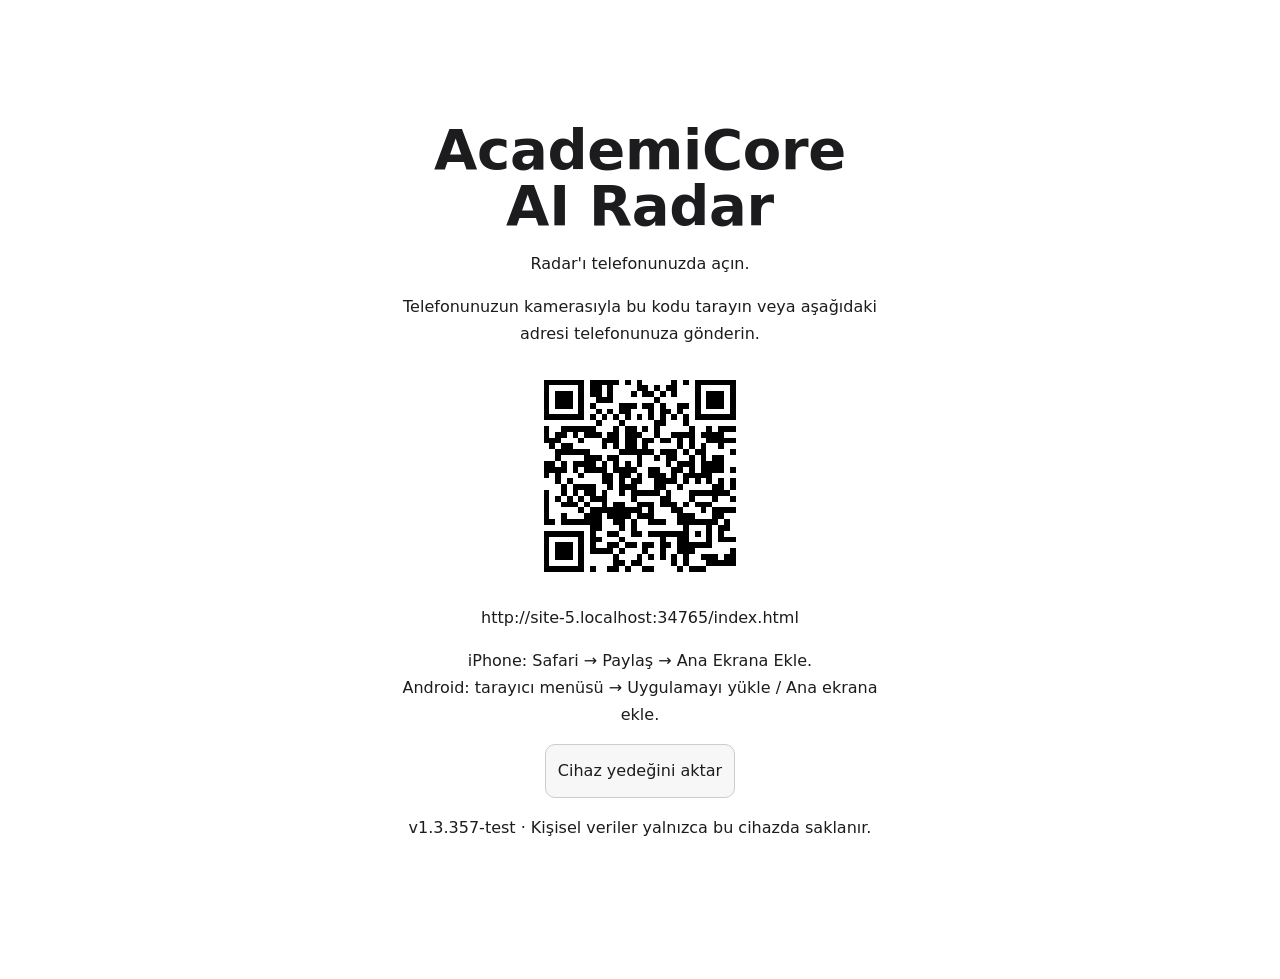
==== commit bd118aa4: "Tasarım: katalog sayfası eski önbellekte de yüklensin Eski hizmet çalışanı önbellekteki eski sources" ====
--- a/index.html
+++ b/index.html
@@ -1,4 +1,4 @@
-<!doctype html><html><head><style>html.app-booting body{visibility:hidden!important}</style><script>document.documentElement.classList.add('app-booting');if('serviceWorker' in navigator&&/^https?:$/.test(location.protocol))navigator.serviceWorker.register('./sw.js',{updateViaCache:'none'}).catch(()=>{});window.edumindBootFallback=setTimeout(()=>document.documentElement.classList.remove('app-booting'),8000);</script><title>AcademiCore AI Radar</title><link rel="manifest" href="./manifest.webmanifest"><link rel="apple-touch-icon" sizes="180x180" href="./icons/apple-touch-icon-180.png"><link rel="icon" type="image/png" sizes="192x192" href="./icons/icon-192.png"><meta name="apple-mobile-web-app-capable" content="yes"><meta name="apple-mobile-web-app-status-bar-style" content="default"><script src="./sources.js"></script><link rel="stylesheet" href="./tokens.css"><link rel="stylesheet" href="./release.css"><meta name="edumind-version" content="1.3.356-test"><meta name="theme-color" content="#000000"><meta charset=utf8><meta name=viewport content="width=device-width,initial-scale=1,minimum-scale=1,maximum-scale=1,user-scalable=no,viewport-fit=cover"><link rel="stylesheet" href="./app-ortak.css"><link rel="stylesheet" href="./app-tanitim.css"><link rel="stylesheet" href="./app-radar.css"><link rel="stylesheet" href="./app-kaynaklar.css"><link rel="stylesheet" href="./app-kart.css"><link rel="stylesheet" href="./app-listem.css"><link rel="stylesheet" href="./app-kesfet.css">
+<!doctype html><html><head><style>html.app-booting body{visibility:hidden!important}</style><script>document.documentElement.classList.add('app-booting');if('serviceWorker' in navigator&&/^https?:$/.test(location.protocol))navigator.serviceWorker.register('./sw.js',{updateViaCache:'none'}).catch(()=>{});window.edumindBootFallback=setTimeout(()=>document.documentElement.classList.remove('app-booting'),8000);</script><title>AcademiCore AI Radar</title><link rel="manifest" href="./manifest.webmanifest"><link rel="apple-touch-icon" sizes="180x180" href="./icons/apple-touch-icon-180.png"><link rel="icon" type="image/png" sizes="192x192" href="./icons/icon-192.png"><meta name="apple-mobile-web-app-capable" content="yes"><meta name="apple-mobile-web-app-status-bar-style" content="default"><script src="./sources.js"></script><link rel="stylesheet" href="./tokens.css"><link rel="stylesheet" href="./release.css"><meta name="edumind-version" content="1.3.357-test"><meta name="theme-color" content="#000000"><meta charset=utf8><meta name=viewport content="width=device-width,initial-scale=1,minimum-scale=1,maximum-scale=1,user-scalable=no,viewport-fit=cover"><link rel="stylesheet" href="./app-ortak.css"><link rel="stylesheet" href="./app-tanitim.css"><link rel="stylesheet" href="./app-radar.css"><link rel="stylesheet" href="./app-kaynaklar.css"><link rel="stylesheet" href="./app-kart.css"><link rel="stylesheet" href="./app-listem.css"><link rel="stylesheet" href="./app-kesfet.css">
 
 </head><body>
 <title>AcademiCore AI Radar</title>
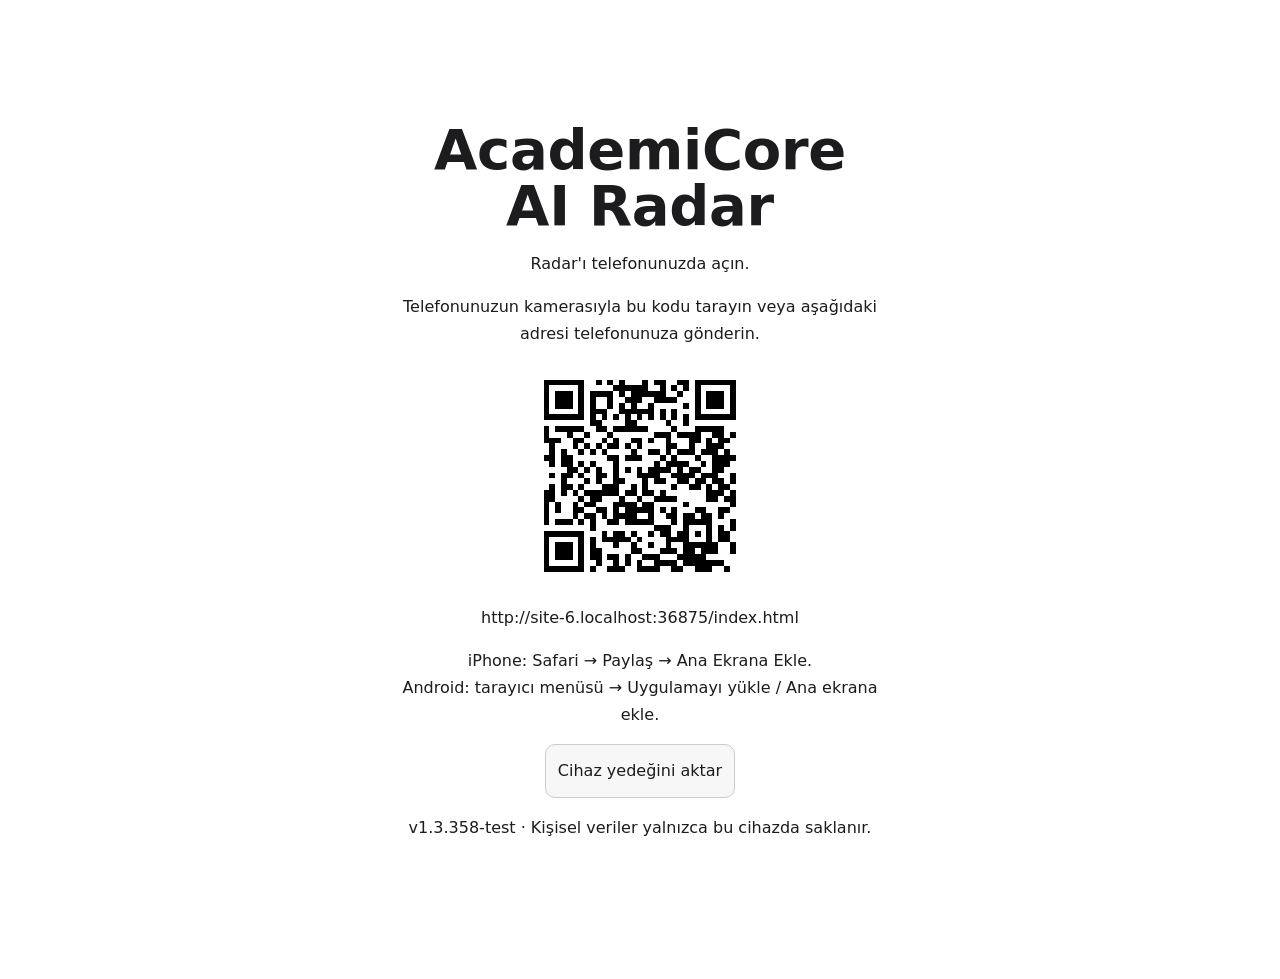
==== commit 7d37db5d: "Günlük akış: 18 kaynak eklendi RSS ile: Simon Willison, Import AI, Interconnects, AI as Normal Techn" ====
--- a/index.html
+++ b/index.html
@@ -1,4 +1,4 @@
-<!doctype html><html><head><style>html.app-booting body{visibility:hidden!important}</style><script>document.documentElement.classList.add('app-booting');if('serviceWorker' in navigator&&/^https?:$/.test(location.protocol))navigator.serviceWorker.register('./sw.js',{updateViaCache:'none'}).catch(()=>{});window.edumindBootFallback=setTimeout(()=>document.documentElement.classList.remove('app-booting'),8000);</script><title>AcademiCore AI Radar</title><link rel="manifest" href="./manifest.webmanifest"><link rel="apple-touch-icon" sizes="180x180" href="./icons/apple-touch-icon-180.png"><link rel="icon" type="image/png" sizes="192x192" href="./icons/icon-192.png"><meta name="apple-mobile-web-app-capable" content="yes"><meta name="apple-mobile-web-app-status-bar-style" content="default"><script src="./sources.js"></script><link rel="stylesheet" href="./tokens.css"><link rel="stylesheet" href="./release.css"><meta name="edumind-version" content="1.3.357-test"><meta name="theme-color" content="#000000"><meta charset=utf8><meta name=viewport content="width=device-width,initial-scale=1,minimum-scale=1,maximum-scale=1,user-scalable=no,viewport-fit=cover"><link rel="stylesheet" href="./app-ortak.css"><link rel="stylesheet" href="./app-tanitim.css"><link rel="stylesheet" href="./app-radar.css"><link rel="stylesheet" href="./app-kaynaklar.css"><link rel="stylesheet" href="./app-kart.css"><link rel="stylesheet" href="./app-listem.css"><link rel="stylesheet" href="./app-kesfet.css">
+<!doctype html><html><head><style>html.app-booting body{visibility:hidden!important}</style><script>document.documentElement.classList.add('app-booting');if('serviceWorker' in navigator&&/^https?:$/.test(location.protocol))navigator.serviceWorker.register('./sw.js',{updateViaCache:'none'}).catch(()=>{});window.edumindBootFallback=setTimeout(()=>document.documentElement.classList.remove('app-booting'),8000);</script><title>AcademiCore AI Radar</title><link rel="manifest" href="./manifest.webmanifest"><link rel="apple-touch-icon" sizes="180x180" href="./icons/apple-touch-icon-180.png"><link rel="icon" type="image/png" sizes="192x192" href="./icons/icon-192.png"><meta name="apple-mobile-web-app-capable" content="yes"><meta name="apple-mobile-web-app-status-bar-style" content="default"><script src="./sources.js"></script><link rel="stylesheet" href="./tokens.css"><link rel="stylesheet" href="./release.css"><meta name="edumind-version" content="1.3.358-test"><meta name="theme-color" content="#000000"><meta charset=utf8><meta name=viewport content="width=device-width,initial-scale=1,minimum-scale=1,maximum-scale=1,user-scalable=no,viewport-fit=cover"><link rel="stylesheet" href="./app-ortak.css"><link rel="stylesheet" href="./app-tanitim.css"><link rel="stylesheet" href="./app-radar.css"><link rel="stylesheet" href="./app-kaynaklar.css"><link rel="stylesheet" href="./app-kart.css"><link rel="stylesheet" href="./app-listem.css"><link rel="stylesheet" href="./app-kesfet.css">
 
 </head><body>
 <title>AcademiCore AI Radar</title>
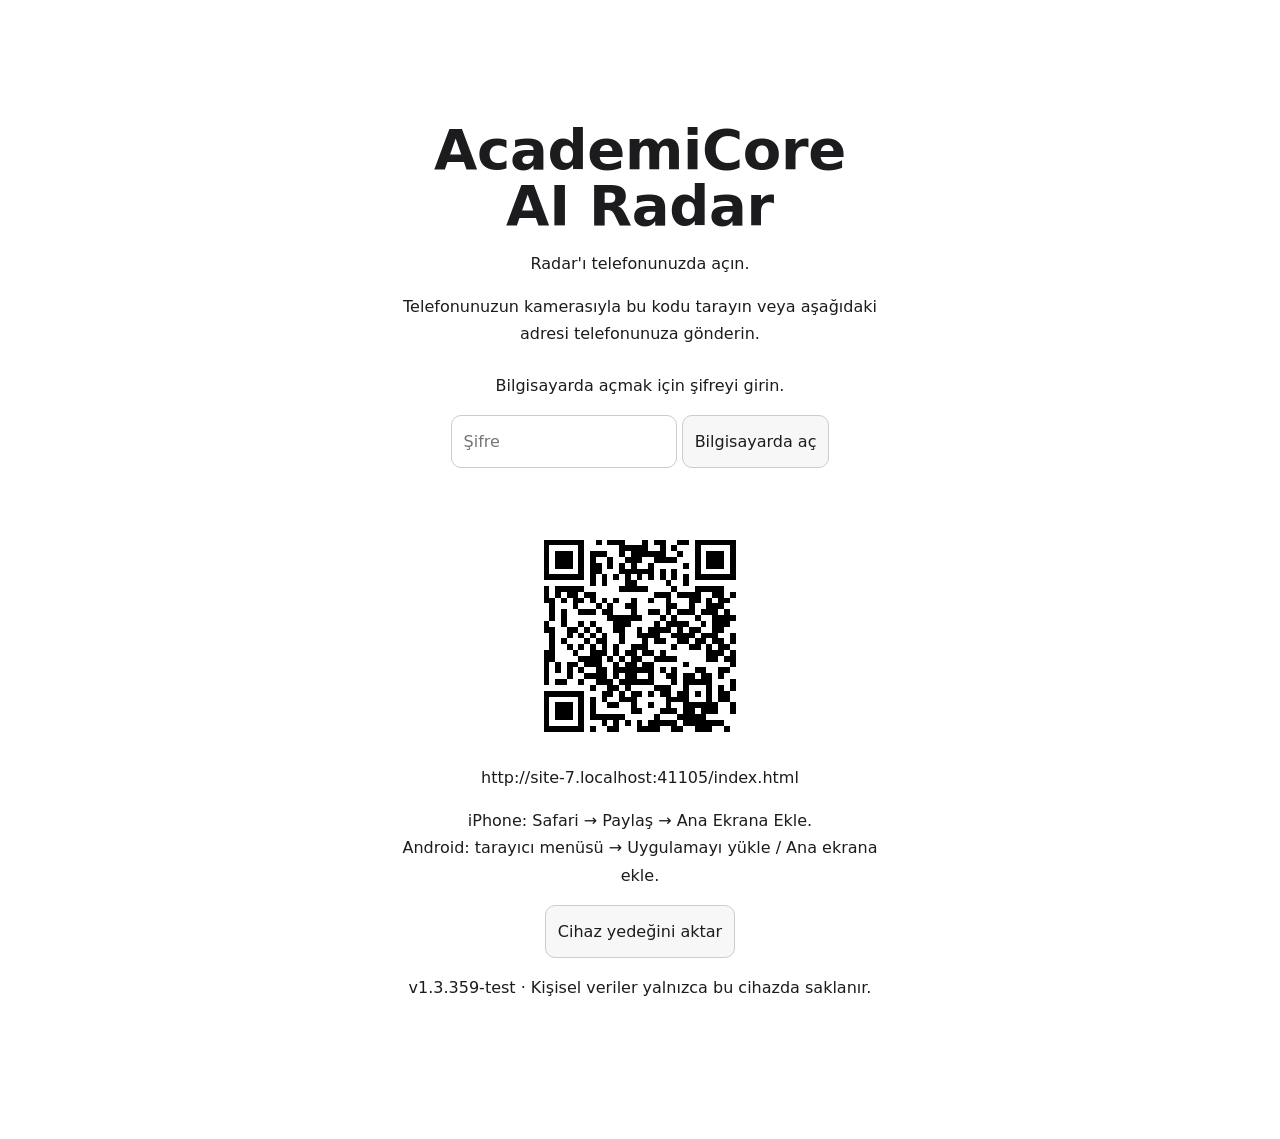
==== commit 99d5c879: "Tasarım: bilgisayarda şifreyle açma Masaüstü ekranına şifre alanı eklendi; doğru şifrede (SHA-256 öz" ====
--- a/index.html
+++ b/index.html
@@ -1,4 +1,4 @@
-<!doctype html><html><head><style>html.app-booting body{visibility:hidden!important}</style><script>document.documentElement.classList.add('app-booting');if('serviceWorker' in navigator&&/^https?:$/.test(location.protocol))navigator.serviceWorker.register('./sw.js',{updateViaCache:'none'}).catch(()=>{});window.edumindBootFallback=setTimeout(()=>document.documentElement.classList.remove('app-booting'),8000);</script><title>AcademiCore AI Radar</title><link rel="manifest" href="./manifest.webmanifest"><link rel="apple-touch-icon" sizes="180x180" href="./icons/apple-touch-icon-180.png"><link rel="icon" type="image/png" sizes="192x192" href="./icons/icon-192.png"><meta name="apple-mobile-web-app-capable" content="yes"><meta name="apple-mobile-web-app-status-bar-style" content="default"><script src="./sources.js"></script><link rel="stylesheet" href="./tokens.css"><link rel="stylesheet" href="./release.css"><meta name="edumind-version" content="1.3.358-test"><meta name="theme-color" content="#000000"><meta charset=utf8><meta name=viewport content="width=device-width,initial-scale=1,minimum-scale=1,maximum-scale=1,user-scalable=no,viewport-fit=cover"><link rel="stylesheet" href="./app-ortak.css"><link rel="stylesheet" href="./app-tanitim.css"><link rel="stylesheet" href="./app-radar.css"><link rel="stylesheet" href="./app-kaynaklar.css"><link rel="stylesheet" href="./app-kart.css"><link rel="stylesheet" href="./app-listem.css"><link rel="stylesheet" href="./app-kesfet.css">
+<!doctype html><html><head><style>html.app-booting body{visibility:hidden!important}</style><script>document.documentElement.classList.add('app-booting');if('serviceWorker' in navigator&&/^https?:$/.test(location.protocol))navigator.serviceWorker.register('./sw.js',{updateViaCache:'none'}).catch(()=>{});window.edumindBootFallback=setTimeout(()=>document.documentElement.classList.remove('app-booting'),8000);</script><title>AcademiCore AI Radar</title><link rel="manifest" href="./manifest.webmanifest"><link rel="apple-touch-icon" sizes="180x180" href="./icons/apple-touch-icon-180.png"><link rel="icon" type="image/png" sizes="192x192" href="./icons/icon-192.png"><meta name="apple-mobile-web-app-capable" content="yes"><meta name="apple-mobile-web-app-status-bar-style" content="default"><script src="./sources.js"></script><link rel="stylesheet" href="./tokens.css"><link rel="stylesheet" href="./release.css"><meta name="edumind-version" content="1.3.359-test"><meta name="theme-color" content="#000000"><meta charset=utf8><meta name=viewport content="width=device-width,initial-scale=1,minimum-scale=1,maximum-scale=1,user-scalable=no,viewport-fit=cover"><link rel="stylesheet" href="./app-ortak.css"><link rel="stylesheet" href="./app-tanitim.css"><link rel="stylesheet" href="./app-radar.css"><link rel="stylesheet" href="./app-kaynaklar.css"><link rel="stylesheet" href="./app-kart.css"><link rel="stylesheet" href="./app-listem.css"><link rel="stylesheet" href="./app-kesfet.css">
 
 </head><body>
 <title>AcademiCore AI Radar</title>
--- a/release.css
+++ b/release.css
@@ -154,3 +154,4 @@
  html.mobile-source-mode body .source-filter-popover{top:var(--panel-top);bottom:auto;max-height:var(--panel-max-height)}
  html body #sepet .my-list-menu-panel,html.mobile-source-mode body #cameraMobileSortMenu{position:fixed;top:var(--panel-top);bottom:auto;right:16px;max-height:var(--panel-max-height);overflow-y:auto;overscroll-behavior-y:contain}
 }
+#desktopUnlock{margin:24px 0}#desktopUnlock input{padding:12px;border:1px solid #ccc;border-radius:var(--radius-md);font:inherit;max-width:100%}#desktopPassMsg{min-height:1.5em;margin:8px 0 0}
